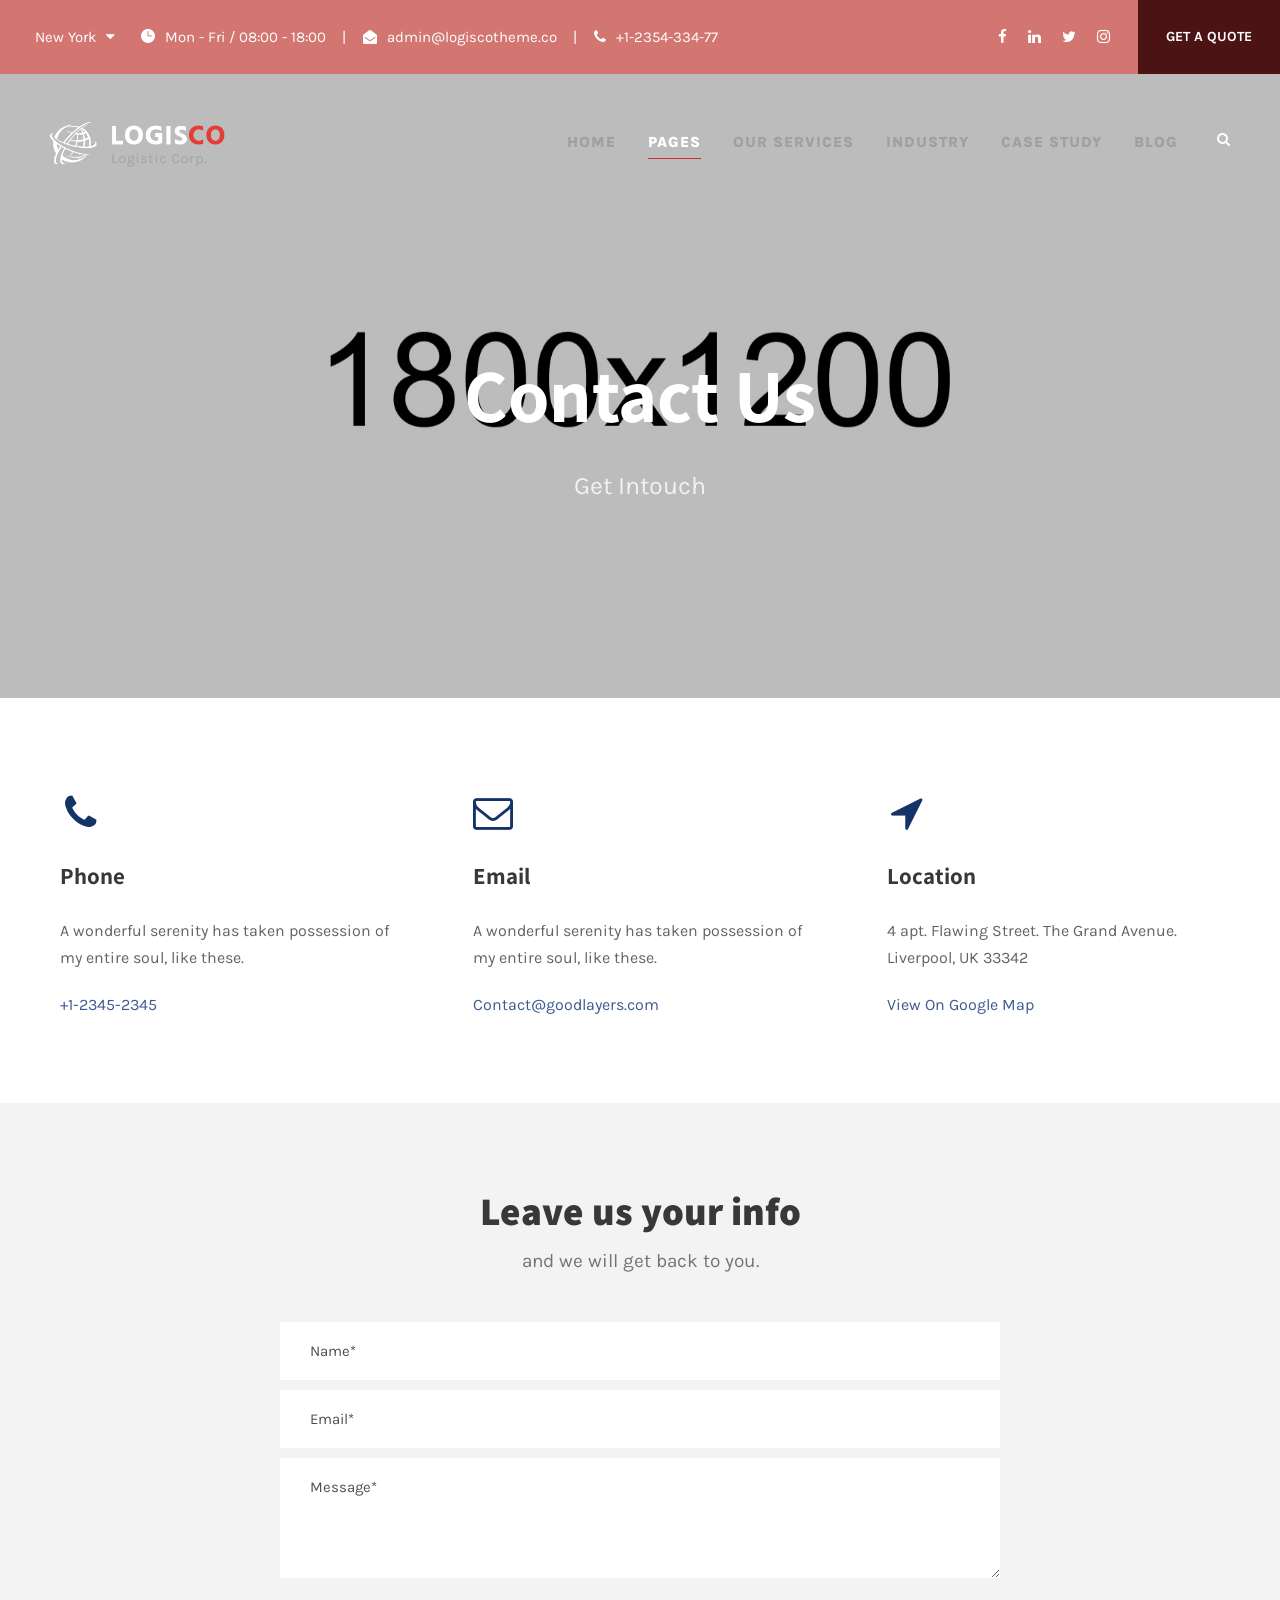
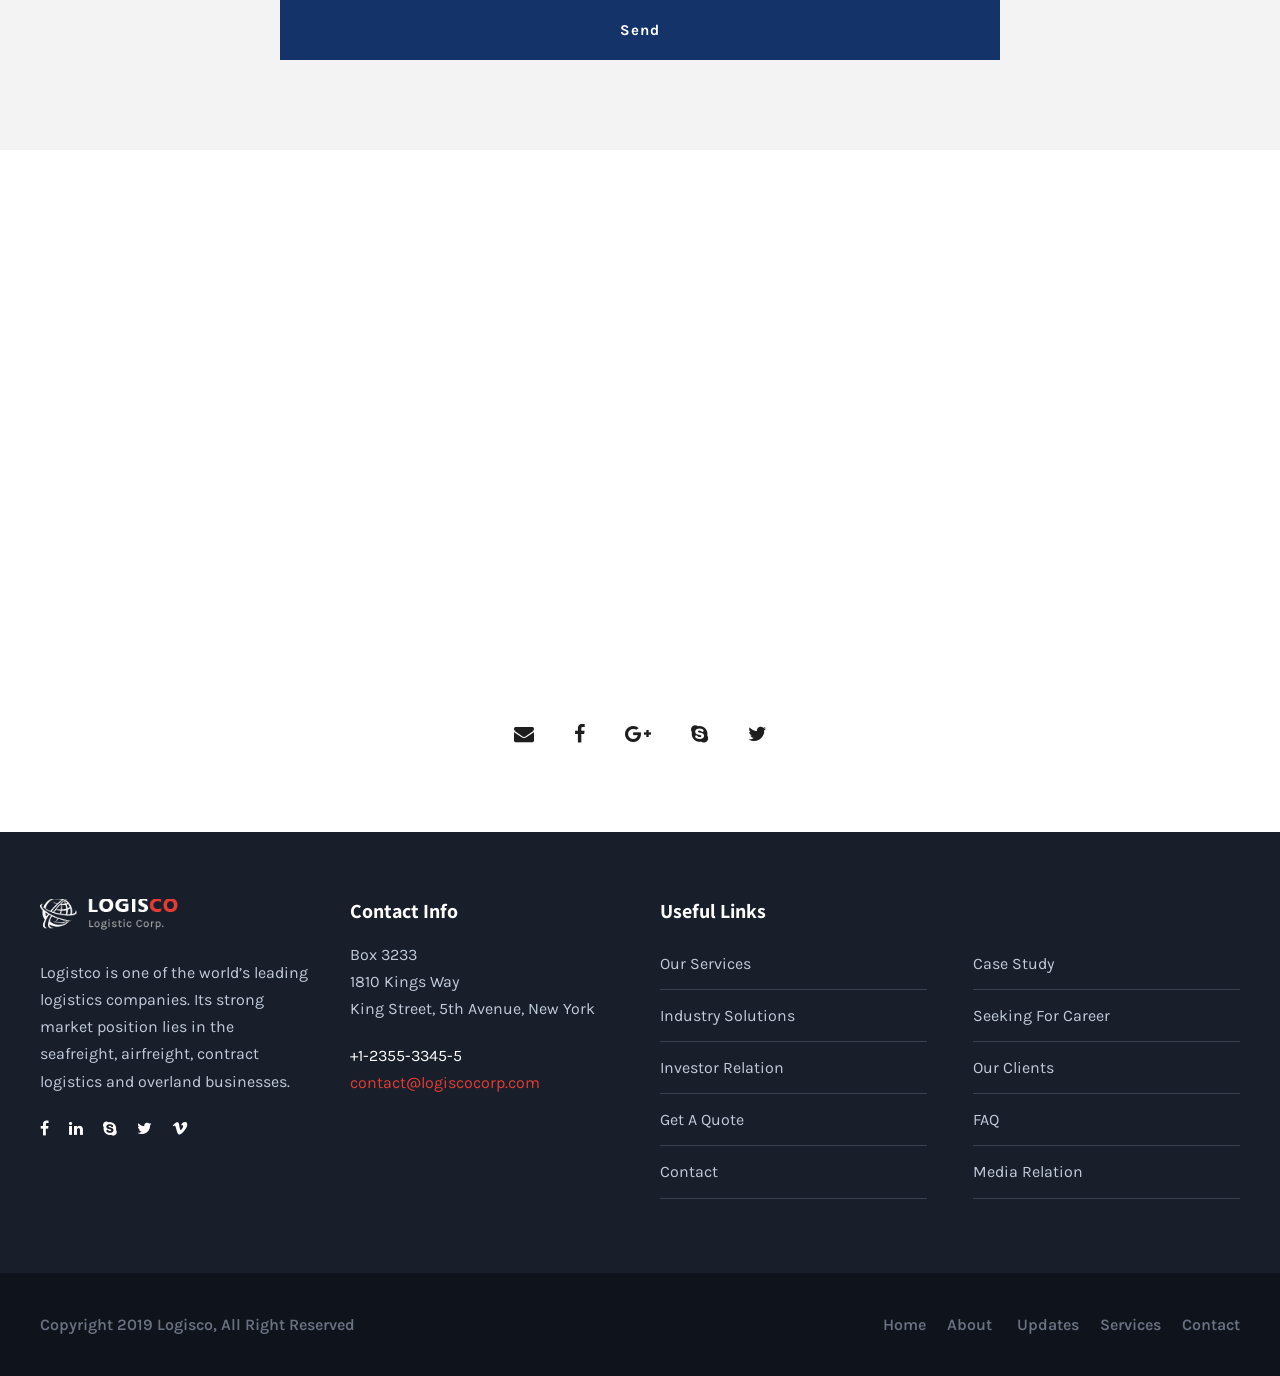
==== logiscohtml-10/logisco - placehold/contact.html @ 817074a6 "change add new acc page" ====
<!DOCTYPE html>
<html lang=en-US class=no-js>


<head>
    <meta charset=UTF-8>
    <meta name=viewport content="width=device-width, initial-scale=1">

    <title>Logisco &#8211; Logistics &amp; Transportation HTML Template</title>


    <link rel=stylesheet href='https://fonts.googleapis.com/css?family=Assistant%3A200%2C300%2Cregular%2C600%2C700%2C800%7CKarla%3Aregular%2Citalic%2C700%2C700italic%7CPT+Sans%3Aregular%2Citalic%2C700%2C700italic&amp;subset=latin%2Chebrew%2Clatin-ext%2Ccyrillic-ext%2Ccyrillic&amp;ver=5.0.3' type=text/css media=all>


    <link rel=stylesheet href='plugins/goodlayers-core/plugins/combine/style.css' type=text/css media=all>
    <link rel=stylesheet href='plugins/goodlayers-core/include/css/page-builder.css' type=text/css media=all>
    <link rel=stylesheet href='plugins/revslider/public/assets/css/settings.css' type=text/css media=all>
    <link rel=stylesheet href='plugins/quform/css/base.css' type=text/css media=all>
    <link rel=stylesheet href='css/style-core.css' type=text/css media=all>
    <link rel=stylesheet href='css/logisco-style-custom.css' type=text/css media=all>


</head>
<body class="home page-template-default page page-id-2039 gdlr-core-body logisco-body logisco-body-front logisco-full  logisco-with-sticky-navigation  logisco-blockquote-style-2 gdlr-core-link-to-lightbox" data-home-url=index.html>
<div class=logisco-mobile-header-wrap>
    <div class="logisco-mobile-header logisco-header-background logisco-style-slide logisco-sticky-mobile-navigation " id=logisco-mobile-header>
        <div class="logisco-mobile-header-container logisco-container clearfix">
            <div class="logisco-logo  logisco-item-pdlr">
                <div class=logisco-logo-inner>
                    <a class href=index.html><img src=upload/logo-big.png alt width=320 height=84 title=logo-big></a>
                </div>
            </div>
            <div class=logisco-mobile-menu-right>
                <div class=logisco-main-menu-search id=logisco-mobile-top-search><i class="fa fa-search"></i></div>
                <div class=logisco-top-search-wrap>
                    <div class=logisco-top-search-close></div>
                    <div class=logisco-top-search-row>
                        <div class=logisco-top-search-cell>
                            <form role=search method=get class=search-form action=#>
                            <input type=text class="search-field logisco-title-font" placeholder=Search... value name=s>
                            <div class=logisco-top-search-submit><i class="fa fa-search"></i></div>
                            <input type=submit class=search-submit value=Search>
                            <div class=logisco-top-search-close><i class=icon_close></i></div>
                            </form>
                        </div>
                    </div>
                </div>
                <div class=logisco-main-menu-cart id=logisco-mobile-menu-cart><i class="fa fa-shopping-cart" data-logisco-lb=top-bar></i><span class=logisco-top-cart-count>0</span>
                    <div class="logisco-lightbox-content-wrap logisco-top-cart-content-wrap" data-logisco-lb-id=top-bar><i class="icon_close logisco-lightbox-close"></i>
                        <div class=logisco-top-cart-title>You have <span class=logisco-highlight>0 items</span> in your cart</div>
                        <div class=logisco-top-cart-item-wrap>
                            <div class=logisco-top-cart-item-divider></div>
                            <div class="logisco-top-cart-button-wrap logisco-center-align"><a class="logisco-top-cart-button-2 logisco-button" href>Go To Shopping</a></div>
                        </div>
                    </div>
                </div>
                <div class=logisco-mobile-menu><a class="logisco-mm-menu-button logisco-mobile-menu-button logisco-mobile-button-hamburger" href=#logisco-mobile-menu><span></span></a>
                    <div class="logisco-mm-menu-wrap logisco-navigation-font" id=logisco-mobile-menu data-slide=right>
                        <ul id=menu-main-navigation class=m-menu>
                            <li class="menu-item menu-item-home current-menu-item"><a href=index.html>Home</a></li>
                            <li class="menu-item menu-item-has-children"><a href=#>Pages</a>
                                <ul class=sub-menu>
                                    <li class="menu-item"><a href=about-1.html>About Us 1</a></li>
                                    <li class="menu-item"><a href=about-2.html>About Us 2</a></li>
                                    <li class="menu-item"><a href=about-team.html>About Our Team</a></li>
                                    <li class="menu-item"><a href=career.html>Career</a></li>
                                    <li class="menu-item"><a href=get-a-quote.html>Get A Quote</a></li>
                                    <li class="menu-item"><a href=contact.html>Contact</a></li>
                                    <li class="menu-item"><a href=team-plain-style.htm>Team</a></li>
                                    <li class="menu-item"><a href=gallery.html>Gallery</a></li>
                                    <li class="menu-item"><a href=price-table.html>Price Table</a></li>
                                    <li class="menu-item"><a href=maintenance.html>Maintenance</a></li>
                                    <li class="menu-item"><a href=coming-soon.html>Coming Soon</a></li>
                                    <li class="menu-item"><a href=404.html>404 Page</a></li>
                                </ul>
                            </li>
                            <li class="menu-item menu-item-has-children"><a href=our-services.html>Our Services</a>
                                <ul class=sub-menu>
                                    <li class="menu-item"><a href=land-transport.html>Land Transport</a></li>
                                    <li class="menu-item"><a href=air-freight.html>Air Freight</a></li>
                                    <li class="menu-item"><a href=ocean-freight.html>Ocean Freight</a></li>
                                    <li class="menu-item"><a href=smart-warehouses.html>Smart Warehouses</a></li>
                                    <li class="menu-item"><a href=special-products.html>Special Products</a></li>
                                    <li class="menu-item"><a href=systems-technologies.html>Systems &#038; Technologies</a></li>
                                </ul>
                            </li>
                            <li class="menu-item menu-item-has-children"><a href=industry-solutions.html>Industry</a>
                                <ul class=sub-menu>
                                    <li class="menu-item"><a href=aerospace-defense.html>Aerospace &#038; Defense</a></li>
                                    <li class="menu-item"><a href=automotive.html>Automotive</a></li>
                                    <li class="menu-item"><a href=oil-gas.html>Oil &#038; Gas</a></li>
                                    <li class="menu-item"><a href=retail-fashion.html>Retail &#038; Fashion</a></li>
                                    <li class="menu-item"><a href=healthcare.html>Healthcare</a></li>
                                    <li class="menu-item"><a href=consumer.html>Consumer</a></li>
                                </ul>
                            </li>
                            <li class="menu-item menu-item-has-children"><a href=portfolio-3-columns.html>Case Study</a>
                                <ul class=sub-menu>
                                    <li class="menu-item menu-item-has-children"><a>Portfolio Grid</a>
                                        <ul class=sub-menu>
                                            <li class="menu-item"><a href=portfolio-2-columns.html>Portfolio 2 Columns</a></li>
                                            <li class="menu-item"><a href=portfolio-3-columns.html>Portfolio 3 Columns</a></li>
                                            <li class="menu-item"><a href=portfolio-4-columns.html>Portfolio 4 Columns</a></li>
                                            <li class="menu-item"><a href=portfolio-2-columns-with-frame.html>Portfolio 2 Columns With Frame</a></li>
                                            <li class="menu-item"><a href=portfolio-3-columns-with-frame.html>Portfolio 3 Columns With Frame</a></li>
                                            <li class="menu-item"><a href=portfolio-4-columns-with-frame.html>Portfolio 4 Columns With Frame</a></li>
                                            <li class="menu-item"><a href=portfolio-2-columns-no-space.html>Portfolio 2 Columns No Space</a></li>
                                            <li class="menu-item"><a href=portfolio-3-columns-no-space.html>Portfolio 3 Columns No Space</a></li>
                                            <li class="menu-item"><a href=portfolio-4-columns-no-space.html>Portfolio 4 Columns No Space</a></li>
                                            
                                        </ul>
                                    </li>
                                    <li class="menu-item menu-item-has-children"><a>Portfolio Masonry</a>
                                        <ul class=sub-menu>
                                            <li class="menu-item"><a href=portfolio-masonry-4-columns.html>Masonry 4 Columns</a></li>
                                            <li class="menu-item"><a href=portfolio-masonry-3-columns.html>Masonry 3 Columns</a></li>
                                            <li class="menu-item"><a href=portfolio-masonry-4-columns-no-space.html>Masonry 4 Columns No Space</a></li>
                                            <li class="menu-item"><a href=portfolio-masonry-3-columns-no-space.html>Masonry 3 Columns No Space</a></li>
                                        </ul>
                                    </li>
                                    <li class="menu-item"><a href=portfolio-right-large-thumbnail.html>Portfolio Right Thumbnail</a></li>
                                    <li class="menu-item"><a href=singleport.html>Single Portfolio</a></li>
                                </ul>
                            </li>
                            <li class="menu-item menu-item-has-children"><a href=#>Blog</a>
                                <ul class=sub-menu>
                                    <li class="menu-item menu-item-has-children"><a href=blog-grid-3-columns-no-space.html>Blog Grid</a>
                                        <ul class=sub-menu>
                                            <li class="menu-item"><a href=blog-grid-2-columns.html>Blog Grid 2 Columns</a></li>
                                            <li class="menu-item"><a href=blog-grid-3-columns.html>Blog Grid 3 Columns</a></li>
                                            <li class="menu-item"><a href=blog-grid-4-columns.html>Blog Grid 4 Columns</a></li>
                                            <li class="menu-item"><a href=blog-grid-2-columns-no-space.html>Blog Grid 2 Columns No Space</a></li>
                                            <li class="menu-item"><a href=blog-grid-3-columns-no-space.html>Blog Grid 3 Columns No Space</a></li>
                                            <li class="menu-item"><a href=blog-grid-4-columns-no-space.html>Blog Grid 4 Columns No Space</a></li>
                                        </ul>
                                    </li>
                                    <li class="menu-item menu-item-has-children"><a href=blog-3-columns-with-frame.html>Blog Columns</a>
                                        <ul class=sub-menu>
                                            <li class="menu-item"><a href=blog-2-columns-with-frame.html>Blog 2 Columns With Frame</a></li>
                                            <li class="menu-item"><a href=blog-3-columns-with-frame.html>Blog 3 Columns With Frame</a></li>
                                            <li class="menu-item"><a href=blog-4-columns-with-frame.html>Blog 4 Columns With Frame</a></li>
                                            <li class="menu-item"><a href=blog-2-columns.html>Blog 2 Columns</a></li>
                                            <li class="menu-item"><a href=blog-3-columns.html>Blog 3 Columns</a></li>
                                            <li class="menu-item"><a href=blog-4-columns.html>Blog 4 Columns</a></li>
                                            <li class="menu-item"><a href=blog-full-right-sidebar.html>Blog Full Right Sidebar</a></li>
                                        </ul>
                                    </li>
                                    <li class="menu-item" data-size=60><a href=standard-post-type.html class=sf-with-ul-pre>Single Posts</a></li>
                                </ul>
                            </li>
                        </ul>
                    </div>
                </div>
            </div>
        </div>
    </div>
</div>
<div class="logisco-body-outer-wrapper ">
    <div class="logisco-body-wrapper clearfix  logisco-with-transparent-header logisco-with-frame">
        <div class=logisco-header-background-transparent>
            <div class=logisco-top-bar>
                <div class=logisco-top-bar-background></div>
                <div class="logisco-top-bar-container logisco-top-bar-full ">
                    <div class="logisco-top-bar-container-inner clearfix">
                        <div class="logisco-top-bar-left logisco-item-pdlr">
                            <div class="gdlr-core-dropdown-tab gdlr-core-js clearfix">
                                <div class=gdlr-core-dropdown-tab-title><span class=gdlr-core-head>New York</span>
                                    <div class=gdlr-core-dropdown-tab-head-wrap>
                                        <div class="gdlr-core-dropdown-tab-head gdlr-core-active" data-index=0>New York</div>
                                        <div class="gdlr-core-dropdown-tab-head " data-index=1>London</div>
                                    </div>
                                </div>
                                <div class=gdlr-core-dropdown-tab-content-wrap>
                                    <div class="gdlr-core-dropdown-tab-content gdlr-core-active" data-index=0> <i class=icon_clock id="i_fdfd_0"></i>Mon - Fri / 08:00 - 18:00
                                        <div id="div_fdfd_0">|</div><i class="fa fa-envelope-open" id="i_fdfd_1"></i><a href=mailto:admin@logiscotheme.co>admin@logiscotheme.co</a>
                                        <div id="div_fdfd_1">|</div><i class="fa fa-phone" id="i_fdfd_2"></i>+1-2354-334-77</div>
                                    <div class="gdlr-core-dropdown-tab-content " data-index=1> <i class=icon_clock id="i_fdfd_3"></i>Mon - Fri / 09:00 - 19:00
                                        <div id="div_fdfd_2">|</div><i class="fa fa-envelope-open" id="i_fdfd_4"></i><a href=mailto:admin:@logiscotheme.co.uk>admin@logiscotheme.co</a>
                                        <div id="div_fdfd_3">|</div><i class="fa fa-phone" id="i_fdfd_5"></i>+44-324-345-67</div>
                                </div>
                            </div>
                        </div><a class=logisco-top-bar-right-button href=get-a-quote.html target=_self>Get A Quote</a>
                        <div class="logisco-top-bar-right logisco-item-pdlr">
                            <div class=logisco-top-bar-right-social><a href=# target=_blank class=logisco-top-bar-social-icon title=facebook><i class="fa fa-facebook" ></i></a><a href=# target=_blank class=logisco-top-bar-social-icon title=linkedin><i class="fa fa-linkedin" ></i></a><a href=# target=_blank class=logisco-top-bar-social-icon title=twitter><i class="fa fa-twitter" ></i></a><a href=# target=_blank class=logisco-top-bar-social-icon title=instagram><i class="fa fa-instagram" ></i></a></div>
                        </div>
                    </div>
                </div>
            </div>
            <header class="logisco-header-wrap logisco-header-style-plain  logisco-style-menu-right logisco-sticky-navigation logisco-style-slide" data-navigation-offset=75>
                <div class=logisco-header-background></div>
                <div class="logisco-header-container  logisco-header-full">
                    <div class="logisco-header-container-inner clearfix">
                        <div class="logisco-logo  logisco-item-pdlr">
                            <div class=logisco-logo-inner>
                                <a class href=index.html><img src=upload/logo-big.png alt width=320 height=84 title=logo-big></a>
                            </div>
                        </div>
                        <div class="logisco-navigation logisco-item-pdlr clearfix ">
                            <div class=logisco-main-menu id=logisco-main-menu>
                                <ul id=menu-main-navigation-1 class=sf-menu>
                                    <li class="menu-item menu-item-home logisco-normal-menu"><a href=index.html>Home</a></li>
                                    <li class="menu-item menu-item-has-children current-menu-item logisco-normal-menu"><a href=# class=sf-with-ul-pre>Pages</a>
                                        <ul class=sub-menu>
                                            <li class="menu-item" data-size=60><a href=about-1.html>About Us 1</a></li>
                                            <li class="menu-item" data-size=60><a href=about-2.html>About Us 2</a></li>
                                            <li class="menu-item" data-size=60><a href=about-team.html>About Our Team</a></li>
                                            <li class="menu-item" data-size=60><a href=career.html>Career</a></li>
                                            <li class="menu-item" data-size=60><a href=get-a-quote.html>Get A Quote</a></li>
                                            <li class="menu-item" data-size=60><a href=contact.html>Contact</a></li>
                                            <li class="menu-item" data-size=60><a href=team-plain-style.htm>Team</a></li>
                                            <li class="menu-item" data-size=60><a href=gallery.html>Gallery</a></li>
                                            <li class="menu-item" data-size=60><a href=price-table.html>Price Table</a></li>
                                            <li class="menu-item" data-size=60><a href=maintenance.html>Maintenance</a></li>
                                            <li class="menu-item" data-size=60><a href=coming-soon.html>Coming Soon</a></li>
                                            <li class="menu-item" data-size=60><a href=404.html>404 Page</a></li>
                                        </ul>
                                    </li>
                                    <li class="menu-item menu-item-has-children logisco-normal-menu"><a href=our-services.html class=sf-with-ul-pre>Our Services</a>
                                        <ul class=sub-menu>
                                            <li class="menu-item" data-size=60><a href=land-transport.html>Land Transport</a></li>
                                            <li class="menu-item" data-size=60><a href=air-freight.html>Air Freight</a></li>
                                            <li class="menu-item" data-size=60><a href=ocean-freight.html>Ocean Freight</a></li>
                                            <li class="menu-item" data-size=60><a href=smart-warehouses.html>Smart Warehouses</a></li>
                                            <li class="menu-item" data-size=60><a href=special-products.html>Special Products</a></li>
                                            <li class="menu-item" data-size=60><a href=systems-technologies.html>Systems &#038; Technologies</a></li>
                                        </ul>
                                    </li>
                                    <li class="menu-item menu-item-has-children logisco-normal-menu"><a href=industry-solutions.html class=sf-with-ul-pre>Industry</a>
                                        <ul class=sub-menu>
                                            <li class="menu-item" data-size=60><a href=aerospace-defense.html>Aerospace &#038; Defense</a></li>
                                            <li class="menu-item" data-size=60><a href=automotive.html>Automotive</a></li>
                                            <li class="menu-item" data-size=60><a href=oil-gas.html>Oil &#038; Gas</a></li>
                                            <li class="menu-item" data-size=60><a href=retail-fashion.html>Retail &#038; Fashion</a></li>
                                            <li class="menu-item" data-size=60><a href=healthcare.html>Healthcare</a></li>
                                            <li class="menu-item" data-size=60><a href=consumer.html>Consumer</a></li>
                                        </ul>
                                    </li>
                                    <li class="menu-item menu-item-has-children logisco-normal-menu"><a href=portfolio-3-columns.html class=sf-with-ul-pre>Case Study</a>
                                        <ul class=sub-menu>
                                            <li class="menu-item menu-item-has-children" data-size=60><a class=sf-with-ul-pre>Portfolio Grid</a>
                                                <ul class=sub-menu>
                                                    <li class="menu-item"><a href=portfolio-2-columns.html>Portfolio 2 Columns</a></li>
                                                    <li class="menu-item"><a href=portfolio-3-columns.html>Portfolio 3 Columns</a></li>
                                                    <li class="menu-item"><a href=portfolio-4-columns.html>Portfolio 4 Columns</a></li>
                                                    <li class="menu-item"><a href=portfolio-2-columns-with-frame.html>Portfolio 2 Columns With Frame</a></li>
                                                    <li class="menu-item"><a href=portfolio-3-columns-with-frame.html>Portfolio 3 Columns With Frame</a></li>
                                                    <li class="menu-item"><a href=portfolio-4-columns-with-frame.html>Portfolio 4 Columns With Frame</a></li>
                                                    <li class="menu-item"><a href=portfolio-2-columns-no-space.html>Portfolio 2 Columns No Space</a></li>
                                                    <li class="menu-item"><a href=portfolio-3-columns-no-space.html>Portfolio 3 Columns No Space</a></li>
                                                    <li class="menu-item"><a href=portfolio-4-columns-no-space.html>Portfolio 4 Columns No Space</a></li>
                                                    
                                                </ul>
                                            </li>
                                            <li class="menu-item menu-item-has-children" data-size=60><a class=sf-with-ul-pre>Portfolio Masonry</a>
                                                <ul class=sub-menu>
                                                    <li class="menu-item"><a href=portfolio-masonry-4-columns.html>Masonry 4 Columns</a></li>
                                                    <li class="menu-item"><a href=portfolio-masonry-3-columns.html>Masonry 3 Columns</a></li>
                                                    <li class="menu-item"><a href=portfolio-masonry-4-columns-no-space.html>Masonry 4 Columns No Space</a></li>
                                                    <li class="menu-item"><a href=portfolio-masonry-3-columns-no-space.html>Masonry 3 Columns No Space</a></li>
                                                </ul>
                                            </li>
                                            <li class="menu-item"><a href=portfolio-right-large-thumbnail.html>Portfolio Right Thumbnail</a></li>
                                            <li class="menu-item"><a href=singleport.html>Single Portfolio</a></li>
                                        </ul>
                                    </li>
                                    <li class="menu-item menu-item-has-children logisco-normal-menu"><a href=# class=sf-with-ul-pre>Blog</a>
                                        <ul class=sub-menu>
                                            <li class="menu-item menu-item-has-children" data-size=60><a href=blog-grid-3-columns-no-space.html class=sf-with-ul-pre>Blog Grid</a>
                                                <ul class=sub-menu>
                                                    <li class="menu-item"><a href=blog-grid-2-columns.html>Blog Grid 2 Columns</a></li>
                                                    <li class="menu-item"><a href=blog-grid-3-columns.html>Blog Grid 3 Columns</a></li>
                                                    <li class="menu-item"><a href=blog-grid-4-columns.html>Blog Grid 4 Columns</a></li>
                                                    <li class="menu-item"><a href=blog-grid-2-columns-no-space.html>Blog Grid 2 Columns No Space</a></li>
                                                    <li class="menu-item"><a href=blog-grid-3-columns-no-space.html>Blog Grid 3 Columns No Space</a></li>
                                                    <li class="menu-item"><a href=blog-grid-4-columns-no-space.html>Blog Grid 4 Columns No Space</a></li>
                                                </ul>
                                            </li>
                                            <li class="menu-item menu-item-has-children" data-size=60><a href=blog-3-columns-with-frame.html class=sf-with-ul-pre>Blog Columns</a>
                                                <ul class=sub-menu>
                                                    <li class="menu-item"><a href=blog-2-columns-with-frame.html>Blog 2 Columns With Frame</a></li>
                                                    <li class="menu-item"><a href=blog-3-columns-with-frame.html>Blog 3 Columns With Frame</a></li>
                                                    <li class="menu-item"><a href=blog-4-columns-with-frame.html>Blog 4 Columns With Frame</a></li>
                                                    <li class="menu-item"><a href=blog-2-columns.html>Blog 2 Columns</a></li>
                                                    <li class="menu-item"><a href=blog-3-columns.html>Blog 3 Columns</a></li>
                                                    <li class="menu-item"><a href=blog-4-columns.html>Blog 4 Columns</a></li>
                                                    <li class="menu-item"><a href=blog-full-right-sidebar.html>Blog Full </a></li>
                                                </ul>
                                            </li>
                                            <li class="menu-item menu-item-has-children" data-size=60><a href=standard-post-type.html class=sf-with-ul-pre>Single Posts</a></li>
                                        </ul>
                                    </li>

                                </ul>
                                <div class=logisco-navigation-slide-bar id=logisco-navigation-slide-bar></div>
                            </div>
                            <div class="logisco-main-menu-right-wrap clearfix ">
                                <div class=logisco-main-menu-search id=logisco-top-search><i class="fa fa-search"></i></div>
                                <div class=logisco-top-search-wrap>
                                    <div class=logisco-top-search-close></div>
                                    <div class=logisco-top-search-row>
                                        <div class=logisco-top-search-cell>
                                            <form role=search method=get class=search-form action=#>
                                            <input type=text class="search-field logisco-title-font" placeholder=Search... value name=s>
                                            <div class=logisco-top-search-submit><i class="fa fa-search"></i></div>
                                            <input type=submit class=search-submit value=Search>
                                            <div class=logisco-top-search-close><i class=icon_close></i></div>
                                            </form>
                                        </div>
                                    </div>
                                </div>
                            </div>
                        </div>
                    </div>
                </div>
            </header>
        </div>



        <div class=logisco-page-wrapper id=logisco-page-wrapper>
            <div class=gdlr-core-page-builder-body>
                <div class="gdlr-core-pbf-wrapper " style="padding: 350px 0px 160px 0px;" id=gdlr-core-wrapper-1>
                    <div class=gdlr-core-pbf-background-wrap>
                        <div class="gdlr-core-pbf-background gdlr-core-parallax gdlr-core-js" style="background-image: url(upload/bg-3.jpg) ;background-size: cover ;background-position: center ;" data-parallax-speed=0.3></div>
                    </div>
                    <div class="gdlr-core-pbf-wrapper-content gdlr-core-js " data-gdlr-animation=fadeInUp data-gdlr-animation-duration=600ms data-gdlr-animation-offset=0.8>
                        <div class="gdlr-core-pbf-wrapper-container clearfix gdlr-core-container">
                            <div class=gdlr-core-pbf-element>
                                <div class="gdlr-core-title-item gdlr-core-item-pdb clearfix  gdlr-core-center-align gdlr-core-title-item-caption-bottom gdlr-core-item-pdlr">
                                    <div class="gdlr-core-title-item-title-wrap ">
                                        <h3 class="gdlr-core-title-item-title gdlr-core-skin-title " style="font-size: 75px ;font-weight: 700 ;letter-spacing: 0px ;text-transform: none ;color: #ffffff ;">Contact Us<span class="gdlr-core-title-item-title-divider gdlr-core-skin-divider" ></span></h3></div><span class="gdlr-core-title-item-caption gdlr-core-info-font gdlr-core-skin-caption" style="font-size: 25px ;font-style: normal ;color: #f2f2f2 ;margin-top: 25px ;">Get Intouch</span></div>
                            </div>
                        </div>
                    </div>
                </div>
                <div class="gdlr-core-pbf-wrapper " style="padding: 45px 0px 35px 0px;">
                    <div class=gdlr-core-pbf-background-wrap style="background-color: #ffffff ;"></div>
                    <div class="gdlr-core-pbf-wrapper-content gdlr-core-js ">
                        <div class="gdlr-core-pbf-wrapper-container clearfix gdlr-core-container">
                            <div class="gdlr-core-pbf-column gdlr-core-column-20 gdlr-core-column-first">
                                <div class="gdlr-core-pbf-column-content-margin gdlr-core-js " style="padding: 50px 20px 0px 20px;">
                                    <div class="gdlr-core-pbf-column-content clearfix gdlr-core-js " data-gdlr-animation=fadeInUp data-gdlr-animation-duration=600ms data-gdlr-animation-offset=0.8>
                                        <div class=gdlr-core-pbf-element>
                                            <div class="gdlr-core-icon-item gdlr-core-item-pdlr gdlr-core-item-pdb gdlr-core-left-align"><i class=" gdlr-core-icon-item-icon fa fa-phone" style="color: #143369 ;font-size: 40px ;min-width: 40px ;min-height: 40px ;"></i></div>
                                        </div>
                                        <div class=gdlr-core-pbf-element>
                                            <div class="gdlr-core-title-item gdlr-core-item-pdb clearfix  gdlr-core-left-align gdlr-core-title-item-caption-top gdlr-core-item-pdlr" style="padding-bottom: 25px ;">
                                                <div class="gdlr-core-title-item-title-wrap ">
                                                    <h3 class="gdlr-core-title-item-title gdlr-core-skin-title " style="font-size: 23px ;font-weight: 700 ;letter-spacing: 0px ;text-transform: none ;">Phone<span class="gdlr-core-title-item-title-divider gdlr-core-skin-divider" ></span></h3></div>
                                            </div>
                                        </div>
                                        <div class=gdlr-core-pbf-element>
                                            <div class="gdlr-core-text-box-item gdlr-core-item-pdlr gdlr-core-item-pdb gdlr-core-left-align" style="padding-bottom: 0px ;">
                                                <div class=gdlr-core-text-box-item-content style="font-size: 16px ;">
                                                    <p>A wonderful serenity has taken possession of my entire soul, like these.</p>
                                                </div>
                                            </div>
                                        </div>
                                        <div class=gdlr-core-pbf-element>
                                            <div class="gdlr-core-text-box-item gdlr-core-item-pdlr gdlr-core-item-pdb gdlr-core-left-align">
                                                <div class=gdlr-core-text-box-item-content style="font-size: 16px ;text-transform: none ;">
                                                    <p><a href=#>+1-2345-2345</a></p>
                                                </div>
                                            </div>
                                        </div>
                                    </div>
                                </div>
                            </div>
                            <div class="gdlr-core-pbf-column gdlr-core-column-20">
                                <div class="gdlr-core-pbf-column-content-margin gdlr-core-js " style="padding: 50px 20px 0px 20px;">
                                    <div class="gdlr-core-pbf-column-content clearfix gdlr-core-js " data-gdlr-animation=fadeInDown data-gdlr-animation-duration=600ms data-gdlr-animation-offset=0.8>
                                        <div class=gdlr-core-pbf-element>
                                            <div class="gdlr-core-icon-item gdlr-core-item-pdlr gdlr-core-item-pdb gdlr-core-left-align"><i class=" gdlr-core-icon-item-icon fa fa-envelope-o" style="color: #143369 ;font-size: 40px ;min-width: 40px ;min-height: 40px ;"></i></div>
                                        </div>
                                        <div class=gdlr-core-pbf-element>
                                            <div class="gdlr-core-title-item gdlr-core-item-pdb clearfix  gdlr-core-left-align gdlr-core-title-item-caption-top gdlr-core-item-pdlr" style="padding-bottom: 25px ;">
                                                <div class="gdlr-core-title-item-title-wrap ">
                                                    <h3 class="gdlr-core-title-item-title gdlr-core-skin-title " style="font-size: 23px ;font-weight: 700 ;letter-spacing: 0px ;text-transform: none ;">Email<span class="gdlr-core-title-item-title-divider gdlr-core-skin-divider" ></span></h3></div>
                                            </div>
                                        </div>
                                        <div class=gdlr-core-pbf-element>
                                            <div class="gdlr-core-text-box-item gdlr-core-item-pdlr gdlr-core-item-pdb gdlr-core-left-align" style="padding-bottom: 0px ;">
                                                <div class=gdlr-core-text-box-item-content style="font-size: 16px ;">
                                                    <p>A wonderful serenity has taken possession of my entire soul, like these.</p>
                                                </div>
                                            </div>
                                        </div>
                                        <div class=gdlr-core-pbf-element>
                                            <div class="gdlr-core-text-box-item gdlr-core-item-pdlr gdlr-core-item-pdb gdlr-core-left-align">
                                                <div class=gdlr-core-text-box-item-content style="font-size: 16px ;">
                                                    <p><a href=#>Contact@goodlayers.com</a></p>
                                                </div>
                                            </div>
                                        </div>
                                    </div>
                                </div>
                            </div>
                            <div class="gdlr-core-pbf-column gdlr-core-column-20">
                                <div class="gdlr-core-pbf-column-content-margin gdlr-core-js " style="padding: 50px 20px 0px 20px;">
                                    <div class="gdlr-core-pbf-column-content clearfix gdlr-core-js " data-gdlr-animation=fadeInUp data-gdlr-animation-duration=600ms data-gdlr-animation-offset=0.8>
                                        <div class=gdlr-core-pbf-element>
                                            <div class="gdlr-core-icon-item gdlr-core-item-pdlr gdlr-core-item-pdb gdlr-core-left-align"><i class=" gdlr-core-icon-item-icon fa fa-location-arrow" style="color: #143369 ;font-size: 40px ;min-width: 40px ;min-height: 40px ;"></i></div>
                                        </div>
                                        <div class=gdlr-core-pbf-element>
                                            <div class="gdlr-core-title-item gdlr-core-item-pdb clearfix  gdlr-core-left-align gdlr-core-title-item-caption-top gdlr-core-item-pdlr" style="padding-bottom: 25px ;">
                                                <div class="gdlr-core-title-item-title-wrap ">
                                                    <h3 class="gdlr-core-title-item-title gdlr-core-skin-title " style="font-size: 23px ;font-weight: 700 ;letter-spacing: 0px ;text-transform: none ;">Location<span class="gdlr-core-title-item-title-divider gdlr-core-skin-divider" ></span></h3></div>
                                            </div>
                                        </div>
                                        <div class=gdlr-core-pbf-element>
                                            <div class="gdlr-core-text-box-item gdlr-core-item-pdlr gdlr-core-item-pdb gdlr-core-left-align" style="padding-bottom: 0px ;">
                                                <div class=gdlr-core-text-box-item-content style="font-size: 16px ;">
                                                    <p>4 apt. Flawing Street. The Grand Avenue.
                                                        <br/>Liverpool, UK 33342</p>
                                                </div>
                                            </div>
                                        </div>
                                        <div class=gdlr-core-pbf-element>
                                            <div class="gdlr-core-text-box-item gdlr-core-item-pdlr gdlr-core-item-pdb gdlr-core-left-align">
                                                <div class=gdlr-core-text-box-item-content style="font-size: 16px ;">
                                                    <p><a href=#>View On Google Map</a></p>
                                                </div>
                                            </div>
                                        </div>
                                    </div>
                                </div>
                            </div>
                        </div>
                    </div>
                </div>
                <div class="gdlr-core-pbf-wrapper " style="padding: 85px 0px 20px 0px;">
                    <div class=gdlr-core-pbf-background-wrap style="background-color: #f3f3f3 ;"></div>
                    <div class="gdlr-core-pbf-wrapper-content gdlr-core-js ">
                        <div class="gdlr-core-pbf-wrapper-container clearfix gdlr-core-container">
                            <div class="gdlr-core-pbf-column gdlr-core-column-60 gdlr-core-column-first">
                                <div class="gdlr-core-pbf-column-content-margin gdlr-core-js ">
                                    <div class="gdlr-core-pbf-column-content clearfix gdlr-core-js " style="max-width: 760px ;">
                                        <div class=gdlr-core-pbf-element>
                                            <div class="gdlr-core-title-item gdlr-core-item-pdb clearfix  gdlr-core-center-align gdlr-core-title-item-caption-bottom gdlr-core-item-pdlr" style="padding-bottom: 45px ;">
                                                <div class="gdlr-core-title-item-title-wrap ">
                                                    <h3 class="gdlr-core-title-item-title gdlr-core-skin-title " style="font-size: 39px ;letter-spacing: 0px ;text-transform: none ;">Leave us your info <span class="gdlr-core-title-item-title-divider gdlr-core-skin-divider" ></span></h3></div><span class="gdlr-core-title-item-caption gdlr-core-info-font gdlr-core-skin-caption" style="font-size: 19px ;font-style: normal ;">and we will get back to you.</span></div>
                                        </div>
                                        <div class=gdlr-core-pbf-element>
                                            <div class="gdlr-core-contact-form-7-item gdlr-core-item-pdlr gdlr-core-item-pdb ">
                                                <div role=form class=wpcf7 id=wpcf7-f1979-p1964-o1 lang=en-US dir=ltr>
                                                    <form class="quform" action="plugins/quform/process.php" method="post" enctype="multipart/form-data" onclick="">

                                                        <div class="quform-elements">
                                                            <div class="quform-element">
                                                                
                                                                <span class="wpcf7-form-control-wrap your-name">
                                                                    <input id="name" type="text" name="name" size="40" class="input1" aria-required="true" aria-invalid="false" placeholder="Name*">
                                                                </span> 
                                                            
                                                            </div>
                                                            <div class="quform-element">
                                                           
                                                                <span class="wpcf7-form-control-wrap your-email">
                                                                    <input id="email" type="text" name="email" size="40" class="input1" aria-required="true" aria-invalid="false" placeholder="Email*">
                                                                </span> 
                                                            
                                                            </div>
                                                            <div class="quform-element">
                                                           
                                                                <span class="wpcf7-form-control-wrap your-message">
                                                                    <textarea  id="message" name="message" cols="40" rows="10" class="input1" aria-invalid="false" placeholder="Message*"></textarea>
                                                                </span>
                                                            
                                                            </div>
                                                            <!-- Begin Submit button -->
                                                            <div class="quform-submit quform-submit-inner2">
                                                                <div class="quform-submit-inner">
                                                                    <button type="submit" class="submit-button"><span>Send</span></button>
                                                                </div>
                                                                <div class="quform-loading-wrap"><span class="quform-loading"></span></div>
                                                            </div>
                                                        </div>
                                                    </form>
                                                </div>
                                            </div>
                                        </div>
                                    </div>
                                </div>
                            </div>
                        </div>
                    </div>
                </div>
                <div class="gdlr-core-pbf-wrapper " style="padding: 0px 0px 0px 0px;">
                    <div class="gdlr-core-pbf-wrapper-content gdlr-core-js ">
                        <div class="gdlr-core-pbf-wrapper-container clearfix gdlr-core-pbf-wrapper-full-no-space">
                            <div class=gdlr-core-pbf-element>
                                <div class="gdlr-core-wp-google-map-plugin-item gdlr-core-item-pdlr gdlr-core-item-pdb " style="padding-bottom: 0px ;">
                                    <div style="overflow:hidden;width: 100%;position: relative;">
                                        
                                        <iframe style="width:100%; height:480px; border:0" src="https://www.google.com/maps/embed?pb=!1m16!1m12!1m3!1d19905.696399556287!2d-0.3007084089960577!3d51.417531259591925!2m3!1f0!2f0!3f0!3m2!1i1024!2i768!4f13.1!2m1!1s2334+Peterson+Street+Kingston+UK+London+H14D!5e0!3m2!1sen!2s!4v1546697086219" width="600" height="450" ></iframe>
                                        <div style="position: absolute;width: 80%;bottom: 20px;left: 0;right: 0;margin-left: auto;margin-right: auto;color: #000;">

                                        </div>
                                    </div>
                                </div>
                            </div>
                        </div>
                    </div>
                </div>
                <div class="gdlr-core-pbf-wrapper " style="padding: 80px 0px 50px 0px;">
                    <div class=gdlr-core-pbf-background-wrap style="background-color: #ffffff ;"></div>
                    <div class="gdlr-core-pbf-wrapper-content gdlr-core-js ">
                        <div class="gdlr-core-pbf-wrapper-container clearfix gdlr-core-container">
                            <div class=gdlr-core-pbf-element>
                                <div class="gdlr-core-social-network-item gdlr-core-item-pdb  gdlr-core-center-align gdlr-core-item-pdlr"><a href=mailto:# target=_blank class=gdlr-core-social-network-icon title=email style="font-size: 20px ;color: #1e1e1e ;"><i class="fa fa-envelope" ></i></a><a href=# target=_blank class=gdlr-core-social-network-icon title=facebook style="font-size: 20px ;color: #1e1e1e ;margin-left: 40px ;"><i class="fa fa-facebook" ></i></a><a href=# target=_blank class=gdlr-core-social-network-icon title=google-plus style="font-size: 20px ;color: #1e1e1e ;margin-left: 40px ;"><i class="fa fa-google-plus" ></i></a><a href=# target=_blank class=gdlr-core-social-network-icon title=skype style="font-size: 20px ;color: #1e1e1e ;margin-left: 40px ;"><i class="fa fa-skype" ></i></a><a href=# target=_blank class=gdlr-core-social-network-icon title=twitter style="font-size: 20px ;color: #1e1e1e ;margin-left: 40px ;"><i class="fa fa-twitter" ></i></a></div>
                            </div>
                        </div>
                    </div>
                </div>
            </div>
        </div>

        <footer>
            <div class="logisco-footer-wrapper ">
                <div class="logisco-footer-container logisco-container clearfix">
                    <div class="logisco-footer-column logisco-item-pdlr logisco-column-15">
                        <div id=text-1 class="widget widget_text logisco-widget">
                            <div class=textwidget>
                                <p><img class="alignnone size-full wp-image-5803" src=upload/logo.png alt width=138>
                                    <br/> <span class=gdlr-core-space-shortcode style="margin-top: -27px ;"></span>
                                    <br/> Logistco is one of the world’s leading logistics companies. Its strong market position lies in the seafreight, airfreight, contract logistics and overland businesses.</p>
                                <div class="gdlr-core-social-network-item gdlr-core-item-pdb  gdlr-core-none-align" style="padding-bottom: 0px ;"><a href=#url target=_blank class=gdlr-core-social-network-icon title=facebook style="font-size: 16px ;color: #fff ;"><i class="fa fa-facebook" ></i></a><a href=# target=_blank class=gdlr-core-social-network-icon title=linkedin style="font-size: 16px ;color: #fff ;"><i class="fa fa-linkedin" ></i></a><a href=# target=_blank class=gdlr-core-social-network-icon title=skype style="font-size: 16px ;color: #fff ;"><i class="fa fa-skype" ></i></a><a href=#url target=_blank class=gdlr-core-social-network-icon title=twitter style="font-size: 16px ;color: #fff ;"><i class="fa fa-twitter" ></i></a><a href=# target=_blank class=gdlr-core-social-network-icon title=vimeo style="font-size: 16px ;color: #fff ;"><i class="fa fa-vimeo" ></i></a></div>
                            </div>
                        </div>
                    </div>
                    <div class="logisco-footer-column logisco-item-pdlr logisco-column-15">
                        <div id=text-5 class="widget widget_text logisco-widget">
                            <h3 class="logisco-widget-title">Contact Info</h3><span class=clear></span>
                            <div class=textwidget>
                                <p>Box 3233
                                    <br/> 1810 Kings Way
                                    <br/> King Street, 5th Avenue, New York</p>
                                <p><span style="color: #fff;">+1-2355-3345-5</span>
                                    <br/> <span style="color: #e53d34;">contact@logiscocorp.com</span></p>
                            </div>
                        </div>
                    </div>
                    <div class="logisco-footer-column logisco-item-pdlr logisco-column-30">
                        <div id=gdlr-core-custom-menu-widget-2 class="widget widget_gdlr-core-custom-menu-widget logisco-widget">
                            <h3 class="logisco-widget-title">Useful Links</h3><span class=clear></span>
                            <div class=menu-useful-links-container>
                                <ul id=menu-useful-links class="gdlr-core-custom-menu-widget gdlr-core-menu-style-half">
                                    <li class="menu-item"><a href=our-services.html>Our Services</a></li>
                                    <li class="menu-item"><a href=portfolio-modern-3-columns.html>Case Study</a></li>
                                    <li class="menu-item"><a href=industry-solutions.html>Industry Solutions</a></li>
                                    <li class="menu-item"><a href=career.html>Seeking For Career</a></li>
                                    <li class="menu-item"><a href=#>Investor Relation</a></li>
                                    <li class="menu-item"><a href=#>Our Clients</a></li>
                                    <li class="menu-item"><a href=get-a-quote.html>Get A Quote</a></li>
                                    <li class="menu-item"><a href=#>FAQ</a></li>
                                    <li class="menu-item"><a href=contact.html>Contact</a></li>
                                    <li class="menu-item"><a href=#>Media Relation</a></li>
                                </ul>
                            </div>
                        </div>
                    </div>
                </div>
            </div>
            <div class=logisco-copyright-wrapper>
                <div class="logisco-copyright-container logisco-container clearfix">
                    <div class="logisco-copyright-left logisco-item-pdlr">Copyright 2019 Logisco, All Right Reserved</div>
                    <div class="logisco-copyright-right logisco-item-pdlr"><a href=# style=margin-left:21px;>Home</a><a href=# style=margin-left:21px;>About       </a><a href=# style=margin-left:21px;>Updates</a><a href=# style=margin-left:21px;>Services</a><a href=# style=margin-left:21px;>Contact</a></div>
                </div>
            </div>
        </footer>
    </div>
</div>

	<script src='js/jquery/jquery.js'></script>
	<script src='js/jquery/jquery-migrate.min.js'></script>
	<script src='plugins/goodlayers-core/plugins/combine/script.js'></script>
	<script>
	    var gdlr_core_pbf = {
	        "admin": "",
	        "video": {
	            "width": "640",
	            "height": "360"
	        },
	        "ajax_url": ""
	    };
	</script>
	<script src='plugins/goodlayers-core/include/js/page-builder.js'></script>
	<script src='js/jquery/jquery.blockUI.min.js'></script>
	<script src='js/jquery/ui/effect.min.js'></script>
	<script src='js/jquery.mmenu.js'></script>
	<script src='js/jquery.superfish.js'></script>
	<script src='js/plugins.js'></script>
    <script type="text/javascript" src="plugins/quform/js/plugins.js"></script>
    <script type="text/javascript" src="plugins/quform/js/scripts.js"></script> 
</body>
</html>
---- logiscohtml-10/logisco - placehold/plugins/goodlayers-core/plugins/combine/style.css ----
@font-face{font-family:'FontAwesome';src:url('fontawesome/fontawesome-webfont3e6e.eot?v=4.7.0');src:url('fontawesome/fontawesome-webfontd41d.eot?#iefix&v=4.7.0') format('embedded-opentype'),url('fontawesome/fontawesome-webfont3e6e.woff2?v=4.7.0') format('woff2'),url('fontawesome/fontawesome-webfont3e6e.woff?v=4.7.0') format('woff'),url('fontawesome/fontawesome-webfont3e6e.ttf?v=4.7.0') format('truetype'),url('fontawesome/fontawesome-webfont3e6e.svg?v=4.7.0#fontawesomeregular') format('svg');font-weight:normal;font-style:normal}.fa{display:inline-block;font:normal normal normal 14px/1 FontAwesome;font-size:inherit;text-rendering:auto;-webkit-font-smoothing:antialiased;-moz-osx-font-smoothing:grayscale}.fa-lg{font-size:1.33333333em;line-height:.75em;vertical-align:-15%}.fa-2x{font-size:2em}.fa-3x{font-size:3em}.fa-4x{font-size:4em}.fa-5x{font-size:5em}.fa-fw{width:1.28571429em;text-align:center}.fa-ul{padding-left:0;margin-left:2.14285714em;list-style-type:none}.fa-ul>li{position:relative}.fa-li{position:absolute;left:-2.14285714em;width:2.14285714em;top:.14285714em;text-align:center}.fa-li.fa-lg{left:-1.85714286em}.fa-border{padding:.2em .25em .15em;border:solid .08em #eee;border-radius:.1em}.fa-pull-left{float:left}.fa-pull-right{float:right}.fa.fa-pull-left{margin-right:.3em}.fa.fa-pull-right{margin-left:.3em}.pull-right{float:right}.pull-left{float:left}.fa.pull-left{margin-right:.3em}.fa.pull-right{margin-left:.3em}.fa-spin{-webkit-animation:fa-spin 2s infinite linear;animation:fa-spin 2s infinite linear}.fa-pulse{-webkit-animation:fa-spin 1s infinite steps(8);animation:fa-spin 1s infinite steps(8)}@-webkit-keyframes fa-spin{0%{-webkit-transform:rotate(0deg);transform:rotate(0deg)}100%{-webkit-transform:rotate(359deg);transform:rotate(359deg)}}@keyframes fa-spin{0%{-webkit-transform:rotate(0deg);transform:rotate(0deg)}100%{-webkit-transform:rotate(359deg);transform:rotate(359deg)}}.fa-rotate-90{-ms-filter:"progid:DXImageTransform.Microsoft.BasicImage(rotation=1)";-webkit-transform:rotate(90deg);-ms-transform:rotate(90deg);transform:rotate(90deg)}.fa-rotate-180{-ms-filter:"progid:DXImageTransform.Microsoft.BasicImage(rotation=2)";-webkit-transform:rotate(180deg);-ms-transform:rotate(180deg);transform:rotate(180deg)}.fa-rotate-270{-ms-filter:"progid:DXImageTransform.Microsoft.BasicImage(rotation=3)";-webkit-transform:rotate(270deg);-ms-transform:rotate(270deg);transform:rotate(270deg)}.fa-flip-horizontal{-ms-filter:"progid:DXImageTransform.Microsoft.BasicImage(rotation=0, mirror=1)";-webkit-transform:scale(-1, 1);-ms-transform:scale(-1, 1);transform:scale(-1, 1)}.fa-flip-vertical{-ms-filter:"progid:DXImageTransform.Microsoft.BasicImage(rotation=2, mirror=1)";-webkit-transform:scale(1, -1);-ms-transform:scale(1, -1);transform:scale(1, -1)}:root .fa-rotate-90,:root .fa-rotate-180,:root .fa-rotate-270,:root .fa-flip-horizontal,:root .fa-flip-vertical{filter:none}.fa-stack{position:relative;display:inline-block;width:2em;height:2em;line-height:2em;vertical-align:middle}.fa-stack-1x,.fa-stack-2x{position:absolute;left:0;width:100%;text-align:center}.fa-stack-1x{line-height:inherit}.fa-stack-2x{font-size:2em}.fa-inverse{color:#fff}.fa-glass:before{content:"\f000"}.fa-music:before{content:"\f001"}.fa-search:before{content:"\f002"}.fa-envelope-o:before{content:"\f003"}.fa-heart:before{content:"\f004"}.fa-star:before{content:"\f005"}.fa-star-o:before{content:"\f006"}.fa-user:before{content:"\f007"}.fa-film:before{content:"\f008"}.fa-th-large:before{content:"\f009"}.fa-th:before{content:"\f00a"}.fa-th-list:before{content:"\f00b"}.fa-check:before{content:"\f00c"}.fa-remove:before,.fa-close:before,.fa-times:before{content:"\f00d"}.fa-search-plus:before{content:"\f00e"}.fa-search-minus:before{content:"\f010"}.fa-power-off:before{content:"\f011"}.fa-signal:before{content:"\f012"}.fa-gear:before,.fa-cog:before{content:"\f013"}.fa-trash-o:before{content:"\f014"}.fa-home:before{content:"\f015"}.fa-file-o:before{content:"\f016"}.fa-clock-o:before{content:"\f017"}.fa-road:before{content:"\f018"}.fa-download:before{content:"\f019"}.fa-arrow-circle-o-down:before{content:"\f01a"}.fa-arrow-circle-o-up:before{content:"\f01b"}.fa-inbox:before{content:"\f01c"}.fa-play-circle-o:before{content:"\f01d"}.fa-rotate-right:before,.fa-repeat:before{content:"\f01e"}.fa-refresh:before{content:"\f021"}.fa-list-alt:before{content:"\f022"}.fa-lock:before{content:"\f023"}.fa-flag:before{content:"\f024"}.fa-headphones:before{content:"\f025"}.fa-volume-off:before{content:"\f026"}.fa-volume-down:before{content:"\f027"}.fa-volume-up:before{content:"\f028"}.fa-qrcode:before{content:"\f029"}.fa-barcode:before{content:"\f02a"}.fa-tag:before{content:"\f02b"}.fa-tags:before{content:"\f02c"}.fa-book:before{content:"\f02d"}.fa-bookmark:before{content:"\f02e"}.fa-print:before{content:"\f02f"}.fa-camera:before{content:"\f030"}.fa-font:before{content:"\f031"}.fa-bold:before{content:"\f032"}.fa-italic:before{content:"\f033"}.fa-text-height:before{content:"\f034"}.fa-text-width:before{content:"\f035"}.fa-align-left:before{content:"\f036"}.fa-align-center:before{content:"\f037"}.fa-align-right:before{content:"\f038"}.fa-align-justify:before{content:"\f039"}.fa-list:before{content:"\f03a"}.fa-dedent:before,.fa-outdent:before{content:"\f03b"}.fa-indent:before{content:"\f03c"}.fa-video-camera:before{content:"\f03d"}.fa-photo:before,.fa-image:before,.fa-picture-o:before{content:"\f03e"}.fa-pencil:before{content:"\f040"}.fa-map-marker:before{content:"\f041"}.fa-adjust:before{content:"\f042"}.fa-tint:before{content:"\f043"}.fa-edit:before,.fa-pencil-square-o:before{content:"\f044"}.fa-share-square-o:before{content:"\f045"}.fa-check-square-o:before{content:"\f046"}.fa-arrows:before{content:"\f047"}.fa-step-backward:before{content:"\f048"}.fa-fast-backward:before{content:"\f049"}.fa-backward:before{content:"\f04a"}.fa-play:before{content:"\f04b"}.fa-pause:before{content:"\f04c"}.fa-stop:before{content:"\f04d"}.fa-forward:before{content:"\f04e"}.fa-fast-forward:before{content:"\f050"}.fa-step-forward:before{content:"\f051"}.fa-eject:before{content:"\f052"}.fa-chevron-left:before{content:"\f053"}.fa-chevron-right:before{content:"\f054"}.fa-plus-circle:before{content:"\f055"}.fa-minus-circle:before{content:"\f056"}.fa-times-circle:before{content:"\f057"}.fa-check-circle:before{content:"\f058"}.fa-question-circle:before{content:"\f059"}.fa-info-circle:before{content:"\f05a"}.fa-crosshairs:before{content:"\f05b"}.fa-times-circle-o:before{content:"\f05c"}.fa-check-circle-o:before{content:"\f05d"}.fa-ban:before{content:"\f05e"}.fa-arrow-left:before{content:"\f060"}.fa-arrow-right:before{content:"\f061"}.fa-arrow-up:before{content:"\f062"}.fa-arrow-down:before{content:"\f063"}.fa-mail-forward:before,.fa-share:before{content:"\f064"}.fa-expand:before{content:"\f065"}.fa-compress:before{content:"\f066"}.fa-plus:before{content:"\f067"}.fa-minus:before{content:"\f068"}.fa-asterisk:before{content:"\f069"}.fa-exclamation-circle:before{content:"\f06a"}.fa-gift:before{content:"\f06b"}.fa-leaf:before{content:"\f06c"}.fa-fire:before{content:"\f06d"}.fa-eye:before{content:"\f06e"}.fa-eye-slash:before{content:"\f070"}.fa-warning:before,.fa-exclamation-triangle:before{content:"\f071"}.fa-plane:before{content:"\f072"}.fa-calendar:before{content:"\f073"}.fa-random:before{content:"\f074"}.fa-comment:before{content:"\f075"}.fa-magnet:before{content:"\f076"}.fa-chevron-up:before{content:"\f077"}.fa-chevron-down:before{content:"\f078"}.fa-retweet:before{content:"\f079"}.fa-shopping-cart:before{content:"\f07a"}.fa-folder:before{content:"\f07b"}.fa-folder-open:before{content:"\f07c"}.fa-arrows-v:before{content:"\f07d"}.fa-arrows-h:before{content:"\f07e"}.fa-bar-chart-o:before,.fa-bar-chart:before{content:"\f080"}.fa-twitter-square:before{content:"\f081"}.fa-facebook-square:before{content:"\f082"}.fa-camera-retro:before{content:"\f083"}.fa-key:before{content:"\f084"}.fa-gears:before,.fa-cogs:before{content:"\f085"}.fa-comments:before{content:"\f086"}.fa-thumbs-o-up:before{content:"\f087"}.fa-thumbs-o-down:before{content:"\f088"}.fa-star-half:before{content:"\f089"}.fa-heart-o:before{content:"\f08a"}.fa-sign-out:before{content:"\f08b"}.fa-linkedin-square:before{content:"\f08c"}.fa-thumb-tack:before{content:"\f08d"}.fa-external-link:before{content:"\f08e"}.fa-sign-in:before{content:"\f090"}.fa-trophy:before{content:"\f091"}.fa-github-square:before{content:"\f092"}.fa-upload:before{content:"\f093"}.fa-lemon-o:before{content:"\f094"}.fa-phone:before{content:"\f095"}.fa-square-o:before{content:"\f096"}.fa-bookmark-o:before{content:"\f097"}.fa-phone-square:before{content:"\f098"}.fa-twitter:before{content:"\f099"}.fa-facebook-f:before,.fa-facebook:before{content:"\f09a"}.fa-github:before{content:"\f09b"}.fa-unlock:before{content:"\f09c"}.fa-credit-card:before{content:"\f09d"}.fa-feed:before,.fa-rss:before{content:"\f09e"}.fa-hdd-o:before{content:"\f0a0"}.fa-bullhorn:before{content:"\f0a1"}.fa-bell:before{content:"\f0f3"}.fa-certificate:before{content:"\f0a3"}.fa-hand-o-right:before{content:"\f0a4"}.fa-hand-o-left:before{content:"\f0a5"}.fa-hand-o-up:before{content:"\f0a6"}.fa-hand-o-down:before{content:"\f0a7"}.fa-arrow-circle-left:before{content:"\f0a8"}.fa-arrow-circle-right:before{content:"\f0a9"}.fa-arrow-circle-up:before{content:"\f0aa"}.fa-arrow-circle-down:before{content:"\f0ab"}.fa-globe:before{content:"\f0ac"}.fa-wrench:before{content:"\f0ad"}.fa-tasks:before{content:"\f0ae"}.fa-filter:before{content:"\f0b0"}.fa-briefcase:before{content:"\f0b1"}.fa-arrows-alt:before{content:"\f0b2"}.fa-group:before,.fa-users:before{content:"\f0c0"}.fa-chain:before,.fa-link:before{content:"\f0c1"}.fa-cloud:before{content:"\f0c2"}.fa-flask:before{content:"\f0c3"}.fa-cut:before,.fa-scissors:before{content:"\f0c4"}.fa-copy:before,.fa-files-o:before{content:"\f0c5"}.fa-paperclip:before{content:"\f0c6"}.fa-save:before,.fa-floppy-o:before{content:"\f0c7"}.fa-square:before{content:"\f0c8"}.fa-navicon:before,.fa-reorder:before,.fa-bars:before{content:"\f0c9"}.fa-list-ul:before{content:"\f0ca"}.fa-list-ol:before{content:"\f0cb"}.fa-strikethrough:before{content:"\f0cc"}.fa-underline:before{content:"\f0cd"}.fa-table:before{content:"\f0ce"}.fa-magic:before{content:"\f0d0"}.fa-truck:before{content:"\f0d1"}.fa-pinterest:before{content:"\f0d2"}.fa-pinterest-square:before{content:"\f0d3"}.fa-google-plus-square:before{content:"\f0d4"}.fa-google-plus:before{content:"\f0d5"}.fa-money:before{content:"\f0d6"}.fa-caret-down:before{content:"\f0d7"}.fa-caret-up:before{content:"\f0d8"}.fa-caret-left:before{content:"\f0d9"}.fa-caret-right:before{content:"\f0da"}.fa-columns:before{content:"\f0db"}.fa-unsorted:before,.fa-sort:before{content:"\f0dc"}.fa-sort-down:before,.fa-sort-desc:before{content:"\f0dd"}.fa-sort-up:before,.fa-sort-asc:before{content:"\f0de"}.fa-envelope:before{content:"\f0e0"}.fa-linkedin:before{content:"\f0e1"}.fa-rotate-left:before,.fa-undo:before{content:"\f0e2"}.fa-legal:before,.fa-gavel:before{content:"\f0e3"}.fa-dashboard:before,.fa-tachometer:before{content:"\f0e4"}.fa-comment-o:before{content:"\f0e5"}.fa-comments-o:before{content:"\f0e6"}.fa-flash:before,.fa-bolt:before{content:"\f0e7"}.fa-sitemap:before{content:"\f0e8"}.fa-umbrella:before{content:"\f0e9"}.fa-paste:before,.fa-clipboard:before{content:"\f0ea"}.fa-lightbulb-o:before{content:"\f0eb"}.fa-exchange:before{content:"\f0ec"}.fa-cloud-download:before{content:"\f0ed"}.fa-cloud-upload:before{content:"\f0ee"}.fa-user-md:before{content:"\f0f0"}.fa-stethoscope:before{content:"\f0f1"}.fa-suitcase:before{content:"\f0f2"}.fa-bell-o:before{content:"\f0a2"}.fa-coffee:before{content:"\f0f4"}.fa-cutlery:before{content:"\f0f5"}.fa-file-text-o:before{content:"\f0f6"}.fa-building-o:before{content:"\f0f7"}.fa-hospital-o:before{content:"\f0f8"}.fa-ambulance:before{content:"\f0f9"}.fa-medkit:before{content:"\f0fa"}.fa-fighter-jet:before{content:"\f0fb"}.fa-beer:before{content:"\f0fc"}.fa-h-square:before{content:"\f0fd"}.fa-plus-square:before{content:"\f0fe"}.fa-angle-double-left:before{content:"\f100"}.fa-angle-double-right:before{content:"\f101"}.fa-angle-double-up:before{content:"\f102"}.fa-angle-double-down:before{content:"\f103"}.fa-angle-left:before{content:"\f104"}.fa-angle-right:before{content:"\f105"}.fa-angle-up:before{content:"\f106"}.fa-angle-down:before{content:"\f107"}.fa-desktop:before{content:"\f108"}.fa-laptop:before{content:"\f109"}.fa-tablet:before{content:"\f10a"}.fa-mobile-phone:before,.fa-mobile:before{content:"\f10b"}.fa-circle-o:before{content:"\f10c"}.fa-quote-left:before{content:"\f10d"}.fa-quote-right:before{content:"\f10e"}.fa-spinner:before{content:"\f110"}.fa-circle:before{content:"\f111"}.fa-mail-reply:before,.fa-reply:before{content:"\f112"}.fa-github-alt:before{content:"\f113"}.fa-folder-o:before{content:"\f114"}.fa-folder-open-o:before{content:"\f115"}.fa-smile-o:before{content:"\f118"}.fa-frown-o:before{content:"\f119"}.fa-meh-o:before{content:"\f11a"}.fa-gamepad:before{content:"\f11b"}.fa-keyboard-o:before{content:"\f11c"}.fa-flag-o:before{content:"\f11d"}.fa-flag-checkered:before{content:"\f11e"}.fa-terminal:before{content:"\f120"}.fa-code:before{content:"\f121"}.fa-mail-reply-all:before,.fa-reply-all:before{content:"\f122"}.fa-star-half-empty:before,.fa-star-half-full:before,.fa-star-half-o:before{content:"\f123"}.fa-location-arrow:before{content:"\f124"}.fa-crop:before{content:"\f125"}.fa-code-fork:before{content:"\f126"}.fa-unlink:before,.fa-chain-broken:before{content:"\f127"}.fa-question:before{content:"\f128"}.fa-info:before{content:"\f129"}.fa-exclamation:before{content:"\f12a"}.fa-superscript:before{content:"\f12b"}.fa-subscript:before{content:"\f12c"}.fa-eraser:before{content:"\f12d"}.fa-puzzle-piece:before{content:"\f12e"}.fa-microphone:before{content:"\f130"}.fa-microphone-slash:before{content:"\f131"}.fa-shield:before{content:"\f132"}.fa-calendar-o:before{content:"\f133"}.fa-fire-extinguisher:before{content:"\f134"}.fa-rocket:before{content:"\f135"}.fa-maxcdn:before{content:"\f136"}.fa-chevron-circle-left:before{content:"\f137"}.fa-chevron-circle-right:before{content:"\f138"}.fa-chevron-circle-up:before{content:"\f139"}.fa-chevron-circle-down:before{content:"\f13a"}.fa-html5:before{content:"\f13b"}.fa-css3:before{content:"\f13c"}.fa-anchor:before{content:"\f13d"}.fa-unlock-alt:before{content:"\f13e"}.fa-bullseye:before{content:"\f140"}.fa-ellipsis-h:before{content:"\f141"}.fa-ellipsis-v:before{content:"\f142"}.fa-rss-square:before{content:"\f143"}.fa-play-circle:before{content:"\f144"}.fa-ticket:before{content:"\f145"}.fa-minus-square:before{content:"\f146"}.fa-minus-square-o:before{content:"\f147"}.fa-level-up:before{content:"\f148"}.fa-level-down:before{content:"\f149"}.fa-check-square:before{content:"\f14a"}.fa-pencil-square:before{content:"\f14b"}.fa-external-link-square:before{content:"\f14c"}.fa-share-square:before{content:"\f14d"}.fa-compass:before{content:"\f14e"}.fa-toggle-down:before,.fa-caret-square-o-down:before{content:"\f150"}.fa-toggle-up:before,.fa-caret-square-o-up:before{content:"\f151"}.fa-toggle-right:before,.fa-caret-square-o-right:before{content:"\f152"}.fa-euro:before,.fa-eur:before{content:"\f153"}.fa-gbp:before{content:"\f154"}.fa-dollar:before,.fa-usd:before{content:"\f155"}.fa-rupee:before,.fa-inr:before{content:"\f156"}.fa-cny:before,.fa-rmb:before,.fa-yen:before,.fa-jpy:before{content:"\f157"}.fa-ruble:before,.fa-rouble:before,.fa-rub:before{content:"\f158"}.fa-won:before,.fa-krw:before{content:"\f159"}.fa-bitcoin:before,.fa-btc:before{content:"\f15a"}.fa-file:before{content:"\f15b"}.fa-file-text:before{content:"\f15c"}.fa-sort-alpha-asc:before{content:"\f15d"}.fa-sort-alpha-desc:before{content:"\f15e"}.fa-sort-amount-asc:before{content:"\f160"}.fa-sort-amount-desc:before{content:"\f161"}.fa-sort-numeric-asc:before{content:"\f162"}.fa-sort-numeric-desc:before{content:"\f163"}.fa-thumbs-up:before{content:"\f164"}.fa-thumbs-down:before{content:"\f165"}.fa-youtube-square:before{content:"\f166"}.fa-youtube:before{content:"\f167"}.fa-xing:before{content:"\f168"}.fa-xing-square:before{content:"\f169"}.fa-youtube-play:before{content:"\f16a"}.fa-dropbox:before{content:"\f16b"}.fa-stack-overflow:before{content:"\f16c"}.fa-instagram:before{content:"\f16d"}.fa-flickr:before{content:"\f16e"}.fa-adn:before{content:"\f170"}.fa-bitbucket:before{content:"\f171"}.fa-bitbucket-square:before{content:"\f172"}.fa-tumblr:before{content:"\f173"}.fa-tumblr-square:before{content:"\f174"}.fa-long-arrow-down:before{content:"\f175"}.fa-long-arrow-up:before{content:"\f176"}.fa-long-arrow-left:before{content:"\f177"}.fa-long-arrow-right:before{content:"\f178"}.fa-apple:before{content:"\f179"}.fa-windows:before{content:"\f17a"}.fa-android:before{content:"\f17b"}.fa-linux:before{content:"\f17c"}.fa-dribbble:before{content:"\f17d"}.fa-skype:before{content:"\f17e"}.fa-foursquare:before{content:"\f180"}.fa-trello:before{content:"\f181"}.fa-female:before{content:"\f182"}.fa-male:before{content:"\f183"}.fa-gittip:before,.fa-gratipay:before{content:"\f184"}.fa-sun-o:before{content:"\f185"}.fa-moon-o:before{content:"\f186"}.fa-archive:before{content:"\f187"}.fa-bug:before{content:"\f188"}.fa-vk:before{content:"\f189"}.fa-weibo:before{content:"\f18a"}.fa-renren:before{content:"\f18b"}.fa-pagelines:before{content:"\f18c"}.fa-stack-exchange:before{content:"\f18d"}.fa-arrow-circle-o-right:before{content:"\f18e"}.fa-arrow-circle-o-left:before{content:"\f190"}.fa-toggle-left:before,.fa-caret-square-o-left:before{content:"\f191"}.fa-dot-circle-o:before{content:"\f192"}.fa-wheelchair:before{content:"\f193"}.fa-vimeo-square:before{content:"\f194"}.fa-turkish-lira:before,.fa-try:before{content:"\f195"}.fa-plus-square-o:before{content:"\f196"}.fa-space-shuttle:before{content:"\f197"}.fa-slack:before{content:"\f198"}.fa-envelope-square:before{content:"\f199"}.fa-wordpress:before{content:"\f19a"}.fa-openid:before{content:"\f19b"}.fa-institution:before,.fa-bank:before,.fa-university:before{content:"\f19c"}.fa-mortar-board:before,.fa-graduation-cap:before{content:"\f19d"}.fa-yahoo:before{content:"\f19e"}.fa-google:before{content:"\f1a0"}.fa-reddit:before{content:"\f1a1"}.fa-reddit-square:before{content:"\f1a2"}.fa-stumbleupon-circle:before{content:"\f1a3"}.fa-stumbleupon:before{content:"\f1a4"}.fa-delicious:before{content:"\f1a5"}.fa-digg:before{content:"\f1a6"}.fa-pied-piper-pp:before{content:"\f1a7"}.fa-pied-piper-alt:before{content:"\f1a8"}.fa-drupal:before{content:"\f1a9"}.fa-joomla:before{content:"\f1aa"}.fa-language:before{content:"\f1ab"}.fa-fax:before{content:"\f1ac"}.fa-building:before{content:"\f1ad"}.fa-child:before{content:"\f1ae"}.fa-paw:before{content:"\f1b0"}.fa-spoon:before{content:"\f1b1"}.fa-cube:before{content:"\f1b2"}.fa-cubes:before{content:"\f1b3"}.fa-behance:before{content:"\f1b4"}.fa-behance-square:before{content:"\f1b5"}.fa-steam:before{content:"\f1b6"}.fa-steam-square:before{content:"\f1b7"}.fa-recycle:before{content:"\f1b8"}.fa-automobile:before,.fa-car:before{content:"\f1b9"}.fa-cab:before,.fa-taxi:before{content:"\f1ba"}.fa-tree:before{content:"\f1bb"}.fa-spotify:before{content:"\f1bc"}.fa-deviantart:before{content:"\f1bd"}.fa-soundcloud:before{content:"\f1be"}.fa-database:before{content:"\f1c0"}.fa-file-pdf-o:before{content:"\f1c1"}.fa-file-word-o:before{content:"\f1c2"}.fa-file-excel-o:before{content:"\f1c3"}.fa-file-powerpoint-o:before{content:"\f1c4"}.fa-file-photo-o:before,.fa-file-picture-o:before,.fa-file-image-o:before{content:"\f1c5"}.fa-file-zip-o:before,.fa-file-archive-o:before{content:"\f1c6"}.fa-file-sound-o:before,.fa-file-audio-o:before{content:"\f1c7"}.fa-file-movie-o:before,.fa-file-video-o:before{content:"\f1c8"}.fa-file-code-o:before{content:"\f1c9"}.fa-vine:before{content:"\f1ca"}.fa-codepen:before{content:"\f1cb"}.fa-jsfiddle:before{content:"\f1cc"}.fa-life-bouy:before,.fa-life-buoy:before,.fa-life-saver:before,.fa-support:before,.fa-life-ring:before{content:"\f1cd"}.fa-circle-o-notch:before{content:"\f1ce"}.fa-ra:before,.fa-resistance:before,.fa-rebel:before{content:"\f1d0"}.fa-ge:before,.fa-empire:before{content:"\f1d1"}.fa-git-square:before{content:"\f1d2"}.fa-git:before{content:"\f1d3"}.fa-y-combinator-square:before,.fa-yc-square:before,.fa-hacker-news:before{content:"\f1d4"}.fa-tencent-weibo:before{content:"\f1d5"}.fa-qq:before{content:"\f1d6"}.fa-wechat:before,.fa-weixin:before{content:"\f1d7"}.fa-send:before,.fa-paper-plane:before{content:"\f1d8"}.fa-send-o:before,.fa-paper-plane-o:before{content:"\f1d9"}.fa-history:before{content:"\f1da"}.fa-circle-thin:before{content:"\f1db"}.fa-header:before{content:"\f1dc"}.fa-paragraph:before{content:"\f1dd"}.fa-sliders:before{content:"\f1de"}.fa-share-alt:before{content:"\f1e0"}.fa-share-alt-square:before{content:"\f1e1"}.fa-bomb:before{content:"\f1e2"}.fa-soccer-ball-o:before,.fa-futbol-o:before{content:"\f1e3"}.fa-tty:before{content:"\f1e4"}.fa-binoculars:before{content:"\f1e5"}.fa-plug:before{content:"\f1e6"}.fa-slideshare:before{content:"\f1e7"}.fa-twitch:before{content:"\f1e8"}.fa-yelp:before{content:"\f1e9"}.fa-newspaper-o:before{content:"\f1ea"}.fa-wifi:before{content:"\f1eb"}.fa-calculator:before{content:"\f1ec"}.fa-paypal:before{content:"\f1ed"}.fa-google-wallet:before{content:"\f1ee"}.fa-cc-visa:before{content:"\f1f0"}.fa-cc-mastercard:before{content:"\f1f1"}.fa-cc-discover:before{content:"\f1f2"}.fa-cc-amex:before{content:"\f1f3"}.fa-cc-paypal:before{content:"\f1f4"}.fa-cc-stripe:before{content:"\f1f5"}.fa-bell-slash:before{content:"\f1f6"}.fa-bell-slash-o:before{content:"\f1f7"}.fa-trash:before{content:"\f1f8"}.fa-copyright:before{content:"\f1f9"}.fa-at:before{content:"\f1fa"}.fa-eyedropper:before{content:"\f1fb"}.fa-paint-brush:before{content:"\f1fc"}.fa-birthday-cake:before{content:"\f1fd"}.fa-area-chart:before{content:"\f1fe"}.fa-pie-chart:before{content:"\f200"}.fa-line-chart:before{content:"\f201"}.fa-lastfm:before{content:"\f202"}.fa-lastfm-square:before{content:"\f203"}.fa-toggle-off:before{content:"\f204"}.fa-toggle-on:before{content:"\f205"}.fa-bicycle:before{content:"\f206"}.fa-bus:before{content:"\f207"}.fa-ioxhost:before{content:"\f208"}.fa-angellist:before{content:"\f209"}.fa-cc:before{content:"\f20a"}.fa-shekel:before,.fa-sheqel:before,.fa-ils:before{content:"\f20b"}.fa-meanpath:before{content:"\f20c"}.fa-buysellads:before{content:"\f20d"}.fa-connectdevelop:before{content:"\f20e"}.fa-dashcube:before{content:"\f210"}.fa-forumbee:before{content:"\f211"}.fa-leanpub:before{content:"\f212"}.fa-sellsy:before{content:"\f213"}.fa-shirtsinbulk:before{content:"\f214"}.fa-simplybuilt:before{content:"\f215"}.fa-skyatlas:before{content:"\f216"}.fa-cart-plus:before{content:"\f217"}.fa-cart-arrow-down:before{content:"\f218"}.fa-diamond:before{content:"\f219"}.fa-ship:before{content:"\f21a"}.fa-user-secret:before{content:"\f21b"}.fa-motorcycle:before{content:"\f21c"}.fa-street-view:before{content:"\f21d"}.fa-heartbeat:before{content:"\f21e"}.fa-venus:before{content:"\f221"}.fa-mars:before{content:"\f222"}.fa-mercury:before{content:"\f223"}.fa-intersex:before,.fa-transgender:before{content:"\f224"}.fa-transgender-alt:before{content:"\f225"}.fa-venus-double:before{content:"\f226"}.fa-mars-double:before{content:"\f227"}.fa-venus-mars:before{content:"\f228"}.fa-mars-stroke:before{content:"\f229"}.fa-mars-stroke-v:before{content:"\f22a"}.fa-mars-stroke-h:before{content:"\f22b"}.fa-neuter:before{content:"\f22c"}.fa-genderless:before{content:"\f22d"}.fa-facebook-official:before{content:"\f230"}.fa-pinterest-p:before{content:"\f231"}.fa-whatsapp:before{content:"\f232"}.fa-server:before{content:"\f233"}.fa-user-plus:before{content:"\f234"}.fa-user-times:before{content:"\f235"}.fa-hotel:before,.fa-bed:before{content:"\f236"}.fa-viacoin:before{content:"\f237"}.fa-train:before{content:"\f238"}.fa-subway:before{content:"\f239"}.fa-medium:before{content:"\f23a"}.fa-yc:before,.fa-y-combinator:before{content:"\f23b"}.fa-optin-monster:before{content:"\f23c"}.fa-opencart:before{content:"\f23d"}.fa-expeditedssl:before{content:"\f23e"}.fa-battery-4:before,.fa-battery:before,.fa-battery-full:before{content:"\f240"}.fa-battery-3:before,.fa-battery-three-quarters:before{content:"\f241"}.fa-battery-2:before,.fa-battery-half:before{content:"\f242"}.fa-battery-1:before,.fa-battery-quarter:before{content:"\f243"}.fa-battery-0:before,.fa-battery-empty:before{content:"\f244"}.fa-mouse-pointer:before{content:"\f245"}.fa-i-cursor:before{content:"\f246"}.fa-object-group:before{content:"\f247"}.fa-object-ungroup:before{content:"\f248"}.fa-sticky-note:before{content:"\f249"}.fa-sticky-note-o:before{content:"\f24a"}.fa-cc-jcb:before{content:"\f24b"}.fa-cc-diners-club:before{content:"\f24c"}.fa-clone:before{content:"\f24d"}.fa-balance-scale:before{content:"\f24e"}.fa-hourglass-o:before{content:"\f250"}.fa-hourglass-1:before,.fa-hourglass-start:before{content:"\f251"}.fa-hourglass-2:before,.fa-hourglass-half:before{content:"\f252"}.fa-hourglass-3:before,.fa-hourglass-end:before{content:"\f253"}.fa-hourglass:before{content:"\f254"}.fa-hand-grab-o:before,.fa-hand-rock-o:before{content:"\f255"}.fa-hand-stop-o:before,.fa-hand-paper-o:before{content:"\f256"}.fa-hand-scissors-o:before{content:"\f257"}.fa-hand-lizard-o:before{content:"\f258"}.fa-hand-spock-o:before{content:"\f259"}.fa-hand-pointer-o:before{content:"\f25a"}.fa-hand-peace-o:before{content:"\f25b"}.fa-trademark:before{content:"\f25c"}.fa-registered:before{content:"\f25d"}.fa-creative-commons:before{content:"\f25e"}.fa-gg:before{content:"\f260"}.fa-gg-circle:before{content:"\f261"}.fa-tripadvisor:before{content:"\f262"}.fa-odnoklassniki:before{content:"\f263"}.fa-odnoklassniki-square:before{content:"\f264"}.fa-get-pocket:before{content:"\f265"}.fa-wikipedia-w:before{content:"\f266"}.fa-safari:before{content:"\f267"}.fa-chrome:before{content:"\f268"}.fa-firefox:before{content:"\f269"}.fa-opera:before{content:"\f26a"}.fa-internet-explorer:before{content:"\f26b"}.fa-tv:before,.fa-television:before{content:"\f26c"}.fa-contao:before{content:"\f26d"}.fa-500px:before{content:"\f26e"}.fa-amazon:before{content:"\f270"}.fa-calendar-plus-o:before{content:"\f271"}.fa-calendar-minus-o:before{content:"\f272"}.fa-calendar-times-o:before{content:"\f273"}.fa-calendar-check-o:before{content:"\f274"}.fa-industry:before{content:"\f275"}.fa-map-pin:before{content:"\f276"}.fa-map-signs:before{content:"\f277"}.fa-map-o:before{content:"\f278"}.fa-map:before{content:"\f279"}.fa-commenting:before{content:"\f27a"}.fa-commenting-o:before{content:"\f27b"}.fa-houzz:before{content:"\f27c"}.fa-vimeo:before{content:"\f27d"}.fa-black-tie:before{content:"\f27e"}.fa-fonticons:before{content:"\f280"}.fa-reddit-alien:before{content:"\f281"}.fa-edge:before{content:"\f282"}.fa-credit-card-alt:before{content:"\f283"}.fa-codiepie:before{content:"\f284"}.fa-modx:before{content:"\f285"}.fa-fort-awesome:before{content:"\f286"}.fa-usb:before{content:"\f287"}.fa-product-hunt:before{content:"\f288"}.fa-mixcloud:before{content:"\f289"}.fa-scribd:before{content:"\f28a"}.fa-pause-circle:before{content:"\f28b"}.fa-pause-circle-o:before{content:"\f28c"}.fa-stop-circle:before{content:"\f28d"}.fa-stop-circle-o:before{content:"\f28e"}.fa-shopping-bag:before{content:"\f290"}.fa-shopping-basket:before{content:"\f291"}.fa-hashtag:before{content:"\f292"}.fa-bluetooth:before{content:"\f293"}.fa-bluetooth-b:before{content:"\f294"}.fa-percent:before{content:"\f295"}.fa-gitlab:before{content:"\f296"}.fa-wpbeginner:before{content:"\f297"}.fa-wpforms:before{content:"\f298"}.fa-envira:before{content:"\f299"}.fa-universal-access:before{content:"\f29a"}.fa-wheelchair-alt:before{content:"\f29b"}.fa-question-circle-o:before{content:"\f29c"}.fa-blind:before{content:"\f29d"}.fa-audio-description:before{content:"\f29e"}.fa-volume-control-phone:before{content:"\f2a0"}.fa-braille:before{content:"\f2a1"}.fa-assistive-listening-systems:before{content:"\f2a2"}.fa-asl-interpreting:before,.fa-american-sign-language-interpreting:before{content:"\f2a3"}.fa-deafness:before,.fa-hard-of-hearing:before,.fa-deaf:before{content:"\f2a4"}.fa-glide:before{content:"\f2a5"}.fa-glide-g:before{content:"\f2a6"}.fa-signing:before,.fa-sign-language:before{content:"\f2a7"}.fa-low-vision:before{content:"\f2a8"}.fa-viadeo:before{content:"\f2a9"}.fa-viadeo-square:before{content:"\f2aa"}.fa-snapchat:before{content:"\f2ab"}.fa-snapchat-ghost:before{content:"\f2ac"}.fa-snapchat-square:before{content:"\f2ad"}.fa-pied-piper:before{content:"\f2ae"}.fa-first-order:before{content:"\f2b0"}.fa-yoast:before{content:"\f2b1"}.fa-themeisle:before{content:"\f2b2"}.fa-google-plus-circle:before,.fa-google-plus-official:before{content:"\f2b3"}.fa-fa:before,.fa-font-awesome:before{content:"\f2b4"}.fa-handshake-o:before{content:"\f2b5"}.fa-envelope-open:before{content:"\f2b6"}.fa-envelope-open-o:before{content:"\f2b7"}.fa-linode:before{content:"\f2b8"}.fa-address-book:before{content:"\f2b9"}.fa-address-book-o:before{content:"\f2ba"}.fa-vcard:before,.fa-address-card:before{content:"\f2bb"}.fa-vcard-o:before,.fa-address-card-o:before{content:"\f2bc"}.fa-user-circle:before{content:"\f2bd"}.fa-user-circle-o:before{content:"\f2be"}.fa-user-o:before{content:"\f2c0"}.fa-id-badge:before{content:"\f2c1"}.fa-drivers-license:before,.fa-id-card:before{content:"\f2c2"}.fa-drivers-license-o:before,.fa-id-card-o:before{content:"\f2c3"}.fa-quora:before{content:"\f2c4"}.fa-free-code-camp:before{content:"\f2c5"}.fa-telegram:before{content:"\f2c6"}.fa-thermometer-4:before,.fa-thermometer:before,.fa-thermometer-full:before{content:"\f2c7"}.fa-thermometer-3:before,.fa-thermometer-three-quarters:before{content:"\f2c8"}.fa-thermometer-2:before,.fa-thermometer-half:before{content:"\f2c9"}.fa-thermometer-1:before,.fa-thermometer-quarter:before{content:"\f2ca"}.fa-thermometer-0:before,.fa-thermometer-empty:before{content:"\f2cb"}.fa-shower:before{content:"\f2cc"}.fa-bathtub:before,.fa-s15:before,.fa-bath:before{content:"\f2cd"}.fa-podcast:before{content:"\f2ce"}.fa-window-maximize:before{content:"\f2d0"}.fa-window-minimize:before{content:"\f2d1"}.fa-window-restore:before{content:"\f2d2"}.fa-times-rectangle:before,.fa-window-close:before{content:"\f2d3"}.fa-times-rectangle-o:before,.fa-window-close-o:before{content:"\f2d4"}.fa-bandcamp:before{content:"\f2d5"}.fa-grav:before{content:"\f2d6"}.fa-etsy:before{content:"\f2d7"}.fa-imdb:before{content:"\f2d8"}.fa-ravelry:before{content:"\f2d9"}.fa-eercast:before{content:"\f2da"}.fa-microchip:before{content:"\f2db"}.fa-snowflake-o:before{content:"\f2dc"}.fa-superpowers:before{content:"\f2dd"}.fa-wpexplorer:before{content:"\f2de"}.fa-meetup:before{content:"\f2e0"}.sr-only{position:absolute;width:1px;height:1px;padding:0;margin:-1px;overflow:hidden;clip:rect(0, 0, 0, 0);border:0}.sr-only-focusable:active,.sr-only-focusable:focus{position:static;width:auto;height:auto;margin:0;overflow:visible;clip:auto}
@font-face{font-family:ElegantIcons;src:url(elegant/ElegantIcons.eot);src:url(elegant/ElegantIconsd41d.eot?#iefix) format('embedded-opentype'),url(elegant/ElegantIcons.woff) format('woff'),url(elegant/ElegantIcons.ttf) format('truetype'),url(elegant/ElegantIcons.svg#ElegantIcons) format('svg');font-weight:400;font-style:normal}[data-icon]:before{font-family:ElegantIcons;content:attr(data-icon);speak:none;font-weight:400;font-variant:normal;text-transform:none;line-height:1;-webkit-font-smoothing:antialiased;-moz-osx-font-smoothing:grayscale}.arrow-up-down,.arrow_back,.arrow_carrot-2down,.arrow_carrot-2down_alt2,.arrow_carrot-2dwnn_alt,.arrow_carrot-2left,.arrow_carrot-2left_alt,.arrow_carrot-2left_alt2,.arrow_carrot-2right,.arrow_carrot-2right_alt,.arrow_carrot-2right_alt2,.arrow_carrot-2up,.arrow_carrot-2up_alt,.arrow_carrot-2up_alt2,.arrow_carrot-down,.arrow_carrot-down_alt,.arrow_carrot-down_alt2,.arrow_carrot-left,.arrow_carrot-left_alt,.arrow_carrot-left_alt2,.arrow_carrot-right,.arrow_carrot-right_alt,.arrow_carrot-right_alt2,.arrow_carrot-up,.arrow_carrot-up_alt2,.arrow_carrot_up_alt,.arrow_condense,.arrow_condense_alt,.arrow_down,.arrow_down_alt,.arrow_expand,.arrow_expand_alt,.arrow_expand_alt2,.arrow_expand_alt3,.arrow_left,.arrow_left-down,.arrow_left-down_alt,.arrow_left-right,.arrow_left-right_alt,.arrow_left-up,.arrow_left-up_alt,.arrow_left_alt,.arrow_move,.arrow_right,.arrow_right-down,.arrow_right-down_alt,.arrow_right-up,.arrow_right-up_alt,.arrow_right_alt,.arrow_triangle-down,.arrow_triangle-down_alt,.arrow_triangle-down_alt2,.arrow_triangle-left,.arrow_triangle-left_alt,.arrow_triangle-left_alt2,.arrow_triangle-right,.arrow_triangle-right_alt,.arrow_triangle-right_alt2,.arrow_triangle-up,.arrow_triangle-up_alt,.arrow_triangle-up_alt2,.arrow_up,.arrow_up-down_alt,.arrow_up_alt,.icon_adjust-horiz,.icon_adjust-vert,.icon_archive,.icon_archive_alt,.icon_bag,.icon_bag_alt,.icon_balance,.icon_blocked,.icon_book,.icon_book_alt,.icon_box-checked,.icon_box-empty,.icon_box-selected,.icon_briefcase,.icon_briefcase_alt,.icon_building,.icon_building_alt,.icon_calculator_alt,.icon_calendar,.icon_calulator,.icon_camera,.icon_camera_alt,.icon_cart,.icon_cart_alt,.icon_chat,.icon_chat_alt,.icon_check,.icon_check_alt,.icon_check_alt2,.icon_circle-empty,.icon_circle-slelected,.icon_clipboard,.icon_clock,.icon_clock_alt,.icon_close,.icon_close_alt,.icon_close_alt2,.icon_cloud,.icon_cloud-download,.icon_cloud-download_alt,.icon_cloud-upload,.icon_cloud-upload_alt,.icon_cloud_alt,.icon_cog,.icon_cogs,.icon_comment,.icon_comment_alt,.icon_compass,.icon_compass_alt,.icon_cone,.icon_cone_alt,.icon_contacts,.icon_contacts_alt,.icon_creditcard,.icon_currency,.icon_currency_alt,.icon_cursor,.icon_cursor_alt,.icon_datareport,.icon_datareport_alt,.icon_desktop,.icon_dislike,.icon_dislike_alt,.icon_document,.icon_document_alt,.icon_documents,.icon_documents_alt,.icon_download,.icon_drawer,.icon_drawer_alt,.icon_drive,.icon_drive_alt,.icon_easel,.icon_easel_alt,.icon_error-circle,.icon_error-circle_alt,.icon_error-oct,.icon_error-oct_alt,.icon_error-triangle,.icon_error-triangle_alt,.icon_film,.icon_floppy,.icon_floppy_alt,.icon_flowchart,.icon_flowchart_alt,.icon_folder,.icon_folder-add,.icon_folder-add_alt,.icon_folder-alt,.icon_folder-open,.icon_folder-open_alt,.icon_folder_download,.icon_folder_upload,.icon_genius,.icon_gift,.icon_gift_alt,.icon_globe,.icon_globe-2,.icon_globe_alt,.icon_grid-2x2,.icon_grid-3x3,.icon_group,.icon_headphones,.icon_heart,.icon_heart_alt,.icon_hourglass,.icon_house,.icon_house_alt,.icon_id,.icon_id-2,.icon_id-2_alt,.icon_id_alt,.icon_image,.icon_images,.icon_info,.icon_info_alt,.icon_key,.icon_key_alt,.icon_laptop,.icon_lifesaver,.icon_lightbulb,.icon_lightbulb_alt,.icon_like,.icon_like_alt,.icon_link,.icon_link_alt,.icon_loading,.icon_lock,.icon_lock-open,.icon_lock-open_alt,.icon_lock_alt,.icon_mail,.icon_mail_alt,.icon_map,.icon_map_alt,.icon_menu,.icon_menu-circle_alt,.icon_menu-circle_alt2,.icon_menu-square_alt,.icon_menu-square_alt2,.icon_mic,.icon_mic_alt,.icon_minus-06,.icon_minus-box,.icon_minus_alt,.icon_minus_alt2,.icon_mobile,.icon_mug,.icon_mug_alt,.icon_music,.icon_ol,.icon_paperclip,.icon_pause,.icon_pause_alt,.icon_pause_alt2,.icon_pencil,.icon_pencil-edit,.icon_pencil-edit_alt,.icon_pencil_alt,.icon_pens,.icon_pens_alt,.icon_percent,.icon_percent_alt,.icon_phone,.icon_piechart,.icon_pin,.icon_pin_alt,.icon_plus,.icon_plus-box,.icon_plus_alt,.icon_plus_alt2,.icon_printer,.icon_printer-alt,.icon_profile,.icon_pushpin,.icon_pushpin_alt,.icon_puzzle,.icon_puzzle_alt,.icon_question,.icon_question_alt,.icon_question_alt2,.icon_quotations,.icon_quotations_alt,.icon_quotations_alt2,.icon_refresh,.icon_ribbon,.icon_ribbon_alt,.icon_rook,.icon_search,.icon_search-2,.icon_search_alt,.icon_shield,.icon_shield_alt,.icon_star,.icon_star-half,.icon_star-half_alt,.icon_star_alt,.icon_stop,.icon_stop_alt,.icon_stop_alt2,.icon_table,.icon_tablet,.icon_tag,.icon_tag_alt,.icon_tags,.icon_tags_alt,.icon_target,.icon_tool,.icon_toolbox,.icon_toolbox_alt,.icon_tools,.icon_trash,.icon_trash_alt,.icon_ul,.icon_upload,.icon_vol-mute,.icon_vol-mute_alt,.icon_volume-high,.icon_volume-high_alt,.icon_volume-low,.icon_volume-low_alt,.icon_wallet,.icon_wallet_alt,.icon_zoom-in,.icon_zoom-in_alt,.icon_zoom-out,.icon_zoom-out_alt,.social_blogger,.social_blogger_circle,.social_blogger_square,.social_delicious,.social_delicious_circle,.social_delicious_square,.social_deviantart,.social_deviantart_circle,.social_deviantart_square,.social_dribbble,.social_dribbble_circle,.social_dribbble_square,.social_facebook,.social_facebook_circle,.social_facebook_square,.social_flickr,.social_flickr_circle,.social_flickr_square,.social_googledrive,.social_googledrive_alt2,.social_googledrive_square,.social_googleplus,.social_googleplus_circle,.social_googleplus_square,.social_instagram,.social_instagram_circle,.social_instagram_square,.social_linkedin,.social_linkedin_circle,.social_linkedin_square,.social_myspace,.social_myspace_circle,.social_myspace_square,.social_picassa,.social_picassa_circle,.social_picassa_square,.social_pinterest,.social_pinterest_circle,.social_pinterest_square,.social_rss,.social_rss_circle,.social_rss_square,.social_share,.social_share_circle,.social_share_square,.social_skype,.social_skype_circle,.social_skype_square,.social_spotify,.social_spotify_circle,.social_spotify_square,.social_stumbleupon_circle,.social_stumbleupon_square,.social_tumbleupon,.social_tumblr,.social_tumblr_circle,.social_tumblr_square,.social_twitter,.social_twitter_circle,.social_twitter_square,.social_vimeo,.social_vimeo_circle,.social_vimeo_square,.social_wordpress,.social_wordpress_circle,.social_wordpress_square,.social_youtube,.social_youtube_circle,.social_youtube_square{font-family:ElegantIcons;speak:none;font-style:normal;font-weight:400;font-variant:normal;text-transform:none;line-height:1;-webkit-font-smoothing:antialiased}.arrow_up:before{content:"\21"}.arrow_down:before{content:"\22"}.arrow_left:before{content:"\23"}.arrow_right:before{content:"\24"}.arrow_left-up:before{content:"\25"}.arrow_right-up:before{content:"\26"}.arrow_right-down:before{content:"\27"}.arrow_left-down:before{content:"\28"}.arrow-up-down:before{content:"\29"}.arrow_up-down_alt:before{content:"\2a"}.arrow_left-right_alt:before{content:"\2b"}.arrow_left-right:before{content:"\2c"}.arrow_expand_alt2:before{content:"\2d"}.arrow_expand_alt:before{content:"\2e"}.arrow_condense:before{content:"\2f"}.arrow_expand:before{content:"\30"}.arrow_move:before{content:"\31"}.arrow_carrot-up:before{content:"\32"}.arrow_carrot-down:before{content:"\33"}.arrow_carrot-left:before{content:"\34"}.arrow_carrot-right:before{content:"\35"}.arrow_carrot-2up:before{content:"\36"}.arrow_carrot-2down:before{content:"\37"}.arrow_carrot-2left:before{content:"\38"}.arrow_carrot-2right:before{content:"\39"}.arrow_carrot-up_alt2:before{content:"\3a"}.arrow_carrot-down_alt2:before{content:"\3b"}.arrow_carrot-left_alt2:before{content:"\3c"}.arrow_carrot-right_alt2:before{content:"\3d"}.arrow_carrot-2up_alt2:before{content:"\3e"}.arrow_carrot-2down_alt2:before{content:"\3f"}.arrow_carrot-2left_alt2:before{content:"\40"}.arrow_carrot-2right_alt2:before{content:"\41"}.arrow_triangle-up:before{content:"\42"}.arrow_triangle-down:before{content:"\43"}.arrow_triangle-left:before{content:"\44"}.arrow_triangle-right:before{content:"\45"}.arrow_triangle-up_alt2:before{content:"\46"}.arrow_triangle-down_alt2:before{content:"\47"}.arrow_triangle-left_alt2:before{content:"\48"}.arrow_triangle-right_alt2:before{content:"\49"}.arrow_back:before{content:"\4a"}.icon_minus-06:before{content:"\4b"}.icon_plus:before{content:"\4c"}.icon_close:before{content:"\4d"}.icon_check:before{content:"\4e"}.icon_minus_alt2:before{content:"\4f"}.icon_plus_alt2:before{content:"\50"}.icon_close_alt2:before{content:"\51"}.icon_check_alt2:before{content:"\52"}.icon_zoom-out_alt:before{content:"\53"}.icon_zoom-in_alt:before{content:"\54"}.icon_search:before{content:"\55"}.icon_box-empty:before{content:"\56"}.icon_box-selected:before{content:"\57"}.icon_minus-box:before{content:"\58"}.icon_plus-box:before{content:"\59"}.icon_box-checked:before{content:"\5a"}.icon_circle-empty:before{content:"\5b"}.icon_circle-slelected:before{content:"\5c"}.icon_stop_alt2:before{content:"\5d"}.icon_stop:before{content:"\5e"}.icon_pause_alt2:before{content:"\5f"}.icon_pause:before{content:"\60"}.icon_menu:before{content:"\61"}.icon_menu-square_alt2:before{content:"\62"}.icon_menu-circle_alt2:before{content:"\63"}.icon_ul:before{content:"\64"}.icon_ol:before{content:"\65"}.icon_adjust-horiz:before{content:"\66"}.icon_adjust-vert:before{content:"\67"}.icon_document_alt:before{content:"\68"}.icon_documents_alt:before{content:"\69"}.icon_pencil:before{content:"\6a"}.icon_pencil-edit_alt:before{content:"\6b"}.icon_pencil-edit:before{content:"\6c"}.icon_folder-alt:before{content:"\6d"}.icon_folder-open_alt:before{content:"\6e"}.icon_folder-add_alt:before{content:"\6f"}.icon_info_alt:before{content:"\70"}.icon_error-oct_alt:before{content:"\71"}.icon_error-circle_alt:before{content:"\72"}.icon_error-triangle_alt:before{content:"\73"}.icon_question_alt2:before{content:"\74"}.icon_question:before{content:"\75"}.icon_comment_alt:before{content:"\76"}.icon_chat_alt:before{content:"\77"}.icon_vol-mute_alt:before{content:"\78"}.icon_volume-low_alt:before{content:"\79"}.icon_volume-high_alt:before{content:"\7a"}.icon_quotations:before{content:"\7b"}.icon_quotations_alt2:before{content:"\7c"}.icon_clock_alt:before{content:"\7d"}.icon_lock_alt:before{content:"\7e"}.icon_lock-open_alt:before{content:"\e000"}.icon_key_alt:before{content:"\e001"}.icon_cloud_alt:before{content:"\e002"}.icon_cloud-upload_alt:before{content:"\e003"}.icon_cloud-download_alt:before{content:"\e004"}.icon_image:before{content:"\e005"}.icon_images:before{content:"\e006"}.icon_lightbulb_alt:before{content:"\e007"}.icon_gift_alt:before{content:"\e008"}.icon_house_alt:before{content:"\e009"}.icon_genius:before{content:"\e00a"}.icon_mobile:before{content:"\e00b"}.icon_tablet:before{content:"\e00c"}.icon_laptop:before{content:"\e00d"}.icon_desktop:before{content:"\e00e"}.icon_camera_alt:before{content:"\e00f"}.icon_mail_alt:before{content:"\e010"}.icon_cone_alt:before{content:"\e011"}.icon_ribbon_alt:before{content:"\e012"}.icon_bag_alt:before{content:"\e013"}.icon_creditcard:before{content:"\e014"}.icon_cart_alt:before{content:"\e015"}.icon_paperclip:before{content:"\e016"}.icon_tag_alt:before{content:"\e017"}.icon_tags_alt:before{content:"\e018"}.icon_trash_alt:before{content:"\e019"}.icon_cursor_alt:before{content:"\e01a"}.icon_mic_alt:before{content:"\e01b"}.icon_compass_alt:before{content:"\e01c"}.icon_pin_alt:before{content:"\e01d"}.icon_pushpin_alt:before{content:"\e01e"}.icon_map_alt:before{content:"\e01f"}.icon_drawer_alt:before{content:"\e020"}.icon_toolbox_alt:before{content:"\e021"}.icon_book_alt:before{content:"\e022"}.icon_calendar:before{content:"\e023"}.icon_film:before{content:"\e024"}.icon_table:before{content:"\e025"}.icon_contacts_alt:before{content:"\e026"}.icon_headphones:before{content:"\e027"}.icon_lifesaver:before{content:"\e028"}.icon_piechart:before{content:"\e029"}.icon_refresh:before{content:"\e02a"}.icon_link_alt:before{content:"\e02b"}.icon_link:before{content:"\e02c"}.icon_loading:before{content:"\e02d"}.icon_blocked:before{content:"\e02e"}.icon_archive_alt:before{content:"\e02f"}.icon_heart_alt:before{content:"\e030"}.icon_star_alt:before{content:"\e031"}.icon_star-half_alt:before{content:"\e032"}.icon_star:before{content:"\e033"}.icon_star-half:before{content:"\e034"}.icon_tools:before{content:"\e035"}.icon_tool:before{content:"\e036"}.icon_cog:before{content:"\e037"}.icon_cogs:before{content:"\e038"}.arrow_up_alt:before{content:"\e039"}.arrow_down_alt:before{content:"\e03a"}.arrow_left_alt:before{content:"\e03b"}.arrow_right_alt:before{content:"\e03c"}.arrow_left-up_alt:before{content:"\e03d"}.arrow_right-up_alt:before{content:"\e03e"}.arrow_right-down_alt:before{content:"\e03f"}.arrow_left-down_alt:before{content:"\e040"}.arrow_condense_alt:before{content:"\e041"}.arrow_expand_alt3:before{content:"\e042"}.arrow_carrot_up_alt:before{content:"\e043"}.arrow_carrot-down_alt:before{content:"\e044"}.arrow_carrot-left_alt:before{content:"\e045"}.arrow_carrot-right_alt:before{content:"\e046"}.arrow_carrot-2up_alt:before{content:"\e047"}.arrow_carrot-2dwnn_alt:before{content:"\e048"}.arrow_carrot-2left_alt:before{content:"\e049"}.arrow_carrot-2right_alt:before{content:"\e04a"}.arrow_triangle-up_alt:before{content:"\e04b"}.arrow_triangle-down_alt:before{content:"\e04c"}.arrow_triangle-left_alt:before{content:"\e04d"}.arrow_triangle-right_alt:before{content:"\e04e"}.icon_minus_alt:before{content:"\e04f"}.icon_plus_alt:before{content:"\e050"}.icon_close_alt:before{content:"\e051"}.icon_check_alt:before{content:"\e052"}.icon_zoom-out:before{content:"\e053"}.icon_zoom-in:before{content:"\e054"}.icon_stop_alt:before{content:"\e055"}.icon_menu-square_alt:before{content:"\e056"}.icon_menu-circle_alt:before{content:"\e057"}.icon_document:before{content:"\e058"}.icon_documents:before{content:"\e059"}.icon_pencil_alt:before{content:"\e05a"}.icon_folder:before{content:"\e05b"}.icon_folder-open:before{content:"\e05c"}.icon_folder-add:before{content:"\e05d"}.icon_folder_upload:before{content:"\e05e"}.icon_folder_download:before{content:"\e05f"}.icon_info:before{content:"\e060"}.icon_error-circle:before{content:"\e061"}.icon_error-oct:before{content:"\e062"}.icon_error-triangle:before{content:"\e063"}.icon_question_alt:before{content:"\e064"}.icon_comment:before{content:"\e065"}.icon_chat:before{content:"\e066"}.icon_vol-mute:before{content:"\e067"}.icon_volume-low:before{content:"\e068"}.icon_volume-high:before{content:"\e069"}.icon_quotations_alt:before{content:"\e06a"}.icon_clock:before{content:"\e06b"}.icon_lock:before{content:"\e06c"}.icon_lock-open:before{content:"\e06d"}.icon_key:before{content:"\e06e"}.icon_cloud:before{content:"\e06f"}.icon_cloud-upload:before{content:"\e070"}.icon_cloud-download:before{content:"\e071"}.icon_lightbulb:before{content:"\e072"}.icon_gift:before{content:"\e073"}.icon_house:before{content:"\e074"}.icon_camera:before{content:"\e075"}.icon_mail:before{content:"\e076"}.icon_cone:before{content:"\e077"}.icon_ribbon:before{content:"\e078"}.icon_bag:before{content:"\e079"}.icon_cart:before{content:"\e07a"}.icon_tag:before{content:"\e07b"}.icon_tags:before{content:"\e07c"}.icon_trash:before{content:"\e07d"}.icon_cursor:before{content:"\e07e"}.icon_mic:before{content:"\e07f"}.icon_compass:before{content:"\e080"}.icon_pin:before{content:"\e081"}.icon_pushpin:before{content:"\e082"}.icon_map:before{content:"\e083"}.icon_drawer:before{content:"\e084"}.icon_toolbox:before{content:"\e085"}.icon_book:before{content:"\e086"}.icon_contacts:before{content:"\e087"}.icon_archive:before{content:"\e088"}.icon_heart:before{content:"\e089"}.icon_profile:before{content:"\e08a"}.icon_group:before{content:"\e08b"}.icon_grid-2x2:before{content:"\e08c"}.icon_grid-3x3:before{content:"\e08d"}.icon_music:before{content:"\e08e"}.icon_pause_alt:before{content:"\e08f"}.icon_phone:before{content:"\e090"}.icon_upload:before{content:"\e091"}.icon_download:before{content:"\e092"}.social_facebook:before{content:"\e093"}.social_twitter:before{content:"\e094"}.social_pinterest:before{content:"\e095"}.social_googleplus:before{content:"\e096"}.social_tumblr:before{content:"\e097"}.social_tumbleupon:before{content:"\e098"}.social_wordpress:before{content:"\e099"}.social_instagram:before{content:"\e09a"}.social_dribbble:before{content:"\e09b"}.social_vimeo:before{content:"\e09c"}.social_linkedin:before{content:"\e09d"}.social_rss:before{content:"\e09e"}.social_deviantart:before{content:"\e09f"}.social_share:before{content:"\e0a0"}.social_myspace:before{content:"\e0a1"}.social_skype:before{content:"\e0a2"}.social_youtube:before{content:"\e0a3"}.social_picassa:before{content:"\e0a4"}.social_googledrive:before{content:"\e0a5"}.social_flickr:before{content:"\e0a6"}.social_blogger:before{content:"\e0a7"}.social_spotify:before{content:"\e0a8"}.social_delicious:before{content:"\e0a9"}.social_facebook_circle:before{content:"\e0aa"}.social_twitter_circle:before{content:"\e0ab"}.social_pinterest_circle:before{content:"\e0ac"}.social_googleplus_circle:before{content:"\e0ad"}.social_tumblr_circle:before{content:"\e0ae"}.social_stumbleupon_circle:before{content:"\e0af"}.social_wordpress_circle:before{content:"\e0b0"}.social_instagram_circle:before{content:"\e0b1"}.social_dribbble_circle:before{content:"\e0b2"}.social_vimeo_circle:before{content:"\e0b3"}.social_linkedin_circle:before{content:"\e0b4"}.social_rss_circle:before{content:"\e0b5"}.social_deviantart_circle:before{content:"\e0b6"}.social_share_circle:before{content:"\e0b7"}.social_myspace_circle:before{content:"\e0b8"}.social_skype_circle:before{content:"\e0b9"}.social_youtube_circle:before{content:"\e0ba"}.social_picassa_circle:before{content:"\e0bb"}.social_googledrive_alt2:before{content:"\e0bc"}.social_flickr_circle:before{content:"\e0bd"}.social_blogger_circle:before{content:"\e0be"}.social_spotify_circle:before{content:"\e0bf"}.social_delicious_circle:before{content:"\e0c0"}.social_facebook_square:before{content:"\e0c1"}.social_twitter_square:before{content:"\e0c2"}.social_pinterest_square:before{content:"\e0c3"}.social_googleplus_square:before{content:"\e0c4"}.social_tumblr_square:before{content:"\e0c5"}.social_stumbleupon_square:before{content:"\e0c6"}.social_wordpress_square:before{content:"\e0c7"}.social_instagram_square:before{content:"\e0c8"}.social_dribbble_square:before{content:"\e0c9"}.social_vimeo_square:before{content:"\e0ca"}.social_linkedin_square:before{content:"\e0cb"}.social_rss_square:before{content:"\e0cc"}.social_deviantart_square:before{content:"\e0cd"}.social_share_square:before{content:"\e0ce"}.social_myspace_square:before{content:"\e0cf"}.social_skype_square:before{content:"\e0d0"}.social_youtube_square:before{content:"\e0d1"}.social_picassa_square:before{content:"\e0d2"}.social_googledrive_square:before{content:"\e0d3"}.social_flickr_square:before{content:"\e0d4"}.social_blogger_square:before{content:"\e0d5"}.social_spotify_square:before{content:"\e0d6"}.social_delicious_square:before{content:"\e0d7"}.icon_printer:before{content:"\e103"}.icon_calulator:before{content:"\e0ee"}.icon_building:before{content:"\e0ef"}.icon_floppy:before{content:"\e0e8"}.icon_drive:before{content:"\e0ea"}.icon_search-2:before{content:"\e101"}.icon_id:before{content:"\e107"}.icon_id-2:before{content:"\e108"}.icon_puzzle:before{content:"\e102"}.icon_like:before{content:"\e106"}.icon_dislike:before{content:"\e0eb"}.icon_mug:before{content:"\e105"}.icon_currency:before{content:"\e0ed"}.icon_wallet:before{content:"\e100"}.icon_pens:before{content:"\e104"}.icon_easel:before{content:"\e0e9"}.icon_flowchart:before{content:"\e109"}.icon_datareport:before{content:"\e0ec"}.icon_briefcase:before{content:"\e0fe"}.icon_shield:before{content:"\e0f6"}.icon_percent:before{content:"\e0fb"}.icon_globe:before{content:"\e0e2"}.icon_globe-2:before{content:"\e0e3"}.icon_target:before{content:"\e0f5"}.icon_hourglass:before{content:"\e0e1"}.icon_balance:before{content:"\e0ff"}.icon_rook:before{content:"\e0f8"}.icon_printer-alt:before{content:"\e0fa"}.icon_calculator_alt:before{content:"\e0e7"}.icon_building_alt:before{content:"\e0fd"}.icon_floppy_alt:before{content:"\e0e4"}.icon_drive_alt:before{content:"\e0e5"}.icon_search_alt:before{content:"\e0f7"}.icon_id_alt:before{content:"\e0e0"}.icon_id-2_alt:before{content:"\e0fc"}.icon_puzzle_alt:before{content:"\e0f9"}.icon_like_alt:before{content:"\e0dd"}.icon_dislike_alt:before{content:"\e0f1"}.icon_mug_alt:before{content:"\e0dc"}.icon_currency_alt:before{content:"\e0f3"}.icon_wallet_alt:before{content:"\e0d8"}.icon_pens_alt:before{content:"\e0db"}.icon_easel_alt:before{content:"\e0f0"}.icon_flowchart_alt:before{content:"\e0df"}.icon_datareport_alt:before{content:"\e0f2"}.icon_briefcase_alt:before{content:"\e0f4"}.icon_shield_alt:before{content:"\e0d9"}.icon_percent_alt:before{content:"\e0da"}.icon_globe_alt:before{content:"\e0de"}.icon_clipboard:before{content:"\e0e6"}.glyph{float:left;text-align:center;padding:.75em;margin:.4em 1.5em .75em 0;width:6em;text-shadow:none}.glyph_big{font-size:128px;color:#59c5dc;float:left;margin-right:20px}.glyph div{padding-bottom:10px}.glyph input{font-family:consolas,monospace;font-size:12px;width:100%;text-align:center;border:0;box-shadow:0 0 0 1px #ccc;padding:.2em;-moz-border-radius:5px;-webkit-border-radius:5px}.centered{margin-left:auto;margin-right:auto}.glyph .fs1{font-size:2em}
.gdlr-core-body button.lg-icon{ font-family: lg; }
.lg-sub-html,.lg-toolbar{background-color:rgba(0,0,0,.45)}@font-face{font-family:lg;src:url(skin-lightgallery/lgd641.eot?n1z373);src:url(skin-lightgallery/lgd41d.eot?#iefixn1z373) format("embedded-opentype"),url(skin-lightgallery/lgd641.woff?n1z373) format("woff"),url(skin-lightgallery/lgd641.ttf?n1z373) format("truetype"),url(skin-lightgallery/lgd641.svg?n1z373#lg) format("svg");font-weight:400;font-style:normal}.lg-icon{font-family:lg;speak:none;font-style:normal;font-weight:400;font-variant:normal;text-transform:none;line-height:1;-webkit-font-smoothing:antialiased;-moz-osx-font-smoothing:grayscale}.lg-actions .lg-next,.lg-actions .lg-prev{background-color:rgba(0,0,0,.45);border-radius:2px;color:#999;cursor:pointer;display:block;font-size:22px;margin-top:-10px;padding:8px 10px 9px;position:absolute;top:50%;z-index:1080;border:none;outline:0}.lg-actions .lg-next.disabled,.lg-actions .lg-prev.disabled{pointer-events:none;opacity:.5}.lg-actions .lg-next:hover,.lg-actions .lg-prev:hover{color:#FFF}.lg-actions .lg-next{right:20px}.lg-actions .lg-next:before{content:"\e095"}.lg-actions .lg-prev{left:20px}.lg-actions .lg-prev:after{content:"\e094"}@-webkit-keyframes lg-right-end{0%,100%{left:0}50%{left:-30px}}@-moz-keyframes lg-right-end{0%,100%{left:0}50%{left:-30px}}@-ms-keyframes lg-right-end{0%,100%{left:0}50%{left:-30px}}@keyframes lg-right-end{0%,100%{left:0}50%{left:-30px}}@-webkit-keyframes lg-left-end{0%,100%{left:0}50%{left:30px}}@-moz-keyframes lg-left-end{0%,100%{left:0}50%{left:30px}}@-ms-keyframes lg-left-end{0%,100%{left:0}50%{left:30px}}@keyframes lg-left-end{0%,100%{left:0}50%{left:30px}}.lg-outer.lg-right-end .lg-object{-webkit-animation:lg-right-end .3s;-o-animation:lg-right-end .3s;animation:lg-right-end .3s;position:relative}.lg-outer.lg-left-end .lg-object{-webkit-animation:lg-left-end .3s;-o-animation:lg-left-end .3s;animation:lg-left-end .3s;position:relative}.lg-toolbar{z-index:1082;left:0;position:absolute;top:0;width:100%}.lg-toolbar .lg-icon{color:#999;cursor:pointer;float:right;font-size:24px;height:47px;line-height:27px;padding:10px 0;text-align:center;width:50px;text-decoration:none!important;outline:0;-webkit-transition:color .2s linear;-o-transition:color .2s linear;transition:color .2s linear}.lg-toolbar .lg-icon:hover{color:#FFF}.lg-toolbar .lg-close:after{content:"\e070"}.lg-toolbar .lg-download:after{content:"\e0f2"}.lg-sub-html{bottom:0;color:#EEE;font-size:16px;left:0;padding:10px 40px;position:fixed;right:0;text-align:center;z-index:1080}.lg-sub-html h4{margin:0;font-size:13px;font-weight:700}.lg-sub-html p{font-size:12px;margin:5px 0 0}#lg-counter{color:#999;display:inline-block;font-size:16px;padding-left:20px;padding-top:12px;vertical-align:middle}.lg-next,.lg-prev,.lg-toolbar{opacity:1;-webkit-transition:-webkit-transform .35s cubic-bezier(0,0,.25,1) 0s,opacity .35s cubic-bezier(0,0,.25,1) 0s,color .2s linear;-moz-transition:-moz-transform .35s cubic-bezier(0,0,.25,1) 0s,opacity .35s cubic-bezier(0,0,.25,1) 0s,color .2s linear;-o-transition:-o-transform .35s cubic-bezier(0,0,.25,1) 0s,opacity .35s cubic-bezier(0,0,.25,1) 0s,color .2s linear;transition:transform .35s cubic-bezier(0,0,.25,1) 0s,opacity .35s cubic-bezier(0,0,.25,1) 0s,color .2s linear}.lg-hide-items .lg-prev{opacity:0;-webkit-transform:translate3d(-10px,0,0);transform:translate3d(-10px,0,0)}.lg-hide-items .lg-next{opacity:0;-webkit-transform:translate3d(10px,0,0);transform:translate3d(10px,0,0)}.lg-hide-items .lg-toolbar{opacity:0;-webkit-transform:translate3d(0,-10px,0);transform:translate3d(0,-10px,0)}body:not(.lg-from-hash) .lg-outer.lg-start-zoom .lg-object{-webkit-transform:scale3d(.5,.5,.5);transform:scale3d(.5,.5,.5);opacity:0;-webkit-transition:-webkit-transform 250ms cubic-bezier(0,0,.25,1) 0s,opacity 250ms cubic-bezier(0,0,.25,1)!important;-moz-transition:-moz-transform 250ms cubic-bezier(0,0,.25,1) 0s,opacity 250ms cubic-bezier(0,0,.25,1)!important;-o-transition:-o-transform 250ms cubic-bezier(0,0,.25,1) 0s,opacity 250ms cubic-bezier(0,0,.25,1)!important;transition:transform 250ms cubic-bezier(0,0,.25,1) 0s,opacity 250ms cubic-bezier(0,0,.25,1)!important;-webkit-transform-origin:50% 50%;-moz-transform-origin:50% 50%;-ms-transform-origin:50% 50%;transform-origin:50% 50%}body:not(.lg-from-hash) .lg-outer.lg-start-zoom .lg-item.lg-complete .lg-object{-webkit-transform:scale3d(1,1,1);transform:scale3d(1,1,1);opacity:1}.lg-outer .lg-thumb-outer{background-color:#0D0A0A;bottom:0;position:absolute;width:100%;z-index:1080;max-height:350px;-webkit-transform:translate3d(0,100%,0);transform:translate3d(0,100%,0);-webkit-transition:-webkit-transform .25s cubic-bezier(0,0,.25,1) 0s;-moz-transition:-moz-transform .25s cubic-bezier(0,0,.25,1) 0s;-o-transition:-o-transform .25s cubic-bezier(0,0,.25,1) 0s;transition:transform .25s cubic-bezier(0,0,.25,1) 0s}.lg-outer .lg-thumb-outer.lg-grab .lg-thumb-item{cursor:-webkit-grab;cursor:-moz-grab;cursor:-o-grab;cursor:-ms-grab;cursor:grab}.lg-outer .lg-thumb-outer.lg-grabbing .lg-thumb-item{cursor:move;cursor:-webkit-grabbing;cursor:-moz-grabbing;cursor:-o-grabbing;cursor:-ms-grabbing;cursor:grabbing}.lg-outer .lg-thumb-outer.lg-dragging .lg-thumb{-webkit-transition-duration:0s!important;transition-duration:0s!important}.lg-outer.lg-thumb-open .lg-thumb-outer{-webkit-transform:translate3d(0,0,0);transform:translate3d(0,0,0)}.lg-outer .lg-thumb{padding:10px 0;height:100%;margin-bottom:-5px}.lg-outer .lg-thumb-item{cursor:pointer;float:left;overflow:hidden;height:100%;border:2px solid #FFF;border-radius:4px;margin-bottom:5px}@media (min-width:1025px){.lg-outer .lg-thumb-item{-webkit-transition:border-color .25s ease;-o-transition:border-color .25s ease;transition:border-color .25s ease}}.lg-outer .lg-thumb-item.active,.lg-outer .lg-thumb-item:hover{border-color:#a90707}.lg-outer .lg-thumb-item img{width:100%;height:100%;object-fit:cover}.lg-outer.lg-has-thumb .lg-item{padding-bottom:120px}.lg-outer.lg-can-toggle .lg-item{padding-bottom:0}.lg-outer.lg-pull-caption-up .lg-sub-html{-webkit-transition:bottom .25s ease;-o-transition:bottom .25s ease;transition:bottom .25s ease}.lg-outer.lg-pull-caption-up.lg-thumb-open .lg-sub-html{bottom:100px}.lg-outer .lg-toogle-thumb{background-color:#0D0A0A;border-radius:2px 2px 0 0;color:#999;cursor:pointer;font-size:24px;height:39px;line-height:27px;padding:5px 0;position:absolute;right:20px;text-align:center;top:-39px;width:50px}.lg-outer .lg-toogle-thumb:hover,.lg-outer.lg-dropdown-active #lg-share{color:#FFF}.lg-outer .lg-toogle-thumb:after{content:"\e1ff"}.lg-outer .lg-video-cont{display:inline-block;vertical-align:middle;max-width:1140px;max-height:100%;width:100%;padding:0 5px}.lg-outer .lg-video{width:100%;height:0;padding-bottom:56.25%;overflow:hidden;position:relative}.lg-outer .lg-video .lg-object{display:inline-block;position:absolute;top:0;left:0;width:100%!important;height:100%!important}.lg-outer .lg-video .lg-video-play{width:84px;height:59px;position:absolute;left:50%;top:50%;margin-left:-42px;margin-top:-30px;z-index:1080;cursor:pointer}.lg-outer .lg-has-vimeo .lg-video-play{background:url(skin-lightgallery/vimeo-play.png) no-repeat}.lg-outer .lg-has-vimeo:hover .lg-video-play{background:url(skin-lightgallery/vimeo-play.png) 0 -58px no-repeat}.lg-outer .lg-has-html5 .lg-video-play{background:url(skin-lightgallery/video-play.png) no-repeat;height:64px;margin-left:-32px;margin-top:-32px;width:64px;opacity:.8}.lg-outer .lg-has-html5:hover .lg-video-play{opacity:1}.lg-outer .lg-has-youtube .lg-video-play{background:url(skin-lightgallery/youtube-play.png) no-repeat}.lg-outer .lg-has-youtube:hover .lg-video-play{background:url(skin-lightgallery/youtube-play.png) 0 -60px no-repeat}.lg-outer .lg-video-object{width:100%!important;height:100%!important;position:absolute;top:0;left:0}.lg-outer .lg-has-video .lg-video-object{visibility:hidden}.lg-outer .lg-has-video.lg-video-playing .lg-object,.lg-outer .lg-has-video.lg-video-playing .lg-video-play{display:none}.lg-outer .lg-has-video.lg-video-playing .lg-video-object{visibility:visible}.lg-progress-bar{background-color:#333;height:5px;left:0;position:absolute;top:0;width:100%;z-index:1083;opacity:0;-webkit-transition:opacity 80ms ease 0s;-moz-transition:opacity 80ms ease 0s;-o-transition:opacity 80ms ease 0s;transition:opacity 80ms ease 0s}.lg-progress-bar .lg-progress{background-color:#a90707;height:5px;width:0}.lg-progress-bar.lg-start .lg-progress{width:100%}.lg-show-autoplay .lg-progress-bar{opacity:1}.lg-autoplay-button:after{content:"\e01d"}.lg-show-autoplay .lg-autoplay-button:after{content:"\e01a"}.lg-outer.lg-css3.lg-zoom-dragging .lg-item.lg-complete.lg-zoomable .lg-image,.lg-outer.lg-css3.lg-zoom-dragging .lg-item.lg-complete.lg-zoomable .lg-img-wrap{-webkit-transition-duration:0s;transition-duration:0s}.lg-outer.lg-use-transition-for-zoom .lg-item.lg-complete.lg-zoomable .lg-img-wrap{-webkit-transition:-webkit-transform .3s cubic-bezier(0,0,.25,1) 0s;-moz-transition:-moz-transform .3s cubic-bezier(0,0,.25,1) 0s;-o-transition:-o-transform .3s cubic-bezier(0,0,.25,1) 0s;transition:transform .3s cubic-bezier(0,0,.25,1) 0s}.lg-outer.lg-use-left-for-zoom .lg-item.lg-complete.lg-zoomable .lg-img-wrap{-webkit-transition:left .3s cubic-bezier(0,0,.25,1) 0s,top .3s cubic-bezier(0,0,.25,1) 0s;-moz-transition:left .3s cubic-bezier(0,0,.25,1) 0s,top .3s cubic-bezier(0,0,.25,1) 0s;-o-transition:left .3s cubic-bezier(0,0,.25,1) 0s,top .3s cubic-bezier(0,0,.25,1) 0s;transition:left .3s cubic-bezier(0,0,.25,1) 0s,top .3s cubic-bezier(0,0,.25,1) 0s}.lg-outer .lg-item.lg-complete.lg-zoomable .lg-img-wrap{-webkit-transform:translate3d(0,0,0);transform:translate3d(0,0,0);-webkit-backface-visibility:hidden;-moz-backface-visibility:hidden;backface-visibility:hidden}.lg-outer .lg-item.lg-complete.lg-zoomable .lg-image{-webkit-transform:scale3d(1,1,1);transform:scale3d(1,1,1);-webkit-transition:-webkit-transform .3s cubic-bezier(0,0,.25,1) 0s,opacity .15s!important;-moz-transition:-moz-transform .3s cubic-bezier(0,0,.25,1) 0s,opacity .15s!important;-o-transition:-o-transform .3s cubic-bezier(0,0,.25,1) 0s,opacity .15s!important;transition:transform .3s cubic-bezier(0,0,.25,1) 0s,opacity .15s!important;-webkit-transform-origin:0 0;-moz-transform-origin:0 0;-ms-transform-origin:0 0;transform-origin:0 0;-webkit-backface-visibility:hidden;-moz-backface-visibility:hidden;backface-visibility:hidden}#lg-zoom-in:after{content:"\e311"}#lg-actual-size{font-size:20px}#lg-actual-size:after{content:"\e033"}#lg-zoom-out{opacity:.5;pointer-events:none}#lg-zoom-out:after{content:"\e312"}.lg-zoomed #lg-zoom-out{opacity:1;pointer-events:auto}.lg-outer .lg-pager-outer{bottom:60px;left:0;position:absolute;right:0;text-align:center;z-index:1080;height:10px}.lg-outer .lg-pager-outer.lg-pager-hover .lg-pager-cont{overflow:visible}.lg-outer .lg-pager-cont{cursor:pointer;display:inline-block;overflow:hidden;position:relative;vertical-align:top;margin:0 5px}.lg-outer .lg-pager-cont:hover .lg-pager-thumb-cont{opacity:1;-webkit-transform:translate3d(0,0,0);transform:translate3d(0,0,0)}.lg-outer .lg-pager-cont.lg-pager-active .lg-pager{box-shadow:0 0 0 2px #fff inset}.lg-outer .lg-pager-thumb-cont{background-color:#fff;color:#FFF;bottom:100%;height:83px;left:0;margin-bottom:20px;margin-left:-60px;opacity:0;padding:5px;position:absolute;width:120px;border-radius:3px;-webkit-transition:opacity .15s ease 0s,-webkit-transform .15s ease 0s;-moz-transition:opacity .15s ease 0s,-moz-transform .15s ease 0s;-o-transition:opacity .15s ease 0s,-o-transform .15s ease 0s;transition:opacity .15s ease 0s,transform .15s ease 0s;-webkit-transform:translate3d(0,5px,0);transform:translate3d(0,5px,0)}.lg-outer .lg-pager-thumb-cont img{width:100%;height:100%}.lg-outer .lg-pager{background-color:rgba(255,255,255,.5);border-radius:50%;box-shadow:0 0 0 8px rgba(255,255,255,.7) inset;display:block;height:12px;-webkit-transition:box-shadow .3s ease 0s;-o-transition:box-shadow .3s ease 0s;transition:box-shadow .3s ease 0s;width:12px}.lg-outer .lg-pager:focus,.lg-outer .lg-pager:hover{box-shadow:0 0 0 8px #fff inset}.lg-outer .lg-caret{border-left:10px solid transparent;border-right:10px solid transparent;border-top:10px dashed;bottom:-10px;display:inline-block;height:0;left:50%;margin-left:-5px;position:absolute;vertical-align:middle;width:0}.lg-fullscreen:after{content:"\e20c"}.lg-fullscreen-on .lg-fullscreen:after{content:"\e20d"}.lg-outer #lg-dropdown-overlay{background-color:rgba(0,0,0,.25);bottom:0;cursor:default;left:0;position:fixed;right:0;top:0;z-index:1081;opacity:0;visibility:hidden;-webkit-transition:visibility 0s linear .18s,opacity .18s linear 0s;-o-transition:visibility 0s linear .18s,opacity .18s linear 0s;transition:visibility 0s linear .18s,opacity .18s linear 0s}.lg-outer.lg-dropdown-active #lg-dropdown-overlay,.lg-outer.lg-dropdown-active .lg-dropdown{-webkit-transition-delay:0s;transition-delay:0s;-moz-transform:translate3d(0,0,0);-o-transform:translate3d(0,0,0);-ms-transform:translate3d(0,0,0);-webkit-transform:translate3d(0,0,0);transform:translate3d(0,0,0);opacity:1;visibility:visible}.lg-outer .lg-dropdown{background-color:#fff;border-radius:2px;font-size:14px;list-style-type:none;margin:0;padding:10px 0;position:absolute;right:0;text-align:left;top:50px;opacity:0;visibility:hidden;-moz-transform:translate3d(0,5px,0);-o-transform:translate3d(0,5px,0);-ms-transform:translate3d(0,5px,0);-webkit-transform:translate3d(0,5px,0);transform:translate3d(0,5px,0);-webkit-transition:-webkit-transform .18s linear 0s,visibility 0s linear .5s,opacity .18s linear 0s;-moz-transition:-moz-transform .18s linear 0s,visibility 0s linear .5s,opacity .18s linear 0s;-o-transition:-o-transform .18s linear 0s,visibility 0s linear .5s,opacity .18s linear 0s;transition:transform .18s linear 0s,visibility 0s linear .5s,opacity .18s linear 0s}.lg-outer .lg-dropdown:after{content:"";display:block;height:0;width:0;position:absolute;border:8px solid transparent;border-bottom-color:#FFF;right:16px;top:-16px}.lg-outer .lg-dropdown>li:last-child{margin-bottom:0}.lg-outer .lg-dropdown>li:hover .lg-icon,.lg-outer .lg-dropdown>li:hover a{color:#333}.lg-outer .lg-dropdown a{color:#333;display:block;white-space:pre;padding:4px 12px;font-family:"Open Sans","Helvetica Neue",Helvetica,Arial,sans-serif;font-size:12px}.lg-outer .lg-dropdown a:hover{background-color:rgba(0,0,0,.07)}.lg-outer .lg-dropdown .lg-dropdown-text{display:inline-block;line-height:1;margin-top:-3px;vertical-align:middle}.lg-outer .lg-dropdown .lg-icon{color:#333;display:inline-block;float:none;font-size:20px;height:auto;line-height:1;margin-right:8px;padding:0;vertical-align:middle;width:auto}.lg-outer,.lg-outer .lg,.lg-outer .lg-inner{width:100%;height:100%}.lg-outer #lg-share{position:relative}.lg-outer #lg-share:after{content:"\e80d"}.lg-outer #lg-share-facebook .lg-icon{color:#3b5998}.lg-outer #lg-share-facebook .lg-icon:after{content:"\e901"}.lg-outer #lg-share-twitter .lg-icon{color:#00aced}.lg-outer #lg-share-twitter .lg-icon:after{content:"\e904"}.lg-outer #lg-share-googleplus .lg-icon{color:#dd4b39}.lg-outer #lg-share-googleplus .lg-icon:after{content:"\e902"}.lg-outer #lg-share-pinterest .lg-icon{color:#cb2027}.lg-outer #lg-share-pinterest .lg-icon:after{content:"\e903"}.lg-group:after{content:"";display:table;clear:both}.lg-outer{position:fixed;top:0;left:0;z-index:1050;text-align:left;opacity:0;-webkit-transition:opacity .15s ease 0s;-o-transition:opacity .15s ease 0s;transition:opacity .15s ease 0s}.lg-outer *{-webkit-box-sizing:border-box;-moz-box-sizing:border-box;box-sizing:border-box}.lg-outer.lg-visible{opacity:1}.lg-outer.lg-css3 .lg-item.lg-current,.lg-outer.lg-css3 .lg-item.lg-next-slide,.lg-outer.lg-css3 .lg-item.lg-prev-slide{-webkit-transition-duration:inherit!important;transition-duration:inherit!important;-webkit-transition-timing-function:inherit!important;transition-timing-function:inherit!important}.lg-outer.lg-css3.lg-dragging .lg-item.lg-current,.lg-outer.lg-css3.lg-dragging .lg-item.lg-next-slide,.lg-outer.lg-css3.lg-dragging .lg-item.lg-prev-slide{-webkit-transition-duration:0s!important;transition-duration:0s!important;opacity:1}.lg-outer.lg-grab img.lg-object{cursor:-webkit-grab;cursor:-moz-grab;cursor:-o-grab;cursor:-ms-grab;cursor:grab}.lg-outer.lg-grabbing img.lg-object{cursor:move;cursor:-webkit-grabbing;cursor:-moz-grabbing;cursor:-o-grabbing;cursor:-ms-grabbing;cursor:grabbing}.lg-outer .lg{position:relative;overflow:hidden;margin-left:auto;margin-right:auto;max-width:100%;max-height:100%}.lg-outer .lg-inner{position:absolute;left:0;top:0;white-space:nowrap}.lg-outer .lg-item{background:url(skin-lightgallery/loading.gif) center center no-repeat;display:none!important}.lg-outer.lg-css .lg-current,.lg-outer.lg-css3 .lg-current,.lg-outer.lg-css3 .lg-next-slide,.lg-outer.lg-css3 .lg-prev-slide{display:inline-block!important}.lg-outer .lg-img-wrap,.lg-outer .lg-item{display:inline-block;text-align:center;position:absolute;width:100%;height:100%}.lg-outer .lg-img-wrap:before,.lg-outer .lg-item:before{content:"";display:inline-block;height:50%;width:1px;margin-right:-1px}.lg-outer .lg-img-wrap{position:absolute;padding:0 5px;left:0;right:0;top:0;bottom:0}.lg-outer .lg-item.lg-complete{background-image:none}.lg-outer .lg-item.lg-current{z-index:1060}.lg-outer .lg-image{display:inline-block;vertical-align:middle;max-width:100%;max-height:100%;width:auto!important;height:auto!important}.lg-outer.lg-show-after-load .lg-item .lg-object,.lg-outer.lg-show-after-load .lg-item .lg-video-play{opacity:0;-webkit-transition:opacity .15s ease 0s;-o-transition:opacity .15s ease 0s;transition:opacity .15s ease 0s}.lg-outer.lg-show-after-load .lg-item.lg-complete .lg-object,.lg-outer.lg-show-after-load .lg-item.lg-complete .lg-video-play{opacity:1}.lg-outer .lg-empty-html,.lg-outer.lg-hide-download #lg-download{display:none}.lg-backdrop{position:fixed;top:0;left:0;right:0;bottom:0;z-index:1040;background-color:#000;opacity:0;-webkit-transition:opacity .15s ease 0s;-o-transition:opacity .15s ease 0s;transition:opacity .15s ease 0s}.lg-backdrop.in{opacity:1}.lg-css3.lg-no-trans .lg-current,.lg-css3.lg-no-trans .lg-next-slide,.lg-css3.lg-no-trans .lg-prev-slide{-webkit-transition:none 0s ease 0s!important;-moz-transition:none 0s ease 0s!important;-o-transition:none 0s ease 0s!important;transition:none 0s ease 0s!important}.lg-css3.lg-use-css3 .lg-item,.lg-css3.lg-use-left .lg-item{-webkit-backface-visibility:hidden;-moz-backface-visibility:hidden;backface-visibility:hidden}.lg-css3.lg-fade .lg-item{opacity:0}.lg-css3.lg-fade .lg-item.lg-current{opacity:1}.lg-css3.lg-fade .lg-item.lg-current,.lg-css3.lg-fade .lg-item.lg-next-slide,.lg-css3.lg-fade .lg-item.lg-prev-slide{-webkit-transition:opacity .1s ease 0s;-moz-transition:opacity .1s ease 0s;-o-transition:opacity .1s ease 0s;transition:opacity .1s ease 0s}.lg-css3.lg-slide.lg-use-css3 .lg-item{opacity:0}.lg-css3.lg-slide.lg-use-css3 .lg-item.lg-prev-slide{-webkit-transform:translate3d(-100%,0,0);transform:translate3d(-100%,0,0)}.lg-css3.lg-slide.lg-use-css3 .lg-item.lg-next-slide{-webkit-transform:translate3d(100%,0,0);transform:translate3d(100%,0,0)}.lg-css3.lg-slide.lg-use-css3 .lg-item.lg-current{-webkit-transform:translate3d(0,0,0);transform:translate3d(0,0,0);opacity:1}.lg-css3.lg-slide.lg-use-css3 .lg-item.lg-current,.lg-css3.lg-slide.lg-use-css3 .lg-item.lg-next-slide,.lg-css3.lg-slide.lg-use-css3 .lg-item.lg-prev-slide{-webkit-transition:-webkit-transform 1s cubic-bezier(0,0,.25,1) 0s,opacity .1s ease 0s;-moz-transition:-moz-transform 1s cubic-bezier(0,0,.25,1) 0s,opacity .1s ease 0s;-o-transition:-o-transform 1s cubic-bezier(0,0,.25,1) 0s,opacity .1s ease 0s;transition:transform 1s cubic-bezier(0,0,.25,1) 0s,opacity .1s ease 0s}.lg-css3.lg-slide.lg-use-left .lg-item{opacity:0;position:absolute;left:0}.lg-css3.lg-slide.lg-use-left .lg-item.lg-prev-slide{left:-100%}.lg-css3.lg-slide.lg-use-left .lg-item.lg-next-slide{left:100%}.lg-css3.lg-slide.lg-use-left .lg-item.lg-current{left:0;opacity:1}.lg-css3.lg-slide.lg-use-left .lg-item.lg-current,.lg-css3.lg-slide.lg-use-left .lg-item.lg-next-slide,.lg-css3.lg-slide.lg-use-left .lg-item.lg-prev-slide{-webkit-transition:left 1s cubic-bezier(0,0,.25,1) 0s,opacity .1s ease 0s;-moz-transition:left 1s cubic-bezier(0,0,.25,1) 0s,opacity .1s ease 0s;-o-transition:left 1s cubic-bezier(0,0,.25,1) 0s,opacity .1s ease 0s;transition:left 1s cubic-bezier(0,0,.25,1) 0s,opacity .1s ease 0s}
.lg-css3.lg-zoom-in .lg-item{opacity:0}.lg-css3.lg-zoom-in .lg-item.lg-next-slide,.lg-css3.lg-zoom-in .lg-item.lg-prev-slide{-webkit-transform:scale3d(1.3,1.3,1.3);transform:scale3d(1.3,1.3,1.3)}.lg-css3.lg-zoom-in .lg-item.lg-current{-webkit-transform:scale3d(1,1,1);transform:scale3d(1,1,1);opacity:1}.lg-css3.lg-zoom-in .lg-item.lg-current,.lg-css3.lg-zoom-in .lg-item.lg-next-slide,.lg-css3.lg-zoom-in .lg-item.lg-prev-slide{-webkit-transition:-webkit-transform 1s cubic-bezier(0,0,.25,1) 0s,opacity 1s ease 0s;-moz-transition:-moz-transform 1s cubic-bezier(0,0,.25,1) 0s,opacity 1s ease 0s;-o-transition:-o-transform 1s cubic-bezier(0,0,.25,1) 0s,opacity 1s ease 0s;transition:transform 1s cubic-bezier(0,0,.25,1) 0s,opacity 1s ease 0s}.lg-css3.lg-zoom-in-big .lg-item{opacity:0}.lg-css3.lg-zoom-in-big .lg-item.lg-next-slide,.lg-css3.lg-zoom-in-big .lg-item.lg-prev-slide{-webkit-transform:scale3d(2,2,2);transform:scale3d(2,2,2)}.lg-css3.lg-zoom-in-big .lg-item.lg-current{-webkit-transform:scale3d(1,1,1);transform:scale3d(1,1,1);opacity:1}.lg-css3.lg-zoom-in-big .lg-item.lg-current,.lg-css3.lg-zoom-in-big .lg-item.lg-next-slide,.lg-css3.lg-zoom-in-big .lg-item.lg-prev-slide{-webkit-transition:-webkit-transform 1s cubic-bezier(0,0,.25,1) 0s,opacity 1s ease 0s;-moz-transition:-moz-transform 1s cubic-bezier(0,0,.25,1) 0s,opacity 1s ease 0s;-o-transition:-o-transform 1s cubic-bezier(0,0,.25,1) 0s,opacity 1s ease 0s;transition:transform 1s cubic-bezier(0,0,.25,1) 0s,opacity 1s ease 0s}.lg-css3.lg-zoom-out .lg-item{opacity:0}.lg-css3.lg-zoom-out .lg-item.lg-next-slide,.lg-css3.lg-zoom-out .lg-item.lg-prev-slide{-webkit-transform:scale3d(.7,.7,.7);transform:scale3d(.7,.7,.7)}.lg-css3.lg-zoom-out .lg-item.lg-current{-webkit-transform:scale3d(1,1,1);transform:scale3d(1,1,1);opacity:1}.lg-css3.lg-zoom-out .lg-item.lg-current,.lg-css3.lg-zoom-out .lg-item.lg-next-slide,.lg-css3.lg-zoom-out .lg-item.lg-prev-slide{-webkit-transition:-webkit-transform 1s cubic-bezier(0,0,.25,1) 0s,opacity 1s ease 0s;-moz-transition:-moz-transform 1s cubic-bezier(0,0,.25,1) 0s,opacity 1s ease 0s;-o-transition:-o-transform 1s cubic-bezier(0,0,.25,1) 0s,opacity 1s ease 0s;transition:transform 1s cubic-bezier(0,0,.25,1) 0s,opacity 1s ease 0s}.lg-css3.lg-zoom-out-big .lg-item{opacity:0}.lg-css3.lg-zoom-out-big .lg-item.lg-next-slide,.lg-css3.lg-zoom-out-big .lg-item.lg-prev-slide{-webkit-transform:scale3d(0,0,0);transform:scale3d(0,0,0)}.lg-css3.lg-zoom-out-big .lg-item.lg-current{-webkit-transform:scale3d(1,1,1);transform:scale3d(1,1,1);opacity:1}.lg-css3.lg-zoom-out-big .lg-item.lg-current,.lg-css3.lg-zoom-out-big .lg-item.lg-next-slide,.lg-css3.lg-zoom-out-big .lg-item.lg-prev-slide{-webkit-transition:-webkit-transform 1s cubic-bezier(0,0,.25,1) 0s,opacity 1s ease 0s;-moz-transition:-moz-transform 1s cubic-bezier(0,0,.25,1) 0s,opacity 1s ease 0s;-o-transition:-o-transform 1s cubic-bezier(0,0,.25,1) 0s,opacity 1s ease 0s;transition:transform 1s cubic-bezier(0,0,.25,1) 0s,opacity 1s ease 0s}.lg-css3.lg-zoom-out-in .lg-item{opacity:0}.lg-css3.lg-zoom-out-in .lg-item.lg-prev-slide{-webkit-transform:scale3d(0,0,0);transform:scale3d(0,0,0)}.lg-css3.lg-zoom-out-in .lg-item.lg-next-slide{-webkit-transform:scale3d(2,2,2);transform:scale3d(2,2,2)}.lg-css3.lg-zoom-out-in .lg-item.lg-current{-webkit-transform:scale3d(1,1,1);transform:scale3d(1,1,1);opacity:1}.lg-css3.lg-zoom-out-in .lg-item.lg-current,.lg-css3.lg-zoom-out-in .lg-item.lg-next-slide,.lg-css3.lg-zoom-out-in .lg-item.lg-prev-slide{-webkit-transition:-webkit-transform 1s cubic-bezier(0,0,.25,1) 0s,opacity 1s ease 0s;-moz-transition:-moz-transform 1s cubic-bezier(0,0,.25,1) 0s,opacity 1s ease 0s;-o-transition:-o-transform 1s cubic-bezier(0,0,.25,1) 0s,opacity 1s ease 0s;transition:transform 1s cubic-bezier(0,0,.25,1) 0s,opacity 1s ease 0s}.lg-css3.lg-zoom-in-out .lg-item{opacity:0}.lg-css3.lg-zoom-in-out .lg-item.lg-prev-slide{-webkit-transform:scale3d(2,2,2);transform:scale3d(2,2,2)}.lg-css3.lg-zoom-in-out .lg-item.lg-next-slide{-webkit-transform:scale3d(0,0,0);transform:scale3d(0,0,0)}.lg-css3.lg-zoom-in-out .lg-item.lg-current{-webkit-transform:scale3d(1,1,1);transform:scale3d(1,1,1);opacity:1}.lg-css3.lg-zoom-in-out .lg-item.lg-current,.lg-css3.lg-zoom-in-out .lg-item.lg-next-slide,.lg-css3.lg-zoom-in-out .lg-item.lg-prev-slide{-webkit-transition:-webkit-transform 1s cubic-bezier(0,0,.25,1) 0s,opacity 1s ease 0s;-moz-transition:-moz-transform 1s cubic-bezier(0,0,.25,1) 0s,opacity 1s ease 0s;-o-transition:-o-transform 1s cubic-bezier(0,0,.25,1) 0s,opacity 1s ease 0s;transition:transform 1s cubic-bezier(0,0,.25,1) 0s,opacity 1s ease 0s}.lg-css3.lg-soft-zoom .lg-item{opacity:0}.lg-css3.lg-soft-zoom .lg-item.lg-prev-slide{-webkit-transform:scale3d(1.1,1.1,1.1);transform:scale3d(1.1,1.1,1.1)}.lg-css3.lg-soft-zoom .lg-item.lg-next-slide{-webkit-transform:scale3d(.9,.9,.9);transform:scale3d(.9,.9,.9)}.lg-css3.lg-soft-zoom .lg-item.lg-current{-webkit-transform:scale3d(1,1,1);transform:scale3d(1,1,1);opacity:1}.lg-css3.lg-soft-zoom .lg-item.lg-current,.lg-css3.lg-soft-zoom .lg-item.lg-next-slide,.lg-css3.lg-soft-zoom .lg-item.lg-prev-slide{-webkit-transition:-webkit-transform 1s cubic-bezier(0,0,.25,1) 0s,opacity 1s ease 0s;-moz-transition:-moz-transform 1s cubic-bezier(0,0,.25,1) 0s,opacity 1s ease 0s;-o-transition:-o-transform 1s cubic-bezier(0,0,.25,1) 0s,opacity 1s ease 0s;transition:transform 1s cubic-bezier(0,0,.25,1) 0s,opacity 1s ease 0s}.lg-css3.lg-scale-up .lg-item{opacity:0}.lg-css3.lg-scale-up .lg-item.lg-next-slide,.lg-css3.lg-scale-up .lg-item.lg-prev-slide{-moz-transform:scale3d(.8,.8,.8) translate3d(0,10%,0);-o-transform:scale3d(.8,.8,.8) translate3d(0,10%,0);-ms-transform:scale3d(.8,.8,.8) translate3d(0,10%,0);-webkit-transform:scale3d(.8,.8,.8) translate3d(0,10%,0);transform:scale3d(.8,.8,.8) translate3d(0,10%,0)}.lg-css3.lg-scale-up .lg-item.lg-current{-moz-transform:scale3d(1,1,1) translate3d(0,0,0);-o-transform:scale3d(1,1,1) translate3d(0,0,0);-ms-transform:scale3d(1,1,1) translate3d(0,0,0);-webkit-transform:scale3d(1,1,1) translate3d(0,0,0);transform:scale3d(1,1,1) translate3d(0,0,0);opacity:1}.lg-css3.lg-scale-up .lg-item.lg-current,.lg-css3.lg-scale-up .lg-item.lg-next-slide,.lg-css3.lg-scale-up .lg-item.lg-prev-slide{-webkit-transition:-webkit-transform 1s cubic-bezier(0,0,.25,1) 0s,opacity 1s ease 0s;-moz-transition:-moz-transform 1s cubic-bezier(0,0,.25,1) 0s,opacity 1s ease 0s;-o-transition:-o-transform 1s cubic-bezier(0,0,.25,1) 0s,opacity 1s ease 0s;transition:transform 1s cubic-bezier(0,0,.25,1) 0s,opacity 1s ease 0s}.lg-css3.lg-slide-circular .lg-item{opacity:0}.lg-css3.lg-slide-circular .lg-item.lg-prev-slide{-moz-transform:scale3d(0,0,0) translate3d(-100%,0,0);-o-transform:scale3d(0,0,0) translate3d(-100%,0,0);-ms-transform:scale3d(0,0,0) translate3d(-100%,0,0);-webkit-transform:scale3d(0,0,0) translate3d(-100%,0,0);transform:scale3d(0,0,0) translate3d(-100%,0,0)}.lg-css3.lg-slide-circular .lg-item.lg-next-slide{-moz-transform:scale3d(0,0,0) translate3d(100%,0,0);-o-transform:scale3d(0,0,0) translate3d(100%,0,0);-ms-transform:scale3d(0,0,0) translate3d(100%,0,0);-webkit-transform:scale3d(0,0,0) translate3d(100%,0,0);transform:scale3d(0,0,0) translate3d(100%,0,0)}.lg-css3.lg-slide-circular .lg-item.lg-current{-moz-transform:scale3d(1,1,1) translate3d(0,0,0);-o-transform:scale3d(1,1,1) translate3d(0,0,0);-ms-transform:scale3d(1,1,1) translate3d(0,0,0);-webkit-transform:scale3d(1,1,1) translate3d(0,0,0);transform:scale3d(1,1,1) translate3d(0,0,0);opacity:1}.lg-css3.lg-slide-circular .lg-item.lg-current,.lg-css3.lg-slide-circular .lg-item.lg-next-slide,.lg-css3.lg-slide-circular .lg-item.lg-prev-slide{-webkit-transition:-webkit-transform 1s cubic-bezier(0,0,.25,1) 0s,opacity 1s ease 0s;-moz-transition:-moz-transform 1s cubic-bezier(0,0,.25,1) 0s,opacity 1s ease 0s;-o-transition:-o-transform 1s cubic-bezier(0,0,.25,1) 0s,opacity 1s ease 0s;transition:transform 1s cubic-bezier(0,0,.25,1) 0s,opacity 1s ease 0s}.lg-css3.lg-slide-circular-up .lg-item{opacity:0}.lg-css3.lg-slide-circular-up .lg-item.lg-prev-slide{-moz-transform:scale3d(0,0,0) translate3d(-100%,-100%,0);-o-transform:scale3d(0,0,0) translate3d(-100%,-100%,0);-ms-transform:scale3d(0,0,0) translate3d(-100%,-100%,0);-webkit-transform:scale3d(0,0,0) translate3d(-100%,-100%,0);transform:scale3d(0,0,0) translate3d(-100%,-100%,0)}.lg-css3.lg-slide-circular-up .lg-item.lg-next-slide{-moz-transform:scale3d(0,0,0) translate3d(100%,-100%,0);-o-transform:scale3d(0,0,0) translate3d(100%,-100%,0);-ms-transform:scale3d(0,0,0) translate3d(100%,-100%,0);-webkit-transform:scale3d(0,0,0) translate3d(100%,-100%,0);transform:scale3d(0,0,0) translate3d(100%,-100%,0)}.lg-css3.lg-slide-circular-up .lg-item.lg-current{-moz-transform:scale3d(1,1,1) translate3d(0,0,0);-o-transform:scale3d(1,1,1) translate3d(0,0,0);-ms-transform:scale3d(1,1,1) translate3d(0,0,0);-webkit-transform:scale3d(1,1,1) translate3d(0,0,0);transform:scale3d(1,1,1) translate3d(0,0,0);opacity:1}.lg-css3.lg-slide-circular-up .lg-item.lg-current,.lg-css3.lg-slide-circular-up .lg-item.lg-next-slide,.lg-css3.lg-slide-circular-up .lg-item.lg-prev-slide{-webkit-transition:-webkit-transform 1s cubic-bezier(0,0,.25,1) 0s,opacity 1s ease 0s;-moz-transition:-moz-transform 1s cubic-bezier(0,0,.25,1) 0s,opacity 1s ease 0s;-o-transition:-o-transform 1s cubic-bezier(0,0,.25,1) 0s,opacity 1s ease 0s;transition:transform 1s cubic-bezier(0,0,.25,1) 0s,opacity 1s ease 0s}.lg-css3.lg-slide-circular-down .lg-item{opacity:0}.lg-css3.lg-slide-circular-down .lg-item.lg-prev-slide{-moz-transform:scale3d(0,0,0) translate3d(-100%,100%,0);-o-transform:scale3d(0,0,0) translate3d(-100%,100%,0);-ms-transform:scale3d(0,0,0) translate3d(-100%,100%,0);-webkit-transform:scale3d(0,0,0) translate3d(-100%,100%,0);transform:scale3d(0,0,0) translate3d(-100%,100%,0)}.lg-css3.lg-slide-circular-down .lg-item.lg-next-slide{-moz-transform:scale3d(0,0,0) translate3d(100%,100%,0);-o-transform:scale3d(0,0,0) translate3d(100%,100%,0);-ms-transform:scale3d(0,0,0) translate3d(100%,100%,0);-webkit-transform:scale3d(0,0,0) translate3d(100%,100%,0);transform:scale3d(0,0,0) translate3d(100%,100%,0)}.lg-css3.lg-slide-circular-down .lg-item.lg-current{-moz-transform:scale3d(1,1,1) translate3d(0,0,0);-o-transform:scale3d(1,1,1) translate3d(0,0,0);-ms-transform:scale3d(1,1,1) translate3d(0,0,0);-webkit-transform:scale3d(1,1,1) translate3d(0,0,0);transform:scale3d(1,1,1) translate3d(0,0,0);opacity:1}.lg-css3.lg-slide-circular-down .lg-item.lg-current,.lg-css3.lg-slide-circular-down .lg-item.lg-next-slide,.lg-css3.lg-slide-circular-down .lg-item.lg-prev-slide{-webkit-transition:-webkit-transform 1s cubic-bezier(0,0,.25,1) 0s,opacity 1s ease 0s;-moz-transition:-moz-transform 1s cubic-bezier(0,0,.25,1) 0s,opacity 1s ease 0s;-o-transition:-o-transform 1s cubic-bezier(0,0,.25,1) 0s,opacity 1s ease 0s;transition:transform 1s cubic-bezier(0,0,.25,1) 0s,opacity 1s ease 0s}.lg-css3.lg-slide-circular-vertical .lg-item{opacity:0}.lg-css3.lg-slide-circular-vertical .lg-item.lg-prev-slide{-moz-transform:scale3d(0,0,0) translate3d(0,-100%,0);-o-transform:scale3d(0,0,0) translate3d(0,-100%,0);-ms-transform:scale3d(0,0,0) translate3d(0,-100%,0);-webkit-transform:scale3d(0,0,0) translate3d(0,-100%,0);transform:scale3d(0,0,0) translate3d(0,-100%,0)}.lg-css3.lg-slide-circular-vertical .lg-item.lg-next-slide{-moz-transform:scale3d(0,0,0) translate3d(0,100%,0);-o-transform:scale3d(0,0,0) translate3d(0,100%,0);-ms-transform:scale3d(0,0,0) translate3d(0,100%,0);-webkit-transform:scale3d(0,0,0) translate3d(0,100%,0);transform:scale3d(0,0,0) translate3d(0,100%,0)}.lg-css3.lg-slide-circular-vertical .lg-item.lg-current{-moz-transform:scale3d(1,1,1) translate3d(0,0,0);-o-transform:scale3d(1,1,1) translate3d(0,0,0);-ms-transform:scale3d(1,1,1) translate3d(0,0,0);-webkit-transform:scale3d(1,1,1) translate3d(0,0,0);transform:scale3d(1,1,1) translate3d(0,0,0);opacity:1}.lg-css3.lg-slide-circular-vertical .lg-item.lg-current,.lg-css3.lg-slide-circular-vertical .lg-item.lg-next-slide,.lg-css3.lg-slide-circular-vertical .lg-item.lg-prev-slide{-webkit-transition:-webkit-transform 1s cubic-bezier(0,0,.25,1) 0s,opacity 1s ease 0s;-moz-transition:-moz-transform 1s cubic-bezier(0,0,.25,1) 0s,opacity 1s ease 0s;-o-transition:-o-transform 1s cubic-bezier(0,0,.25,1) 0s,opacity 1s ease 0s;transition:transform 1s cubic-bezier(0,0,.25,1) 0s,opacity 1s ease 0s}.lg-css3.lg-slide-circular-vertical-left .lg-item{opacity:0}.lg-css3.lg-slide-circular-vertical-left .lg-item.lg-prev-slide{-moz-transform:scale3d(0,0,0) translate3d(-100%,-100%,0);-o-transform:scale3d(0,0,0) translate3d(-100%,-100%,0);-ms-transform:scale3d(0,0,0) translate3d(-100%,-100%,0);-webkit-transform:scale3d(0,0,0) translate3d(-100%,-100%,0);transform:scale3d(0,0,0) translate3d(-100%,-100%,0)}.lg-css3.lg-slide-circular-vertical-left .lg-item.lg-next-slide{-moz-transform:scale3d(0,0,0) translate3d(-100%,100%,0);-o-transform:scale3d(0,0,0) translate3d(-100%,100%,0);-ms-transform:scale3d(0,0,0) translate3d(-100%,100%,0);-webkit-transform:scale3d(0,0,0) translate3d(-100%,100%,0);transform:scale3d(0,0,0) translate3d(-100%,100%,0)}.lg-css3.lg-slide-circular-vertical-left .lg-item.lg-current{-moz-transform:scale3d(1,1,1) translate3d(0,0,0);-o-transform:scale3d(1,1,1) translate3d(0,0,0);-ms-transform:scale3d(1,1,1) translate3d(0,0,0);-webkit-transform:scale3d(1,1,1) translate3d(0,0,0);transform:scale3d(1,1,1) translate3d(0,0,0);opacity:1}.lg-css3.lg-slide-circular-vertical-left .lg-item.lg-current,.lg-css3.lg-slide-circular-vertical-left .lg-item.lg-next-slide,.lg-css3.lg-slide-circular-vertical-left .lg-item.lg-prev-slide{-webkit-transition:-webkit-transform 1s cubic-bezier(0,0,.25,1) 0s,opacity 1s ease 0s;-moz-transition:-moz-transform 1s cubic-bezier(0,0,.25,1) 0s,opacity 1s ease 0s;-o-transition:-o-transform 1s cubic-bezier(0,0,.25,1) 0s,opacity 1s ease 0s;transition:transform 1s cubic-bezier(0,0,.25,1) 0s,opacity 1s ease 0s}.lg-css3.lg-slide-circular-vertical-down .lg-item{opacity:0}.lg-css3.lg-slide-circular-vertical-down .lg-item.lg-prev-slide{-moz-transform:scale3d(0,0,0) translate3d(100%,-100%,0);-o-transform:scale3d(0,0,0) translate3d(100%,-100%,0);-ms-transform:scale3d(0,0,0) translate3d(100%,-100%,0);-webkit-transform:scale3d(0,0,0) translate3d(100%,-100%,0);transform:scale3d(0,0,0) translate3d(100%,-100%,0)}.lg-css3.lg-slide-circular-vertical-down .lg-item.lg-next-slide{-moz-transform:scale3d(0,0,0) translate3d(100%,100%,0);-o-transform:scale3d(0,0,0) translate3d(100%,100%,0);-ms-transform:scale3d(0,0,0) translate3d(100%,100%,0);-webkit-transform:scale3d(0,0,0) translate3d(100%,100%,0);transform:scale3d(0,0,0) translate3d(100%,100%,0)}.lg-css3.lg-slide-circular-vertical-down .lg-item.lg-current{-moz-transform:scale3d(1,1,1) translate3d(0,0,0);-o-transform:scale3d(1,1,1) translate3d(0,0,0);-ms-transform:scale3d(1,1,1) translate3d(0,0,0);-webkit-transform:scale3d(1,1,1) translate3d(0,0,0);transform:scale3d(1,1,1) translate3d(0,0,0);opacity:1}.lg-css3.lg-slide-circular-vertical-down .lg-item.lg-current,.lg-css3.lg-slide-circular-vertical-down .lg-item.lg-next-slide,.lg-css3.lg-slide-circular-vertical-down .lg-item.lg-prev-slide{-webkit-transition:-webkit-transform 1s cubic-bezier(0,0,.25,1) 0s,opacity 1s ease 0s;-moz-transition:-moz-transform 1s cubic-bezier(0,0,.25,1) 0s,opacity 1s ease 0s;-o-transition:-o-transform 1s cubic-bezier(0,0,.25,1) 0s,opacity 1s ease 0s;transition:transform 1s cubic-bezier(0,0,.25,1) 0s,opacity 1s ease 0s}.lg-css3.lg-slide-vertical .lg-item{opacity:0}.lg-css3.lg-slide-vertical .lg-item.lg-prev-slide{-webkit-transform:translate3d(0,-100%,0);transform:translate3d(0,-100%,0)}.lg-css3.lg-slide-vertical .lg-item.lg-next-slide{-webkit-transform:translate3d(0,100%,0);transform:translate3d(0,100%,0)}.lg-css3.lg-slide-vertical .lg-item.lg-current{-webkit-transform:translate3d(0,0,0);transform:translate3d(0,0,0);opacity:1}.lg-css3.lg-slide-vertical .lg-item.lg-current,.lg-css3.lg-slide-vertical .lg-item.lg-next-slide,.lg-css3.lg-slide-vertical .lg-item.lg-prev-slide{-webkit-transition:-webkit-transform 1s cubic-bezier(0,0,.25,1) 0s,opacity .1s ease 0s;-moz-transition:-moz-transform 1s cubic-bezier(0,0,.25,1) 0s,opacity .1s ease 0s;-o-transition:-o-transform 1s cubic-bezier(0,0,.25,1) 0s,opacity .1s ease 0s;transition:transform 1s cubic-bezier(0,0,.25,1) 0s,opacity .1s ease 0s}.lg-css3.lg-slide-vertical-growth .lg-item{opacity:0}.lg-css3.lg-slide-vertical-growth .lg-item.lg-prev-slide{-moz-transform:scale3d(.5,.5,.5) translate3d(0,-150%,0);-o-transform:scale3d(.5,.5,.5) translate3d(0,-150%,0);-ms-transform:scale3d(.5,.5,.5) translate3d(0,-150%,0);-webkit-transform:scale3d(.5,.5,.5) translate3d(0,-150%,0);transform:scale3d(.5,.5,.5) translate3d(0,-150%,0)}.lg-css3.lg-slide-vertical-growth .lg-item.lg-next-slide{-moz-transform:scale3d(.5,.5,.5) translate3d(0,150%,0);-o-transform:scale3d(.5,.5,.5) translate3d(0,150%,0);-ms-transform:scale3d(.5,.5,.5) translate3d(0,150%,0);-webkit-transform:scale3d(.5,.5,.5) translate3d(0,150%,0);transform:scale3d(.5,.5,.5) translate3d(0,150%,0)}.lg-css3.lg-slide-vertical-growth .lg-item.lg-current{-moz-transform:scale3d(1,1,1) translate3d(0,0,0);-o-transform:scale3d(1,1,1) translate3d(0,0,0);-ms-transform:scale3d(1,1,1) translate3d(0,0,0);-webkit-transform:scale3d(1,1,1) translate3d(0,0,0);transform:scale3d(1,1,1) translate3d(0,0,0);opacity:1}.lg-css3.lg-slide-vertical-growth .lg-item.lg-current,.lg-css3.lg-slide-vertical-growth .lg-item.lg-next-slide,.lg-css3.lg-slide-vertical-growth .lg-item.lg-prev-slide{-webkit-transition:-webkit-transform 1s cubic-bezier(0,0,.25,1) 0s,opacity .1s ease 0s;-moz-transition:-moz-transform 1s cubic-bezier(0,0,.25,1) 0s,opacity .1s ease 0s;-o-transition:-o-transform 1s cubic-bezier(0,0,.25,1) 0s,opacity .1s ease 0s;transition:transform 1s cubic-bezier(0,0,.25,1) 0s,opacity .1s ease 0s}.lg-css3.lg-slide-skew-only .lg-item{opacity:0}.lg-css3.lg-slide-skew-only .lg-item.lg-next-slide,.lg-css3.lg-slide-skew-only .lg-item.lg-prev-slide{-moz-transform:skew(10deg,0deg);-o-transform:skew(10deg,0deg);-ms-transform:skew(10deg,0deg);-webkit-transform:skew(10deg,0deg);transform:skew(10deg,0deg)}.lg-css3.lg-slide-skew-only .lg-item.lg-current{-moz-transform:skew(0deg,0deg);-o-transform:skew(0deg,0deg);-ms-transform:skew(0deg,0deg);-webkit-transform:skew(0deg,0deg);transform:skew(0deg,0deg);opacity:1}.lg-css3.lg-slide-skew-only .lg-item.lg-current,.lg-css3.lg-slide-skew-only .lg-item.lg-next-slide,.lg-css3.lg-slide-skew-only .lg-item.lg-prev-slide{-webkit-transition:-webkit-transform 1s cubic-bezier(0,0,.25,1) 0s,opacity .1s ease 0s;-moz-transition:-moz-transform 1s cubic-bezier(0,0,.25,1) 0s,opacity .1s ease 0s;-o-transition:-o-transform 1s cubic-bezier(0,0,.25,1) 0s,opacity .1s ease 0s;transition:transform 1s cubic-bezier(0,0,.25,1) 0s,opacity .1s ease 0s}.lg-css3.lg-slide-skew-only-rev .lg-item{opacity:0}.lg-css3.lg-slide-skew-only-rev .lg-item.lg-next-slide,.lg-css3.lg-slide-skew-only-rev .lg-item.lg-prev-slide{-moz-transform:skew(-10deg,0deg);-o-transform:skew(-10deg,0deg);-ms-transform:skew(-10deg,0deg);-webkit-transform:skew(-10deg,0deg);transform:skew(-10deg,0deg)}.lg-css3.lg-slide-skew-only-rev .lg-item.lg-current{-moz-transform:skew(0deg,0deg);-o-transform:skew(0deg,0deg);-ms-transform:skew(0deg,0deg);-webkit-transform:skew(0deg,0deg);transform:skew(0deg,0deg);opacity:1}.lg-css3.lg-slide-skew-only-rev .lg-item.lg-current,.lg-css3.lg-slide-skew-only-rev .lg-item.lg-next-slide,.lg-css3.lg-slide-skew-only-rev .lg-item.lg-prev-slide{-webkit-transition:-webkit-transform 1s cubic-bezier(0,0,.25,1) 0s,opacity .1s ease 0s;-moz-transition:-moz-transform 1s cubic-bezier(0,0,.25,1) 0s,opacity .1s ease 0s;-o-transition:-o-transform 1s cubic-bezier(0,0,.25,1) 0s,opacity .1s ease 0s;transition:transform 1s cubic-bezier(0,0,.25,1) 0s,opacity .1s ease 0s}.lg-css3.lg-slide-skew-only-y .lg-item{opacity:0}.lg-css3.lg-slide-skew-only-y .lg-item.lg-next-slide,.lg-css3.lg-slide-skew-only-y .lg-item.lg-prev-slide{-moz-transform:skew(0deg,10deg);-o-transform:skew(0deg,10deg);-ms-transform:skew(0deg,10deg);-webkit-transform:skew(0deg,10deg);transform:skew(0deg,10deg)}.lg-css3.lg-slide-skew-only-y .lg-item.lg-current{-moz-transform:skew(0deg,0deg);-o-transform:skew(0deg,0deg);-ms-transform:skew(0deg,0deg);-webkit-transform:skew(0deg,0deg);transform:skew(0deg,0deg);opacity:1}.lg-css3.lg-slide-skew-only-y .lg-item.lg-current,.lg-css3.lg-slide-skew-only-y .lg-item.lg-next-slide,.lg-css3.lg-slide-skew-only-y .lg-item.lg-prev-slide{-webkit-transition:-webkit-transform 1s cubic-bezier(0,0,.25,1) 0s,opacity .1s ease 0s;-moz-transition:-moz-transform 1s cubic-bezier(0,0,.25,1) 0s,opacity .1s ease 0s;-o-transition:-o-transform 1s cubic-bezier(0,0,.25,1) 0s,opacity .1s ease 0s;transition:transform 1s cubic-bezier(0,0,.25,1) 0s,opacity .1s ease 0s}.lg-css3.lg-slide-skew-only-y-rev .lg-item{opacity:0}.lg-css3.lg-slide-skew-only-y-rev .lg-item.lg-next-slide,.lg-css3.lg-slide-skew-only-y-rev .lg-item.lg-prev-slide{-moz-transform:skew(0deg,-10deg);-o-transform:skew(0deg,-10deg);-ms-transform:skew(0deg,-10deg);-webkit-transform:skew(0deg,-10deg);transform:skew(0deg,-10deg)}.lg-css3.lg-slide-skew-only-y-rev .lg-item.lg-current{-moz-transform:skew(0deg,0deg);-o-transform:skew(0deg,0deg);-ms-transform:skew(0deg,0deg);-webkit-transform:skew(0deg,0deg);transform:skew(0deg,0deg);opacity:1}.lg-css3.lg-slide-skew-only-y-rev .lg-item.lg-current,.lg-css3.lg-slide-skew-only-y-rev .lg-item.lg-next-slide,.lg-css3.lg-slide-skew-only-y-rev .lg-item.lg-prev-slide{-webkit-transition:-webkit-transform 1s cubic-bezier(0,0,.25,1) 0s,opacity .1s ease 0s;-moz-transition:-moz-transform 1s cubic-bezier(0,0,.25,1) 0s,opacity .1s ease 0s;-o-transition:-o-transform 1s cubic-bezier(0,0,.25,1) 0s,opacity .1s ease 0s;transition:transform 1s cubic-bezier(0,0,.25,1) 0s,opacity .1s ease 0s}.lg-css3.lg-slide-skew .lg-item{opacity:0}.lg-css3.lg-slide-skew .lg-item.lg-prev-slide{-moz-transform:skew(20deg,0deg) translate3d(-100%,0,0);-o-transform:skew(20deg,0deg) translate3d(-100%,0,0);-ms-transform:skew(20deg,0deg) translate3d(-100%,0,0);-webkit-transform:skew(20deg,0deg) translate3d(-100%,0,0);transform:skew(20deg,0deg) translate3d(-100%,0,0)}.lg-css3.lg-slide-skew .lg-item.lg-next-slide{-moz-transform:skew(20deg,0deg) translate3d(100%,0,0);-o-transform:skew(20deg,0deg) translate3d(100%,0,0);-ms-transform:skew(20deg,0deg) translate3d(100%,0,0);-webkit-transform:skew(20deg,0deg) translate3d(100%,0,0);transform:skew(20deg,0deg) translate3d(100%,0,0)}.lg-css3.lg-slide-skew .lg-item.lg-current{-moz-transform:skew(0deg,0deg) translate3d(0,0,0);-o-transform:skew(0deg,0deg) translate3d(0,0,0);-ms-transform:skew(0deg,0deg) translate3d(0,0,0);-webkit-transform:skew(0deg,0deg) translate3d(0,0,0);transform:skew(0deg,0deg) translate3d(0,0,0);opacity:1}.lg-css3.lg-slide-skew .lg-item.lg-current,.lg-css3.lg-slide-skew .lg-item.lg-next-slide,.lg-css3.lg-slide-skew .lg-item.lg-prev-slide{-webkit-transition:-webkit-transform 1s cubic-bezier(0,0,.25,1) 0s,opacity .1s ease 0s;-moz-transition:-moz-transform 1s cubic-bezier(0,0,.25,1) 0s,opacity .1s ease 0s;-o-transition:-o-transform 1s cubic-bezier(0,0,.25,1) 0s,opacity .1s ease 0s;transition:transform 1s cubic-bezier(0,0,.25,1) 0s,opacity .1s ease 0s}.lg-css3.lg-slide-skew-rev .lg-item{opacity:0}.lg-css3.lg-slide-skew-rev .lg-item.lg-prev-slide{-moz-transform:skew(-20deg,0deg) translate3d(-100%,0,0);-o-transform:skew(-20deg,0deg) translate3d(-100%,0,0);-ms-transform:skew(-20deg,0deg) translate3d(-100%,0,0);-webkit-transform:skew(-20deg,0deg) translate3d(-100%,0,0);transform:skew(-20deg,0deg) translate3d(-100%,0,0)}.lg-css3.lg-slide-skew-rev .lg-item.lg-next-slide{-moz-transform:skew(-20deg,0deg) translate3d(100%,0,0);-o-transform:skew(-20deg,0deg) translate3d(100%,0,0);-ms-transform:skew(-20deg,0deg) translate3d(100%,0,0);-webkit-transform:skew(-20deg,0deg) translate3d(100%,0,0);transform:skew(-20deg,0deg) translate3d(100%,0,0)}.lg-css3.lg-slide-skew-rev .lg-item.lg-current{-moz-transform:skew(0deg,0deg) translate3d(0,0,0);-o-transform:skew(0deg,0deg) translate3d(0,0,0);-ms-transform:skew(0deg,0deg) translate3d(0,0,0);-webkit-transform:skew(0deg,0deg) translate3d(0,0,0);transform:skew(0deg,0deg) translate3d(0,0,0);opacity:1}.lg-css3.lg-slide-skew-rev .lg-item.lg-current,.lg-css3.lg-slide-skew-rev .lg-item.lg-next-slide,.lg-css3.lg-slide-skew-rev .lg-item.lg-prev-slide{-webkit-transition:-webkit-transform 1s cubic-bezier(0,0,.25,1) 0s,opacity .1s ease 0s;-moz-transition:-moz-transform 1s cubic-bezier(0,0,.25,1) 0s,opacity .1s ease 0s;-o-transition:-o-transform 1s cubic-bezier(0,0,.25,1) 0s,opacity .1s ease 0s;transition:transform 1s cubic-bezier(0,0,.25,1) 0s,opacity .1s ease 0s}.lg-css3.lg-slide-skew-cross .lg-item{opacity:0}.lg-css3.lg-slide-skew-cross .lg-item.lg-prev-slide{-moz-transform:skew(0deg,60deg) translate3d(-100%,0,0);-o-transform:skew(0deg,60deg) translate3d(-100%,0,0);-ms-transform:skew(0deg,60deg) translate3d(-100%,0,0);-webkit-transform:skew(0deg,60deg) translate3d(-100%,0,0);transform:skew(0deg,60deg) translate3d(-100%,0,0)}.lg-css3.lg-slide-skew-cross .lg-item.lg-next-slide{-moz-transform:skew(0deg,60deg) translate3d(100%,0,0);-o-transform:skew(0deg,60deg) translate3d(100%,0,0);-ms-transform:skew(0deg,60deg) translate3d(100%,0,0);-webkit-transform:skew(0deg,60deg) translate3d(100%,0,0);transform:skew(0deg,60deg) translate3d(100%,0,0)}.lg-css3.lg-slide-skew-cross .lg-item.lg-current{-moz-transform:skew(0deg,0deg) translate3d(0,0,0);-o-transform:skew(0deg,0deg) translate3d(0,0,0);-ms-transform:skew(0deg,0deg) translate3d(0,0,0);-webkit-transform:skew(0deg,0deg) translate3d(0,0,0);transform:skew(0deg,0deg) translate3d(0,0,0);opacity:1}.lg-css3.lg-slide-skew-cross .lg-item.lg-current,.lg-css3.lg-slide-skew-cross .lg-item.lg-next-slide,.lg-css3.lg-slide-skew-cross .lg-item.lg-prev-slide{-webkit-transition:-webkit-transform 1s cubic-bezier(0,0,.25,1) 0s,opacity .1s ease 0s;-moz-transition:-moz-transform 1s cubic-bezier(0,0,.25,1) 0s,opacity .1s ease 0s;-o-transition:-o-transform 1s cubic-bezier(0,0,.25,1) 0s,opacity .1s ease 0s;transition:transform 1s cubic-bezier(0,0,.25,1) 0s,opacity .1s ease 0s}.lg-css3.lg-slide-skew-cross-rev .lg-item{opacity:0}.lg-css3.lg-slide-skew-cross-rev .lg-item.lg-prev-slide{-moz-transform:skew(0deg,-60deg) translate3d(-100%,0,0);-o-transform:skew(0deg,-60deg) translate3d(-100%,0,0);-ms-transform:skew(0deg,-60deg) translate3d(-100%,0,0);-webkit-transform:skew(0deg,-60deg) translate3d(-100%,0,0);transform:skew(0deg,-60deg) translate3d(-100%,0,0)}.lg-css3.lg-slide-skew-cross-rev .lg-item.lg-next-slide{-moz-transform:skew(0deg,-60deg) translate3d(100%,0,0);-o-transform:skew(0deg,-60deg) translate3d(100%,0,0);-ms-transform:skew(0deg,-60deg) translate3d(100%,0,0);-webkit-transform:skew(0deg,-60deg) translate3d(100%,0,0);transform:skew(0deg,-60deg) translate3d(100%,0,0)}.lg-css3.lg-slide-skew-cross-rev .lg-item.lg-current{-moz-transform:skew(0deg,0deg) translate3d(0,0,0);-o-transform:skew(0deg,0deg) translate3d(0,0,0);-ms-transform:skew(0deg,0deg) translate3d(0,0,0);-webkit-transform:skew(0deg,0deg) translate3d(0,0,0);transform:skew(0deg,0deg) translate3d(0,0,0);opacity:1}.lg-css3.lg-slide-skew-cross-rev .lg-item.lg-current,.lg-css3.lg-slide-skew-cross-rev .lg-item.lg-next-slide,.lg-css3.lg-slide-skew-cross-rev .lg-item.lg-prev-slide{-webkit-transition:-webkit-transform 1s cubic-bezier(0,0,.25,1) 0s,opacity .1s ease 0s;-moz-transition:-moz-transform 1s cubic-bezier(0,0,.25,1) 0s,opacity .1s ease 0s;-o-transition:-o-transform 1s cubic-bezier(0,0,.25,1) 0s,opacity .1s ease 0s;transition:transform 1s cubic-bezier(0,0,.25,1) 0s,opacity .1s ease 0s}.lg-css3.lg-slide-skew-ver .lg-item{opacity:0}.lg-css3.lg-slide-skew-ver .lg-item.lg-prev-slide{-moz-transform:skew(60deg,0deg) translate3d(0,-100%,0);-o-transform:skew(60deg,0deg) translate3d(0,-100%,0);-ms-transform:skew(60deg,0deg) translate3d(0,-100%,0);-webkit-transform:skew(60deg,0deg) translate3d(0,-100%,0);transform:skew(60deg,0deg) translate3d(0,-100%,0)}.lg-css3.lg-slide-skew-ver .lg-item.lg-next-slide{-moz-transform:skew(60deg,0deg) translate3d(0,100%,0);-o-transform:skew(60deg,0deg) translate3d(0,100%,0);-ms-transform:skew(60deg,0deg) translate3d(0,100%,0);-webkit-transform:skew(60deg,0deg) translate3d(0,100%,0);transform:skew(60deg,0deg) translate3d(0,100%,0)}.lg-css3.lg-slide-skew-ver .lg-item.lg-current{-moz-transform:skew(0deg,0deg) translate3d(0,0,0);-o-transform:skew(0deg,0deg) translate3d(0,0,0);-ms-transform:skew(0deg,0deg) translate3d(0,0,0);-webkit-transform:skew(0deg,0deg) translate3d(0,0,0);transform:skew(0deg,0deg) translate3d(0,0,0);opacity:1}.lg-css3.lg-slide-skew-ver .lg-item.lg-current,.lg-css3.lg-slide-skew-ver .lg-item.lg-next-slide,.lg-css3.lg-slide-skew-ver .lg-item.lg-prev-slide{-webkit-transition:-webkit-transform 1s cubic-bezier(0,0,.25,1) 0s,opacity .1s ease 0s;-moz-transition:-moz-transform 1s cubic-bezier(0,0,.25,1) 0s,opacity .1s ease 0s;-o-transition:-o-transform 1s cubic-bezier(0,0,.25,1) 0s,opacity .1s ease 0s;transition:transform 1s cubic-bezier(0,0,.25,1) 0s,opacity .1s ease 0s}.lg-css3.lg-slide-skew-ver-rev .lg-item{opacity:0}.lg-css3.lg-slide-skew-ver-rev .lg-item.lg-prev-slide{-moz-transform:skew(-60deg,0deg) translate3d(0,-100%,0);-o-transform:skew(-60deg,0deg) translate3d(0,-100%,0);-ms-transform:skew(-60deg,0deg) translate3d(0,-100%,0);-webkit-transform:skew(-60deg,0deg) translate3d(0,-100%,0);transform:skew(-60deg,0deg) translate3d(0,-100%,0)}.lg-css3.lg-slide-skew-ver-rev .lg-item.lg-next-slide{-moz-transform:skew(-60deg,0deg) translate3d(0,100%,0);-o-transform:skew(-60deg,0deg) translate3d(0,100%,0);-ms-transform:skew(-60deg,0deg) translate3d(0,100%,0);-webkit-transform:skew(-60deg,0deg) translate3d(0,100%,0);transform:skew(-60deg,0deg) translate3d(0,100%,0)}.lg-css3.lg-slide-skew-ver-rev .lg-item.lg-current{-moz-transform:skew(0deg,0deg) translate3d(0,0,0);-o-transform:skew(0deg,0deg) translate3d(0,0,0);-ms-transform:skew(0deg,0deg) translate3d(0,0,0);-webkit-transform:skew(0deg,0deg) translate3d(0,0,0);transform:skew(0deg,0deg) translate3d(0,0,0);opacity:1}.lg-css3.lg-slide-skew-ver-rev .lg-item.lg-current,.lg-css3.lg-slide-skew-ver-rev .lg-item.lg-next-slide,.lg-css3.lg-slide-skew-ver-rev .lg-item.lg-prev-slide{-webkit-transition:-webkit-transform 1s cubic-bezier(0,0,.25,1) 0s,opacity .1s ease 0s;-moz-transition:-moz-transform 1s cubic-bezier(0,0,.25,1) 0s,opacity .1s ease 0s;-o-transition:-o-transform 1s cubic-bezier(0,0,.25,1) 0s,opacity .1s ease 0s;transition:transform 1s cubic-bezier(0,0,.25,1) 0s,opacity .1s ease 0s}.lg-css3.lg-slide-skew-ver-cross .lg-item{opacity:0}.lg-css3.lg-slide-skew-ver-cross .lg-item.lg-prev-slide{-moz-transform:skew(0deg,20deg) translate3d(0,-100%,0);-o-transform:skew(0deg,20deg) translate3d(0,-100%,0);-ms-transform:skew(0deg,20deg) translate3d(0,-100%,0);-webkit-transform:skew(0deg,20deg) translate3d(0,-100%,0);transform:skew(0deg,20deg) translate3d(0,-100%,0)}.lg-css3.lg-slide-skew-ver-cross .lg-item.lg-next-slide{-moz-transform:skew(0deg,20deg) translate3d(0,100%,0);-o-transform:skew(0deg,20deg) translate3d(0,100%,0);-ms-transform:skew(0deg,20deg) translate3d(0,100%,0);-webkit-transform:skew(0deg,20deg) translate3d(0,100%,0);transform:skew(0deg,20deg) translate3d(0,100%,0)}.lg-css3.lg-slide-skew-ver-cross .lg-item.lg-current{-moz-transform:skew(0deg,0deg) translate3d(0,0,0);-o-transform:skew(0deg,0deg) translate3d(0,0,0);-ms-transform:skew(0deg,0deg) translate3d(0,0,0);-webkit-transform:skew(0deg,0deg) translate3d(0,0,0);transform:skew(0deg,0deg) translate3d(0,0,0);opacity:1}.lg-css3.lg-slide-skew-ver-cross .lg-item.lg-current,.lg-css3.lg-slide-skew-ver-cross .lg-item.lg-next-slide,.lg-css3.lg-slide-skew-ver-cross .lg-item.lg-prev-slide{-webkit-transition:-webkit-transform 1s cubic-bezier(0,0,.25,1) 0s,opacity .1s ease 0s;-moz-transition:-moz-transform 1s cubic-bezier(0,0,.25,1) 0s,opacity .1s ease 0s;-o-transition:-o-transform 1s cubic-bezier(0,0,.25,1) 0s,opacity .1s ease 0s;transition:transform 1s cubic-bezier(0,0,.25,1) 0s,opacity .1s ease 0s}.lg-css3.lg-slide-skew-ver-cross-rev .lg-item{opacity:0}.lg-css3.lg-slide-skew-ver-cross-rev .lg-item.lg-prev-slide{-moz-transform:skew(0deg,-20deg) translate3d(0,-100%,0);-o-transform:skew(0deg,-20deg) translate3d(0,-100%,0);-ms-transform:skew(0deg,-20deg) translate3d(0,-100%,0);-webkit-transform:skew(0deg,-20deg) translate3d(0,-100%,0);transform:skew(0deg,-20deg) translate3d(0,-100%,0)}.lg-css3.lg-slide-skew-ver-cross-rev .lg-item.lg-next-slide{-moz-transform:skew(0deg,-20deg) translate3d(0,100%,0);-o-transform:skew(0deg,-20deg) translate3d(0,100%,0);-ms-transform:skew(0deg,-20deg) translate3d(0,100%,0);-webkit-transform:skew(0deg,-20deg) translate3d(0,100%,0);transform:skew(0deg,-20deg) translate3d(0,100%,0)}.lg-css3.lg-slide-skew-ver-cross-rev .lg-item.lg-current{-moz-transform:skew(0deg,0deg) translate3d(0,0,0);-o-transform:skew(0deg,0deg) translate3d(0,0,0);-ms-transform:skew(0deg,0deg) translate3d(0,0,0);-webkit-transform:skew(0deg,0deg) translate3d(0,0,0);transform:skew(0deg,0deg) translate3d(0,0,0);opacity:1}.lg-css3.lg-slide-skew-ver-cross-rev .lg-item.lg-current,.lg-css3.lg-slide-skew-ver-cross-rev .lg-item.lg-next-slide,.lg-css3.lg-slide-skew-ver-cross-rev .lg-item.lg-prev-slide{-webkit-transition:-webkit-transform 1s cubic-bezier(0,0,.25,1) 0s,opacity .1s ease 0s;-moz-transition:-moz-transform 1s cubic-bezier(0,0,.25,1) 0s,opacity .1s ease 0s;-o-transition:-o-transform 1s cubic-bezier(0,0,.25,1) 0s,opacity .1s ease 0s;transition:transform 1s cubic-bezier(0,0,.25,1) 0s,opacity .1s ease 0s}.lg-css3.lg-lollipop .lg-item{opacity:0}.lg-css3.lg-lollipop .lg-item.lg-prev-slide{-webkit-transform:translate3d(-100%,0,0);transform:translate3d(-100%,0,0)}.lg-css3.lg-lollipop .lg-item.lg-next-slide{-moz-transform:translate3d(0,0,0) scale(.5);-o-transform:translate3d(0,0,0) scale(.5);-ms-transform:translate3d(0,0,0) scale(.5);-webkit-transform:translate3d(0,0,0) scale(.5);transform:translate3d(0,0,0) scale(.5)}.lg-css3.lg-lollipop .lg-item.lg-current{-webkit-transform:translate3d(0,0,0);transform:translate3d(0,0,0);opacity:1}.lg-css3.lg-lollipop .lg-item.lg-current,.lg-css3.lg-lollipop .lg-item.lg-next-slide,.lg-css3.lg-lollipop .lg-item.lg-prev-slide{-webkit-transition:-webkit-transform 1s cubic-bezier(0,0,.25,1) 0s,opacity .1s ease 0s;-moz-transition:-moz-transform 1s cubic-bezier(0,0,.25,1) 0s,opacity .1s ease 0s;-o-transition:-o-transform 1s cubic-bezier(0,0,.25,1) 0s,opacity .1s ease 0s;transition:transform 1s cubic-bezier(0,0,.25,1) 0s,opacity .1s ease 0s}.lg-css3.lg-lollipop-rev .lg-item{opacity:0}.lg-css3.lg-lollipop-rev .lg-item.lg-prev-slide{-moz-transform:translate3d(0,0,0) scale(.5);-o-transform:translate3d(0,0,0) scale(.5);-ms-transform:translate3d(0,0,0) scale(.5);-webkit-transform:translate3d(0,0,0) scale(.5);transform:translate3d(0,0,0) scale(.5)}.lg-css3.lg-lollipop-rev .lg-item.lg-next-slide{-webkit-transform:translate3d(100%,0,0);transform:translate3d(100%,0,0)}.lg-css3.lg-lollipop-rev .lg-item.lg-current{-webkit-transform:translate3d(0,0,0);transform:translate3d(0,0,0);opacity:1}.lg-css3.lg-lollipop-rev .lg-item.lg-current,.lg-css3.lg-lollipop-rev .lg-item.lg-next-slide,.lg-css3.lg-lollipop-rev .lg-item.lg-prev-slide{-webkit-transition:-webkit-transform 1s cubic-bezier(0,0,.25,1) 0s,opacity .1s ease 0s;-moz-transition:-moz-transform 1s cubic-bezier(0,0,.25,1) 0s,opacity .1s ease 0s;-o-transition:-o-transform 1s cubic-bezier(0,0,.25,1) 0s,opacity .1s ease 0s;transition:transform 1s cubic-bezier(0,0,.25,1) 0s,opacity .1s ease 0s}.lg-css3.lg-rotate .lg-item{opacity:0}.lg-css3.lg-rotate .lg-item.lg-prev-slide{-moz-transform:rotate(-360deg);-o-transform:rotate(-360deg);-ms-transform:rotate(-360deg);-webkit-transform:rotate(-360deg);transform:rotate(-360deg)}.lg-css3.lg-rotate .lg-item.lg-next-slide{-moz-transform:rotate(360deg);-o-transform:rotate(360deg);-ms-transform:rotate(360deg);-webkit-transform:rotate(360deg);transform:rotate(360deg)}.lg-css3.lg-rotate .lg-item.lg-current{-moz-transform:rotate(0);-o-transform:rotate(0);-ms-transform:rotate(0);-webkit-transform:rotate(0);transform:rotate(0);opacity:1}.lg-css3.lg-rotate .lg-item.lg-current,.lg-css3.lg-rotate .lg-item.lg-next-slide,.lg-css3.lg-rotate .lg-item.lg-prev-slide{-webkit-transition:-webkit-transform 1s cubic-bezier(0,0,.25,1) 0s,opacity .1s ease 0s;-moz-transition:-moz-transform 1s cubic-bezier(0,0,.25,1) 0s,opacity .1s ease 0s;-o-transition:-o-transform 1s cubic-bezier(0,0,.25,1) 0s,opacity .1s ease 0s;transition:transform 1s cubic-bezier(0,0,.25,1) 0s,opacity .1s ease 0s}.lg-css3.lg-rotate-rev .lg-item{opacity:0}.lg-css3.lg-rotate-rev .lg-item.lg-prev-slide{-moz-transform:rotate(360deg);-o-transform:rotate(360deg);-ms-transform:rotate(360deg);-webkit-transform:rotate(360deg);transform:rotate(360deg)}.lg-css3.lg-rotate-rev .lg-item.lg-next-slide{-moz-transform:rotate(-360deg);-o-transform:rotate(-360deg);-ms-transform:rotate(-360deg);-webkit-transform:rotate(-360deg);transform:rotate(-360deg)}.lg-css3.lg-rotate-rev .lg-item.lg-current{-moz-transform:rotate(0);-o-transform:rotate(0);-ms-transform:rotate(0);-webkit-transform:rotate(0);transform:rotate(0);opacity:1}.lg-css3.lg-rotate-rev .lg-item.lg-current,.lg-css3.lg-rotate-rev .lg-item.lg-next-slide,.lg-css3.lg-rotate-rev .lg-item.lg-prev-slide{-webkit-transition:-webkit-transform 1s cubic-bezier(0,0,.25,1) 0s,opacity .1s ease 0s;-moz-transition:-moz-transform 1s cubic-bezier(0,0,.25,1) 0s,opacity .1s ease 0s;-o-transition:-o-transform 1s cubic-bezier(0,0,.25,1) 0s,opacity .1s ease 0s;transition:transform 1s cubic-bezier(0,0,.25,1) 0s,opacity .1s ease 0s}.lg-css3.lg-tube .lg-item{opacity:0}.lg-css3.lg-tube .lg-item.lg-prev-slide{-moz-transform:scale3d(1,0,1) translate3d(-100%,0,0);-o-transform:scale3d(1,0,1) translate3d(-100%,0,0);-ms-transform:scale3d(1,0,1) translate3d(-100%,0,0);-webkit-transform:scale3d(1,0,1) translate3d(-100%,0,0);transform:scale3d(1,0,1) translate3d(-100%,0,0)}.lg-css3.lg-tube .lg-item.lg-next-slide{-moz-transform:scale3d(1,0,1) translate3d(100%,0,0);-o-transform:scale3d(1,0,1) translate3d(100%,0,0);-ms-transform:scale3d(1,0,1) translate3d(100%,0,0);-webkit-transform:scale3d(1,0,1) translate3d(100%,0,0);transform:scale3d(1,0,1) translate3d(100%,0,0)}.lg-css3.lg-tube .lg-item.lg-current{-moz-transform:scale3d(1,1,1) translate3d(0,0,0);-o-transform:scale3d(1,1,1) translate3d(0,0,0);-ms-transform:scale3d(1,1,1) translate3d(0,0,0);-webkit-transform:scale3d(1,1,1) translate3d(0,0,0);transform:scale3d(1,1,1) translate3d(0,0,0);opacity:1}.lg-css3.lg-tube .lg-item.lg-current,.lg-css3.lg-tube .lg-item.lg-next-slide,.lg-css3.lg-tube .lg-item.lg-prev-slide{-webkit-transition:-webkit-transform 1s cubic-bezier(0,0,.25,1) 0s,opacity .1s ease 0s;-moz-transition:-moz-transform 1s cubic-bezier(0,0,.25,1) 0s,opacity .1s ease 0s;-o-transition:-o-transform 1s cubic-bezier(0,0,.25,1) 0s,opacity .1s ease 0s;transition:transform 1s cubic-bezier(0,0,.25,1) 0s,opacity .1s ease 0s}
.lg-outer.fb-comments .fb-comments{height:100%;overflow-y:auto;position:absolute;right:0;top:0;width:420px;z-index:99999;background:url(skin-lightgallery/loading.gif) center center no-repeat #fff}.lg-outer.fb-comments .fb-comments.fb_iframe_widget{background-image:none}.lg-outer.fb-comments .fb-comments.fb_iframe_widget.fb_iframe_widget_loader{background:url(skin-lightgallery/loading.gif) center center no-repeat #fff}.lg-outer.fb-comments .lg-toolbar{right:420px;width:auto}.lg-outer.fb-comments .lg-actions .lg-next{right:420px}.lg-outer.fb-comments .lg-item,.lg-outer.fb-comments .lg-item.lg-complete .lg-img-wrap,.lg-outer.fb-comments .lg-item.lg-complete .lg-video-cont{background-image:none}.lg-outer.fb-comments .lg-img-wrap,.lg-outer.fb-comments .lg-video-cont{padding-right:400px!important;background:url(skin-lightgallery/loading.gif) center center no-repeat;background-position:calc((100% - 400px)/ 2) center}.lg-outer.fb-comments .lg-sub-html{padding:0;position:static}.lg-outer.fb-comments .lg-video-cont{max-width:1250px!important}
---- logiscohtml-10/logisco - placehold/plugins/goodlayers-core/include/css/page-builder.css ----
/* theme style to reset wordpress backend */
.gdlr-core-page-builder-body{ overflow: hidden; -webkit-font-smoothing: antialiased; -moz-osx-font-smoothing: grayscale; }
.gdlr-core-page-builder-body p{ margin-top: 0px; margin-bottom: 20px; font-size: inherit; }
.gdlr-core-page-builder-body .gdlr-core-no-p-space p{ margin-bottom: 0px; }
.gdlr-core-page-builder-body ul{ margin-top: 0px; }
.gdlr-core-page-builder-body img{ max-width: 100%; height: auto; }
.gdlr-core-page-builder-body a{ text-decoration: none;
	transition: background 300ms, color 300ms, border-color 300ms; -moz-transition: background 300ms, color 300ms, border-color 300ms;
	-o-transition: background 300ms, color 300ms, border-color 300ms; -webkit-transition: background 300ms, color 300ms, border-color 300ms; }

/* genreric class */
.clear{ display: block; clear: both; visibility: hidden; line-height: 0; height: 0; zoom: 1; }
.clearfix{ zoom: 1; }
.clearfix:after{ content: " "; display: block; clear: both; visibility: hidden; line-height: 0; height: 0; }

.gdlr-core-container{ margin-left: auto; margin-right: auto; }
.gdlr-core-item-pdb{ padding-bottom: 30px; }

.gdlr-core-media-image{ line-height: 0; position: relative; }
.gdlr-core-left-align{ text-align: left; }
.gdlr-core-center-align{ text-align: center; }
.gdlr-core-right-align{ text-align: right; }

.gdlr-core-content-container{ padding-top: 60px; padding-bottom: 40px; }
.gdlr-core-line-height-0{ line-height: 0; } 

.gdlr-core-column-10{ float: left; width: 16.6666%; }
.gdlr-core-column-12{ float: left; width: 20%; }
.gdlr-core-column-15{ float: left; width: 25%; }
.gdlr-core-column-20{ float: left; width: 33.3333%; }
.gdlr-core-column-24{ float: left; width: 40%; }
.gdlr-core-column-30{ float: left; width: 50%; }
.gdlr-core-column-36{ float: left; width: 60%; }
.gdlr-core-column-40{ float: left; width: 66.6666%; }
.gdlr-core-column-45{ float: left; width: 75%; }
.gdlr-core-column-48{ float: left; width: 80%; }
.gdlr-core-column-50{ float: left; width: 83.3333%; }
.gdlr-core-column-60{ float: none; width: 100%; }
.gdlr-core-column-first{ clear: left; }

.gdlr-core-pbf-wrapper{ clear: both; padding: 60px 0px 30px; position: relative; }
.gdlr-core-pbf-wrapper.gdlr-core-wrapper-centering{ padding-top: 0px; padding-bottom: 0px; }
.gdlr-core-pbf-wrapper-container,
.gdlr-core-container-custom{ margin-left: auto; margin-right: auto; }
.gdlr-core-pbf-wrapper-container-inner{ float: left; width: 100%; position: relative; }
.gdlr-core-page-builder-wrapper .gdlr-core-pbf-wrapper-container-inner{ width: 100%; }
.gdlr-core-pbf-wrapper-content{ position: relative; }
.gdlr-core-pbf-column,
.gdlr-core-pbf-column-content-margin{ position: relative; }
.gdlr-core-pbf-column-link{ position: absolute; top: 0px; right: 0px; bottom: 0px; left: 0px; }
.gdlr-core-pbf-column-content{ position: relative; margin-left: auto; margin-right: auto; min-height: 1px; }
.gdlr-core-pbf-element{ clear: both; }
.gdlr-core-pbf-section:first-child{ padding-top: 60px; }
.gdlr-core-pbf-section:first-child:last-child{ padding-bottom: 30px; }

.gdlr-core-pbf-background{ width: 100%; height: 100%; backface-visibility: hidden; }
.gdlr-core-pbf-background-wrap{ position: absolute; top: 0px; right: 0px; bottom: 0px; left: 0px; overflow: hidden; }
.gdlr-core-pbf-background-frame{ position: absolute; top: 0px; right: 0px; bottom: 0px; left: 0px; }
.gdlr-core-pbf-background-video{ pointer-events: none; }
.gdlr-core-pbf-background-video video{ width: 100%; height: 100%; }

.gdlr-core-page-builder-wrapper-top-gradient{ position: absolute; top: 0px; left: 0px; right: 0px; }
.gdlr-core-page-builder-wrapper-bottom-gradient{ position: absolute; bottom: 0px; left: 0px; right: 0px; }

.gdlr-core-wrapper-bg-overlay{ position: absolute; top: 0px; bottom: 0px; 
	background-size: cover; background-repeat: no-repeat; background-position: center; }
.gdlr-core-wrapper-bg-overlay.gdlr-core-pos-left{ left: 0px; right: 50%; }
.gdlr-core-wrapper-bg-overlay.gdlr-core-pos-right{ right: 0px; left: 50%; }

/* Background Parallax Speed Fix */
@media only screen and (min-device-width : 768px) and (max-device-width : 1024px) and (orientation : landscape) {
.gdlr-core-pbf-background{ background-attachment: scroll !important; }
}
@media only screen and (min-device-width : 768px) and (max-device-width : 1024px) and (orientation : portrait) {
.gdlr-core-pbf-background{ background-attachment: scroll !important; }
}

.gdlr-core-pbf-wrapper-full-no-space .gdlr-core-item-pdlr{ padding-left: 0px; padding-right: 0px; }
.gdlr-core-pbf-wrapper-full-no-space .gdlr-core-item-mglr{ margin-left: 0px; margin-right: 0px; }
.gdlr-core-pbf-wrapper-full-no-space .gdlr-core-item-mgb{ margin-bottom: 0px; }
.gdlr-core-pbf-wrapper-full-no-space .gdlr-core-block-item-title-wrap{ margin-left: 70px; margin-right: 60px; }
.gdlr-core-pbf-wrapper-full-no-space .gdlr-core-pagination{ padding-left: 40px; padding-right: 40px; }

.gdlr-core-pbf-wrapper-full-no-space .gdlr-core-twitter-item .gdlr-core-block-item-title-wrap{ margin-left: 0px; }

.gdlr-core-pbf-sidebar-wrapper{ clear: both; position: relative; overflow: hidden; }
.gdlr-core-pbf-sidebar-content{ float: none; display: inline-block; }
.gdlr-core-sidebar-item,
.gdlr-core-pbf-sidebar-content-inner{ position: relative; }
.gdlr-core-pbf-sidebar-left{ float: left; }
.gdlr-core-pbf-sidebar-right{ float: right; }
.gdlr-core-pbf-sidebar-padding{ padding-top: 60px; padding-bottom: 40px; position: relative; }
.gdlr-core-pbf-sidebar-left .gdlr-core-pbf-background-wrap{ right: -1px; }
.gdlr-core-pbf-sidebar-right .gdlr-core-pbf-background-wrap{ left: -1px; }

.gdlr-core-external-plugin-message{ text-align: center; font-size: 19px; padding: 24px 15px 24px; background: #f7d8bc; color: #777; }

.gdlr-core-particle-bg{ position: absolute; top: 0px; right: 0px; bottom: 0px; left: 0px; }

/* column wrapper extend */
@media only screen and (max-width: 999px){ 
	.gdlr-core-column-extend-left > .gdlr-core-pbf-background-wrap{ margin-left: -50px; } 
	.gdlr-core-column-extend-right > .gdlr-core-pbf-background-wrap{ margin-right: -50px; } 
}
@media only screen and (min-width: 1000px) and (max-width: 1170px){ 
	.gdlr-core-column-extend-left > .gdlr-core-pbf-background-wrap{ margin-left: -100px; } 
	.gdlr-core-column-extend-right > .gdlr-core-pbf-background-wrap{ margin-right: -100px; } 
}
@media only screen and (min-width: 1171px) and (max-width: 1400px){ 
	.gdlr-core-column-extend-left > .gdlr-core-pbf-background-wrap{ margin-left: -200px; } 
	.gdlr-core-column-extend-right > .gdlr-core-pbf-background-wrap{ margin-right: -200px; } 
}
@media only screen and (min-width: 1401px) and (max-width: 1600px){ 
	.gdlr-core-column-extend-left > .gdlr-core-pbf-background-wrap{ margin-left: -300px; } 
	.gdlr-core-column-extend-right > .gdlr-core-pbf-background-wrap{ margin-right: -300px; } 
}
@media only screen and (min-width: 1601px) and (max-width: 1800px){ 
	.gdlr-core-column-extend-left > .gdlr-core-pbf-background-wrap{ margin-left: -400px; } 
	.gdlr-core-column-extend-right > .gdlr-core-pbf-background-wrap{ margin-right: -400px; } 
}
@media only screen and (min-width: 1801px){ 
	.gdlr-core-column-extend-left > .gdlr-core-pbf-background-wrap{ margin-left: -500px; } 
	.gdlr-core-column-extend-right > .gdlr-core-pbf-background-wrap{ margin-right: -500px; } 
}

/* fitvids */
.gdlr-core-fluid-video-wrapper { width: 100%; position: relative; padding: 0; overflow: hidden; }
.gdlr-core-fluid-video-wrapper iframe{ position: absolute; top: 0; left: 0; width: 100%; height: 100%; background: #000; }

/* button */
.gdlr-core-button{ font-size: 13px; font-weight: bold; text-transform: uppercase; letter-spacing: 0.8px; 
	padding: 15px 33px; display: inline-block; -webkit-appearance: none;
	border-radius: 27px; -moz-border-radius: 27px; -webkit-border-radius: 27px; }
.gdlr-core-button.gdlr-core-rectangle{ border-radius: 0px; -moz-border-radius: 0px; -webkit-border-radius: 0px; }
.gdlr-core-button-with-border{ border-width: 1px; border-style: solid; }
.gdlr-core-button-full-width{ display: block; }
.gdlr-core-button .gdlr-core-content{ display: inline-block; vertical-align: middle; }
.gdlr-core-button i{ vertical-align: middle; 
	transition: color 300ms; -moz-transition: color 300ms; -o-transition: color 300ms; -webkit-transition: color 300ms; }
.gdlr-core-button i.gdlr-core-pos-right{ margin-left: 10px; }
.gdlr-core-button i.gdlr-core-pos-left{ margin-right: 10px; }

.gdlr-core-body .gdlr-core-button.gdlr-core-button-transparent,
.gdlr-core-body .gdlr-core-button.gdlr-core-button-transparent:hover{ background: transparent; }
.gdlr-core-body [data-skin] .gdlr-core-button.gdlr-core-button-transparent,
.gdlr-core-body [data-skin] .gdlr-core-button.gdlr-core-button-transparent:hover{ background: transparent; }
.gdlr-core-body .gdlr-core-column-pbf[data-skin] .gdlr-core-button.gdlr-core-button-transparent,
.gdlr-core-body .gdlr-core-column-pbf[data-skin] .gdlr-core-button.gdlr-core-button-transparent:hover{ background: transparent; }

.gdlr-core-body .gdlr-core-button.gdlr-core-button-bottom-border-on-text{ position: relative; background: transparent; }
.gdlr-core-body .gdlr-core-button.gdlr-core-button-bottom-border-on-text:hover{ background: transparent; }
.gdlr-core-button-bottom-border-on-text .gdlr-core-border-on-text{ position: absolute; top: 100%; left: 0px; right: 0px; margin-top: -10px; border-bottom-width: 10px; border-bottom-style: solid; }
.gdlr-core-button-bottom-border-on-text .gdlr-core-content{ position: relative; }

.gdlr-core-load-more-wrap .gdlr-core-load-more{ font-size: 12px; text-transform: uppercase; font-weight: bold; 
	cursor: pointer; letter-spacing: 2px; padding: 20px 50px; display: inline-block; margin-top: 20px; margin-bottom: 40px; }
.gdlr-core-portfolio-item-style-modern-no-space .gdlr-core-load-more{ margin-top: 50px; margin-bottom: 5px; }
.gdlr-core-portfolio-item-style-modern-desc-no-space .gdlr-core-load-more{ margin-top: 60px; }

/* hover box */
.gdlr-core-hover-box{ position: relative; background: #fff; 
	transition: background 300ms; -moz-transition: background 300ms; -o-transition: background 300ms; -webkit-transition: background 300ms; }
.gdlr-core-hover-box .gdlr-core-hover-box-link{ position: absolute; left: 0px; top: 0px; right: 0px; bottom: 0px; }
.gdlr-core-hover-box .gdlr-core-hover-box-content-wrap{ padding: 45px 30px 25px; }
.gdlr-core-hover-box .gdlr-core-hover-box-title{ font-size: 22px; }
.gdlr-core-hover-box .gdlr-core-hover-box-content{ font-size: 17px; }
.gdlr-core-hover-box .gdlr-core-hover-box-thumbnail-inside{ margin-bottom: 25px; }

.gdlr-core-hover-box-item .gdlr-core-flexslider .flex-control-nav{ margin-top: 45px; }
.gdlr-core-hover-box-item .gdlr-core-flexslider.gdlr-core-with-outer-frame-element .flex-viewport{ padding-top: 15px; margin-top: -15px;
	padding-left: 15px; margin-left: -15px; padding-right: 15px; margin-right: -15px; padding-bottom: 15px; margin-bottom: -15px; }

/* input box */
.gdlr-core-input-wrap input, 
.gdlr-core-input-wrap textarea{ border-width: 1px 1px 2px 1px; border-style: solid; }
.gdlr-core-input-wrap input:focus,
.gdlr-core-input-wrap textarea:focus{ outline: none; }

.gdlr-core-input-wrap input[type="button"], 
.gdlr-core-input-wrap input[type="submit"],
.gdlr-core-input-wrap input[type="reset"]{ font-size: 13px; font-weight: bold; text-transform: uppercase; 
	letter-spacing: 0.8px; padding: 15px 33px; display: inline-block; -webkit-appearance: none; }
.gdlr-core-input-wrap input[type="button"], 
.gdlr-core-input-wrap input[type="submit"],
.gdlr-core-input-wrap input[type="reset"]{ border-width: 0px; border-style: solid; cursor: pointer; 
 	transition: background 300ms, color 300ms, border-color 300ms; -moz-transition: background 300ms, color 300ms, border-color 300ms;
	-o-transition: background 300ms, color 300ms, border-color 300ms; -webkit-transition: background 300ms, color 300ms, border-color 300ms; }
.gdlr-core-input-wrap input[type="button"]:focus, 
.gdlr-core-input-wrap input[type="submit"]:focus,
.gdlr-core-input-wrap input[type="reset"]:focus{ outline: none; }
.gdlr-core-input-wrap input[type="button"].gdlr-core-large, 
.gdlr-core-input-wrap input[type="submit"].gdlr-core-large,
.gdlr-core-input-wrap input[type="reset"].gdlr-core-large{ min-width: 200px; }
.gdlr-core-input-wrap input[type="button"].gdlr-core-small, 
.gdlr-core-input-wrap input[type="submit"].gdlr-core-small,
.gdlr-core-input-wrap input[type="reset"].gdlr-core-small{ font-size: 13px; padding: 14px 28px; }
.gdlr-core-input-wrap input[type="button"].gdlr-core-full, 
.gdlr-core-input-wrap input[type="submit"].gdlr-core-full,
.gdlr-core-input-wrap input[type="reset"].gdlr-core-full{ width: 100%; }
.gdlr-core-input-wrap input[type="button"].gdlr-core-round-button,
.gdlr-core-input-wrap input[type="submit"].gdlr-core-round-button{ border-radius: 27px; -moz-border-radius: 27px; -webkit-border-radius: 27px;  }

.gdlr-core-input-wrap.gdlr-core-round input, 
.gdlr-core-input-wrap.gdlr-core-round textarea,
.gdlr-core-input-wrap.gdlr-core-round input[type="button"], 
.gdlr-core-input-wrap.gdlr-core-round input[type="submit"],
.gdlr-core-input-wrap.gdlr-core-round input[type="reset"]{ border-radius: 3px; -moz-border-radius: 3px; -webkit-border-radius: 3px; }

.gdlr-core-input-wrap.gdlr-core-with-column{ margin-left: -7px; margin-right: -7px; }
.gdlr-core-input-wrap [class^="gdlr-core-column-"]{ padding-left: 7px; padding-right: 7px; margin-bottom: 14px; }
.gdlr-core-input-wrap.gdlr-core-full-width input:not([type="button"]):not([type="reset"]):not([type="submit"]):not([type="file"]):not([type="checkbox"]):not([type="radio"]),
.gdlr-core-input-wrap.gdlr-core-full-width textarea{ width: 100%; display: block; }
.gdlr-core-input-wrap.gdlr-core-no-border input:not([type="button"]):not([type="submit"]):not([type="file"]), 
.gdlr-core-input-wrap.gdlr-core-no-border textarea{ border: none; }
.gdlr-core-input-wrap.gdlr-core-bottom-border input:not([type="button"]):not([type="submit"]):not([type="file"]), 
.gdlr-core-input-wrap.gdlr-core-bottom-border textarea{ padding-left: 0px; padding-right: 0px; 
	font-size: 16px; border-width: 0px 0px 2px 0px; background: transparent; }
.gdlr-core-input-wrap.gdlr-core-bottom-border{ margin-left: -20px; margin-right: -20px; }
.gdlr-core-input-wrap.gdlr-core-bottom-border [class^="gdlr-core-column-"]{ padding-left: 20px; padding-right: 20px; }
.gdlr-core-input-wrap.gdlr-core-full-width input:not([type="button"]):not([type="reset"]):not([type="submit"]):not([type="file"]):not([type="checkbox"]):not([type="radio"]),
.gdlr-core-input-wrap.gdlr-core-full-width textarea{ width: 100%; display: block; }
.gdlr-core-input-wrap.gdlr-core-large input:not([type="button"]):not([type="submit"]):not([type="file"]){ font-size: 15px; padding: 15px 22px; }
.gdlr-core-input-wrap.gdlr-core-large textarea{ font-size: 15px; padding: 18px 22px; height: 120px; }
.gdlr-core-input-wrap.gdlr-core-small.gdlr-core-with-column{ margin-left: -5px; margin-right: -5px; }
.gdlr-core-input-wrap.gdlr-core-small [class^="gdlr-core-column-"]{ padding-left: 6px; padding-right: 6px; }
.gdlr-core-input-wrap.gdlr-core-small input:not([type="button"]):not([type="reset"]):not([type="submit"]):not([type="file"]):not([type="checkbox"]):not([type="radio"]),
.gdlr-core-input-wrap.gdlr-core-small textarea{ margin-bottom: 12px; }
.gdlr-core-input-wrap.gdlr-core-small input:not([type="button"]):not([type="submit"]):not([type="file"]){ font-size: 13px; padding: 12px 18px; }
.gdlr-core-input-wrap.gdlr-core-small textarea{ font-size: 13px; padding: 12px 18px; height: 120px; }

.gdlr-core-input-wrap.gdlr-core-dark-transparent-style input:not([type="button"]):not([type="reset"]):not([type="submit"]):not([type="file"]):not([type="checkbox"]):not([type="radio"]),
.gdlr-core-input-wrap.gdlr-core-dark-transparent-style textarea{ background: rgba(49, 49, 49, 0.8); color: #adadad; }
.gdlr-core-input-wrap.gdlr-core-dark-transparent-style ::-webkit-input-placeholder{ color: #adadad; }
.gdlr-core-input-wrap.gdlr-core-dark-transparent-style ::-moz-placeholder{ color: #adadad; }
.gdlr-core-input-wrap.gdlr-core-dark-transparent-style :-ms-input-placeholder{ color: #adadad; }
.gdlr-core-input-wrap.gdlr-core-dark-transparent-style :-moz-placeholder{ color: #adadad; }

/* pagination */
.gdlr-core-pagination a{ cursor: pointer; }
.gdlr-core-pagination a.gdlr-core-active{ cursor: default; }
.gdlr-core-pagination a, 
.gdlr-core-pagination span{ white-space: nowrap; font-weight: bold; }
.gdlr-core-pagination a.prev:before{ content: "\f104"; font-family: fontAwesome; line-height: 1; }
.gdlr-core-pagination a.next:before{ content: "\f105"; font-family: fontAwesome; line-height: 1; }
.gdlr-core-pagination.gdlr-core-with-border a, 
.gdlr-core-pagination.gdlr-core-with-border span{ background: transparent; border-width: 2px; border-style: solid; }
.gdlr-core-pagination.gdlr-core-with-border a.gdlr-core-active,
.gdlr-core-pagination.gdlr-core-with-border a:hover{ background: transparent; }
.gdlr-core-page-builder-body [data-skin] .gdlr-core-pagination.gdlr-core-with-border a,
.gdlr-core-page-builder-body [data-skin] .gdlr-core-pagination.gdlr-core-with-border span,
.gdlr-core-page-builder-body [data-skin] .gdlr-core-pagination.gdlr-core-with-border a.gdlr-core-active,
.gdlr-core-page-builder-body [data-skin] .gdlr-core-pagination.gdlr-core-with-border a:hover{ background: transparent; }

.gdlr-core-pagination.gdlr-core-style-plain a,
.gdlr-core-pagination.gdlr-core-style-plain span{ background: transparent; margin-left: 15px; }
.gdlr-core-pagination.gdlr-core-style-plain a.gdlr-core-active,
.gdlr-core-pagination.gdlr-core-style-plain a:hover{ background: transparent; }
.gdlr-core-pagination.gdlr-core-style-plain a:before,
.gdlr-core-pagination.gdlr-core-style-plain span:before{ content: "/ "; margin-right: 15px; }
.gdlr-core-pagination.gdlr-core-style-plain a:first-child,
.gdlr-core-pagination.gdlr-core-style-plain span:first-child{ margin-left: 0px; }
.gdlr-core-pagination.gdlr-core-style-plain a:first-child:before,
.gdlr-core-pagination.gdlr-core-style-plain span:first-child:before{ display: none; }
.gdlr-core-page-builder-body [data-skin] .gdlr-core-pagination.gdlr-core-style-plain a,
.gdlr-core-page-builder-body [data-skin] .gdlr-core-pagination.gdlr-core-style-plain span,
.gdlr-core-page-builder-body [data-skin] .gdlr-core-pagination.gdlr-core-style-plain a.gdlr-core-active,
.gdlr-core-page-builder-body [data-skin] .gdlr-core-pagination.gdlr-core-style-plain a:hover{ background: transparent; }

.gdlr-core-pagination.gdlr-core-style-rectangle a, 
.gdlr-core-pagination.gdlr-core-style-rectangle span{ 
	display: inline-block; font-size: 12px; padding: 9px 14px; margin-right: 1px; }
.gdlr-core-pagination.gdlr-core-style-rectangle.gdlr-core-with-border a, 
.gdlr-core-pagination.gdlr-core-style-rectangle.gdlr-core-with-border span{ padding: 7px 12px; }	

.gdlr-core-pagination.gdlr-core-style-round a, 
.gdlr-core-pagination.gdlr-core-style-round span{ 
	display: inline-block; font-size: 14px; padding: 9px 14px; margin-right: 3px;
    border-radius: 3px; -moz-border-radius: 3px; -webkit-border-radius: 3px; }
.gdlr-core-pagination.gdlr-core-style-round.gdlr-core-with-border a, 
.gdlr-core-pagination.gdlr-core-style-round.gdlr-core-with-border span{ padding: 7px 12px; line-height: 21px; }	 

.gdlr-core-pagination.gdlr-core-style-circle a, 
.gdlr-core-pagination.gdlr-core-style-circle span{ 
	display: inline-block; width: 45px; height: 45px; line-height: 45px; 
	font-size: 12px; margin-right: 4px; text-align: center; 
    border-radius: 50%; -moz-border-radius: 50%; -webkit-border-radius: 50%; }
.gdlr-core-pagination.gdlr-core-style-circle.gdlr-core-with-border a, 
.gdlr-core-pagination.gdlr-core-style-circle.gdlr-core-with-border span{ line-height: 41px;  }

/* filterer */
.gdlr-core-filterer-wrap{ margin-bottom: 50px; position: relative; }
.gdlr-core-filterer-wrap.gdlr-core-style-text { font-size: 14px; font-weight: bold; text-transform: uppercase; letter-spacing: 0.5px; }
.gdlr-core-filterer-wrap.gdlr-core-style-text .gdlr-core-filterer{ margin: 0px 18px; }
.gdlr-core-filterer-wrap.gdlr-core-style-text .gdlr-core-filterer:first-child{ margin-left: 0px; }
.gdlr-core-filterer-wrap.gdlr-core-style-text .gdlr-core-filterer:last-child{ margin-right: 0px; }
.gdlr-core-page-builder-body [data-skin] .gdlr-core-filterer-wrap.gdlr-core-style-text .gdlr-core-button-color{ background: transparent; }

.gdlr-core-filterer-wrap.gdlr-core-style-button a{ display: inline-block; padding: 10px 20px; background: #f1f1f1; 
    font-size: 12px; font-weight: bold; text-transform: uppercase; margin: 0px 4px; letter-spacing: 1px;
    border-radius: 3px; -webkit-border-radius: 3px; -moz-border-radius: 3px; }
.gdlr-core-filterer-wrap.gdlr-core-style-button a:first-child{ margin-left: 0px; }
.gdlr-core-filterer-wrap.gdlr-core-style-button a:last-child{ margin-right: 0px; }
.gdlr-core-filterer-wrap.gdlr-core-style-button a.gdlr-core-active{ cursor: default; }

.gdlr-core-filterer-slide-bar{ position: absolute; bottom: -6px; 
	border-bottom-width: 1px; border-bottom-style: solid; border-color: #000; }

.gdlr-core-pbf-wrapper-full-no-space .gdlr-core-filterer-wrap{ padding-left: 50px; padding-right: 50px; }

/* price table */
.gdlr-core-price-table-item .gdlr-core-price-table{ text-align: center; margin: 45px 5px 0px; overflow: hidden; }
.gdlr-core-price-table .gdlr-core-price-table-head{ padding: 33px 20px; margin-right: -1px; }
.gdlr-core-price-table .gdlr-core-price-table-image{ margin-bottom: 32px; margin-top: 20px; }
.gdlr-core-price-table .gdlr-core-price-table-icon{ font-size: 51px; line-height: 1; margin-bottom: 32px; margin-top: 20px; }
.gdlr-core-price-table .gdlr-core-price-table-title{ font-size: 17px; font-weight: bold; text-transform: uppercase; letter-spacing: 1px; margin-bottom: 6px; }
.gdlr-core-price-table .gdlr-core-price-table-caption{ font-size: 14px; }
.gdlr-core-price-table .gdlr-core-price-table-content-wrap{ padding-bottom: 10px; }
.gdlr-core-price-table .gdlr-core-price-table-content{ padding: 10px 20px; }
.gdlr-core-price-table .gdlr-core-price-table-button{  margin: 35px 0px; }

.gdlr-core-price-table .gdlr-core-price-table-price{ line-height: 1; padding: 25px 20px 40px; }
.gdlr-core-price-table .gdlr-core-price-prefix{ font-size: 25px; vertical-align: super; }
.gdlr-core-price-table .gdlr-core-price-table-price-number{ font-size: 60px; font-weight: 300; margin: 0px 8px; vertical-align: middle; }
.gdlr-core-price-table .gdlr-core-price-suffix{ font-size: 17px; vertical-align: bottom; }

.gdlr-core-price-table-item .gdlr-core-price-table.gdlr-core-active{ margin-top: 0px;
	box-shadow: 0px 1px 15px rgba(0, 0, 0, 0.2); -moz-box-shadow: 0px 1px 15px rgba(0, 0, 0, 0.2); -webkit-box-shadow: 0px 1px 15px rgba(0, 0, 0, 0.2); }
.gdlr-core-price-table.gdlr-core-active .gdlr-core-price-table-head{ padding: 34px 20px 26px; }
.gdlr-core-price-table.gdlr-core-active .gdlr-core-price-table-icon{ font-size: 70px; }
.gdlr-core-price-table.gdlr-core-active .gdlr-core-price-prefix{ font-size: 34px; font-weight: 500; }
.gdlr-core-price-table.gdlr-core-active .gdlr-core-price-table-price-number{ font-size: 72px; font-weight: 400; }
.gdlr-core-price-table.gdlr-core-active .gdlr-core-price-table-price { padding: 35px 20px 50px; }
.gdlr-core-price-table.gdlr-core-active .gdlr-core-price-table-content-wrap{ padding-bottom: 30px; }

.gdlr-core-price-list-shortcode ul{ margin: 0px -20px; list-style: none; }
.gdlr-core-price-list-shortcode ul li{ padding: 14px 20px; border-bottom-width: 1px; border-bottom-style: solid; margin-bottom: 0px;}
.gdlr-core-price-list-shortcode ul li i{ display: inline-block; width: 25px; margin-right: 8px; }

.gdlr-core-space-shortcode{ display: block; }

/* blockquote */
.gdlr-core-page-builder-body blockquote{ margin: 0px; }
.gdlr-core-blockquote-item .gdlr-core-blockquote-item-quote{ line-height: 1; }
.gdlr-core-blockquote-item .gdlr-core-blockquote-item-content-wrap{ overflow: hidden; }
.gdlr-core-blockquote-item .gdlr-core-blockquote-item-content{ font-style: italic; }
.gdlr-core-blockquote-item .gdlr-core-blockquote-item-author:before{ content: "-"; margin-right: 4px; }
.gdlr-core-blockquote-item .gdlr-core-blockquote-item-author{ font-style: italic; font-weight: bold; }
.gdlr-core-blockquote-item .gdlr-core-blockquote-item-author-position{ font-weight: normal; }
.gdlr-core-blockquote-item .gdlr-core-blockquote-item-author-position:before{ content: "/"; margin: 0px 9px; }

.gdlr-core-blockquote-item.gdlr-core-left-align .gdlr-core-blockquote-item-quote{ float: left; }
.gdlr-core-blockquote-item.gdlr-core-right-align .gdlr-core-blockquote-item-quote{ float: right; }

.gdlr-core-blockquote-item.gdlr-core-small-size .gdlr-core-blockquote-item-quote{ font-size: 80px; margin-top: -5px; }
.gdlr-core-blockquote-item.gdlr-core-small-size .gdlr-core-blockquote-item-content{ font-size: 14px; }
.gdlr-core-blockquote-item.gdlr-core-small-size .gdlr-core-blockquote-item-author{ font-size: 13px; margin-top: 26px; }
.gdlr-core-blockquote-item.gdlr-core-small-size.gdlr-core-center-align .gdlr-core-blockquote-item-quote{ margin-bottom: -10px; }
.gdlr-core-blockquote-item.gdlr-core-small-size.gdlr-core-left-align .gdlr-core-blockquote-item-quote{ margin-right: 34px; }
.gdlr-core-blockquote-item.gdlr-core-small-size.gdlr-core-right-align .gdlr-core-blockquote-item-quote{ margin-left: 34px; }

.gdlr-core-blockquote-item.gdlr-core-medium-size .gdlr-core-blockquote-item-quote{ font-size: 100px; margin-top: -8px; }
.gdlr-core-blockquote-item.gdlr-core-medium-size .gdlr-core-blockquote-item-content{ font-size: 16px; }
.gdlr-core-blockquote-item.gdlr-core-medium-size .gdlr-core-blockquote-item-author{ font-size: 14px; margin-top: 28px; }
.gdlr-core-blockquote-item.gdlr-core-medium-size.gdlr-core-center-align .gdlr-core-blockquote-item-quote{ margin-bottom: -16px; }
.gdlr-core-blockquote-item.gdlr-core-medium-size.gdlr-core-left-align .gdlr-core-blockquote-item-quote{ margin-right: 37px; }
.gdlr-core-blockquote-item.gdlr-core-medium-size.gdlr-core-right-align .gdlr-core-blockquote-item-quote{ margin-left: 37px; }

.gdlr-core-blockquote-item.gdlr-core-large-size .gdlr-core-blockquote-item-quote{ font-size: 120px; margin-top: -10px; }
.gdlr-core-blockquote-item.gdlr-core-large-size .gdlr-core-blockquote-item-content{ font-size: 18px; }
.gdlr-core-blockquote-item.gdlr-core-large-size .gdlr-core-blockquote-item-author{ font-size: 16px; margin-top: 30px; }
.gdlr-core-blockquote-item.gdlr-core-large-size.gdlr-core-center-align .gdlr-core-blockquote-item-quote{ margin-bottom: -22px; }
.gdlr-core-blockquote-item.gdlr-core-large-size.gdlr-core-left-align .gdlr-core-blockquote-item-quote{ margin-right: 40px; }
.gdlr-core-blockquote-item.gdlr-core-large-size.gdlr-core-right-align .gdlr-core-blockquote-item-quote{ margin-left: 40px; }

/* columnize */
.gdlr-core-columnize-item .gdlr-core-columnize-item-content{
	column-count: 3; -moz-column-count: 3; -webkit-column-count: 3;
	column-gap: 60px; -moz-column-gap: 60px; -webkit-column-gap: 60px;
	column-rule-width: 1px; -moz-column-rule-width: 1px; -webkit-column-rule-width: 1px;
	column-rule-style: solid; -moz-column-rule-style: solid; -webkit-column-rule-style: solid; }

/* column service item */ 
.gdlr-core-column-service-item .gdlr-core-column-service-title{ font-size: 14px; line-height: 1.55; 
	font-weight: 600; text-transform: uppercase; margin-bottom: 0px; }
.gdlr-core-column-service-item .gdlr-core-column-service-caption{ font-size: 14px; font-style: italic; margin-top: 5px; }
.gdlr-core-column-service-item .gdlr-core-column-service-content{ font-size: 15px; }
.gdlr-core-column-service-item .gdlr-core-column-service-read-more{ font-size: 14px; font-style: italic; display: inline-block; }
.gdlr-core-column-service-item .gdlr-core-column-service-read-more i{ margin-left: 15px; vertical-align: middle; display: inline-block; }
.gdlr-core-column-service-item .gdlr-core-column-service-media.gdlr-core-media-icon{ line-height: 1; }
.gdlr-core-column-service-item .gdlr-core-column-service-media.gdlr-core-media-icon i{ font-size: 30px; }
.gdlr-core-column-service-item .gdlr-core-column-service-media.gdlr-core-media-icon.gdlr-core-icon-style-round i{ 
	line-height: 30px; width: 30px; padding: 17px; text-align: center; display: inline-block; 
	box-sizing: content-box; -moz-box-sizing: content-box; -webkit-box-sizing: content-box;
	border-radius: 50%; border-radius: 50%; border-radius: 50%; }
.gdlr-core-column-service-item .gdlr-core-column-service-media.gdlr-core-character{ font-size: 30px; line-height: 1; font-weight: bold; }

.gdlr-core-column-service-item.gdlr-core-center-align .gdlr-core-column-service-title-wrap{ margin-bottom: 15px; }
.gdlr-core-column-service-item.gdlr-core-center-align .gdlr-core-column-service-media{ margin-bottom: 28px; }

.gdlr-core-column-service-item.gdlr-core-column-service-icon-top .gdlr-core-column-service-title-wrap{ margin-bottom: 20px; }
.gdlr-core-column-service-item.gdlr-core-column-service-icon-top .gdlr-core-column-service-media{ margin-bottom: 28px; }

.gdlr-core-column-service-icon-left .gdlr-core-column-service-content-wrapper{ overflow: hidden; }
.gdlr-core-column-service-icon-left .gdlr-core-column-service-title-wrap{ margin-bottom: 16px; }
.gdlr-core-column-service-icon-left .gdlr-core-column-service-media{ max-width: 30%; }
.gdlr-core-column-service-icon-left.gdlr-core-left-align .gdlr-core-column-service-media{ float: left; margin-right: 25px; }
.gdlr-core-column-service-icon-left.gdlr-core-right-align .gdlr-core-column-service-media{ float: right; margin-left: 25px; }
.gdlr-core-column-service-icon-left.gdlr-core-no-caption .gdlr-core-column-service-title-wrap{ padding-top: 5px; }
.gdlr-core-column-service-icon-left.gdlr-core-with-caption .gdlr-core-column-service-media.gdlr-core-media-icon{ margin-top: 7px; }

.gdlr-core-column-service-icon-left-title .gdlr-core-column-service-title-wrap{ overflow: hidden; margin-bottom: 18px; }
.gdlr-core-column-service-icon-left-title .gdlr-core-column-service-content{ clear: both; }
.gdlr-core-column-service-icon-left-title .gdlr-core-column-service-media{ margin-bottom: 18px; max-width: 30%; }
.gdlr-core-column-service-icon-left-title.gdlr-core-left-align .gdlr-core-column-service-media{ float: left; margin-right: 25px; }
.gdlr-core-column-service-icon-left-title.gdlr-core-right-align .gdlr-core-column-service-media{ float: right; margin-left: 25px; }
.gdlr-core-column-service-icon-left-title.gdlr-core-no-caption .gdlr-core-column-service-title-wrap{ padding-top: 5px; }
.gdlr-core-column-service-icon-left-title.gdlr-core-with-caption .gdlr-core-column-service-media.gdlr-core-media-icon{ margin-top: 7px; }

/* alert box */
.gdlr-core-alert-box-item .gdlr-core-alert-box-item-inner{ border-style: solid; padding: 34px 42px 29px; position: relative; }
.gdlr-core-alert-box-item  .gdlr-core-alert-box-remove{ position: absolute; right: 12px; top: 12px; line-height: 1; cursor: pointer; }
.gdlr-core-alert-box-item .gdlr-core-alert-box-item-icon{ font-size: 22px; width: 43px;  }
.gdlr-core-alert-box-item .gdlr-core-alert-box-item-title{ font-size: 14px; line-height: 34px; margin-bottom: 0px; text-transform: uppercase; letter-spacing: 1.2px; }
.gdlr-core-alert-box-item .gdlr-core-alert-box-item-head{ margin-bottom: 18px; }


.gdlr-core-alert-box-item.gdlr-core-left-align .gdlr-core-alert-box-item-icon{ float: left; }
.gdlr-core-alert-box-item.gdlr-core-left-align .gdlr-core-alert-box-item-content{ padding-left: 43px; }
.gdlr-core-alert-box-item.gdlr-core-right-align .gdlr-core-alert-box-item-icon{ float: right; }
.gdlr-core-alert-box-item.gdlr-core-right-align .gdlr-core-alert-box-item-content{ padding-right: 43px; }
.gdlr-core-alert-box-item.gdlr-core-center-align .gdlr-core-alert-box-item-title{ display: inline-block; }
.gdlr-core-alert-box-item.gdlr-core-center-align .gdlr-core-alert-box-item-icon{ display: inline-block; text-align: left; vertical-align: middle; }
.gdlr-core-alert-box-item.gdlr-core-no-icon .gdlr-core-alert-box-item-content{ padding-left: 0px; padding-right: 0px; }

/* flipbox */
.gdlr-core-flipbox-item .gdlr-core-flipbox-item-icon{ font-size: 35px; margin-bottom: 30px; margin-top: 5px; display: inline-block; }
.gdlr-core-flipbox-item .gdlr-core-flipbox-item-image{ margin-bottom: 37px; }
.gdlr-core-flipbox-item .gdlr-core-flipbox-item-title{ font-size: 22px; font-weight: 700; margin-bottom: 10px; }
.gdlr-core-flipbox-item .gdlr-core-flipbox-item-caption{ font-size: 15px; }
.gdlr-core-flipbox-item .gdlr-core-flipbox-item-content{ font-size: 15px; margin-top: 21px; }
.gdlr-core-flipbox-item .gdlr-core-flipbox-link{ position: absolute; top: 0px; right: 0px; bottom: 0px; left: 0px; 
	/* for ie-9 */ background: rgba(0,0,0,0); }

.gdlr-core-flipbox .gdlr-core-flipbox-content{ position: relative; }
.gdlr-core-flipbox .gdlr-core-flipbox-background{ position: absolute;
	top: 0px; right: 0px; bottom: 0px; left: 0px; background-position: center; background-size: cover; }
.gdlr-core-flipbox .gdlr-core-flipbox-frame{ position: absolute; margin: 20px;
	top: 0px; right: 0px; bottom: 0px; left: 0px; border-style: solid; border-width: 5px;
	border-radius: 3px; -moz-border-radius: 3px; -webkit-border-radius: 3px; }	
.gdlr-core-flipbox .gdlr-core-flipbox-front,
.gdlr-core-flipbox .gdlr-core-flipbox-back{ width: 100%; overflow: hidden; position: relative; }
.gdlr-core-flipbox .gdlr-core-flipbox-back{ display: none; }
.gdlr-core-flipbox.gdlr-core-after-init .gdlr-core-flipbox-back{ display: block; }

.gdlr-core-flipbox .gdlr-core-flipbox-front,
.gdlr-core-flipbox .gdlr-core-flipbox-back{  padding: 50px 40px 40px; }
.gdlr-core-flipbox .gdlr-core-flipbox-front.gdlr-core-flipbox-type-outer,
.gdlr-core-flipbox .gdlr-core-flipbox-back.gdlr-core-flipbox-type-outer{ border-width: 5px; border-style: solid;
	border-radius: 3px; -moz-border-radius: 3px; -webkit-border-radius: 3px; }

/* feature box */
.gdlr-core-feature-box-item .gdlr-core-feature-box{ position: relative; overflow: hidden; padding: 50px 40px 40px; }
.gdlr-core-feature-box-item .gdlr-core-feature-box-content{ position: relative; }
.gdlr-core-feature-box-item .gdlr-core-feature-box-item-icon{ font-size: 35px; margin-bottom: 30px; margin-top: 5px; display: inline-block; }
.gdlr-core-feature-box-item .gdlr-core-feature-box-item-image{ margin-bottom: 37px; }
.gdlr-core-feature-box-item .gdlr-core-feature-box-item-title{ font-size: 22px; font-weight: 700; margin-bottom: 10px; }
.gdlr-core-feature-box-item .gdlr-core-feature-box-item-caption{ font-size: 15px; margin-bottom: 18px; }
.gdlr-core-feature-box-item .gdlr-core-feature-box-item-content{ font-size: 15px; }
.gdlr-core-feature-box-item .gdlr-core-feature-box-background{ position: absolute;
	top: 0px; right: 0px; bottom: 0px; left: 0px; background-position: center; background-size: cover; }
.gdlr-core-feature-box-item .gdlr-core-feature-box-frame{ position: absolute; margin: 20px;
	top: 0px; right: 0px; bottom: 0px; left: 0px; border-style: solid; border-width: 5px;
	border-radius: 3px; -moz-border-radius: 3px; -webkit-border-radius: 3px; }	
.gdlr-core-feature-box-item .gdlr-core-feature-box-link{ position: absolute;
	top: 0px; right: 0px; bottom: 0px; left: 0px; 
	/* for ie-9 */ background: rgba(0,0,0,0); }

.gdlr-core-feature-box-item .gdlr-core-feature-box.gdlr-core-feature-box-type-outer{ border-width: 5px; border-style: solid;
	border-radius: 3px; -moz-border-radius: 3px; -webkit-border-radius: 3px; }


/* promo box */
.gdlr-core-promo-box-item .gdlr-core-promo-box-item-title{ font-size: 14px; text-transform: uppercase;
	letter-spacing: 2px; font-weight: 600; margin-bottom: 14px; }
.gdlr-core-promo-box-item .gdlr-core-promo-box-item-content{ font-size: 14px; }
.gdlr-core-promo-box-item .gdlr-core-promo-box-content-wrap{ padding-top: 30px; }
.gdlr-core-promo-box-item .gdlr-core-promo-box-content-wrap.gdlr-core-with-frame{ padding: 35px 35px 15px 35px;
	border-width: 0px 1px 1px 1px; border-style: solid; }
.gdlr-core-promo-box-item .gdlr-core-promo-box-content-wrap.gdlr-core-with-shadow{
	box-shadow: 0px 0px 4px rgba(0, 0, 0, 0.15); }

/* marquee */
.gdlr-core-marquee{ width: 100%; overflow: hidden; white-space: nowrap; line-height: 1; }
.gdlr-core-pbf-wrapper-marquee{ position: absolute; font-size: 90px; font-weight: 800; top: 0px; }

/* skill bar */
.gdlr-core-skill-bar-item .gdlr-core-skill-bar{ position: relative; margin-top: 32px; }
.gdlr-core-skill-bar-item.gdlr-core-item-pdb.gdlr-core-size-large .gdlr-core-skill-bar{ margin-top: 30px; }
.gdlr-core-skill-bar-item .gdlr-core-skill-bar:first-child{ margin-top: 0px; }
.gdlr-core-skill-bar-item .gdlr-core-skill-bar-filled{ height: 100%; width: 0%; }
.gdlr-core-skill-bar-item .gdlr-core-skill-bar-title{ text-transform: uppercase; font-weight: 600; letter-spacing: 1px; margin-right: 12px; }
.gdlr-core-skill-bar-item .gdlr-core-skill-bar-right{ font-weight: 700; float: right; }
.gdlr-core-skill-bar-item.gdlr-core-type-round .gdlr-core-skill-bar-progress{ overflow: hidden;
    border-radius: 3px; -moz-border-radius: 3px; -webkit-border-radius: 3px; }

.gdlr-core-skill-bar-item.gdlr-core-size-small .gdlr-core-skill-bar-head{ font-size: 13px; margin-bottom: 12px; }
.gdlr-core-skill-bar-item.gdlr-core-size-small .gdlr-core-skill-bar-progress{ height: 6px; }

.gdlr-core-skill-bar-item.gdlr-core-size-medium .gdlr-core-skill-bar-head{ font-size: 15px; margin-bottom: 12px; }
.gdlr-core-skill-bar-item.gdlr-core-size-medium .gdlr-core-skill-bar-progress{ height: 15px; }

.gdlr-core-skill-bar-item.gdlr-core-size-large .gdlr-core-skill-bar-head{ font-size: 12px;
	line-height: 18px; padding: 11px 18px; position: relative; z-index: 1; }
.gdlr-core-skill-bar-item.gdlr-core-size-large .gdlr-core-skill-bar-progress{ height: 40px;
	position: absolute; top: 0px; right: 0px; bottom: 0px; left: 0px; }

/* icon */
.gdlr-core-icon-item{ line-height: 0; }
.gdlr-core-icon-item .gdlr-core-icon-item-wrap{ display: inline-block; padding: 20px; }
.gdlr-core-icon-item .gdlr-core-icon-item-wrap.gdlr-core-with-border{ border-width: 2px; border-style: solid; }
.gdlr-core-icon-item .gdlr-core-icon-item-wrap.gdlr-core-icon-item-type-circle,
.gdlr-core-icon-item .gdlr-core-icon-item-wrap.gdlr-core-icon-item-type-circle .gdlr-core-icon-item-icon{ border-radius: 50%; -moz-border-radius: 50%; -webkit-border-radius: 50%; }
.gdlr-core-icon-item .gdlr-core-icon-item-icon{ font-size: 45px; min-width: 45px; min-height: 45px; text-align: center; display: inline-block; }
.gdlr-core-icon-item .gdlr-core-icon-item-icon.gdlr-core-with-border{ padding: 20px; border-width: 2px; border-style: solid; }

/* chart */
.gdlr-core-skill-circle-item .gdlr-core-skill-circle{ overflow: hidden; text-align: center;
	border-radius: 50%; -moz-border-radius: 50%; -webkit-border-radius: 50%; position: relative; }
.gdlr-core-skill-circle-item .gdlr-core-skill-circle-content{ position: absolute; left: 0px; right: 0px; top: 50%; }
.gdlr-core-skill-circle-item .gdlr-core-skill-circle-head{ font-weight: 700; letter-spacing: 1px; }
.gdlr-core-skill-circle-item .gdlr-core-skill-circle-caption{ text-transform: uppercase; font-weight: 500; letter-spacing: 1px; }
.gdlr-core-skill-circle-item .gdlr-core-skill-circle canvas{ max-width: 100%; max-height: 100%; }
.gdlr-core-skill-circle-item .gdlr-core-skill-circle.gdlr-core-skill-circle-align-center{ margin-left: auto; margin-right: auto; }
.gdlr-core-skill-circle-item .gdlr-core-skill-circle.gdlr-core-skill-circle-align-left{ margin-left: 0px; margin-right: auto; }
.gdlr-core-skill-circle-item .gdlr-core-skill-circle.gdlr-core-skill-circle-align-right{ margin-left: auto; margin-right: 0px;  }

.gdlr-core-skill-circle-size-large .gdlr-core-skill-circle-content{ margin-top: -39px; padding-bottom: 6px; }
.gdlr-core-skill-circle-size-large .gdlr-core-skill-circle-head{ font-size: 22px; margin-bottom: 17px; }
.gdlr-core-skill-circle-size-large .gdlr-core-skill-circle-caption{ font-size: 14px; }
.gdlr-core-skill-circle-size-small .gdlr-core-skill-circle-content{ margin-top: -30px; padding-bottom: 6px; }
.gdlr-core-skill-circle-size-small .gdlr-core-skill-circle-head{ font-size: 17px; margin-bottom: 10px; }
.gdlr-core-skill-circle-size-small .gdlr-core-skill-circle-caption{ font-size: 12px; }

/* accordion */
.gdlr-core-accordion-item-tab .gdlr-core-accordion-item-content{ display: none; }
.gdlr-core-accordion-item-tab .gdlr-core-accordion-item-title .gdlr-core-head{ margin-right: 13px; }
.gdlr-core-accordion-item-tab.gdlr-core-active .gdlr-core-accordion-item-content{ display: block; }

.gdlr-core-accordion-style-box-icon .gdlr-core-accordion-item-title{ font-size: 14px; text-transform: uppercase;
	cursor: pointer; font-weight: 600; margin-top: 17px; margin-bottom: 27px; letter-spacing: 1px; }
.gdlr-core-accordion-style-box-icon .gdlr-core-accordion-item-content{ padding: 5px 0px 15px; }
.gdlr-core-accordion-style-box-icon .gdlr-core-accordion-item-content-wrapper{ overflow: hidden; }
.gdlr-core-accordion-style-box-icon .gdlr-core-accordion-item-icon{ font-size: 18px; float: left; width: 48px; cursor: pointer;
	text-align: center; height: 48px; padding: 12px; line-height: 20px; cursor: pointer; border-width: 2px; border-style: solid; margin-right: 27px;
	transition: background 300ms; -moz-transition: background 300ms;
	-o-transition: background 300ms; -webkit-transition: background 300ms; }
.gdlr-core-accordion-style-box-icon .gdlr-core-accordion-item-icon:before{ content: "\4c"; font-family: "ElegantIcons"; }
.gdlr-core-accordion-style-box-icon .gdlr-core-accordion-item-tab.gdlr-core-active .gdlr-core-accordion-item-icon{ background: transparent; }
.gdlr-core-accordion-style-box-icon .gdlr-core-accordion-item-tab.gdlr-core-active .gdlr-core-accordion-item-icon:before{ content: "\4b"; }

.gdlr-core-accordion-style-icon .gdlr-core-accordion-item-tab{ padding-top: 5px; }
.gdlr-core-accordion-style-icon .gdlr-core-accordion-item-title{ font-size: 14px; text-transform: uppercase;
	cursor: pointer; font-weight: 600; margin-bottom: 20px; line-height: 20px; letter-spacing: 1px; }
.gdlr-core-accordion-style-icon .gdlr-core-accordion-item-content{ padding: 0px 0px 12px; }
.gdlr-core-accordion-style-icon .gdlr-core-accordion-item-content-wrapper{ overflow: hidden; }
.gdlr-core-accordion-style-icon .gdlr-core-accordion-item-icon{ font-size: 18px; float: left; width: 20px; cursor: pointer;
	text-align: center; line-height: 20px; cursor: pointer; margin-right: 17px; }
.gdlr-core-accordion-style-icon .gdlr-core-accordion-item-icon:before{ content: "\4c"; font-family: "ElegantIcons"; }
.gdlr-core-accordion-style-icon .gdlr-core-accordion-item-tab.gdlr-core-active .gdlr-core-accordion-item-icon:before{ content: "\4b"; }

.gdlr-core-accordion-style-background-title .gdlr-core-accordion-item-title{ font-size: 13px; text-transform: uppercase;
	cursor: pointer; font-weight: 600; padding: 23px 25px 22px; letter-spacing: 1px; margin-bottom: 10px;
	border-radius: 3px; -moz-border-radius: 3px; -webkit-border-radius: 3px; 
	transition: background 200ms, color 200ms; -moz-transition: background 200ms, color 200ms;
	-o-transition: background 200ms, color 200ms; -webkit-transition: background 200ms, color 200ms; }
.gdlr-core-accordion-style-background-title .gdlr-core-accordion-item-content { padding: 13px 0px 10px; }

.gdlr-core-accordion-style-background-title-icon .gdlr-core-accordion-item-title{ font-size: 13px; text-transform: uppercase;
	cursor: pointer; font-weight: 600; padding: 23px 25px 22px; letter-spacing: 1px; margin-bottom: 10px;  line-height: 16px;
	border-radius: 3px; -moz-border-radius: 3px; -webkit-border-radius: 3px; 
	transition: background 200ms, color 200ms; -moz-transition: background 200ms, color 200ms;
	-o-transition: background 200ms, color 200ms; -webkit-transition: background 200ms, color 200ms; }
.gdlr-core-accordion-style-background-title-icon .gdlr-core-accordion-item-content { padding: 13px 0px 10px; }
.gdlr-core-accordion-style-background-title-icon .gdlr-core-accordion-item-title:before{ content: "\4c"; font-family: "ElegantIcons"; font-weight: normal;
	font-size: 16px; vertical-align: text-bottom; }
.gdlr-core-accordion-style-background-title-icon.gdlr-core-icon-pos-left .gdlr-core-accordion-item-title:before{ float: left;  margin-right: 15px; }
.gdlr-core-accordion-style-background-title-icon.gdlr-core-icon-pos-right .gdlr-core-accordion-item-title:before{ float: right; margin-left: 15px; }
.gdlr-core-accordion-style-background-title-icon .gdlr-core-accordion-item-tab.gdlr-core-active .gdlr-core-accordion-item-title:before{ content: "\4b"; }
.gdlr-core-accordion-style-background-title-icon.gdlr-core-right-align .gdlr-core-accordion-item-title:before{ float: right; 
	margin-left: 15px; margin-right: 0px; margin-top: -2px; }

/* toggle-box */
.gdlr-core-toggle-box-item-tab .gdlr-core-toggle-box-item-content{ display: none; }
.gdlr-core-toggle-box-item-tab .gdlr-core-toggle-box-item-title .gdlr-core-head{ margin-right: 13px; }
.gdlr-core-toggle-box-item-tab.gdlr-core-active .gdlr-core-toggle-box-item-content{ display: block; }

.gdlr-core-toggle-box-style-box-icon .gdlr-core-toggle-box-item-title{ font-size: 14px; text-transform: uppercase;
	cursor: pointer; font-weight: 600; margin-top: 17px; margin-bottom: 27px; letter-spacing: 1px; }
.gdlr-core-toggle-box-style-box-icon .gdlr-core-toggle-box-item-content{ padding: 5px 0px 15px; }
.gdlr-core-toggle-box-style-box-icon .gdlr-core-toggle-box-item-content-wrapper{ overflow: hidden; }
.gdlr-core-toggle-box-style-box-icon .gdlr-core-toggle-box-item-icon{ font-size: 18px; float: left; width: 48px; cursor: pointer;
	text-align: center; height: 48px; padding: 12px; line-height: 20px; cursor: pointer; border-width: 2px; border-style: solid; margin-right: 27px; 
	transition: background 300ms; -moz-transition: background 300ms;
	-o-transition: background 300ms; -webkit-transition: background 300ms; }
.gdlr-core-toggle-box-style-box-icon .gdlr-core-toggle-box-item-icon:before{ content: "\4c"; font-family: "ElegantIcons"; }
.gdlr-core-toggle-box-style-box-icon .gdlr-core-toggle-box-item-tab.gdlr-core-active .gdlr-core-toggle-box-item-icon{ background: transparent; }
.gdlr-core-toggle-box-style-box-icon .gdlr-core-toggle-box-item-tab.gdlr-core-active .gdlr-core-toggle-box-item-icon:before{ content: "\4b"; }

.gdlr-core-toggle-box-style-icon .gdlr-core-toggle-box-item-tab{ padding-top: 5px; }
.gdlr-core-toggle-box-style-icon .gdlr-core-toggle-box-item-title{ font-size: 14px; text-transform: uppercase;
	cursor: pointer; font-weight: 600; margin-bottom: 20px; line-height: 20px; letter-spacing: 1px; }
.gdlr-core-toggle-box-style-icon .gdlr-core-toggle-box-item-content{ padding: 0px 0px 12px; }
.gdlr-core-toggle-box-style-icon .gdlr-core-toggle-box-item-content-wrapper{ overflow: hidden; }
.gdlr-core-toggle-box-style-icon .gdlr-core-toggle-box-item-icon{ font-size: 18px; float: left; width: 20px; cursor: pointer;
	text-align: center; line-height: 20px; cursor: pointer; margin-right: 17px; }
.gdlr-core-toggle-box-style-icon .gdlr-core-toggle-box-item-icon:before{ content: "\4c"; font-family: "ElegantIcons"; }
.gdlr-core-toggle-box-style-icon .gdlr-core-toggle-box-item-tab.gdlr-core-active .gdlr-core-toggle-box-item-icon:before{ content: "\4b"; }

.gdlr-core-toggle-box-style-background-title .gdlr-core-toggle-box-item-title{ font-size: 13px; text-transform: uppercase;
	cursor: pointer; font-weight: 600; padding: 23px 25px 22px; letter-spacing: 1px; margin-bottom: 10px; 
	border-radius: 3px; -moz-border-radius: 3px; -webkit-border-radius: 3px; 
	transition: background 300ms; -moz-transition: background 300ms;
	-o-transition: background 300ms; -webkit-transition: background 300ms; }
.gdlr-core-toggle-box-style-background-title .gdlr-core-toggle-box-item-content{ padding: 13px 0px 10px; }

.gdlr-core-toggle-box-style-background-title-icon .gdlr-core-toggle-box-item-title{ font-size: 13px; text-transform: uppercase;
	cursor: pointer; font-weight: 600; padding: 23px 25px 22px; letter-spacing: 1px; margin-bottom: 10px;
	border-radius: 3px; -moz-border-radius: 3px; -webkit-border-radius: 3px; 
	transition: background 300ms; -moz-transition: background 300ms;
	-o-transition: background 300ms; -webkit-transition: background 300ms; }
.gdlr-core-toggle-box-style-background-title-icon .gdlr-core-toggle-box-item-content{ padding: 13px 0px 10px; }
.gdlr-core-toggle-box-style-background-title-icon .gdlr-core-toggle-box-item-title:before{ content: "\4c"; font-family: "ElegantIcons"; margin-right: 15px; }
.gdlr-core-toggle-box-style-background-title-icon .gdlr-core-toggle-box-item-tab.gdlr-core-active .gdlr-core-accordion-item-title:before{ content: "\4b"; }

/* port info */
.gdlr-core-port-info-item .gdlr-core-port-info-key { display: inline-block; min-width: 78px; margin-right: 20px; font-weight: bold; }
.gdlr-core-port-info-item .gdlr-core-port-info{ margin-top: 15px; }
.gdlr-core-port-info-item .gdlr-core-port-info:first-child{ margin-top: 0px; }
.gdlr-core-port-info-item .gdlr-core-port-info-wrap.gdlr-core-with-border{ padding-bottom: 22px; border-bottom-width: 1px; border-bottom-style: solid; }
.gdlr-core-port-info-item .gdlr-core-port-info-social-share{ padding-top: 26px; margin-top: 45px; margin-bottom: 4px; 
	border-top-width: 1px; border-top-style: solid; }
.gdlr-core-port-info-item .gdlr-core-port-info-social-share .gdlr-core-social-share-item{ padding: 0px; }
.gdlr-core-port-info-item .gdlr-core-port-info-social-share .gdlr-core-port-info-value{ display: inline-block; line-height: 23px; }
.gdlr-core-port-info-item .gdlr-core-port-info-social-share .gdlr-core-social-share-item a{ font-size: 14px; margin: 0px 10px; }
.gdlr-core-port-info-item .gdlr-core-port-info-social-share .gdlr-core-social-share-item a:first-child{ margin-left: 0px; }

.gdlr-core-port-info2{border-top-width: 1px;border-top-style: solid;padding-top: 17px;margin-top: 17px;font-size: 16px;}
.gdlr-core-port-info2:first-child{ border-top: none; padding-top: 0px; margin-top: 0px; }
.gdlr-core-port-info2 .gdlr-core-port-info2-content{ max-width: 250px; }
.gdlr-core-port-info2 .gdlr-core-port-info2-key{ font-weight: bold; float: left; }
.gdlr-core-port-info2 .gdlr-core-port-info2-value{ float: right; text-align: right; }

/* tab */
.gdlr-core-tab-item .gdlr-core-tab-item-title-wrap{ position: relative; }
.gdlr-core-tab-item .gdlr-core-tab-item-title{ font-size: 12px; text-transform: uppercase; letter-spacing: 1.5px;
	font-weight: 700; cursor: pointer;
	transition: background 200ms, color 200ms; -moz-transition: background 200ms, color 200ms;
	-o-transition: background 200ms, color 200ms; -webkit-transition: background 200ms, color 200ms; }
.gdlr-core-tab-item .gdlr-core-tab-item-content{ display: none; }
.gdlr-core-tab-item .gdlr-core-tab-item-content.gdlr-core-active{ display: block; }

/* horizontal tab */
.gdlr-core-tab-style1-horizontal .gdlr-core-tab-item-title{ margin-left: -1px; padding: 18px 28px 14px;
	border-width: 1px 1px 0px; border-style: solid; display: inline-block; }
.gdlr-core-tab-style1-horizontal .gdlr-core-tab-item-title:first-child{ margin-left: 0px; }
.gdlr-core-tab-style1-horizontal .gdlr-core-tab-item-title.gdlr-core-active{ margin-bottom: -1px; padding-bottom: 15px; }
.gdlr-core-tab-style1-horizontal .gdlr-core-tab-item-title-wrap{ border-bottom-width: 1px; border-bottom-style: solid; }
.gdlr-core-tab-style1-horizontal .gdlr-core-tab-item-content{ padding: 25px 0px 5px; }

.gdlr-core-tab-style2-horizontal .gdlr-core-tab-item-title-wrap{ border-bottom-width: 2px; border-bottom-style: solid; }
.gdlr-core-tab-style2-horizontal .gdlr-core-tab-item-title{ padding: 0px 28px 20px; display: inline-block; }
.gdlr-core-tab-style2-horizontal .gdlr-core-tab-item-title-line{ position: absolute;
	border-bottom-width: 2px; border-bottom-style: solid; bottom: -2px; }
.gdlr-core-tab-style2-horizontal .gdlr-core-tab-item-content{ padding: 25px 0px 5px; }

/* vertical tab */
.gdlr-core-tab-style1-vertical .gdlr-core-tab-item-title-wrap{ max-width: 40%; }
.gdlr-core-tab-style1-vertical .gdlr-core-tab-item-title{ padding: 16px 35px 14px; }
.gdlr-core-tab-style1-vertical .gdlr-core-tab-item-content-wrap{ overflow: hidden; }
.gdlr-core-tab-style1-vertical .gdlr-core-tab-item-content{ padding: 15px 45px 5px; }

.gdlr-core-tab-style1-vertical.gdlr-core-left-align .gdlr-core-tab-item-title-wrap{ float: left;
	border-right-width: 1px; border-right-style: solid; margin-right: -1px; }
.gdlr-core-tab-style1-vertical.gdlr-core-left-align .gdlr-core-tab-item-title{ border-width: 0px 0px 1px 1px; border-style: solid; }
.gdlr-core-tab-style1-vertical.gdlr-core-left-align .gdlr-core-tab-item-title:first-child{ border-top-width: 1px; }
.gdlr-core-tab-style1-vertical.gdlr-core-left-align .gdlr-core-tab-item-title.gdlr-core-active{ margin-right: -1px; padding-right: 29px; }
.gdlr-core-tab-style1-vertical.gdlr-core-left-align .gdlr-core-tab-item-content-wrap{ border-left-width: 1px; border-left-style: solid; }

.gdlr-core-tab-style1-vertical.gdlr-core-right-align .gdlr-core-tab-item-title-wrap{ float: right;
	border-left-width: 1px; border-left-style: solid; margin-left: -1px; }
.gdlr-core-tab-style1-vertical.gdlr-core-right-align .gdlr-core-tab-item-title{ border-width: 0px 1px 1px 0px; border-style: solid; }
.gdlr-core-tab-style1-vertical.gdlr-core-right-align .gdlr-core-tab-item-title:first-child{ border-top-width: 1px; }
.gdlr-core-tab-style1-vertical.gdlr-core-right-align .gdlr-core-tab-item-title.gdlr-core-active{ margin-left: -1px; padding-left: 29px; }
.gdlr-core-tab-style1-vertical.gdlr-core-right-align .gdlr-core-tab-item-content-wrap{ border-right-width: 1px; border-right-style: solid; }

.gdlr-core-tab-style2-vertical .gdlr-core-tab-item-title-wrap{ max-width: 40%; }
.gdlr-core-tab-style2-vertical .gdlr-core-tab-item-content-wrap{ overflow: hidden; }
.gdlr-core-tab-style2-vertical .gdlr-core-tab-item-content{ padding: 15px 35px 5px; }
.gdlr-core-tab-style2-vertical .gdlr-core-tab-item-title-line{ position: absolute;
	border-right-width: 2px; border-right-style: solid; }

.gdlr-core-tab-style2-vertical.gdlr-core-left-align .gdlr-core-tab-item-title-wrap{ float: left;
	border-right-width: 2px; border-right-style: solid; margin-right: -2px; }
.gdlr-core-tab-style2-vertical.gdlr-core-left-align .gdlr-core-tab-item-title{ padding: 12px 50px 12px 0px; }
.gdlr-core-tab-style2-vertical.gdlr-core-left-align .gdlr-core-tab-item-content-wrap{ border-left-width: 2px; border-left-style: solid; }
.gdlr-core-tab-style2-vertical.gdlr-core-left-align .gdlr-core-tab-item-title-line{ right: -2px; }

.gdlr-core-tab-style2-vertical.gdlr-core-right-align .gdlr-core-tab-item-title-wrap{ float: right;
	border-left-width: 2px; border-left-style: solid; margin-left: -2px; }
.gdlr-core-tab-style2-vertical.gdlr-core-right-align .gdlr-core-tab-item-title{ padding: 12px 0px 12px 50px; }
.gdlr-core-tab-style2-vertical.gdlr-core-right-align .gdlr-core-tab-item-content-wrap{ border-right-width: 2px; border-right-style: solid; }
.gdlr-core-tab-style2-vertical.gdlr-core-right-align .gdlr-core-tab-item-title-line{ left: -2px; }


/* tab feature */
.gdlr-core-tab-feature-item .gdlr-core-tab-feature-title-background-overlay{ 
     background: linear-gradient(rgba(0, 0, 0, 0.6), rgba(0, 0, 0, 1));
    -moz-background: linear-gradient(rgba(0, 0, 0, 0.6), rgba(0, 0, 0, 1));
    -o-background: linear-gradient(rgba(0, 0, 0, 0.6), rgba(0, 0, 0, 1));
    -webkit-background: linear-gradient(rgba(0, 0, 0, 0.6), rgba(0, 0, 0, 1)); }
.gdlr-core-tab-feature-item .gdlr-core-tab-feature-title-background-overlay-active{ background: #143369; 
	background: linear-gradient(rgba(20, 51, 105, 0.6), rgba(20, 51, 105, 1));
    -moz-background: linear-gradient(rgba(20, 51, 105, 0.6), rgba(20, 51, 105, 1));
    -o-background: linear-gradient(rgba(20, 51, 105, 0.6), rgba(20, 51, 105, 1));
    -webkit-background: linear-gradient(rgba(20, 51, 105, 0.6), rgba(20, 51, 105, 1)); }
.gdlr-core-tab-feature-item .gdlr-core-tab-feature-item-content-wrap{ background: #143369; }
.gdlr-core-tab-feature-item .gdlr-core-tab-feature-title{ color: #fff; }
.gdlr-core-tab-feature-item .gdlr-core-tab-feature-caption{ color: #c6c6c6; }
.gdlr-core-tab-feature-item .gdlr-core-tab-feature-content-left-title{ color: #ffffff; }
.gdlr-core-tab-feature-item .gdlr-core-tab-feature-content-left-caption{ color: #c4d8fc; }
.gdlr-core-tab-feature-item .gdlr-core-tab-feature-content-right{ color: #fff; }
.gdlr-core-tab-feature-item .gdlr-core-tab-feature-content-right-divider{ border-bottom-color: #e53d34; }
.gdlr-core-tab-feature-item .gdlr-core-tab-feature-button-style-solid{ background: #e53d34; color: #fff; }
.gdlr-core-tab-feature-item .gdlr-core-tab-feature-button-style-solid:hover{ color: #fff; }
.gdlr-core-tab-feature-item .gdlr-core-tab-feature-button-style-border{ border-color: #e53d34; color: #fff; }
.gdlr-core-tab-feature-item .gdlr-core-tab-feature-button-style-border:hover{ color: #fff; }

.gdlr-core-tab-feature-item .gdlr-core-tab-feature-title-wrap{ text-align: center; padding: 81px 20px; position: relative; cursor: pointer; }
.gdlr-core-tab-feature-item .gdlr-core-tab-feature-title-background{ position: absolute; top: 0px; right: 0px; bottom: 0px; left: 0px; opacity: 1; background-size: cover;
	transition: opacity 300ms; -moz-transition: opacity 300ms; -o-transition: opacity 300ms; -webkit-transition: opacity 300ms; }
.gdlr-core-tab-feature-item .gdlr-core-tab-feature-title-background-active{ position: absolute; top: 0px; right: 0px; bottom: 0px; left: 0px; opacity: 0; background-size: cover;
	transition: opacity 300ms; -moz-transition: opacity 300ms; -o-transition: opacity 300ms; -webkit-transition: opacity 300ms; }
.gdlr-core-tab-feature-item .gdlr-core-tab-feature-title-background-overlay{ position: absolute; top: 0px; right: 0px; bottom: 0px; left: 0px; opacity: 1; margin-right: -1px;
	transition: opacity 300ms; -moz-transition: opacity 300ms; -o-transition: opacity 300ms; -webkit-transition: opacity 300ms; }
.gdlr-core-tab-feature-item .gdlr-core-tab-feature-title-background-overlay-active{ position: absolute; top: 0px; right: 0px; bottom: 0px; left: 0px; opacity: 0; margin-right: -1px;
	transition: opacity 300ms; -moz-transition: opacity 300ms; -o-transition: opacity 300ms; -webkit-transition: opacity 300ms; }
.gdlr-core-tab-feature-item .gdlr-core-tab-feature-title-wrap.gdlr-core-active .gdlr-core-tab-feature-title-background.gdlr-core-with-active{ opacity: 0; }
.gdlr-core-tab-feature-item .gdlr-core-tab-feature-title-wrap.gdlr-core-active .gdlr-core-tab-feature-title-background-active{ opacity: 1; }
.gdlr-core-tab-feature-item .gdlr-core-tab-feature-title-wrap.gdlr-core-active .gdlr-core-tab-feature-title-background-overlay{ opacity: 0; }
.gdlr-core-tab-feature-item .gdlr-core-tab-feature-title-wrap.gdlr-core-active .gdlr-core-tab-feature-title-background-overlay-active{ opacity: 1; }
.gdlr-core-tab-feature-item .gdlr-core-tab-feature-title{ font-size: 21px; font-weight: 800; margin-bottom: 8px; position: relative; }
.gdlr-core-tab-feature-item .gdlr-core-tab-feature-title-image{ margin-bottom: 20px; position: relative; }
.gdlr-core-tab-feature-item .gdlr-core-tab-feature-caption{ font-size: 16px; position: relative; }
.gdlr-core-tab-feature-item .gdlr-core-tab-feature-size-2{ float: left; width: 50%; }
.gdlr-core-tab-feature-item .gdlr-core-tab-feature-size-3{ float: left; width: 33.33%; }
.gdlr-core-tab-feature-item .gdlr-core-tab-feature-size-4{ float: left; width: 25%; }
.gdlr-core-tab-feature-item .gdlr-core-tab-feature-content-wrap{ display: none; padding: 100px 90px 90px 80px; }
.gdlr-core-tab-feature-item .gdlr-core-tab-feature-content-wrap.gdlr-core-active{ display: block; }
.gdlr-core-tab-feature-item .gdlr-core-tab-feature-content-left{ width: 33%; float: left; padding-left: 20px; padding-right: 20px; margin-top: -6px; }
.gdlr-core-tab-feature-item .gdlr-core-tab-feature-content-left-title{ font-size: 36px; font-weight: 700; margin-bottom: 5px; margin-top: -5px; }
.gdlr-core-tab-feature-item .gdlr-core-tab-feature-content-left-caption{ font-size: 20px; font-weight: 500; }
.gdlr-core-tab-feature-item .gdlr-core-tab-feature-content-right{ overflow: hidden; font-size: 19px; margin-top: -10px; padding-left: 20px; padding-right: 20px; }
.gdlr-core-tab-feature-item .gdlr-core-tab-feature-content-right-divider{ border-bottom-width: 3px; border-bottom-style: solid; margin-bottom: 18px; width: 55px; }
.gdlr-core-tab-feature-item .gdlr-core-tab-feature-button-wrap{ padding-top: 20px; }
.gdlr-core-tab-feature-item .gdlr-core-tab-feature-button{ font-size: 13px; font-weight: 700; text-transform: uppercase; height: 52px;
	padding: 14px 30px 0px; display: inline-block; margin-right: 15px; letter-spacing: 0.5px;
    border-radius: 3px; -moz-border-radius: 3px; -webkit-border-radius: 3px; }
.gdlr-core-tab-feature-item .gdlr-core-tab-feature-button-style-border{ padding-top: 12px; border-width: 2px; border-style: solid; }

/* tab feature vertical */
.gdlr-core-tab-featurev-item .gdlr-core-tab-featurev-title-item-wrap{ background: #000; }
.gdlr-core-tab-featurev-item .gdlr-core-tab-featurev-title-item-caption{ color: #969696; }
.gdlr-core-tab-featurev-item .gdlr-core-tab-featurev-title-item-title{ color: #fff; }
.gdlr-core-tab-featurev-item .gdlr-core-tab-featurev-title-item-title-overlay{ 
	background: linear-gradient(rgba(221, 51, 51, 0), rgba(221, 51, 51, 0), rgba(221, 51, 51, 1));
    -moz-background: linear-gradient(rgba(221, 51, 51, 0), rgba(221, 51, 51, 0), rgba(221, 51, 51, 1));
    -o-background: linear-gradient(rgba(221, 51, 51, 0), rgba(221, 51, 51, 0), rgba(221, 51, 51, 1));
    -webkit-background: linear-gradient(rgba(221, 51, 51, 0), rgba(221, 51, 51, 0), rgba(221, 51, 51, 1)); }
.gdlr-core-tab-featurev-item  .gdlr-core-tab-featurev-title-divider{ border-color: #e53d34; }
.gdlr-core-tab-featurev-item .gdlr-core-tab-featurev-title-wrap li{ background: #222; color: #7d7d7d; }
.gdlr-core-tab-featurev-item .gdlr-core-tab-featurev-title-wrap li.gdlr-core-active{ background: #e53d34; color: #ffffff; }
.gdlr-core-tab-featurev-item .gdlr-core-tab-featurev-item-content-wrap{ background: #fff; }

.gdlr-core-tab-featurev-item .gdlr-core-tab-featurev-title-item-caption{ position: relative; font-size: 14px; text-transform: uppercase; letter-spacing: 1px; margin-bottom: 3px; }
.gdlr-core-tab-featurev-item .gdlr-core-tab-featurev-title-item-title{ position: relative; font-size: 28px; font-weight: bold; margin-bottom: 16px; }
.gdlr-core-tab-featurev-item .gdlr-core-tab-featurev-title-divider{ position: relative; width: 33px; border-bottom-width: 2px; border-bottom-style: solid; }
.gdlr-core-tab-featurev-item .gdlr-core-tab-featurev-background-switch > div{ position: absolute; top: 0px; right: 0px; bottom: 0px; left: 0px; opacity: 0; background-size: cover;
	transition: opacity 200ms; -moz-transition: opacity 200ms; -o-transition: opacity 200ms; -webkit-transition: opacity 200ms; }
.gdlr-core-tab-featurev-item .gdlr-core-tab-featurev-background-switch > div.gdlr-core-active{ opacity: 1; }

.gdlr-core-tab-featurev-item .gdlr-core-tab-featurev-title-item-wrap{ width: 35%; float: left; }
.gdlr-core-tab-featurev-item .gdlr-core-tab-featurev-title-item-title-wrap{ padding-bottom: 46px; padding-left: 15%; position: relative; }
.gdlr-core-tab-featurev-item .gdlr-core-tab-featurev-title-item-title-overlay{ position: absolute; top: 0px; right: 0px; bottom: 0px; left: 0px; }
.gdlr-core-tab-featurev-item .gdlr-core-tab-featurev-title-wrap{ margin-left: 0px; list-style: none; margin-bottom: 0px; padding-left: 15%; }
.gdlr-core-tab-featurev-item .gdlr-core-tab-featurev-title-wrap li{ margin-left: 0px; list-style: none; font-size: 17px; 
	margin-bottom: 1px; padding: 15px 23px 17px; cursor: pointer; }
.gdlr-core-tab-featurev-item .gdlr-core-tab-featurev-title-wrap li:last-child{ margin-bottom: 0px; }
.gdlr-core-tab-featurev-item .gdlr-core-tab-featurev-title-wrap li i{ margin-right: 12px; }
.gdlr-core-tab-featurev-item .gdlr-core-tab-featurev-item-content-wrap{ overflow: hidden; }
.gdlr-core-tab-featurev-item .gdlr-core-tab-featurev-content-wrap{ display: none; padding: 100px 85px 70px; background-size: cover; }
.gdlr-core-tab-featurev-item .gdlr-core-tab-featurev-content-wrap.gdlr-core-active{ display: block; }
.gdlr-core-tab-featurev-item .gldr-core-tab-featurev-content-title-image{ margin-bottom: 25px; }
.gdlr-core-tab-featurev-item .gdlr-core-tab-featurev-content-title-caption{ font-size: 14px; text-transform: uppercase; letter-spacing: 1.5px; margin-bottom: 2px; }
.gdlr-core-tab-featurev-item .gdlr-core-tab-featurev-content-title{ font-size: 32px; font-weight: 800; }
.gdlr-core-tab-featurev-item .gdlr-core-tab-featurev-content-title-wrap{ margin-bottom: 30px; }
.gdlr-core-tab-featurev-item .gdlr-core-tab-featurev-content{ font-size: 17px; }

/* stunning text */
.gdlr-core-stunning-text-item .gdlr-core-stunning-text-item-caption{ font-size: 16px; font-style: italic; letter-spacing: 0.5px; }
.gdlr-core-stunning-text-item .gdlr-core-stunning-text-item-title{ font-size: 41px; font-weight: 800; text-transform: uppercase; letter-spacing: 2px; }
.gdlr-core-stunning-text-item .gdlr-core-stunning-text-item-content{ font-size: 16px; margin-bottom: 30px; }
.gdlr-core-stunning-text-item .gdlr-core-stunning-text-item-link{ font-size: 15px; font-style: italic; letter-spacing: 0.5px; }

.gdlr-core-stunning-text-caption-above-title .gdlr-core-stunning-text-item-title{ margin-bottom: 22px; }
.gdlr-core-stunning-text-caption-above-title .gdlr-core-stunning-text-item-caption{ margin-bottom: 13px; }

.gdlr-core-stunning-text-caption-below-title .gdlr-core-stunning-text-item-title{ margin-bottom: 15px; }
.gdlr-core-stunning-text-caption-below-title .gdlr-core-stunning-text-item-caption{ margin-bottom: 25px; }

/* audio */
.gdlr-core-audio{ padding: 16px 19px 13px; }
.gdlr-core-audio .mejs-container{ height: 30px !important; }
.gdlr-core-audio .mejs-container .mejs-controls{ height: 30px; }
.gdlr-core-audio .mejs-container .mejs-controls .mejs-time { font-size: 15px; line-height: 1; padding-top: 6px; height: 17px; white-space: nowrap; }
.gdlr-core-audio .mejs-controls .mejs-horizontal-volume-slider .mejs-horizontal-volume-total{ top: 8px; height: 10px; }
.gdlr-core-audio .mejs-container .mejs-controls .mejs-volume-button button,
.gdlr-core-audio .mejs-container .mejs-controls .mejs-playpause-button button{ display: none; }
.gdlr-core-audio .mejs-container .mejs-controls .mejs-volume-button{ line-height: 1; margin-left: 20px; margin-right: 10px; width: 26px; height: 26px; }
.gdlr-core-audio .mejs-container .mejs-controls .mejs-volume-button:before{ content: "\e069"; font-family: "ElegantIcons"; font-size: 16px; display: inline-block; padding: 5px; }
.gdlr-core-audio .mejs-container .mejs-controls .mejs-volume-button.mejs-unmute:before{ content: "\e067"; }
.gdlr-core-audio .mejs-container .mejs-controls .mejs-horizontal-volume-slider{ height: 26px; }
.gdlr-core-audio .mejs-container .mejs-controls .mejs-playpause-button{ line-height: 1; margin-right: 10px; width: 26px; height: 26px; }
.gdlr-core-audio .mejs-container .mejs-controls .mejs-playpause-button:before{ font-family: "ElegantIcons"; font-size: 24px; display: inline-block; padding: 1px; cursor: pointer; }
.gdlr-core-audio .mejs-container .mejs-controls .mejs-play:before{ content: "\49"; }
.gdlr-core-audio .mejs-container .mejs-controls .mejs-pause:before{ content: "\5f"; font-size: 24px; padding: 2px; }
.gdlr-core-audio .mejs-controls div.mejs-time-rail{ padding-top: 3px; height: 26px; margin: 0px 5px; }
.gdlr-core-audio .mejs-container, 
.gdlr-core-audio .mejs-container .mejs-controls, 
.gdlr-core-audio .mejs-embed, 
.gdlr-core-audio .mejs-embed body{ background: transparent; }

/* counter */
.gdlr-core-counter-item{ text-align: center; }
.gdlr-core-counter-item .gdlr-core-counter-item-top-text{ font-size: 16px; font-weight: bold; margin-bottom: 22px; }
.gdlr-core-counter-item .gdlr-core-counter-item-top-icon{ font-size: 30px; margin-bottom: 25px; line-height: 1.2; }
.gdlr-core-counter-item .gdlr-core-counter-item-number{ font-size: 59px; line-height: 1; margin-bottom: 25px; }
.gdlr-core-counter-item .gdlr-core-counter-item-prefix{ margin-right: 6px; }
.gdlr-core-counter-item .gdlr-core-counter-item-divider{ width: 20px; margin: 0px auto 25px;
    border-bottom-width: 2px; border-bottom-style: solid; }
.gdlr-core-counter-item .gdlr-core-counter-item-bottom-text{ font-size: 16px;text-transform: uppercase; }

.gdlr-core-counter-item .gdlr-core-counter-item-side-caption{ display: table; }
.gdlr-core-counter-item .gdlr-core-counter-item-side-caption-left{ display: table-cell; vertical-align: middle; }
.gdlr-core-counter-item .gdlr-core-counter-item-side-caption-left .gdlr-core-counter-item-number{ white-space: nowrap; margin-bottom: 0px; }
.gdlr-core-counter-item .gdlr-core-counter-item-side-caption-right{ display: table-cell; vertical-align: middle; }
.gdlr-core-counter-item .gdlr-core-counter-item-side-caption-right{ font-size: 16px; text-transform: uppercase; padding-left: 25px; }

/* countdown */
.gdlr-core-countdown-wrap .gdlr-core-countdown-block{ display: inline-block; margin: 0px 30px }
.gdlr-core-countdown-wrap .gdlr-core-time{ font-size: 85px; font-weight: 300; display: block; line-height: 1; white-space: nowrap; }
.gdlr-core-countdown-wrap .gdlr-core-unit{ font-size: 18px; display: block; margin-top: 10px; text-transform: uppercase;  letter-spacing: 2px; }

/* typed animation */
.gdlr-core-type-animation-item .gdlr-core-type-animation-item-content{ font-size: 19px; border-style: solid; border-width: 0px; }
.gdlr-core-type-animation-item.gdlr-core-with-highlight .gdlr-core-type-animation-item-content{ padding-left: 0.7em; padding-right: 0.7em; display: inline-block; }
.typed-cursor{ opacity: 1; -webkit-animation: blink 0.7s infinite; -moz-animation: blink 0.7s infinite; animation: blink 0.7s infinite; }
@keyframes blink{ 			0% { opacity:1; } 50% { opacity:0; } 100% { opacity:1; }}
@-webkit-keyframes blink{ 	0% { opacity:1; } 50% { opacity:0; } 100% { opacity:1; } }
@-moz-keyframes blink{ 		0% { opacity:1; } 50% { opacity:0; } 100% { opacity:1; } }

/* block item title */
.gdlr-core-block-item-title-wrap{ position: relative; margin-bottom: 60px; }
.gdlr-core-block-item-title-wrap .gdlr-core-block-item-title-inner{ position: relative; }
.gdlr-core-block-item-title-wrap .gdlr-core-block-item-caption{ font-size: 16px; font-style: italic; letter-spacing: 0.8px; }
.gdlr-core-block-item-title-wrap .gdlr-core-block-item-title{ font-size: 41px; font-weight: 800; text-transform: uppercase; letter-spacing: 2px; margin-bottom: 0px; }
.gdlr-core-block-item-title-wrap .gdlr-core-block-item-title i{ margin-right: 18px; }
.gdlr-core-block-item-title-wrap .gdlr-core-block-item-title img{ margin-right: 18px; }
.gdlr-core-block-item-title-wrap .gdlr-core-block-item-read-more{ font-size: 14px; } 

.gdlr-core-block-item-title-wrap.gdlr-core-left-align .gdlr-core-block-item-caption.gdlr-core-top{ margin-bottom: 5px; } 
.gdlr-core-block-item-title-wrap.gdlr-core-left-align .gdlr-core-block-item-caption.gdlr-core-bottom{ margin-top: 5px; } 
.gdlr-core-block-item-title-wrap.gdlr-core-left-align .gdlr-core-block-item-title{ display: inline-block; } 
.gdlr-core-block-item-title-wrap.gdlr-core-left-align .gdlr-core-separator{ display: inline-block;
    height: 32px; margin: 0px 40px 0px 25px; border-right-width: 1px; border-right-style: solid; 
    transform: rotate(36deg); -moz-transform: rotate(36deg); -webkit-transform: rotate(36deg); 
    transform-origin: 0% 100%; -moz-transform-origin: 0% 100%; -webkit-transform-origin: 0% 100%; }

.gdlr-core-block-item-title-wrap.gdlr-core-center-align .gdlr-core-block-item-caption.gdlr-core-top{ margin-bottom: 5px; } 
.gdlr-core-block-item-title-wrap.gdlr-core-center-align .gdlr-core-block-item-caption.gdlr-core-bottom{ margin-top: 5px; } 
.gdlr-core-block-item-title-wrap.gdlr-core-center-align .gdlr-core-block-item-read-more{ display: inline-block; margin-top: 10px; }

.gdlr-core-block-item-title-nav{ margin-bottom: 40px; }

/* title-item */
.gdlr-core-title-item .gdlr-core-title-item-caption{ font-size: 16px; font-style: italic; display: block; }
.gdlr-core-title-item .gdlr-core-title-item-title{ font-size: 41px; font-weight: 800; display: inline-block;
	text-transform: uppercase; letter-spacing: 1px; margin-bottom: 0px; 
 	transition: color 200ms; -moz-transition: color 200ms;
 	-o-transition: color 200ms; -webkit-transition: color 200ms; }
 .gdlr-core-title-item .gdlr-core-title-item-title i{ margin-right: 30px; }
.gdlr-core-title-item .gdlr-core-title-item-title-wrap{ position: relative; }

.gdlr-core-title-item .gdlr-core-title-item-divider{ position: absolute; top: 50%; margin-top: -1px; 
 	border-bottom-width: 1px; border-bottom-style: solid; }
.gdlr-core-title-item .gdlr-core-title-item-divider.gdlr-core-left{ left: 0px; }
.gdlr-core-title-item .gdlr-core-title-item-divider.gdlr-core-right{ right: 0px; }

.gdlr-core-title-item .gdlr-core-title-item-link{ display: block; margin-top: 12px; }
.gdlr-core-title-item-caption-top.gdlr-core-left-align .gdlr-core-title-item-link,
.gdlr-core-title-item-caption-bottom.gdlr-core-left-align .gdlr-core-title-item-link{ position: absolute; right: 0px; top: 50%; margin-top: -9px; line-height: 25px; font-style: italic; }
.gdlr-core-title-item-caption-top.gdlr-core-left-align .gdlr-core-title-item-link.gdlr-core-overflow,
.gdlr-core-title-item-caption-bottom.gdlr-core-left-align .gdlr-core-title-item-link.gdlr-core-overflow{ position: static; margin-top: 10px; }

.gdlr-core-title-item-caption-top  .gdlr-core-title-item-caption{ margin-bottom: 10px; }
.gdlr-core-title-item-caption-bottom  .gdlr-core-title-item-caption{ margin-top: 10px; }
.gdlr-core-title-item-caption-right .gdlr-core-title-item-title-wrap{ float: left; margin-right: 30px; }
.gdlr-core-title-item-caption-right .gdlr-core-title-item-caption{ overflow: hidden; }

.gdlr-core-title-item-left-image{ float: left; margin-right: 30px; }
.gdlr-core-title-item-left-image-wrap{ overflow: hidden; }
.gdlr-core-title-item-left-icon{ float: left; margin-right: 30px; margin-top: 10px; font-size: 30px; }
.gdlr-core-title-item-left-icon-wrap{ overflow: hidden; }

/* personnel */
.gdlr-core-personnel-item .gdlr-core-personnel-list-title{ text-transform: uppercase; letter-spacing: 1px; font-weight: 600; margin-bottom: 8px; }
.gdlr-core-personnel-item .gdlr-core-personnel-list-position{ font-size: 13px; font-style: italic; margin-bottom: 8px; letter-spacing: 0.2px; }

.gdlr-core-personnel-style-grid .gdlr-core-personnel-list-column{ margin-bottom: 50px; }
.gdlr-core-personnel-style-grid .gdlr-core-personnel-list-content-wrap{ padding-top: 37px; }
.gdlr-core-personnel-style-grid .gdlr-core-personnel-list-title{ font-size: 16px; }
.gdlr-core-personnel-style-grid .gdlr-core-personnel-list-position{ font-size: 13px; font-style: italic; margin-bottom: 8px; letter-spacing: 0.2px; }
.gdlr-core-personnel-style-grid .gdlr-core-personnel-list-divider{ border-bottom: 2px; border-bottom-style: solid; width: 45px; padding-top: 12px; }
.gdlr-core-personnel-style-grid .gdlr-core-personnel-list-content{ margin-top: 20px; }
.gdlr-core-personnel-style-grid .gdlr-core-personnel-list-social{ margin-top: 18px;  margin-bottom: 12px; }
.gdlr-core-personnel-style-grid .gdlr-core-personnel-list-social-shortcode{ margin-top: 20px; }
.gdlr-core-personnel-style-grid.gdlr-core-right-align .gdlr-core-personnel-list-divider{ margin-left: auto; margin-right: 0px; }
.gdlr-core-personnel-style-grid.gdlr-core-center-align .gdlr-core-personnel-list-divider{ margin-left: auto; margin-right: auto; }
.gdlr-core-personnel-style-grid.gdlr-core-with-background .gdlr-core-personnel-list-content-wrap{ padding: 35px 32px 25px; }

.gdlr-core-personnel-style-medium .gdlr-core-personnel-list-column{ margin-bottom: 50px; }
.gdlr-core-personnel-style-medium .gdlr-core-personnel-list-image{ float: left; max-width: 37%; margin-right: 42px; }
.gdlr-core-personnel-style-medium .gdlr-core-personnel-list-content-wrap{ overflow: hidden; }
.gdlr-core-personnel-style-medium .gdlr-core-personnel-list-title{ font-size: 16px; }
.gdlr-core-personnel-style-medium .gdlr-core-personnel-list-position{ font-size: 13px; font-style: italic; margin-bottom: 8px; letter-spacing: 0.2px; }
.gdlr-core-personnel-style-medium .gdlr-core-personnel-list-divider{ border-bottom: 2px; border-bottom-style: solid; width: 45px; padding-top: 12px; }
.gdlr-core-personnel-style-medium .gdlr-core-personnel-list-content{ margin-top: 20px; }
.gdlr-core-personnel-style-medium .gdlr-core-personnel-list-social{ margin-top: 18px;  margin-bottom: 12px; }
.gdlr-core-personnel-style-medium .gdlr-core-personnel-list-social-shortcode{ margin-top: 20px; }

.gdlr-core-personnel-style-modern .gdlr-core-personnel-list{ position: relative; }
.gdlr-core-personnel-style-modern .gdlr-core-personnel-list-title{ font-size: 17px; }
.gdlr-core-personnel-style-modern .gdlr-core-personnel-list-content-wrap{ position: absolute; bottom: 16px; left: 32px; right: 32px; }

.gdlr-core-personnel-item-style-grid-no-space .gdlr-core-personnel-list-content-wrap { margin-left: 33px; }

.gdlr-core-personnel-item .gdlr-core-flexslider.gdlr-core-with-outer-frame-element .flex-viewport{ padding-top: 15px; margin-top: -15px;
	padding-left: 15px; margin-left: -15px; padding-right: 15px; margin-right: -15px; padding-bottom: 15px; margin-bottom: -15px; }

/* course */
.gdlr-core-course-info-item{ font-size: 17px; }
.gdlr-core-course-info-item .gdlr-core-course-info-item-inner{ padding: 40px 50px 30px;background: #f3f3f3; }
.gdlr-core-course-info-item .gdlr-core-head{ float: left; margin-right: 15px; font-weight: bold; margin-bottom: 12px; }
.gdlr-core-course-info-item .gdlr-core-tail{ overflow: hidden; margin-bottom: 12px; }

.gdlr-core-course-item.gdlr-core-course-style-list .gdlr-core-course-item-list{ position: relative; border-bottom-width: 1px; border-bottom-style: solid; padding-bottom: 13px; margin-bottom: 13px; }
.gdlr-core-course-item.gdlr-core-course-style-list .gdlr-core-course-item-link{ display: block; padding-right: 30px; }
.gdlr-core-course-item.gdlr-core-course-style-list .gdlr-core-course-item-id{ font-size: 16px; font-weight: 500; min-width: 100px; display: inline-block; }
.gdlr-core-course-item.gdlr-core-course-style-list .gdlr-core-course-item-title{ font-size: 16px; font-weight: 500; 
	 transition: color 200ms ease-out; -moz-transition: color 200ms ease-out; 
 	-o-transition: color 200ms ease-out; -webkit-transition: color 200ms ease-out; }
.gdlr-core-course-item.gdlr-core-course-style-list .gdlr-core-course-item-icon{ position: absolute; top: 50%; right: 0px; 
    font-size: 20px; line-height: 20px; margin-top: -16px;  }

.gdlr-core-course-item.gdlr-core-course-style-list-info .gdlr-core-course-item-list{ margin-bottom: 30px; padding: 40px 52px; }
.gdlr-core-course-item.gdlr-core-course-style-list-info .gdlr-core-course-item-title{ font-size: 19px; margin-bottom: 20px; }
.gdlr-core-course-item.gdlr-core-course-style-list-info .gdlr-core-course-item-id{ margin-right: 23px; }
.gdlr-core-course-item.gdlr-core-course-style-list-info .gdlr-core-course-item-button{ border-radius: 3px; font-size: 14px; padding: 10px 22px; }
.gdlr-core-course-item.gdlr-core-course-style-list-info .gdlr-core-course-item-info-wrap{ margin-bottom: 20px; }
.gdlr-core-course-item.gdlr-core-course-style-list-info .gdlr-core-course-item-info{ font-size: 15px; margin-bottom: 6px; }
.gdlr-core-course-item.gdlr-core-course-style-list-info .gdlr-core-course-item-info .gdlr-core-head{ font-weight: 700; margin-right: 5px;}

.gdlr-core-course-item.gdlr-core-course-style-list-info .gdlr-core-course-item-title{ color: #3e3e3e; }
.gdlr-core-course-item.gdlr-core-course-style-list-info .gdlr-core-course-item-id{ color: #3db166; }
.gdlr-core-course-item.gdlr-core-course-style-list-info .gdlr-core-course-item-list{ background: #f2f2f2; }
.gdlr-core-course-item.gdlr-core-course-style-list-info .gdlr-core-course-item-info{ color: #6b6b6b; }
.gdlr-core-course-item.gdlr-core-course-style-list-info .gdlr-core-course-item-button,
.gdlr-core-course-item.gdlr-core-course-style-list-info .gdlr-core-course-item-button:hover{ background-color: #50bd77; color: #fff; }

/* image */
.gdlr-core-image-overlay{ position: absolute; top: 0px; right: 0px; bottom: 0px; left: 0px; 
	opacity: 0; filter: alpha(opacity=0); overflow: hidden;
 	transition: opacity 500ms ease-out; -moz-transition: opacity 500ms ease-out; 
 	-o-transition: opacity 500ms ease-out; -webkit-transition: opacity 500ms ease-out; }
.gdlr-core-image-overlay:hover,
.gdlr-core-image-overlay.gdlr-core-no-hover{ opacity: 1; filter: alpha(opacity=100); }
.gdlr-core-image-overlay.gdlr-core-transparent{ background: transparent; }
.gdlr-core-image-overlay-icon{ position: absolute; left: 50%; top: 50%; display: block; text-align: center; }
.gdlr-core-image-overlay-icon img{ vertical-align: middle; padding-bottom: 1px; }
.gdlr-core-image-overlay-icon.gdlr-core-size-28{ width: 28px; font-size: 28px; line-height: 28px; margin-left: -14px; margin-top: -14px; }
.gdlr-core-image-overlay-icon.gdlr-core-size-22{ width: 25px; font-size: 22px; line-height: 25px; margin-left: -11px; margin-top: -11px; }
.gdlr-core-image-overlay-icon.gdlr-core-size-15{ width: 20px; font-size: 15px; line-height: 20px; margin-left: -8px; margin-top: -10px; }
.gdlr-core-image-overlay.gdlr-core-round-icon .gdlr-core-image-overlay-icon{
    border-radius: 50%; -moz-border-radius: 50%; -webkit-border-radius: 50%;
    box-sizing: content-box; -moz-box-sizing: content-box; -webkit-box-sizing: content-box; }
.gdlr-core-image-overlay.gdlr-core-round-icon .gdlr-core-image-overlay-icon.gdlr-core-size-28{ padding: 20px; margin-left: -34px; margin-top: -34px; }
.gdlr-core-image-overlay.gdlr-core-round-icon .gdlr-core-image-overlay-icon.gdlr-core-size-22{ padding: 20px; margin-left: -31px; margin-top: -31px; }
.gdlr-core-image-overlay.gdlr-core-round-icon .gdlr-core-image-overlay-icon.gdlr-core-size-15{ padding: 20px; margin-left: -28px; margin-top: -28px; }
.gdlr-core-image-overlay.gdlr-core-round-icon .gdlr-core-image-overlay-icon.fa-play:before{ margin-left: 6px; }
.gdlr-core-image-overlay-content{ position: absolute; left: 40px; right: 40px; top: 50%; line-height: 1.55; display: block; }

.gdlr-core-image-item{ line-height: 0; }
.gdlr-core-image-item.gdlr-core-left-align .gdlr-core-image-item-wrap{ margin-left: 0px; }
.gdlr-core-image-item.gdlr-core-right-align .gdlr-core-image-item-wrap{ margin-right: 0px; }
.gdlr-core-image-item .gdlr-core-image-item-wrap{ border-style: solid; margin-left: auto; margin-right: auto; display: inline-block; max-width: 100%; }
.gdlr-core-image-item .gdlr-core-image-item-wrap.gdlr-core-with-shadow{ box-shadow: 0px 0px 7px rgba(0, 0, 0, 0.6); 
	-moz-box-shadow: 0px 0px 7px rgba(0, 0, 0, 0.6); -webkit-box-shadow: 0px 0px 7px rgba(0, 0, 0, 0.6); }
.gdlr-core-image-item .gdlr-core-image-item-style-round{ overflow: hidden; border-radius: 3px; -moz-border-radius: 3px; -webkit-border-radius: 3px; }
.gdlr-core-image-item .gdlr-core-image-item-style-circle{ overflow: hidden; border-radius: 50%; -moz-border-radius: 50%; -webkit-border-radius: 50%; }
.gdlr-core-image-item .gdlr-core-image-item-caption{ font-size: 13px; font-weight: bold; font-style: italic; margin-top: 15px; }

.gdlr-core-image-item .gdlr-core-image-item-style-circle .gdlr-core-image-overlay{ border-radius: 50%; -moz-border-radius: 50%; -webkit-border-radius: 50%; }
.gdlr-core-image-item .gdlr-core-image-item-style-round .gdlr-core-image-overlay{ border-radius: 3px; -moz-border-radius: 3px; -webkit-border-radius: 3px; }

/* social-share */
.gdlr-core-social-share-item a{ margin: 0px 15px; font-size: 16px; }
.gdlr-core-social-share-item a:first-child{ margin-left: 0px !important; }
.gdlr-core-social-share-item a:last-child{ margin-right: 0px !important; }
.gdlr-core-social-share-item .gdlr-core-social-share-count .gdlr-core-count{ font-size: 23px; font-weight: bold; margin-right: 10px; }
.gdlr-core-social-share-item .gdlr-core-social-share-count .gdlr-core-suffix{ font-size: 15px; text-transform: uppercase; letter-spacing: 1px; }

.gdlr-core-social-share-item.gdlr-core-style-round a{ width: 28px; height: 28px; margin: 0px 12px 0px 0px;
	display: inline-block; line-height: 1; text-align: center; padding: 6px;
	border-radius: 50%; -moz-border-radius: 50%; -webkit-border-radius: 50%; }
.gdlr-core-social-share-item.gdlr-core-style-round a,
.gdlr-core-social-share-item.gdlr-core-style-round a:hover{ color: #fff; background: #252525; }

.gdlr-core-social-share-left-text .gdlr-core-divider{ margin-right: 36px; margin-left: 30px;
    height: 18px; border-right-width: 2px; border-right-style: solid; }
.gdlr-core-social-share-right-text .gdlr-core-divider{ margin-right: 30px; margin-left: 36px;
    height: 18px; border-right-width: 2px; border-right-style: solid; }
.gdlr-core-social-share-top-text .gdlr-core-social-share-count{ display: block; }
.gdlr-core-social-share-top-text .gdlr-core-divider{ width: 30px; display: block; margin: 23px 0px 28px;
    border-bottom-width: 3px; border-bottom-style: solid; }
.gdlr-core-social-share-top-text.gdlr-core-right-align .gdlr-core-divider{ margin-left: auto; margin-right: 0px; }
.gdlr-core-social-share-top-text.gdlr-core-center-align .gdlr-core-divider{ margin-left: auto; margin-right: auto; }

.gdlr-core-social-share-item.gdlr-core-style-color a{ display: inline-block; width: 68px; 
	text-align: center; margin-right: 3px; line-height: 30px; padding: 5px 0px; margin-left: 0px; }
.gdlr-core-social-share-item.gdlr-core-style-color .gdlr-core-social-share-facebook{ background: #3b5999; color: #fff; }
.gdlr-core-social-share-item.gdlr-core-style-color .gdlr-core-social-share-linkedin{ background: #0077b5; color: #fff; }
.gdlr-core-social-share-item.gdlr-core-style-color .gdlr-core-social-share-google-plus{ background: #dc4e41; color: #fff; }
.gdlr-core-social-share-item.gdlr-core-style-color .gdlr-core-social-share-pinterest{ background: #bd081c; color: #fff; }
.gdlr-core-social-share-item.gdlr-core-style-color .gdlr-core-social-share-stumbleupon{ background: #eb4924; color: #fff; }
.gdlr-core-social-share-item.gdlr-core-style-color .gdlr-core-social-share-twitter{ background: #55acee; color: #fff; }
.gdlr-core-social-share-item.gdlr-core-style-color .gdlr-core-social-share-email{ background: #000; color: #fff; }

/* social network */
.gdlr-core-social-network-item .gdlr-core-social-network-icon{ margin-left: 20px; font-size: 16px; }
.gdlr-core-social-network-item .gdlr-core-social-network-icon:first-child{ margin-left: 0px; }
.gdlr-core-social-network-item .gdlr-core-social-network-item-text{ font-size: 15px; font-weight: 400; margin-left: 13px; letter-spacing: 1px;}

/* icon-list */
.gdlr-core-icon-list-item ul{ margin-left: 0px; list-style: none; margin-bottom: 0px; }
.gdlr-core-icon-list-item ul li{ margin-bottom: 10px; }

.gdlr-core-icon-list-item ul li:first-child{ padding-top: 0px; }
.gdlr-core-icon-list-item .gdlr-core-icon-list-image{ float: left; margin-right: 15px; vertical-align: middle; position: relative; line-height: 1; margin-top: 3px; }
.gdlr-core-icon-list-item .gdlr-core-icon-list-icon-wrap{ float: left; margin-right: 15px; vertical-align: middle; position: relative; line-height: 1; margin-top: 3px; }
.gdlr-core-icon-list-item .gdlr-core-icon-list-icon,
.gdlr-core-icon-list-item .gdlr-core-icon-list-icon-hover{ display: inline-block; font-size: 14px; width: 14px; text-align: center; 
 	transition: opacity 200ms, transform 200ms; -moz-transition: opacity 200ms, -moz-transform 200ms; 
 	-o-transition: opacity 200ms, -o-transform 200ms; -webkit-transition: opacity 200ms, -webkit-transform 200ms; }
.gdlr-core-icon-list-item .gdlr-core-icon-list-content-wrap{ overflow: hidden; }
.gdlr-core-icon-list-item .gdlr-core-icon-list-content{ font-size: 14px; display: block; }
.gdlr-core-icon-list-item .gdlr-core-icon-list-caption{ font-size: 14px; display: block; margin-top: 4px; }

.gdlr-core-icon-list-item.gdlr-core-with-divider ul li{ padding: 11px 0px;
    border-bottom-width: 1px; border-bottom-style: solid; 
	backface-visibility: hidden; /* prevent flickering on hover */ }
.gdlr-core-icon-list-with-background-round .gdlr-core-icon-list-icon-wrap{ padding: 6px;
    border-radius: 3px; -moz-border-radius: 3px; -webkit-border-radius: 3px; }
.gdlr-core-icon-list-with-background-round .gdlr-core-icon-list-content-wrap{ padding-top: 6px; }
.gdlr-core-icon-list-with-background-circle .gdlr-core-icon-list-icon-wrap{ padding: 8px;
    border-radius: 50%; -moz-border-radius: 50%; -webkit-border-radius: 50%; }
.gdlr-core-icon-list-with-background-circle .gdlr-core-icon-list-content-wrap{ padding-top: 6px; }

.gdlr-core-icon-list-item li.gdlr-core-with-hover .gdlr-core-icon-list-icon{ opacity: 1; 
	transform: scale(1); -moz-transform: scale(1); -webkit-transform: scale(1); -ms-transform: scale(1); }
.gdlr-core-icon-list-item li.gdlr-core-with-hover .gdlr-core-icon-list-icon-hover{ opacity: 0; width: 0px; 
 	transform: scale(0); -moz-transform: scale(0); -webkit-transform: scale(0); -ms-transform: scale(0); }
.gdlr-core-icon-list-item li.gdlr-core-with-hover:hover .gdlr-core-icon-list-icon{ opacity: 0; 
	transform: scale(0); -moz-transform: scale(0); -webkit-transform: scale(0); -ms-transform: scale(0); }
.gdlr-core-icon-list-item li.gdlr-core-with-hover:hover .gdlr-core-icon-list-icon-hover{ opacity: 1; 
	transform: scale(1); -moz-transform: scale(1); -webkit-transform: scale(1); -ms-transform: scale(1); }

/* dropcap */
.gdlr-core-dropcap{ font-size: 30px; line-height: 30px; font-weight: 700; float: left; margin-right: 20px; margin-bottom: 8px; margin-top: 8px; }
.gdlr-core-dropcap.gdlr-core-type-circle{ border-radius: 50%; -moz-border-radius: 50%; -webkit-border-radius: 50%; }
.gdlr-core-dropcap.gdlr-core-type-circle,
.gdlr-core-dropcap.gdlr-core-type-rectangle{ text-align: center; padding: 8px 10px 12px; width: 50px;   }
.gdlr-core-dropcap.gdlr-core-type-normal { font-size: 48px; margin-top: 18px; margin-left: 10px; }

/* blog */
.gdlr-core-sticky-banner{ line-height: 1;   display: inline-block; letter-spacing: 0.5px;
	padding: 18px 20px 17px; text-transform: uppercase; font-size: 11px; font-weight: bold; margin-bottom: 22px; }
.gdlr-core-sticky-banner i{ font-size: 12px; margin-right: 10px; }
.gdlr-core-blog-thumbnail img{ margin: 0px; }
.gdlr-core-blog-thumbnail a img.alignnone{ margin: 0px; }
.gdlr-core-blog-thumbnail .gdlr-core-sticky-banner{ position: absolute; left: 0px; bottom: 0px; margin-bottom: 0px; }

.gdlr-core-blog-info-wrapper .gdlr-core-head{ margin-right: 13px; vertical-align: middle; line-height: 1; }
.gdlr-core-blog-info-wrapper .gdlr-core-head i{ font-size: 15px; }
.gdlr-core-blog-info-wrapper .gdlr-core-blog-info { display: inline-block; margin-right: 25px; font-size: 11px; 
	font-weight: bold; letter-spacing: 1px; text-transform: uppercase; }
.gdlr-core-blog-info-wrapper .gdlr-core-blog-info:last-child{ margin-right: 0px; }

.gdlr-core-blog-date-wrapper{ float: left; width: 60px; border-right-width: 1px; border-right-style: solid;
	line-height: 1; margin-top: 8px; margin-right: 30px; padding-right: 20px; text-align: center; white-space: nowrap; }
.gdlr-core-blog-date-wrapper .gdlr-core-blog-date-day{ font-size: 27px; font-weight: bold; 
	margin-bottom: 8px; margin-top: -4px; letter-spacing: 1px; }
.gdlr-core-blog-date-wrapper .gdlr-core-blog-date-month{ font-size: 14px; text-transform: uppercase; letter-spacing: 1px; }

/* to fix ajax margin */
.gdlr-core-blog-item-holder{ padding-bottom: 1px; }
.gdlr-core-blog-item .gdlr-core-flexslider.gdlr-core-with-outer-frame-element .flex-viewport{ padding-top: 15px; margin-top: -15px;
	padding-right: 15px; margin-right: -15px; padding-left: 15px; margin-left: -15px; padding-bottom: 15px; margin-bottom: -15px; }

.gdlr-core-blog-full{ margin-bottom: 80px; }
.gdlr-core-style-blog-full-with-frame .gdlr-core-blog-full{ margin-bottom: 40px; }
.gdlr-core-blog-full .gdlr-core-blog-thumbnail{ margin-bottom: 44px; }
.gdlr-core-blog-full .gdlr-core-blog-title{ font-size: 37px; font-weight: 700; margin-bottom: 14px; letter-spacing: 1px; }
.gdlr-core-blog-full .gdlr-core-blog-content{ margin-bottom: 20px; }
.gdlr-core-blog-full .gdlr-core-blog-full-head{ margin-bottom: 25px; }
.gdlr-core-blog-full .gdlr-core-blog-full-head-right{ overflow: hidden; }
.gdlr-core-blog-full .gdlr-core-excerpt-read-more{ margin-top: 33px; }
.gdlr-core-blog-full .gdlr-core-excerpt-read-more.gdlr-core-plain-text{ display: inline-block; margin-top: 20px; }
.gdlr-core-blog-full .gdlr-core-excerpt-read-more.gdlr-core-plain-text i{ margin-left: 10px; }

.gdlr-core-blog-full.gdlr-core-style-center{ text-align: center; }
.gdlr-core-blog-full.gdlr-core-style-center .gdlr-core-blog-date-wrapper{ position: absolute; }
.gdlr-core-blog-full.gdlr-core-style-center .gdlr-core-blog-full-head-right{ padding-left: 80px; padding-right: 80px; }
.gdlr-core-style-blog-full-with-frame .gdlr-core-blog-full-frame{ padding: 50px 50px 40px; }
.gdlr-core-style-blog-full-with-frame .gdlr-core-blog-thumbnail{ margin-bottom: 0; }

.gdlr-core-blog-full.gdlr-core-style-2 .gdlr-core-blog-thumbnail .gdlr-core-sticky-banner{ bottom: 23px; left: 35px; padding: 10px 12px; font-weight: 600; 
	border-radius: 3px; -moz-border-radius: 3px; -webkit-border-radius: 3px; }
.gdlr-core-blog-full.gdlr-core-style-2 .gdlr-core-blog-thumbnail .gdlr-core-blog-thumbnail-content{ position: absolute; right: 35px; bottom: 28px; }
.gdlr-core-blog-full.gdlr-core-style-2 .gdlr-core-blog-thumbnail .gdlr-core-blog-thumbnail-content .gdlr-core-blog-info{ float: left; }
.gdlr-core-blog-full.gdlr-core-style-2 .gdlr-core-blog-thumbnail .gdlr-core-blog-info-comment-number{ font-size: 15px; line-height: 1; margin-left: 25px; margin-top: 5px; }
.gdlr-core-blog-full.gdlr-core-style-2 .gdlr-core-blog-thumbnail .gdlr-core-blog-info-comment-number i{ margin-right: 10px; }
.gdlr-core-blog-full.gdlr-core-style-2 .gdlr-core-blog-thumbnail .gdlr-core-blog-info-category{ font-size: 12px; line-height: 1; padding: 8px 15px; margin-left: 25px;
	border-radius: 3px; -moz-border-radius: 3px; -webkit-border-radius: 3px; }
.gdlr-core-blog-full.gdlr-core-style-2 .gdlr-core-blog-thumbnail .gdlr-core-blog-info-category .gdlr-core-head{ display: none; }
.gdlr-core-blog-full.gdlr-core-style-2 .gdlr-core-blog-full-head{ margin-bottom: 0px; }
.gdlr-core-blog-full.gdlr-core-style-2 .gdlr-core-blog-info-wrapper{ margin-bottom: 5px; }
.gdlr-core-blog-full.gdlr-core-style-2 .gdlr-core-blog-info-wrapper .gdlr-core-blog-info{ margin-right: 0px; font-size: 13px; text-transform: none; letter-spacing: 0px; }
.gdlr-core-blog-full.gdlr-core-style-2 .gdlr-core-blog-info:first-child .gdlr-core-blog-info-sep { display: none; }
.gdlr-core-blog-full.gdlr-core-style-2 .gdlr-core-blog-info-wrapper .gdlr-core-blog-info-sep{ margin: 0px 13px; }
.gdlr-core-blog-full.gdlr-core-style-2 .gdlr-core-blog-info-wrapper .gdlr-core-head{ display: none; }
.gdlr-core-blog-full.gdlr-core-style-2 .gdlr-core-blog-title{ margin-bottom: 25px; }

.gdlr-core-blog-grid{ margin-bottom: 50px; }
.gdlr-core-flexslider.flexslider ul.slides > li .gdlr-core-blog-grid{ margin-bottom: 0px; }
.gdlr-core-blog-grid .gdlr-core-blog-thumbnail{ margin-bottom: 27px; }
.gdlr-core-blog-grid .gdlr-core-blog-grid-date .gdlr-core-blog-info-date{ font-size: 12px; letter-spacing: 1.5px; margin-bottom: 7px; 
	text-transform: uppercase; font-weight: 600; display: block; }
.gdlr-core-blog-grid .gdlr-core-blog-grid-date .gdlr-core-blog-info-date .gdlr-core-head{ display: none; }
.gdlr-core-blog-grid .gdlr-core-blog-title{ font-size: 25px; font-weight: 800; margin-bottom: 20px; }
.gdlr-core-blog-grid .gdlr-core-blog-content{ margin-bottom: 20px; }
.gdlr-core-blog-grid .gdlr-core-blog-info-wrapper{ padding-top: 12px; border-top-width: 1px; border-top-style: solid; }
.gdlr-core-blog-grid .gdlr-core-excerpt-read-more{ margin-top: 33px; }
.gdlr-core-blog-grid .gdlr-core-excerpt-read-more.gdlr-core-plain-text{ display: inline-block; margin-top: 20px; }
.gdlr-core-blog-grid .gdlr-core-excerpt-read-more.gdlr-core-plain-text i{ margin-left: 10px; }

.gdlr-core-blog-grid.gdlr-core-style-2 .gdlr-core-blog-thumbnail .gdlr-core-sticky-banner{ top: 18px; bottom: auto; left: 18px; padding: 10px 12px; font-weight: 600; 
	border-radius: 3px; -moz-border-radius: 3px; -webkit-border-radius: 3px; }
.gdlr-core-blog-grid.gdlr-core-style-2 .gdlr-core-blog-thumbnail .gdlr-core-blog-info-comment-number{ position: absolute; bottom: 20px; left: 25px; font-size: 15px; line-height: 1; }
.gdlr-core-blog-grid.gdlr-core-style-2 .gdlr-core-blog-thumbnail .gdlr-core-blog-info-comment-number i{ margin-right: 10px; }
.gdlr-core-blog-grid.gdlr-core-style-2 .gdlr-core-blog-thumbnail .gdlr-core-blog-info-category{ position: absolute; right: 20px; bottom: 18px; font-size: 12px; line-height: 1; padding: 8px 15px;
	border-radius: 3px; -moz-border-radius: 3px; -webkit-border-radius: 3px; }
.gdlr-core-blog-grid.gdlr-core-style-2 .gdlr-core-blog-thumbnail .gdlr-core-blog-info-category .gdlr-core-head{ display: none; }
.gdlr-core-blog-grid.gdlr-core-style-2 .gdlr-core-blog-thumbnail .gdlr-core-blog-info-category .gdlr-core-head{ display: none; }
.gdlr-core-blog-grid.gdlr-core-style-2 .gdlr-core-blog-info-wrapper{ padding-top: 0px; border-top-width: 0px; margin-bottom: 4px; }
.gdlr-core-blog-grid.gdlr-core-style-2 .gdlr-core-blog-info-wrapper .gdlr-core-head{ display: none; }
.gdlr-core-blog-grid.gdlr-core-style-2 .gdlr-core-blog-info-wrapper .gdlr-core-blog-info{ margin-right: 0px; font-size: 13px; text-transform: none; letter-spacing: 0px; }
.gdlr-core-blog-grid.gdlr-core-style-2 .gdlr-core-blog-info:first-child .gdlr-core-blog-info-sep { display: none; }
.gdlr-core-blog-grid.gdlr-core-style-2 .gdlr-core-blog-info-wrapper .gdlr-core-blog-info-sep{ margin: 0px 13px; }

.gdlr-core-blog-grid.gdlr-core-style-2 .gdlr-core-flexslider .flex-direction-nav li{ margin-top: -12px; }
.gdlr-core-blog-grid.gdlr-core-style-2 .gdlr-core-flexslider .flex-direction-nav li a{ padding: 0px; background: transparent; }
.gdlr-core-blog-grid.gdlr-core-style-2 .gdlr-core-flexslider .flex-direction-nav li a i{font-size: 24px;width: auto;}
.gdlr-core-blog-grid.gdlr-core-style-2 .gdlr-core-flexslider .flex-direction-nav li a.flex-prev i:before{ font-family: "ElegantIcons"; content: "#"; }
.gdlr-core-blog-grid.gdlr-core-style-2 .gdlr-core-flexslider .flex-direction-nav li a.flex-next i:before{ font-family: "ElegantIcons"; content: "$"; }

.gdlr-core-style-2 .gdlr-core-blog-thumbnail .gdlr-core-blog-info-comment-number,
.gdlr-core-style-2 .gdlr-core-blog-thumbnail .gdlr-core-blog-info-comment-number a,
.gdlr-core-style-2 .gdlr-core-blog-thumbnail .gdlr-core-blog-info-comment-number a:hover{ color: #ffffff; }
.gdlr-core-style-2 .gdlr-core-blog-thumbnail .gdlr-core-blog-info-category,
.gdlr-core-style-2 .gdlr-core-blog-thumbnail .gdlr-core-blog-info-category a,
.gdlr-core-style-2 .gdlr-core-blog-thumbnail .gdlr-core-blog-info-category a:hover{ color: #ffffff; }

.gdlr-core-blog-grid-with-frame .gdlr-core-blog-grid-frame{ padding: 40px 35px 24px; }
.gdlr-core-blog-grid-with-frame .gdlr-core-blog-thumbnail{ margin-bottom: 0; }
.gdlr-core-flexslider.flexslider ul.slides > li .gdlr-core-blog-grid.gdlr-core-blog-grid-with-frame{ margin-left: 2px; margin-right: 2px; margin-top: 2px; margin-bottom: 2px; }
.gdlr-core-blog-item.gdlr-core-style-blog-column-no-space .gdlr-core-blog-grid-content-wrap{ padding-left: 30px; padding-right: 30px; }
.gdlr-core-blog-item.gdlr-core-style-blog-column-no-space .gdlr-core-load-more,
.gdlr-core-blog-item.gdlr-core-style-blog-column-no-space .gdlr-core-pagination{ margin-top: 20px; }

.gdlr-core-blog-medium{ margin-bottom: 90px; display: table; }
.gdlr-core-blog-medium > div,
.gdlr-core-blog-medium > div.clearfix{ display: table-cell; vertical-align: middle; }
.gdlr-core-blog-medium .gdlr-core-excerpt-read-more.gdlr-core-plain-text{ display: inline-block; margin-top: 20px; }
.gdlr-core-blog-medium .gdlr-core-excerpt-read-more.gdlr-core-plain-text i{ margin-left: 10px; }

.gdlr-core-blog-left-thumbnail .gdlr-core-blog-thumbnail-wrap{ width: 35%; padding-right: 35px; }
.gdlr-core-blog-left-thumbnail.gdlr-core-large .gdlr-core-blog-thumbnail-wrap{ width: 55%; }
.gdlr-core-blog-left-thumbnail .gdlr-core-blog-date-wrapper{ float: right; margin-right: 0px; }
.gdlr-core-blog-left-thumbnail .gdlr-core-blog-title{ font-size: 37px; font-weight: 700; margin-bottom: 16px; }
.gdlr-core-blog-left-thumbnail .gdlr-core-blog-info-wrapper { margin-bottom: 26px; }
.gdlr-core-blog-left-thumbnail .gdlr-core-excerpt-read-more{ margin-top: 33px; }

.gdlr-core-blog-right-thumbnail{ text-align: right; }
.gdlr-core-blog-right-thumbnail .gdlr-core-blog-thumbnail-wrap{ width: 35%; padding-left: 35px; }
.gdlr-core-blog-right-thumbnail.gdlr-core-large .gdlr-core-blog-thumbnail-wrap{ width: 55%; }
.gdlr-core-blog-right-thumbnail .gdlr-core-blog-date-wrapper{ float: left; margin-right: 0px;
	 padding-left: 20px; border-left-width: 1px; border-left-style: solid; border-right: 0px; }
.gdlr-core-blog-right-thumbnail .gdlr-core-blog-title{ font-size: 37px; font-weight: 700; margin-bottom: 16px; }
.gdlr-core-blog-right-thumbnail .gdlr-core-blog-info-wrapper { margin-bottom: 26px; }
.gdlr-core-blog-right-thumbnail .gdlr-core-excerpt-read-more{ margin-top: 33px; }

.gdlr-core-blog-medium.gdlr-core-style-2 .gdlr-core-blog-thumbnail .gdlr-core-sticky-banner{ top: 18px; bottom: auto; left: 18px; padding: 10px 12px; font-weight: 600; 
	border-radius: 3px; -moz-border-radius: 3px; -webkit-border-radius: 3px; }
.gdlr-core-blog-medium.gdlr-core-style-2 .gdlr-core-blog-thumbnail .gdlr-core-blog-info-comment-number{ position: absolute; bottom: 20px; left: 25px; font-size: 15px; line-height: 1; }
.gdlr-core-blog-medium.gdlr-core-style-2 .gdlr-core-blog-thumbnail .gdlr-core-blog-info-comment-number i{ margin-right: 10px; }
.gdlr-core-blog-medium.gdlr-core-style-2 .gdlr-core-blog-thumbnail .gdlr-core-blog-info-category{ position: absolute; right: 20px; bottom: 18px; font-size: 12px; line-height: 1; padding: 8px 15px;
	border-radius: 3px; -moz-border-radius: 3px; -webkit-border-radius: 3px; }
.gdlr-core-blog-medium.gdlr-core-style-2 .gdlr-core-blog-thumbnail .gdlr-core-blog-info-category .gdlr-core-head{ display: none; }
.gdlr-core-blog-medium.gdlr-core-style-2 .gdlr-core-blog-info-wrapper{ margin-bottom: 5px; }
.gdlr-core-blog-medium.gdlr-core-style-2 .gdlr-core-blog-info-wrapper .gdlr-core-blog-info{ margin-right: 0px; font-size: 13px; text-transform: none; letter-spacing: 0px; }
.gdlr-core-blog-medium.gdlr-core-style-2 .gdlr-core-blog-info:first-child .gdlr-core-blog-info-sep { display: none; }
.gdlr-core-blog-medium.gdlr-core-style-2 .gdlr-core-blog-info-wrapper .gdlr-core-blog-info-sep{ margin: 0px 13px; }
.gdlr-core-blog-medium.gdlr-core-style-2 .gdlr-core-blog-info-wrapper .gdlr-core-head{ display: none; }
.gdlr-core-blog-medium.gdlr-core-style-2 .gdlr-core-blog-title{ margin-bottom: 20px; }

.gdlr-core-blog-feature{ position: relative; }
.gdlr-core-blog-feature .gdlr-core-blog-title{ font-size: 18px; font-weight: 700; margin-bottom: 12px; line-height: 1.3; }
.gdlr-core-blog-feature .gdlr-core-blog-info-wrapper{ margin-bottom: 10px; }
.gdlr-core-blog-feature.gdlr-core-with-image .gdlr-core-blog-feature-content{ position: absolute; left: 0px; right: 0px; bottom: 0px; padding: 0px 35px 40px 45px; }
.gdlr-core-blog-feature.gdlr-core-hover-overlay-content.gdlr-core-with-image .gdlr-core-blog-feature-content{ opacity: 0; filter: alpha(opacity=0);
    transition: opacity 500ms ease-out; -moz-transition: opacity 500ms ease-out; -o-transition: opacity 500ms ease-out; -webkit-transition: opacity 500ms ease-out; }
.gdlr-core-blog-feature.gdlr-core-hover-overlay-content.gdlr-core-with-image:hover .gdlr-core-blog-feature-content{ opacity: 1; filter: alpha(opacity=100); }
.gdlr-core-blog-feature .gdlr-core-blog-feature-content-overlay{ position: absolute; left: 0px; right: 0px; bottom: 0px; top: 0px; background: #000; filter: alpha(opacity=40); opacity: 0.4; }
.gdlr-core-blog-feature .gdlr-core-blog-feature-content-overlay-gradient{ position: absolute; left: 0px; right: 0px; bottom: 0px; top: 0px; background: url('../images/blog-style/blog-item-gradient.png') bottom repeat-x; }
.gdlr-core-blog-feature .gdlr-core-blog-feature-content-overlay-gradient2{ position: absolute; left: 0px; right: 0px; bottom: 0px; top: 0px; background: url('../images/blog-style/blog-item-gradient2.png') bottom repeat-x; }
.gdlr-core-blog-feature .gdlr-core-blog-info-wrapper .gdlr-core-blog-info{ font-size: 14px; text-transform: none; font-weight: 400; }
.gdlr-core-blog-feature .gdlr-core-blog-info-category{ position: absolute; top: 30px; left: 45px; font-size: 13px; line-height: 1; padding: 8px 15px; 
	border-radius: 3px; -moz-border-radius: 3px; -webkit-border-radius: 3px; }
.gdlr-core-blog-feature .gdlr-core-blog-info-category .gdlr-core-head{ display: none; }
.gdlr-core-blog-feature .gdlr-core-blog-info-category i{ display: none; }
.gdlr-core-blog-feature .gdlr-core-blog-info-category,
.gdlr-core-blog-feature .gdlr-core-blog-info-category a,
.gdlr-core-blog-feature .gdlr-core-blog-info-category a:hover{ color: #ffffff; }

.gdlr-core-blog-feature.gdlr-core-sub-item .gdlr-core-blog-title{ font-size: 15px; }
.gdlr-core-blog-feature.gdlr-core-sub-item .gdlr-core-blog-info-wrapper{ display: none; }
.gdlr-core-blog-feature.gdlr-core-sub-item.gdlr-core-with-image .gdlr-core-blog-feature-content{ padding: 0px 18px 8px 18px; }
.gdlr-core-blog-feature.gdlr-core-sub-item .gdlr-core-blog-info-category{ font-size: 11px; top: 13px; left: 15px; }

.gdlr-core-blog-modern{ position: relative; }
.gdlr-core-blog-modern .gdlr-core-blog-modern-content{ padding: 0px 0px 20px; }
.gdlr-core-blog-modern .gdlr-core-blog-title{ font-size: 18px; font-weight: 700; margin-bottom: 2px; line-height: 1.6; }
.gdlr-core-blog-modern-inner .gdlr-core-blog-info-wrapper{ margin-bottom: 10px; }
.gdlr-core-blog-modern .gdlr-core-blog-content{ padding-top: 6px; }
.gdlr-core-blog-modern .gdlr-core-excerpt-read-more{ display: none; }
.gdlr-core-blog-modern.gdlr-core-with-image .gdlr-core-blog-modern-inner{ position: relative; }
.gdlr-core-blog-modern.gdlr-core-with-image .gdlr-core-blog-modern-content{ position: absolute; left: 0px; right: 0px; bottom: 0px; padding: 0px 45px 60px 60px; }
.gdlr-core-blog-modern.gdlr-core-hover-overlay-content.gdlr-core-with-image .gdlr-core-blog-modern-content{ opacity: 0; filter: alpha(opacity=0);
	transition: opacity 500ms ease-out; -moz-transition: opacity 500ms ease-out;  
	-o-transition: opacity 500ms ease-out;  -webkit-transition: opacity 500ms ease-out; }
.gdlr-core-blog-modern.gdlr-core-hover-overlay-content.gdlr-core-with-image:hover .gdlr-core-blog-modern-content{ opacity: 1; filter: alpha(opacity=100); }
.gdlr-core-blog-modern .gdlr-core-blog-modern-content-overlay{ position: absolute; left: 0px; right: 0px; bottom: 0px; top: 0px; background: #000; filter: alpha(opacity=40); opacity: 0.4; }
.gdlr-core-blog-modern .gdlr-core-blog-modern-content-overlay-gradient{ position: absolute; left: 0px; right: 0px; bottom: 0px; top: 0px; background: url('../images/blog-style/blog-item-gradient.png') bottom repeat-x; }
.gdlr-core-blog-modern .gdlr-core-blog-modern-content-overlay-gradient2{ position: absolute; left: 0px; right: 0px; bottom: 0px; top: 0px; background: url('../images/blog-style/blog-item-gradient2.png') bottom repeat-x; }
.gdlr-core-blog-item.gdlr-core-style-blog-image .gdlr-core-load-more,
.gdlr-core-blog-item.gdlr-core-style-blog-image .gdlr-core-pagination{ margin-top: 20px; }
.gdlr-core-blog-item.gdlr-core-style-blog-image-no-space .gdlr-core-load-more{ margin-top: 50px; }
.gdlr-core-blog-item.gdlr-core-style-blog-image-no-space .gdlr-core-pagination{ margin-top: 50px; }
.gdlr-core-blog-modern.gdlr-core-style-2 .gdlr-core-blog-thumbnail .gdlr-core-blog-info-category{
    position: absolute; top: 20px; left: 18px; font-size: 12px; line-height: 1; padding: 8px 15px; z-index: 1;
    border-radius: 3px; -moz-border-radius: 3px; -webkit-border-radius: 3px; }
.gdlr-core-blog-modern.gdlr-core-style-2 .gdlr-core-blog-thumbnail .gdlr-core-blog-info-category .gdlr-core-head{ display: none;}

.gdlr-core-blog-metro.gdlr-core-with-image{ position: relative; overflow: hidden; }
.gdlr-core-blog-metro.gdlr-core-with-image .gdlr-core-blog-metro-content{ position: absolute; 
	left: 0px; right: 0px; bottom: 0px; padding: 0px 20px 30px; opacity: 0; filter: alpha(opacity=0); 
	transition: opacity 500ms ease-out; -moz-transition: opacity 500ms ease-out;  
	-o-transition: opacity 500ms ease-out;  -webkit-transition: opacity 500ms ease-out; }
.gdlr-core-blog-metro.gdlr-core-with-image:hover .gdlr-core-blog-metro-content{ opacity: 1; filter: alpha(opacity=100); }
.gdlr-core-blog-metro .gdlr-core-blog-metro-content{ text-align: center; padding: 0px 0px 20px; }
.gdlr-core-blog-metro .gdlr-core-blog-title{ font-size: 18px; font-weight: 700; margin-bottom: 5px; line-height: 1.5; }
.gdlr-core-blog-item.gdlr-core-style-blog-metro .gdlr-core-load-more,
.gdlr-core-blog-item.gdlr-core-style-blog-metro .gdlr-core-pagination{ margin-top: 20px; }
.gdlr-core-blog-item.gdlr-core-style-blog-metro-no-space .gdlr-core-load-more{ margin-top: 50px; }
.gdlr-core-blog-item.gdlr-core-style-blog-metro-no-space .gdlr-core-pagination{ margin-top: 50px; }

.gdlr-core-blog-list{ margin-bottom: 40px; }
.gdlr-core-blog-list.gdlr-core-blog-list-with-frame{ margin-bottom: 6px; }
.gdlr-core-blog-list .gdlr-core-blog-list-frame{ padding: 20px 26px 24px; }
.gdlr-core-blog-list .gdlr-core-blog-title{ font-size: 19px; letter-spacing: 1px; font-weight: 800; margin-bottom: 10px; }
.gdlr-core-blog-list .gdlr-core-blog-info{ margin-right: 15px; }
.gdlr-core-blog-list .gdlr-core-blog-info .gdlr-core-blog-info-sep{ margin-right: 15px; }
.gdlr-core-blog-list .gdlr-core-blog-info:first-child .gdlr-core-blog-info-sep{ display: none; }

.gdlr-core-blog-widget{ margin-bottom: 18px; padding-top: 18px; border-top-width: 1px; border-top-style: solid; }
.gdlr-core-blog-widget:first-child{ padding-top: 0px; border: 0px; }
.gdlr-core-blog-widget .gdlr-core-blog-thumbnail{ float: left; margin-right: 20px; max-width: 60px; }
.gdlr-core-blog-widget .gdlr-core-sticky-banner{ display: none; }
.gdlr-core-blog-widget .gdlr-core-blog-widget-content{ overflow: hidden; }
.gdlr-core-blog-widget .gdlr-core-blog-title{ font-size: 18px; font-weight: 600; margin-bottom: 8px; }
.gdlr-core-blog-widget .gdlr-core-blog-info-wrapper .gdlr-core-head{ margin-right: 10px; }
.gdlr-core-blog-widget .gdlr-core-blog-widget-divider{ border-bottom-width: 2px; border-bottom-style: solid; padding-top: 3px; }

.gdlr-core-blog-widget.gdlr-core-style-large{ margin-bottom: 22px; padding-top: 22px; }
.gdlr-core-blog-widget.gdlr-core-style-large:first-child{ padding-top: 0px; }
.gdlr-core-blog-widget.gdlr-core-style-large .gdlr-core-blog-widget-content{ padding-top: 8px; }
.gdlr-core-blog-widget.gdlr-core-style-large .gdlr-core-blog-thumbnail{ max-width: 80px; }
.gdlr-core-blog-widget.gdlr-core-style-large .gdlr-core-blog-title{ font-size: 16px; margin-bottom: 12px; }

.gdlr-core-blog-widget.gdlr-core-style-small .gdlr-core-blog-title{ font-size: 16px; font-weight: 500; }

/* video widget */
.gdlr-core-video-widget{ position: relative; }
.gdlr-core-video-widget i{ position: absolute; left: 50%; top: 50%; background: #000; color: #fff; font-size: 18px; 
	line-height: 60px; width: 60px; text-align: center; margin-top: -30px; margin-left: -30px; padding-left: 6px;
    border-radius: 50%; -moz-border-radius: 50%; -webkit-border-radius: 50%; }

.gdlr-core-instagram-widget{ margin-left: -8px; margin-right: -8px; }
.gdlr-core-instagram-widget .gdlr-core-media-image{ padding: 8px; }

/* */
ul.gdlr-core-category-background-widget{ margin-left: 0px; list-style: none; font-weight: 500; font-size: 15px; }
ul.gdlr-core-category-background-widget li.gdlr-core-no-bg{ background: #f3f3f3; }
ul.gdlr-core-category-background-widget li{ margin-bottom: 8px; background-position: center; background-size: cover; }
.gdlr-core-category-background-widget-count{ float: right; font-size: 12px; margin-top: 3px; }
ul.gdlr-core-category-background-widget li a{ display: block; padding: 17px 25px; }
ul.gdlr-core-category-background-widget li.gdlr-core-no-bg a,
ul.gdlr-core-category-background-widget li.gdlr-core-no-bg a:hover{ color: #666; }
ul.gdlr-core-category-background-widget li.gdlr-core-with-bg a,
ul.gdlr-core-category-background-widget li.gdlr-core-with-bg a:hover{ color: #fff; }

/* post slider */
.gdlr-core-post-slider-item .gdlr-core-post-slider-slide{ position: relative; }
.gdlr-core-post-slider-item .gdlr-core-post-slider-caption{ position: absolute; bottom: 0px; left: 0px; right: 0px; padding: 0px 20px 25px; }
.gdlr-core-post-slider-item .gdlr-core-post-slider-title{ font-size: 17px; font-weight: 600; text-transform: uppercase;  letter-spacing: 2px; margin-bottom: 10px; }
.gdlr-core-post-slider-item .gdlr-core-blog-info{ font-size: 12px; }
.gdlr-core-post-slider-item .gdlr-core-blog-info .gdlr-core-blog-info-sep{ margin: 0px 8px; }
.gdlr-core-post-slider-item .gdlr-core-blog-info:first-child .gdlr-core-blog-info-sep{ display: none; }
.gdlr-core-post-slider-item .gdlr-core-post-slider-gradient{ position: absolute;
	top: 0px; right: 0px; bottom: 0px; left: 0px; background: url('../images/post-slider/gradient.png');
	background-position: bottom; background-repeat: repeat-x; }
.gdlr-core-post-slider-item .gdlr-core-post-slider-overlay{ position: absolute;
	top: 0px; right: 0px; bottom: 0px; left: 0px; background: #000; opacity: 0.5; filter: alpha(opacity=50); }

/* roadmap */
.gdlr-core-roadmap-item .gdlr-core-roadmap-item-head-wrap{ width: 50%; float: left; }
.gdlr-core-roadmap-item .gdlr-core-roadmap-item-head{ position: relative; padding-bottom: 45px; cursor: pointer; }
.gdlr-core-roadmap-item .gdlr-core-roadmap-item-head:last-child .gdlr-core-roadmap-item-head-divider{ display: none; }
.gdlr-core-roadmap-item .gdlr-core-roadmap-item-head-content{ text-align: right; overflow: hidden; margin-right: 55px; padding-top: 8px; }
.gdlr-core-roadmap-item .gdlr-core-roadmap-item-head-count{ float: right; width: 50px; text-align: center; margin-right: -25px; 
	font-size: 15px; line-height: 20px; padding: 15px 0px; font-weight: bold;
    border-radius: 50%; -moz-border-radius: 50%; -webkit-border-radius: 50%; 
	transition: background-color 200ms; -moz-transition: background-color 200ms; 
	-o-transition: background-color 200ms; -webkit-transition: background-color 200ms; }
.gdlr-core-roadmap-item  .gdlr-core-roadmap-item-head-divider{ position: absolute; bottom: 15px; right: 0px;
	height: 15px; border-left-width: 1px; border-left-style: solid; }

.gdlr-core-roadmap-item .gdlr-core-roadmap-item-content-area{ margin-left: 70px; display: none; }
.gdlr-core-roadmap-item .gdlr-core-roadmap-item-content-area.gdlr-core-active{ display: block; }
.gdlr-core-roadmap-item .gdlr-core-roadmap-item-content-title{ font-size: 17px; text-transform: uppercase; letter-spacing: 2px; font-weight: 700; margin-bottom: 35px; }
.gdlr-core-roadmap-item .gdlr-core-roadmap-item-content-caption{ font-size: 13px; text-transform: uppercase; margin-bottom: 9px; letter-spacing: 2px; }
.gdlr-core-roadmap-item .gdlr-core-roadmap-item-head-title{ font-size: 14px; text-transform: uppercase; font-weight: 700; letter-spacing: 1px; margin-bottom: 5px; }
.gdlr-core-roadmap-item .gdlr-core-roadmap-item-head-caption{ font-size: 13px; text-transform: uppercase; letter-spacing: 1px; }
.gdlr-core-roadmap-item .gdlr-core-roadmap-item-content-wrap{ overflow: hidden; }
.gdlr-core-roadmap-item .gdlr-core-roadmap-item-content{ font-size: 17px; }

/* dropdown tab */
.gdlr-core-dropdown-tab .gdlr-core-dropdown-tab-title{ font-size: 13px; font-weight: 800; 
	padding: 6px 14px 6px 18px; position: relative;  float: left; margin-right: 20px; cursor: pointer;
    border-radius: 3px; -moz-border-radius: 3px; -webkit-border-radius: 3px; }
.gdlr-core-dropdown-tab .gdlr-core-dropdown-tab-title:after{ content: "\f107"; font-family: fontAwesome; margin-left: 10px; float: right; }
.gdlr-core-dropdown-tab .gdlr-core-dropdown-tab-head-wrap{ padding-top: 5px; padding-bottom: 5px; 
	position: absolute; left: 0px; top: 100%; display: none; z-index: 1;
	border-radius: 3px; -moz-border-radius: 3px; -webkit-border-radius: 3px; margin-top: 5px; min-width: 140px; }
.gdlr-core-dropdown-tab .gdlr-core-dropdown-tab-head{ padding: 3px 18px; }
.gdlr-core-dropdown-tab .gdlr-core-dropdown-tab-head.gdlr-core-active{ display: none; }
.gdlr-core-dropdown-tab .gdlr-core-dropdown-tab-content-wrap{ overflow: hidden; padding-top: 4px; }
.gdlr-core-dropdown-tab .gdlr-core-dropdown-tab-content{ display: none; white-space: nowrap; }
.gdlr-core-dropdown-tab .gdlr-core-dropdown-tab-content.gdlr-core-active{ display: block; }

/* post format */
.gdlr-core-blog-aside-format .gdlr-core-blog-content{ font-style: italic; }
.gdlr-core-blog-aside-format .gdlr-core-excerpt-read-more,
.gdlr-core-blog-aside-format .gdlr-core-excerpt-read-more.gdlr-core-plain-text{ display: none; }
.gdlr-core-blog-aside-format.gdlr-core-large .gdlr-core-blog-content{ font-size: 18px; padding: 50px 60px; }
.gdlr-core-blog-aside-format.gdlr-core-small .gdlr-core-blog-content{ font-size: 16px; padding: 40px 37px; }

.gdlr-core-blog-quote-format{ position: relative; }
.gdlr-core-blog-quote-format .gdlr-core-blog-quote-background{ position: absolute; top: 0px; right: 0px; bottom: 0px; left: 0px; 
	background-size: cover; background-position: center; opacity: 0.3; filter: alpha(opacity=30); }
.gdlr-core-blog-quote-format .gdlr-core-blog-quote{ line-height: 1; position: relative; }
.gdlr-core-blog-quote-format .gdlr-core-blog-content-wrap{ overflow: hidden; position: relative; }
.gdlr-core-blog-quote-format .gdlr-core-blog-quote-content{ font-style: italic; }
.gdlr-core-blog-quote-format .gdlr-core-blog-quote-content blockquote, 
.gdlr-core-blog-quote-format .gdlr-core-blog-quote-content q{ background: transparent; border: none; padding: 0px; margin-top: 0px; margin-bottom: 0px; }
.gdlr-core-blog-quote-format .gdlr-core-blog-quote-author{ font-style: italic; margin-bottom: 20px; font-weight: bold; }
.gdlr-core-blog-quote-format .gdlr-core-blog-quote-author:before{ content: "-"; margin-right: 2px; }
.gdlr-core-blog-quote-format .gdlr-core-excerpt-read-more,
.gdlr-core-blog-quote-format .gdlr-core-excerpt-read-more.gdlr-core-plain-text{ display: none; }
.gdlr-core-blog-quote-format.gdlr-core-large .gdlr-core-blog-content{ padding: 50px 45px 40px; }
.gdlr-core-blog-quote-format.gdlr-core-large .gdlr-core-blog-quote{ float: left; font-size: 120px; margin-top: -10px; margin-right: 35px; }
.gdlr-core-blog-quote-format.gdlr-core-large .gdlr-core-blog-quote-content,
.gdlr-core-blog-quote-format.gdlr-core-large .gdlr-core-blog-quote-content q,
.gdlr-core-blog-quote-format.gdlr-core-large .gdlr-core-blog-quote-content blockquote{ font-size: 18px; }
.gdlr-core-blog-quote-format.gdlr-core-large .gdlr-core-blog-quote-author{ font-size: 15px; }
.gdlr-core-blog-quote-format.gdlr-core-small .gdlr-core-blog-content{ padding: 40px 37px 30px; }
.gdlr-core-blog-quote-format.gdlr-core-small .gdlr-core-blog-quote{ font-size: 80px; margin-bottom: -10px; }
.gdlr-core-blog-quote-format.gdlr-core-small .gdlr-core-blog-quote-content q,
.gdlr-core-blog-quote-format.gdlr-core-small .gdlr-core-blog-quote-content blockquote,
.gdlr-core-blog-quote-format.gdlr-core-small .gdlr-core-blog-quote-content{ font-size: 16px; }
.gdlr-core-blog-quote-format.gdlr-core-small .gdlr-core-blog-quote-author{ font-size: 15px; }

.gdlr-core-blog-link-format .gdlr-core-blog-icon-link{ font-size: 23px; }
.gdlr-core-blog-link-format .gdlr-core-blog-content-wrap{ overflow: hidden; }
.gdlr-core-blog-link-format .gdlr-core-blog-title{ font-size: 20px; letter-spacing: 0px; margin-bottom: 9px; }
.gdlr-core-blog-link-format .gdlr-core-blog-content{ font-size: 14px; margin-bottom: 0px; }
.gdlr-core-blog-link-format .gdlr-core-excerpt-read-more,
.gdlr-core-blog-link-format .gdlr-core-excerpt-read-more.gdlr-core-plain-text{ display: none; }
.gdlr-core-blog-link-format.gdlr-core-large .gdlr-core-blog-icon-link{ float: left; margin-right: 30px; margin-top: 5px; }
.gdlr-core-blog-link-format.gdlr-core-small .gdlr-core-blog-icon-link{ margin-bottom: 25px; display: block; }

.gdlr-core-blog-link-format.gdlr-core-blog-grid .gdlr-core-blog-content-outer-wrap{ padding: 40px 35px 35px; }
.gdlr-core-blog-link-format.gdlr-core-blog-full .gdlr-core-blog-content-outer-wrap{ padding: 50px 50px 40px; }
.gdlr-core-blog-link-format.gdlr-core-with-frame .gdlr-core-blog-content-outer-wrap{ background: #fff; }

.gdlr-core-blog-quote-format.gdlr-core-small.gdlr-core-style-2{ text-align: center; }
.gdlr-core-blog-quote-format.gdlr-core-small.gdlr-core-style-2 .gdlr-core-blog-quote{ font-size: 110px; margin-bottom: -45px }
.gdlr-core-blog-quote-format.gdlr-core-small.gdlr-core-style-2 .gdlr-core-blog-content{ padding: 55px 54px 47px; }
.gdlr-core-blog-quote-format.gdlr-core-small.gdlr-core-style-2 .gdlr-core-blog-quote-content blockquote{ font-size: 18px; font-weight: normal; }
.gdlr-core-blog-quote-format.gdlr-core-small.gdlr-core-style-2 .gdlr-core-blog-quote-author{ font-size: 20px; font-style: normal; font-weight: 800; margin-top: 20px;}
.gdlr-core-blog-link-format.gdlr-core-small.gdlr-core-style-2{ text-align: center; }
.gdlr-core-blog-link-format.gdlr-core-small.gdlr-core-style-2 .gdlr-core-blog-icon-link{ font-size: 30px; }
.gdlr-core-blog-link-format.gdlr-core-small.gdlr-core-style-2 .gdlr-core-blog-title{ font-size: 23px; margin-bottom: 15px; }
.gdlr-core-blog-link-format.gdlr-core-small.gdlr-core-style-2 .gdlr-core-blog-content{ font-size: 13px; }
.gdlr-core-blog-link-format.gdlr-core-small.gdlr-core-style-2 .gdlr-core-blog-content-outer-wrap{ padding: 70px 35px 72px; }
.gdlr-core-blog-aside-format.gdlr-core-small.gdlr-core-style-2 .gdlr-core-blog-content{ font-size: 18px; font-style: normal; text-align: center; }

/* testimonial */
.gdlr-core-testimonial-item .gdlr-core-testimonial-frame{ background: #fff; padding: 45px 40px 60px; border-radius: 3px; -moz-border-radius: 3px; -webkit-border-radius: 3px; }
.gdlr-core-testimonial-item .gdlr-core-testimonial-item-title{ text-transform: uppercase; letter-spacing: 1.5px; margin-bottom: 0; font-size: 28px; }
.gdlr-core-testimonial-item .gdlr-core-testimonial-item-title-wrap{ margin-bottom: 36px; position: relative; }
.gdlr-core-testimonial-item .gdlr-core-testimonial-column .gdlr-core-testimonial{ margin-bottom: 50px; }
.gdlr-core-testimonial-item .gdlr-core-testimonial-content{ font-style: italic; margin-bottom: 27px; font-size: 15px; }
.gdlr-core-testimonial-item .gdlr-core-testimonial-author-image{ width: 55px; }
.gdlr-core-testimonial-item .gdlr-core-testimonial-author-image img{ border-radius: 50%; -moz-border-radius: 50%; -webkit-border-radius: 50%; }
.gdlr-core-testimonial-item .gdlr-core-testimonial-title{ font-size: 15px; font-weight: 700; margin-bottom: 2px; 
	text-transform: uppercase; letter-spacing: 1px; }
.gdlr-core-testimonial-item .gdlr-core-testimonial-item-divider{ margin-top: 38px; padding-bottom: 10px; }
.gdlr-core-testimonial-item .gdlr-core-testimonial-position{ font-size: 13px; font-style: italic; }
.gdlr-core-testimonial-item .gdlr-core-testimonial-position .gdlr-core-rating i{ margin-right: 4px; }
.gdlr-core-testimonial-item .gdlr-core-testimonial-position .gdlr-core-rating{ margin-right: 10px; }
.gdlr-core-testimonial-item .gdlr-core-testimonial-author-content{ overflow: hidden; padding-top: 3px; }
.gdlr-core-testimonial-item.gdlr-core-testimonial-style-center .gdlr-core-testimonial-author-content{ float: left; overflow: auto; padding-top: 3px; }

.gdlr-core-testimonial-style-left .gdlr-core-testimonial-quote{ font-size: 60px; line-height: 1; float: left; margin-right: 30px; }
.gdlr-core-testimonial-style-left .gdlr-core-testimonial-content-wrap{ overflow: hidden; }
.gdlr-core-testimonial-style-left .gdlr-core-testimonial-author-image{ float: left; margin-right: 20px; }

.gdlr-core-testimonial-style-left-2 .gdlr-core-testimonial-author-image{ width: 85px; float: left; margin-right: 36px; position: relative; }
.gdlr-core-testimonial-style-left-2 .gdlr-core-testimonial-quote{ font-size: 100px; line-height: 1; position: absolute; top: -5px; right: -18px; }
.gdlr-core-testimonial-style-left-2 .gdlr-core-testimonial-content-wrap{ overflow: hidden; }
.gdlr-core-testimonial-style-left-2 .gdlr-core-testimonial-content{ font-style: normal; }
.gdlr-core-testimonial-style-left-2 .gdlr-core-testimonial-title{ font-size: 18px; letter-spacing: 0px; text-transform: none; margin-bottom: 0px; }
.gdlr-core-testimonial-style-left-2 .gdlr-core-testimonial-position{ font-size: 16px; font-style: normal; }
.gdlr-core-testimonial-style-left-2 .gdlr-core-testimonial-content{ font-style: normal; margin-bottom: 0px; }

.gdlr-core-testimonial-style-right{ text-align: right; }
.gdlr-core-testimonial-style-right .gdlr-core-testimonial-quote{ font-size: 60px; line-height: 1; float: right; margin-left: 30px; }
.gdlr-core-testimonial-style-right .gdlr-core-testimonial-content-wrap{ overflow: hidden; }
.gdlr-core-testimonial-style-right .gdlr-core-testimonial-author-image{ float: right; margin-left: 24px; }

.gdlr-core-testimonial-style-center{ text-align: center; }
.gdlr-core-testimonial-style-center .gdlr-core-testimonial-quote{ font-size: 80px; line-height: 60px; padding: 15px 0px 10px; }
.gdlr-core-testimonial-style-center .gdlr-core-testimonial-author-wrap{ display: inline-block; text-align: left; }
.gdlr-core-testimonial-style-center .gdlr-core-testimonial-author-image{ float: left; margin-right: 20px; }

.gdlr-core-testimonial-item .gdlr-core-flexslider-nav.gdlr-core-center-align .flex-direction-nav{ margin-top: 40px; margin-bottom: 0px; }

/* gallery */
.gdlr-core-gallery-item .gdlr-core-gallery-caption{ font-size: 14px; font-style: italic; letter-spacing: 0.5px; 
	text-align: center; padding-top: 17px; padding-bottom: 10px; }

.gdlr-core-gallery-item .gdlr-core-gallery-list{ text-align: center; }
.gdlr-core-gallery-item-style-grid-no-space .gdlr-core-gallery-caption{ margin-bottom: 15px; }
.gdlr-core-gallery-item-style-grid-no-space .gdlr-core-pagination{ margin-top: 40px; }

.gdlr-core-gallery-item .gdlr-core-flexslider-nav{ margin-bottom: 45px; }
.gdlr-core-gallery-item .gdlr-core-flexslider-nav ul{ margin-bottom: 0px; }

.gdlr-core-image-overlay.gdlr-core-gallery-image-overlay .gdlr-core-image-overlay-content{ background: transparent; top: auto; bottom: 25px; }
.gdlr-core-image-overlay.gdlr-core-gallery-image-overlay .gdlr-core-image-overlay-title{ font-size: 15px; display: block; letter-spacing: 2px; text-transform: uppercase; }
.gdlr-core-image-overlay.gdlr-core-gallery-image-overlay .gdlr-core-image-overlay-caption{ font-size: 15px; display: block; margin-top: 4px; font-style: italic; }

.gdlr-core-gallery-shortcode-grid-fixed .gdlr-core-gallery-shortcode-item.gdlr-core-first{ width: 33.33%; float: left; clear: left; }
.gdlr-core-gallery-shortcode-grid-fixed .gdlr-core-gallery-shortcode-item-right{ overflow: hidden; }
.gdlr-core-gallery-shortcode-grid-fixed .gdlr-core-gallery-shortcode-item.gdlr-core-second,
.gdlr-core-gallery-shortcode-grid-fixed .gdlr-core-gallery-shortcode-item.gdlr-core-third{ float: left; width: 50%; }
.gdlr-core-gallery-shortcode-grid-fixed .gdlr-core-gallery-shortcode-item.gdlr-core-fourth{ float: left; }

/* timeline */
.gdlr-core-timeline-item .gdlr-core-timeline-item-date{ width: 300px; }

.gdlr-core-timeline-item .gdlr-core-timeline-item-list{ position: relative; padding-bottom: 38px; }
.gdlr-core-timeline-item .gdlr-core-timeline-item-list:last-child{ padding-bottom: 0px; }
.gdlr-core-timeline-item .gdlr-core-timeline-item-date{ font-size: 20px; font-weight: 800; float: left; 
	text-align: right; padding-right: 90px; line-height: 34px; }
.gdlr-core-timeline-item .gdlr-core-timeline-item-bullet{ display: inline-block; width: 11px; height: 11px; 
	border-width: 1px; border-style: solid; margin-bottom: 1px; margin-left: 28px;
    border-radius: 50%; -moz-border-radius: 50%; -webkit-border-radius: 50%; }
.gdlr-core-timeline-item .gdlr-core-timeline-item-divider{ position: absolute; top: 23px; bottom: -11px;
	margin-left: 4px; border-left-width: 1px; border-left-style: solid; }
.gdlr-core-timeline-item .gdlr-core-timeline-item-list:last-child .gdlr-core-timeline-item-divider{ display: none; }
.gdlr-core-timeline-item .gdlr-core-timeline-item-content-wrap{ overflow: hidden; }
.gdlr-core-timeline-item .gdlr-core-timeline-item-title{ font-size: 24px; font-weight: 800; margin-bottom: 1px; }
.gdlr-core-timeline-item .gdlr-core-timeline-item-caption{ font-size: 17px; font-weight: 600; }
.gdlr-core-timeline-item .gdlr-core-timeline-item-content{ font-size: 21px; margin-top: 14px; font-weight: 600; }

/* code item */
.gdlr-core-code-item .gdlr-core-code-item-content{ margin-bottom: 0px; padding: 25px 30px 5px; margin-top: 0px;
	border-radius: 3px; -moz-border-radius: 3px; -webkit-border-radius: 3px; }
.gdlr-core-code-item-light .gdlr-core-code-item-content{ background: #f5f5f5; color: #a9a9a9; border: 1px solid #e4e4e4; }
.gdlr-core-code-item-dark .gdlr-core-code-item-content{ background: #383838; color: #a2a2a2; }

/* call to action */
.gdlr-core-call-to-action-item .gdlr-core-call-to-action-item-title{ font-size: 36px; font-weight: 800; letter-spacing: 2px; margin-bottom: 0px; }
.gdlr-core-call-to-action-item .gdlr-core-call-to-action-item-inner{ position: relative; }
.gdlr-core-call-to-action-item .gdlr-core-call-to-action-item-caption{ font-size: 19px; letter-spacing: 0px; margin-top: 16px; }
.gdlr-core-call-to-action-item .gdlr-core-call-to-action-item-button a{ margin-right: 0px; }

.gdlr-core-call-to-action-item.gdlr-core-style-left-align{ text-align: left; }
.gdlr-core-call-to-action-item.gdlr-core-style-left-align .gdlr-core-call-to-action-item-button{ margin-top: 42px; }
.gdlr-core-call-to-action-item.gdlr-core-style-center-align{ text-align: center; }
.gdlr-core-call-to-action-item.gdlr-core-style-center-align .gdlr-core-call-to-action-item-button{ margin-top: 40px; }
.gdlr-core-call-to-action-item.gdlr-core-style-right-align{ text-align: right; }
.gdlr-core-call-to-action-item.gdlr-core-style-right-align .gdlr-core-call-to-action-item-button{ margin-top: 42px; }

.gdlr-core-call-to-action-item.gdlr-core-style-left-align-right-button{ text-align: left; }
.gdlr-core-call-to-action-item.gdlr-core-style-left-align-right-button .gdlr-core-call-to-action-item-inner{ padding-right: 160px; }
.gdlr-core-call-to-action-item.gdlr-core-style-left-align-right-button .gdlr-core-call-to-action-item-button{ position: absolute; right: 0px; top: 50%; margin-top: -26px; }

.gdlr-core-call-to-action-item.gdlr-core-style-right-align-left-button{ text-align: right; }
.gdlr-core-call-to-action-item.gdlr-core-style-right-align-left-button .gdlr-core-call-to-action-item-inner{ padding-left: 160px; }
.gdlr-core-call-to-action-item.gdlr-core-style-right-align-left-button .gdlr-core-call-to-action-item-button{ position: absolute; left: 0px; top: 50%; margin-top: -26px; }

/* opening hours */
.gdlr-core-opening-hour-item .gdlr-core-opening-hour-time{ float: right; font-weight: bold; }
.gdlr-core-opening-hour-item .gdlr-core-opening-hour-list-item{ border-bottom-width: 1px; padding-bottom: 9px; margin-bottom: 10px; }
.gdlr-core-opening-hour-item .gdlr-core-opening-hour-time i{ margin-left: 12px; }

.gdlr-core-opening-hour-item.gdlr-core-divider-style-solid .gdlr-core-opening-hour-list-item{ border-bottom-style: solid; }
.gdlr-core-opening-hour-item.gdlr-core-divider-style-dashed .gdlr-core-opening-hour-list-item{ border-bottom-style: dashed; }
.gdlr-core-opening-hour-item.gdlr-core-divider-style-dotted .gdlr-core-opening-hour-list-item{ border-bottom-style: dotted; }

/* breadcrumbs */
.gdlr-core-breadcrumbs-item{ font-size: 14px; padding: 22px 0px; }
.gdlr-core-breadcrumbs-item > span{ margin: 0px 22px; }
.gdlr-core-breadcrumbs-item > span:first-child{ margin-left: 0px; }
.gdlr-core-breadcrumbs-item a span{ transition: color 200ms; -moz-transition: color 200ms; -o-transition: color 200ms; -webkit-transition: color 200ms; }

/* divider */
.gdlr-core-divider-item{ position: relative; z-index: 1; margin-bottom: 30px; }
.gdlr-core-divider-item .gdlr-core-divider-container{ position: relative; margin-left: auto; margin-right: auto; }
.gdlr-core-divider-item.gdlr-core-left-align .gdlr-core-divider-container{ margin-left: 0px; }
.gdlr-core-divider-item.gdlr-core-right-align .gdlr-core-divider-container{ margin-right: 0px; }

.gdlr-core-divider-item-normal .gdlr-core-divider-line{ border-bottom-width: 1px; border-bottom-style: solid; }
.gdlr-core-divider-item-normal.gdlr-core-style-vertical .gdlr-core-divider-line{ border-bottom: 0px; width: 0px; height: 25px; border-left-width: 1px; border-left-style: solid; margin-left: auto; margin-right: auto; }
.gdlr-core-divider-item-normal.gdlr-core-style-vertical.gdlr-core-left-align .gdlr-core-divider-line{ margin-left: 0.6em; }
.gdlr-core-divider-item-normal.gdlr-core-style-vertical.gdlr-core-right-align .gdlr-core-divider-line{ margin-right: 0.6em; }
.gdlr-core-divider-item-normal.gdlr-core-style-vertical .gdlr-core-divider-line-vertical-text{ writing-mode: tb-rl; display: inline-block;
	font-size: 12px; text-transform: uppercase; font-weight: bold; letter-spacing: 1px; margin-top: 12px;
	-webkit-transform:rotate(180deg); -moz-transform:rotate(180deg); -o-transform: rotate(180deg); 
	-ms-transform:rotate(180deg); transform: rotate(180deg); }
.gdlr-core-divider-item-normal.gdlr-core-style-vertical .gdlr-core-divider-line-vertical-icon{ margin-bottom: 8px; }
.gdlr-core-divider-item-normal.gdlr-core-style-vertical.gdlr-core-left-align .gdlr-core-divider-line-vertical-text{ margin-left: 0px; }
.gdlr-core-divider-item-normal.gdlr-core-style-vertical.gdlr-core-right-align .gdlr-core-divider-line-vertical-text{ margin-right: 0px; }

.gdlr-core-divider-item-with-icon .gdlr-core-divider-item-with-icon-inner{ position: relative; text-align: center; line-height: 1; }
.gdlr-core-divider-item-with-icon .gdlr-core-divider-line{ border-bottom-width: 1px; border-bottom-style: solid; }
.gdlr-core-divider-item-with-icon .gdlr-core-divider-line.gdlr-core-left{ position: absolute; top: 50%; left: 0px; }
.gdlr-core-divider-item-with-icon .gdlr-core-divider-line.gdlr-core-right{ position: absolute; top: 50%; right: 0px; }
.gdlr-core-divider-item-with-icon i{ display: inline-block; padding-left: 20px; padding-right: 20px; font-size: 15px; }
.gdlr-core-divider-item-with-icon img{ width: auto; vertical-align: middle; display: inline-block; padding-left: 20px; padding-right: 20px; }

.gdlr-core-divider-item-small-center .gdlr-core-divider-line{ width: 100px; margin: 0px auto;
	border-bottom-width: 1px; border-bottom-style: solid; }
.gdlr-core-divider-item-small-center .gdlr-core-divider-line-bold{ content: " "; display: block;
	width: 40px; margin: 0px auto -2px; border-bottom-width: 3px; border-bottom-style: solid; }

.gdlr-core-divider-item-small-left .gdlr-core-divider-line{ width: 80px; margin: 0px auto 0px 0px;
	border-bottom-width: 1px; border-bottom-style: solid; }
.gdlr-core-divider-item-small-left .gdlr-core-divider-line-bold{ content: " "; display: block;
	width: 40px; margin: 0px auto -2px 0px; border-bottom-width: 3px; border-bottom-style: solid; }

.gdlr-core-divider-item-small-right .gdlr-core-divider-line{ width: 80px; margin: 0px 0px 0px auto;
	border-bottom-width: 1px; border-bottom-style: solid; }
.gdlr-core-divider-item-small-right .gdlr-core-divider-line-bold{ content: " "; display: block;
	width: 40px; margin: 0px 0px -2px auto; border-bottom-width: 3px; border-bottom-style: solid; }

/* isotope */
.gdlr-core-item-list.gdlr-core-animate-init{ opacity: 0; filter: alpha(opacity=0); }
.gdlr-core-item-list.gdlr-core-animate-init.gdlr-core-animate{ -webkit-animation-name: fadeInUp; animation-name: fadeInUp; 
	-webkit-animation-fill-mode: forwards; animation-fill-mode: forwards; }
.gdlr-core-item-list.gdlr-core-animate-end{ opacity: 1; filter: alpha(opacity=100); }

[data-layout="masonry"] .gdlr-core-item-list{ opacity: 0; filter: alpha(opacity=0); }
[data-layout="masonry"] .gdlr-core-item-list.gdlr-core-animate-end{ opacity: 1; filter: alpha(opacity=100); }
[data-layout="masonry"] .gdlr-core-item-list.gdlr-core-animate{ -webkit-animation-name: fadeInUp; animation-name: fadeInUp; 
	-webkit-animation-fill-mode: forwards; animation-fill-mode: forwards; }

/* thumbnail animation */
.gdlr-core-opacity-on-hover img, .gdlr-core-zoom-on-hover img, .gdlr-core-grayscale-effect img{
	transition: opacity 300ms ease-out, transform 300ms ease-out, filter 300ms ease-out; 
	-moz-transition: opacity 300ms ease-out, -moz-transform 300ms ease-out, -moz-filter 300ms ease-out; 
 	-o-transition: opacity 300ms ease-out, -o-transform 300ms ease-out, -o-filter 300ms ease-out; 
 	-webkit-transition: opacity 300ms ease-out, -webkit-transform 300ms ease-out, -webkit-filter 300ms ease-out; }

.gdlr-core-opacity-on-hover{ background: #000; }
.gdlr-core-opacity-on-hover:hover img{ opacity: 0.5; filter: alpha(opacity=50); }
.gdlr-core-zoom-on-hover{ overflow: hidden; }
.gdlr-core-zoom-on-hover:hover img{ -webkit-transform: scale(1.1); transform: scale(1.1); }
.gdlr-core-grayscale-effect img{
	-webkit-filter: grayscale(100%); 
	-moz-filter: grayscale(100%); 
	-o-filter: grayscale(100%); 
	filter: grayscale(100%); }
.gdlr-core-grayscale-effect:hover img{
	-webkit-filter: grayscale(0%);
	-moz-filter: grayscale(0%); 
	-o-filter: grayscale(0%); 
	filter: grayscale(0%); }
	
.gdlr-core-blog-metro.gdlr-core-no-image{ background: transparent; }
.gdlr-core-blog-modern.gdlr-core-no-image{ background: transparent; }
.gdlr-core-blog-modern.gdlr-core-no-image .gdlr-core-blog-modern-content-overlay{ display: none; }

/* animation */
[data-gdlr-animation]{ -webkit-animation-fill-mode: both; animation-fill-mode: both; }
[data-gdlr-animation="fadeIn"], [data-gdlr-animation="fadeInDown"], [data-gdlr-animation="fadeInUp"], [data-gdlr-animation="fadeInLeft"], [data-gdlr-animation="fadeInRight"]{ opacity: 0; }

@-webkit-keyframes fadeIn{ from{ opacity: 0; } to{ opacity: 1; } }
@keyframes fadeIn{ from{ opacity: 0; } to{ opacity: 1; } }
.fadeIn{ -webkit-animation-name: fadeIn; animation-name: fadeIn; }

@-webkit-keyframes fadeInDown{ from{ opacity: 0; -webkit-transform: translate3d(0, -50px, 0); transform: translate3d(0, -50px, 0); } to{ opacity: 1; -webkit-transform: none; transform: none; } }
@keyframes fadeInDown{ from{ opacity: 0; -webkit-transform: translate3d(0, -50px, 0); transform: translate3d(0, -50px, 0); } to{ opacity: 1; -webkit-transform: none; transform: none; } }
.fadeInDown{ -webkit-animation-name: fadeInDown; animation-name: fadeInDown; }

@-webkit-keyframes fadeInUp{ from{ opacity: 0; -webkit-transform: translate3d(0, 50px, 0); transform: translate3d(0, 50px, 0); } to{ opacity: 1; -webkit-transform: none; transform: none; } }
@keyframes fadeInUp{ from{ opacity: 0; -webkit-transform: translate3d(0, 50px, 0); transform: translate3d(0, 50px, 0); } to{ opacity: 1; -webkit-transform: none; transform: none; } }
.fadeInUp{ -webkit-animation-name: fadeInUp; animation-name: fadeInUp; }

@-webkit-keyframes fadeInLeft{ from{ opacity: 0; -webkit-transform: translate3d(-50px, 0, 0); transform: translate3d(-50px, 0, 0); } to{ opacity: 1; -webkit-transform: none; transform: none; } }
@keyframes fadeInLeft{ from{ opacity: 0; -webkit-transform: translate3d(-50px, 0, 0); transform: translate3d(-50px, 0, 0); } to{ opacity: 1; -webkit-transform: none; transform: none; } }
.fadeInLeft{ -webkit-animation-name: fadeInLeft; animation-name: fadeInLeft; }

@-webkit-keyframes fadeInRight{ from{ opacity: 0; -webkit-transform: translate3d(50px, 0, 0); transform: translate3d(50px, 0, 0); } to{ opacity: 1; -webkit-transform: none; transform: none; } }
@keyframes fadeInRight{ from{ opacity: 0; -webkit-transform: translate3d(50px, 0, 0); transform: translate3d(50px, 0, 0); } to{ opacity: 1; -webkit-transform: none; transform: none; } }
.fadeInRight{ -webkit-animation-name: fadeInRight; animation-name: fadeInRight; }

@-webkit-keyframes bounce {
	from, 20%, 53%, 80%, to{ -webkit-animation-timing-function: cubic-bezier(0.215, 0.610, 0.355, 1.000); animation-timing-function: cubic-bezier(0.215, 0.610, 0.355, 1.000); -webkit-transform: translate3d(0,0,0); transform: translate3d(0,0,0); }
	40%, 43%{ -webkit-animation-timing-function: cubic-bezier(0.755, 0.050, 0.855, 0.060); animation-timing-function: cubic-bezier(0.755, 0.050, 0.855, 0.060); -webkit-transform: translate3d(0, -30px, 0); transform: translate3d(0, -30px, 0); }
	70%{ -webkit-animation-timing-function: cubic-bezier(0.755, 0.050, 0.855, 0.060); animation-timing-function: cubic-bezier(0.755, 0.050, 0.855, 0.060); -webkit-transform: translate3d(0, -15px, 0); transform: translate3d(0, -15px, 0); }
	90%{ -webkit-transform: translate3d(0,-4px,0); transform: translate3d(0,-4px,0); }
}
@keyframes bounce {
	from, 20%, 53%, 80%, to{ -webkit-animation-timing-function: cubic-bezier(0.215, 0.610, 0.355, 1.000); animation-timing-function: cubic-bezier(0.215, 0.610, 0.355, 1.000); -webkit-transform: translate3d(0,0,0); transform: translate3d(0,0,0); }
	40%, 43%{ -webkit-animation-timing-function: cubic-bezier(0.755, 0.050, 0.855, 0.060); animation-timing-function: cubic-bezier(0.755, 0.050, 0.855, 0.060); -webkit-transform: translate3d(0, -30px, 0); transform: translate3d(0, -30px, 0); }
	70%{ -webkit-animation-timing-function: cubic-bezier(0.755, 0.050, 0.855, 0.060); animation-timing-function: cubic-bezier(0.755, 0.050, 0.855, 0.060); -webkit-transform: translate3d(0, -15px, 0); transform: translate3d(0, -15px, 0); }
	90%{ -webkit-transform: translate3d(0,-4px,0); transform: translate3d(0,-4px,0); }
}
.bounce{ -webkit-animation-name: bounce; animation-name: bounce; -webkit-transform-origin: center bottom; transform-origin: center bottom; }

@-webkit-keyframes pulse{ from { -webkit-transform: scale3d(1, 1, 1); transform: scale3d(1, 1, 1); } 50%{ -webkit-transform: scale3d(1.05, 1.05, 1.05); transform: scale3d(1.05, 1.05, 1.05); } to{ -webkit-transform: scale3d(1, 1, 1); transform: scale3d(1, 1, 1); } }
@keyframes pulse{ from { -webkit-transform: scale3d(1, 1, 1); transform: scale3d(1, 1, 1); } 50%{ -webkit-transform: scale3d(1.05, 1.05, 1.05); transform: scale3d(1.05, 1.05, 1.05); } to{ -webkit-transform: scale3d(1, 1, 1); transform: scale3d(1, 1, 1); } }
.pulse { -webkit-animation-name: pulse; animation-name: pulse; }

@-webkit-keyframes rubberBand {
	from{ -webkit-transform: scale3d(1, 1, 1); transform: scale3d(1, 1, 1); } 30%{ -webkit-transform: scale3d(1.25, 0.75, 1); transform: scale3d(1.25, 0.75, 1); }
	40%{ -webkit-transform: scale3d(0.75, 1.25, 1); transform: scale3d(0.75, 1.25, 1); } 50%{ -webkit-transform: scale3d(1.15, 0.85, 1); transform: scale3d(1.15, 0.85, 1); }
	65%{ -webkit-transform: scale3d(.95, 1.05, 1); transform: scale3d(.95, 1.05, 1); } 75%{ -webkit-transform: scale3d(1.05, .95, 1); transform: scale3d(1.05, .95, 1); }
	to{ -webkit-transform: scale3d(1, 1, 1); transform: scale3d(1, 1, 1); }
}
@keyframes rubberBand {
	from{ -webkit-transform: scale3d(1, 1, 1); transform: scale3d(1, 1, 1); } 30%{ -webkit-transform: scale3d(1.25, 0.75, 1); transform: scale3d(1.25, 0.75, 1); }
	40%{ -webkit-transform: scale3d(0.75, 1.25, 1); transform: scale3d(0.75, 1.25, 1); } 50%{ -webkit-transform: scale3d(1.15, 0.85, 1); transform: scale3d(1.15, 0.85, 1); }
	65%{ -webkit-transform: scale3d(.95, 1.05, 1); transform: scale3d(.95, 1.05, 1); } 75%{ -webkit-transform: scale3d(1.05, .95, 1); transform: scale3d(1.05, .95, 1); }
	to{ -webkit-transform: scale3d(1, 1, 1); transform: scale3d(1, 1, 1); }
}
.rubberBand{ -webkit-animation-name: rubberBand; animation-name: rubberBand; }

@-webkit-keyframes shake{ from, to{ -webkit-transform: translate3d(0, 0, 0); transform: translate3d(0, 0, 0); } 10%, 30%, 50%, 70%, 90%{ -webkit-transform: translate3d(-10px, 0, 0); transform: translate3d(-10px, 0, 0); } 20%, 40%, 60%, 80%{ -webkit-transform: translate3d(10px, 0, 0); transform: translate3d(10px, 0, 0); } }
@keyframes shake{ from, to{ -webkit-transform: translate3d(0, 0, 0); transform: translate3d(0, 0, 0); } 10%, 30%, 50%, 70%, 90%{ -webkit-transform: translate3d(-10px, 0, 0); transform: translate3d(-10px, 0, 0); } 20%, 40%, 60%, 80%{ -webkit-transform: translate3d(10px, 0, 0); transform: translate3d(10px, 0, 0); } }
.shake{ -webkit-animation-name: shake; animation-name: shake; }

@-webkit-keyframes swing {
  20%{ -webkit-transform: rotate3d(0, 0, 1, 15deg); transform: rotate3d(0, 0, 1, 15deg); } 40%{ -webkit-transform: rotate3d(0, 0, 1, -10deg); transform: rotate3d(0, 0, 1, -10deg); }
  60%{ -webkit-transform: rotate3d(0, 0, 1, 5deg); transform: rotate3d(0, 0, 1, 5deg); } 80%{ -webkit-transform: rotate3d(0, 0, 1, -5deg); transform: rotate3d(0, 0, 1, -5deg); }
  to{ -webkit-transform: rotate3d(0, 0, 1, 0deg); transform: rotate3d(0, 0, 1, 0deg); }
}
@keyframes swing {
  20%{ -webkit-transform: rotate3d(0, 0, 1, 15deg); transform: rotate3d(0, 0, 1, 15deg); } 40%{ -webkit-transform: rotate3d(0, 0, 1, -10deg); transform: rotate3d(0, 0, 1, -10deg); }
  60%{ -webkit-transform: rotate3d(0, 0, 1, 5deg); transform: rotate3d(0, 0, 1, 5deg); } 80%{ -webkit-transform: rotate3d(0, 0, 1, -5deg); transform: rotate3d(0, 0, 1, -5deg); }
  to{ -webkit-transform: rotate3d(0, 0, 1, 0deg); transform: rotate3d(0, 0, 1, 0deg); }
}
.swing{ -webkit-transform-origin: top center; transform-origin: top center; -webkit-animation-name: swing; animation-name: swing; }

/* sly slider */
.gdlr-core-sly-slider{ width: 100%; padding: 0; overflow: hidden; }
.gdlr-core-sly-slider .slides{ margin: 0; padding: 0; list-style: none; width: 99999px; }
.gdlr-core-sly-slider .slides li{ float: left; }
.gdlr-core-sly-slider .slides li:first-child{ margin-left: 0px; }
.gdlr-core-sly-slider .slides li:last-child{ margin-right: 0px; }
.gdlr-core-sly-slider .slides li .gdlr-core-media-image img{ max-height: 100%; width: auto; }
.gdlr-core-sly-slider .slides:after{ content: " "; display: block; clear: both; visibility: hidden; line-height: 0; height: 0; }

.gdlr-core-sly-scroll{ background: #eeeeee; }
.gdlr-core-sly-scroll .gdlr-core-sly-scroll-handle{ background: #717171; }

.gdlr-core-sly-scroll{ height: 8px; margin-top: 30px; }
.gdlr-core-sly-scroll .gdlr-core-sly-scroll-handle{ height: 8px; width: 0px; }

.gdlr-core-gallery-with-thumbnail-wrap .gdlr-core-sly-slider{ max-width: 80%; margin: 30px auto 0px; }
.gdlr-core-gallery-with-thumbnail-wrap .gdlr-core-sly-slider .slides{ margin: 0px auto 0px; }
.gdlr-core-gallery-with-thumbnail-wrap .gdlr-core-sly-slider .slides li{ margin: 0px 8px; cursor: pointer; }
.gdlr-core-gallery-with-thumbnail-wrap .gdlr-core-sly-slider .gdlr-core-media-image{ height: 65px; }
.gdlr-core-gallery-with-thumbnail-wrap .gdlr-core-image-overlay{ background: url('../images/gallery/gallery-shadow.png') bottom center repeat-x; }

.gdlr-core-gallery-with-thumbnail-wrap.gdlr-core-inside-slider{ position: relative; }
.gdlr-core-gallery-with-thumbnail-wrap.gdlr-core-inside-slider .gdlr-core-sly-slider{ opacity: 0; filter: alpha(opacity=0);
	position: absolute; bottom: 42px; left: 10%; right: 10%; z-index: 3; 
	transition: opacity 300ms; -moz-transition: opacity 300ms; -o-transition: opacity 300ms; -webkit-transition: opacity 300ms; }
.gdlr-core-gallery-with-thumbnail-wrap.gdlr-core-inside-slider:hover .gdlr-core-sly-slider,
.gdlr-core-gallery-with-thumbnail-wrap.gdlr-core-inside-slider:hover .gdlr-core-image-overlay{ opacity: 1; filter: alpha(opacity=100); }
.gdlr-core-gallery-with-thumbnail-wrap.gdlr-core-inside-slider .gdlr-core-image-overlay-content{ bottom: 145px; }
.gdlr-core-gallery-with-thumbnail-wrap.gdlr-core-inside-slider .gdlr-core-image-overlay-caption{ font-size: 14px; margin-top: 11px; letter-spacing: 1px; }
.gdlr-core-gallery-with-thumbnail-wrap.gdlr-core-inside-slider .gdlr-core-image-overlay-title{ font-size: 16px; }
.gdlr-core-gallery-with-thumbnail-wrap.gdlr-core-inside-slider.gdlr-core-disable-hover .gdlr-core-sly-slider{ opacity: 1; filter: alpha(opacity=100); }

/* flexslider */
.gdlr-core-flexslider.flexslider ul.slides{ zoom: 1; margin-left: 0px; margin-bottom: 0px; list-style: none; }
.gdlr-core-flexslider.flexslider ul.slides:after{ content: " "; display: block; clear: both; visibility: hidden; line-height: 0; height: 0; }
.gdlr-core-flexslider.flexslider ul.slides > li{ margin-bottom: 0px; display: none; -webkit-backface-visibility: hidden; }
.gdlr-core-flexslider.flexslider ul.slides > li .gdlr-core-item-list{ margin-bottom: 0px; }
.gdlr-core-flexslider.flexslider[data-type="carousel"] ul.slides > li{ margin-left: 0px; }
.gdlr-core-flexslider.flexslider[data-type="slider"] ul.slides > li{ text-align: center; }

.gdlr-core-flexslider{ position: relative; }
.gdlr-core-flexslider .flex-direction-nav{ margin-left: 0px; list-style: none; margin-bottom: 0px; }
.gdlr-core-flexslider .flex-direction-nav li{ position: absolute; line-height: 1; top: 50%; margin-top: -24px; z-index: 98; }
.gdlr-core-flexslider .flex-direction-nav li a{ display: block; padding: 14px; background: #000; background: rgba(0,0,0,0.6); color: #fff;
	border-radius: 50%; -moz-border-radius: 50%; -webkit-border-radius: 50%; }
.gdlr-core-flexslider .flex-direction-nav li a i{ font-size: 18px; width: 18px; text-align: center; display: block; }
.gdlr-core-flexslider .flex-direction-nav .flex-nav-prev{ left: 35px; }
.gdlr-core-flexslider .flex-direction-nav .flex-nav-next{ right: 35px; }
.gdlr-core-flexslider[data-nav="both"] .flex-direction-nav li{ margin-top: -45px; }
.gdlr-core-flexslider[data-nav="navigation-outer"] .flex-direction-nav .flex-nav-prev{ left: -85px; padding-right: 40px; }
.gdlr-core-flexslider[data-nav="navigation-outer"] .flex-direction-nav .flex-nav-next{ right: -85px; padding-left: 40px; }  
.gdlr-core-flexslider[data-nav="navigation-outer"] .flex-direction-nav .flex-nav-prev a,
.gdlr-core-flexslider[data-nav="navigation-outer"] .flex-direction-nav .flex-nav-next a{ opacity: 0; 
	transition: opacity 300ms; -moz-transition: opacity 300ms; -o-transition: opacity 300ms; -webkit-transition: opacity 300ms; }
.gdlr-core-flexslider[data-nav="navigation-outer"]:hover .flex-direction-nav .flex-nav-prev a,
.gdlr-core-flexslider[data-nav="navigation-outer"]:hover .flex-direction-nav .flex-nav-next a{ opacity: 1; }

.gdlr-core-flexslider.gdlr-core-nav-style-middle-large{ position: static; }
.gdlr-core-flexslider.gdlr-core-nav-style-middle-large .flex-direction-nav li{ margin-top: 0px; top: auto; }
.gdlr-core-flexslider.gdlr-core-nav-style-middle-large .flex-direction-nav li a{ padding: 17px; border-style: solid; border-width: 2px; background: transparent; }
.gdlr-core-flexslider.gdlr-core-nav-style-middle-large .flex-direction-nav li a i{ font-size: 29px; width: 29px; }

.gdlr-core-flexslider .flex-control-nav{ margin-bottom: 0px; position: relative; }
.gdlr-core-flexslider .flex-control-nav li{ top: auto; }

.gdlr-core-flexslider .flex-control-nav{ list-style: none; line-height: 0; margin-top: 30px; text-align: center; margin-left: 0px; }
.gdlr-core-flexslider .flex-control-nav li{ display: inline-block;  margin: 0px 5px; }
.gdlr-core-flexslider .flex-control-nav li a{ width: 12px; height: 12px; display: block; text-indent: -999px; overflow: hidden;
    border-width: 1px; border-style: solid;
    border-radius: 50%; -moz-border-radius: 50%; -webkit-border-radius: 50%; }


.gdlr-core-flexslider.gdlr-core-bullet-style-cylinder .flex-control-nav { margin-top: 45px; }
.gdlr-core-flexslider.gdlr-core-bullet-style-cylinder .flex-control-nav li a { width: 20px; height: 6px; border: none;
    border-radius: 3px; -moz-border-radius: 3px; -webkit-border-radius: 3px; }

.gdlr-core-blog-item .gdlr-core-flexslider .flex-control-nav{ margin-top: 45px; }

.gdlr-core-flexslider-nav .flex-direction-nav{ margin-left: 0px; list-style: none; zoom: 1; }
.gdlr-core-flexslider-nav .flex-direction-nav:after{ content: " "; display: block; clear: both; visibility: hidden; line-height: 0; height: 0; }
.gdlr-core-flexslider-nav.gdlr-core-absolute{ position: absolute; top: 0px; }
.gdlr-core-flexslider-nav.gdlr-core-absolute-center{ position: absolute; top: 50%; }
.gdlr-core-flexslider-nav.gdlr-core-absolute.gdlr-core-left,
.gdlr-core-flexslider-nav.gdlr-core-absolute-center.gdlr-core-left{ left: 0px; }
.gdlr-core-flexslider-nav.gdlr-core-absolute.gdlr-core-right,
.gdlr-core-flexslider-nav.gdlr-core-absolute-center.gdlr-core-right{ right: 0px; }
.gdlr-core-flexslider-nav.gdlr-core-center-align .flex-direction-nav{ display: inline-block; line-height: 1;}
.gdlr-core-flexslider-nav.gdlr-core-block-center{ text-align: center; line-height: 0; }
.gdlr-core-flexslider-nav.gdlr-core-block-center .flex-direction-nav{ display: inline-block; }

.gdlr-core-flexslider-nav.gdlr-core-plain-style li{ float: left; line-height: 1; }
.gdlr-core-flexslider-nav.gdlr-core-plain-style li a{ font-size: 29px; display: block; }
.gdlr-core-flexslider-nav.gdlr-core-plain-style li a i{ display: block; }
.gdlr-core-flexslider-nav.gdlr-core-plain-style.gdlr-core-absolute-center{ margin-top: -18px; }
.gdlr-core-flexslider-nav.gdlr-core-plain-style.gdlr-core-small li a{ font-size: 23px; display: block; }
.gdlr-core-flexslider-nav.gdlr-core-plain-style.gdlr-core-small.gdlr-core-absolute-center{ margin-top: -15px; }
.gdlr-core-flexslider-nav.gdlr-core-plain-style.gdlr-core-size-widget li a{ font-size: 19px; margin-top: -4px; }

.gdlr-core-flexslider-nav.gdlr-core-plain-circle-style li{ float: left; line-height: 1; }
.gdlr-core-flexslider-nav.gdlr-core-plain-circle-style li a{ font-size: 47px; display: block; 
	border-width: 3px; border-style: solid; border-radius: 50%; -moz-border-radius: 50%; -webkit-border-radius: 50%; }
.gdlr-core-flexslider-nav.gdlr-core-plain-circle-style li a i{ display: block; }
.gdlr-core-flexslider-nav.gdlr-core-plain-circle-style li a.flex-next{ margin-left: 8px; }
.gdlr-core-flexslider-nav.gdlr-core-plain-circle-style li a.flex-next i{ display: block; margin: -6px -4px -4px -6px }
.gdlr-core-flexslider-nav.gdlr-core-plain-circle-style li a.flex-prev i{ display: block; margin: -6px -4px -4px -6px }
.gdlr-core-flexslider-nav.gdlr-core-plain-circle-style.gdlr-core-absolute-center{ margin-top: -22px; }

.gdlr-core-flexslider-nav.gdlr-core-round-style li{ float: left; line-height: 1; }
.gdlr-core-flexslider-nav.gdlr-core-round-style li.flex-nav-prev{ margin-right: 8px; }
.gdlr-core-flexslider-nav.gdlr-core-round-style li a{ font-size: 29px; padding: 16px; display: block; 
	border-radius: 50%; -moz-border-radius: 50%; -webkit-border-radius: 50%; }
.gdlr-core-flexslider-nav.gdlr-core-round-style li a i{ display: block; }
.gdlr-core-flexslider-nav.gdlr-core-round-style.gdlr-core-absolute-center{ margin-top: -31px; }

.gdlr-core-flexslider-nav.gdlr-core-round-style.gdlr-core-small li a{ font-size: 19px; padding: 17px; }
.gdlr-core-flexslider-nav.gdlr-core-round-style.gdlr-core-small li.flex-nav-prev{ margin-right: 5px; }

.gdlr-core-flexslider-nav.gdlr-core-rectangle-style li{ float: left; line-height: 1; }
.gdlr-core-flexslider-nav.gdlr-core-rectangle-style li.flex-nav-prev{ margin-right: 1px; }
.gdlr-core-flexslider-nav.gdlr-core-rectangle-style li a{ width: 40px; height: 40px; font-size: 19px; padding: 10px; display: block; }
.gdlr-core-flexslider-nav.gdlr-core-rectangle-style li a i{ display: block; }
.gdlr-core-flexslider-nav.gdlr-core-rectangle-style.gdlr-core-absolute-center{ margin-top: -24px; }

.gdlr-core-flexslider-nav.gdlr-core-rectangle-style.gdlr-core-large li.flex-nav-prev{ margin-right: 4px; }
.gdlr-core-flexslider-nav.gdlr-core-rectangle-style.gdlr-core-large li a{ width: 55px; height: 55px; font-size: 23px; text-align: center; padding: 15px; }
.gdlr-core-flexslider-nav.gdlr-core-rectangle-style.gdlr-core-large.gdlr-core-absolute-center{ margin-top: -30px; }

.gdlr-core-flexslider[data-effect="kenburn"] img{ animation-duration: 15000ms; -webkit-animation-duration: 15000ms; }
.gdlr-core-flexslider[data-effect="kenburn"] li{ overflow: hidden; }
.gdlr-core-flexslider[data-effect="kenburn"] li.gdlr-core-active img{ 
	-webkit-animation-name: kenBurn; animation-name: kenBurn; 
	-webkit-transform: scale(1.3); transform: scale(1.3); }

@-webkit-keyframes kenBurn{ 
	from{ -webkit-transform: scale(1); transform: scale(1); }   
	to{ -webkit-transform: scale(1.3); transform: scale(1.3); }  
}
@keyframes kenBurn{ 
	from{ -webkit-transform: scale(1); transform: scale(1); } 
	to{ -webkit-transform: scale(1.3); transform: scale(1.3); } 
}

/* custom menu item */
.gdlr-core-custom-menu-item{ font-size: 16px; font-weight: 600; }

.gdlr-core-custom-menu-item ul{ list-style: none; margin-left: 0px; }
.gdlr-core-custom-menu-item ul li{ padding-bottom: 14px; border-bottom-width: 1px; border-bottom-style: solid; margin-bottom: 14px; }

/* portfolio */
.gdlr-core-portfolio-badge{ line-height: 20px; width: 42px; height: 42px; text-align: center;
	padding: 11px 0px; font-size: 10px; text-transform: uppercase; position: absolute; right: -11px; top: -11px;
	border-radius: 50%; -moz-border-radius: 50%; -webkit-border-radius: 50%; z-index: 10; }
.gdlr-core-portfolio-item .gdlr-core-flexslider.gdlr-core-with-outer-frame-element .flex-viewport{ padding-top: 11px; padding-right: 11px; margin-right: -11px; }
.gdlr-core-portfolio-item .gdlr-core-now-loading{ position: absolute; background: url('../images/portfolio/now-loading.gif') center no-repeat; 
	width: 55px; height: 55px; left: 50%; margin-left: -28px; background-color: #fff; margin-top: 20px; 
	border-radius: 50%; -moz-border-radius: 50%; -webkit-border-radius: 50%; }

.gdlr-core-portfolio-view-all-works{ text-align: center; margin-top: 50px; }
.gdlr-core-portfolio-view-all-works .gdlr-core-button{ letter-spacing: 0px; text-transform: none; }
.gdlr-core-portfolio-view-all-works i { font-size: 35px; cursor: pointer; vertical-align: middle; }
.gdlr-core-portfolio-view-all-works i.flex-prev{ margin-right: 20px; }
.gdlr-core-portfolio-view-all-works i.flex-next{ margin-left: 18px; }

.gdlr-core-portfolio-thumbnail{ position: relative; }
.gdlr-core-portfolio-thumbnail .gdlr-core-portfolio-overlay{ text-align: center; }
.gdlr-core-portfolio-thumbnail .gdlr-core-portfolio-title{ font-size: 13px; text-transform: uppercase; 
	letter-spacing: 2px; font-weight: 600; margin-bottom: 0px; display: block; line-height: 1.4; }
.gdlr-core-portfolio-thumbnail .gdlr-core-portfolio-icon{ font-size: 22px; }
.gdlr-core-portfolio-thumbnail .gdlr-core-portfolio-info{ font-size: 13px; font-style: italic; letter-spacing: 0.5px; display: block; }
.gdlr-core-portfolio-thumbnail .gdlr-core-portfolio-info .gdlr-core-sep{ margin: 0px 3px; }

.gdlr-core-portfolio-thumbnail.gdlr-core-style-icon-title .gdlr-core-portfolio-title{ margin-top: 26px; }
.gdlr-core-portfolio-thumbnail.gdlr-core-style-title-icon .gdlr-core-portfolio-title{ margin-bottom: 26px; }
.gdlr-core-portfolio-thumbnail.gdlr-core-style-title-tag .gdlr-core-portfolio-info{ margin-top: 26px; }
.gdlr-core-portfolio-thumbnail.gdlr-core-style-title-date .gdlr-core-portfolio-date-wrap{ margin-top: 12px; display: block; font-size: 15px; font-style: normal; letter-spacing: 0px; }
.gdlr-core-portfolio-thumbnail.gdlr-core-style-icon-title-tag .gdlr-core-portfolio-title{ margin-top: 30px; }
.gdlr-core-portfolio-thumbnail.gdlr-core-style-icon-title-tag .gdlr-core-portfolio-info{ margin-top: 10px; }
.gdlr-core-portfolio-thumbnail.gdlr-core-style-icon-title_bottom .gdlr-core-portfolio-title{ position: absolute; bottom: 33px; left: 30px; right: 30px; text-align: left; line-height: 1.4; }
.gdlr-core-portfolio-thumbnail.gdlr-core-style-icon-title_bottom.gdlr-core-no-image .gdlr-core-portfolio-title{ position: static; margin-top: 10px; }
.gdlr-core-portfolio-thumbnail.gdlr-core-style-margin-title-icon .gdlr-core-portfolio-title{ margin-bottom: 26px; }
.gdlr-core-portfolio-thumbnail.gdlr-core-style-margin-title-tag .gdlr-core-portfolio-info{ margin-top: 26px; }
.gdlr-core-portfolio-thumbnail.gdlr-core-style-margin-icon-title-tag .gdlr-core-portfolio-title{ margin-top: 30px; }
.gdlr-core-portfolio-thumbnail.gdlr-core-style-margin-icon-title-tag .gdlr-core-portfolio-info{ margin-top: 10px; }

.gdlr-core-portfolio-thumbnail .gdlr-core-image-overlay.gdlr-core-with-margin{ left: 18px; top: 18px; right: 18px; bottom: 18px; }

.gdlr-core-flexslider.flexslider ul.slides > li .gdlr-core-portfolio-grid{ margin-bottom: 0px; }
.gdlr-core-portfolio-grid{ margin-bottom: 40px; position: relative; }
.gdlr-core-portfolio-grid .gdlr-core-portfolio-content-wrap{ padding-top: 28px; }
.gdlr-core-portfolio-grid .gdlr-core-portfolio-content-wrap .gdlr-core-portfolio-title{ font-size: 14px; text-transform: uppercase; letter-spacing: 1.5px; margin-bottom: 7px; position: relative; }
.gdlr-core-portfolio-grid .gdlr-core-portfolio-content-wrap .gdlr-core-portfolio-info{ font-size: 13px; font-style: italic; margin-bottom: 7px; display: block; position: relative; }
.gdlr-core-portfolio-grid .gdlr-core-portfolio-content-wrap .gdlr-core-portfolio-info .gdlr-core-sep{ margin: 0px 3px; }
.gdlr-core-portfolio-grid .gdlr-core-portfolio-content-wrap .gdlr-core-portfolio-content{ padding-top: 8px; margin-bottom: 7px; position: relative; }
.gdlr-core-portfolio-grid.gdlr-core-style-with-frame .gdlr-core-portfolio-content-wrap{ padding: 28px 29px 19px; position: relative; }
.gdlr-core-portfolio-grid.gdlr-core-style-with-frame .gdlr-core-portfolio-grid-frame{ background: #f5f5f5; position: absolute; left: 0px; right: 0px; top: 0px; bottom: 0px; }
.gdlr-core-portfolio-grid.gdlr-core-style-with-bottom-border .gdlr-core-portfolio-content-wrap{ padding: 25px 29px 10px; 
		border-bottom-width: 2px; border-bottom-style: solid; }
.gdlr-core-portfolio-item-style-grid-no-space .gdlr-core-portfolio-content-wrap{ padding-left: 30px; padding-right: 30px; }

.gdlr-core-portfolio-grid2{ background: #f3f3f3; }
.gdlr-core-portfolio-grid2 .gdlr-core-portfolio-content-wrap .gdlr-core-portfolio-info{ background: #3d3ac2; }

.gdlr-core-portfolio-grid2 .gdlr-core-portfolio-content-wrap{ padding: 33px 29px 30px; }
.gdlr-core-portfolio-grid2 .gdlr-core-portfolio-content-wrap .gdlr-core-portfolio-info,
.gdlr-core-portfolio-grid2 .gdlr-core-portfolio-content-wrap .gdlr-core-portfolio-info a,
.gdlr-core-portfolio-grid2 .gdlr-core-portfolio-content-wrap .gdlr-core-portfolio-info a:hover{ color: #fff; }
.gdlr-core-portfolio-grid2 .gdlr-core-portfolio-content-wrap .gdlr-core-portfolio-title{ font-size: 18px; font-weight: 800; text-transform: uppercase; margin-bottom: 13px; }
.gdlr-core-portfolio-grid2 .gdlr-core-portfolio-content-wrap .gdlr-core-portfolio-info{  display: inline-block; font-size: 10px; margin-bottom: 13px; padding: 4px 10px;
	border-radius: 3px; -moz-border-radius: 3px; -webkit-border-radius: 3px; }

.gdlr-core-portfolio-medium{ display: table; width: 100%; margin-bottom: 80px; }
.gdlr-core-portfolio-medium .gdlr-core-portfolio-thumbnail-wrap{ display: table-cell; }
.gdlr-core-portfolio-medium .gdlr-core-portfolio-content-wrap{ display: table-cell; vertical-align: middle; }
.gdlr-core-portfolio-medium .gdlr-core-portfolio-content-wrap .gdlr-core-portfolio-title{ font-size: 16px; font-weight: 600; 
		text-transform: uppercase; letter-spacing: 2px; margin-bottom: 6px; }
.gdlr-core-portfolio-medium .gdlr-core-portfolio-content-wrap .gdlr-core-portfolio-info{ font-size: 13px; font-style: italic; margin-bottom: 6px; }
.gdlr-core-portfolio-medium .gdlr-core-portfolio-content-wrap .gdlr-core-portfolio-info .gdlr-core-sep{ margin: 0px 3px; }
.gdlr-core-portfolio-medium .gdlr-core-portfolio-content-wrap .gdlr-core-portfolio-content{ padding-top: 25px; }
.gdlr-core-portfolio-medium .gdlr-core-portfolio-content-wrap .gdlr-core-portfolio-read-more{ display: inline-block; margin-top: 29px; font-style: italic; }

.gdlr-core-portfolio-medium.gdlr-core-size-small .gdlr-core-portfolio-thumbnail-wrap{ width: 35%; }
.gdlr-core-portfolio-medium.gdlr-core-size-large .gdlr-core-portfolio-thumbnail-wrap{ width: 70%; }
.gdlr-core-portfolio-medium.gdlr-core-style-left .gdlr-core-portfolio-content-wrap{ padding-left: 80px; }
.gdlr-core-portfolio-medium.gdlr-core-style-right .gdlr-core-portfolio-content-wrap{ padding-right: 80px; }

.gdlr-core-portfolio-modern-desc .gdlr-core-image-overlay-content{ top: auto; bottom: 30px; }
.gdlr-core-portfolio-modern-desc .gdlr-core-portfolio-title{ font-size: 16px; margin-bottom: 5px; }
.gdlr-core-portfolio-modern-desc .gdlr-core-portfolio-info-tag{ margin-bottom: 5px; }
.gdlr-core-portfolio-modern-desc .gdlr-core-portfolio-content{ padding-top: 16px; padding-bottom: 20px; display: block; }
.gdlr-core-portfolio-modern-desc .gdlr-core-portfolio-icon-wrap{ display: block; margin-bottom: 50px; }

.gdlr-core-portfolio-item-style-metro .gdlr-core-portfolio-metro{ overflow: hidden; }
.gdlr-core-portfolio-item-style-metro .gdlr-core-portfolio-metro-badge{ position: relative; }

.gdlr-core-portfolio-item .gdlr-core-portfolio-read-more-wrap{ position: relative; margin-top: 20px; margin-bottom: 8px; }
.gdlr-core-portfolio-item .gdlr-core-portfolio-read-more{ text-transform: uppercase; font-weight: bold; letter-spacing: 0.5px; }

.gdlr-core-portfolio-fixed-metro-item.gdlr-core-half-height{ position: relative; overflow: hidden; }
.gdlr-core-portfolio-fixed-metro-item.gdlr-core-half-height .gdlr-core-portfolio-thumbnail{ position: static; }

/* single porfolio */
.gdlr-core-portfolio-single-nav-wrap{ border-top: 2px; border-style: solid; padding: 47px 0px; }
.gdlr-core-portfolio-single-nav i{ font-size: 25px; }
.gdlr-core-portfolio-single-nav .gdlr-core-portfolio-text{ font-size: 15px; text-transform: uppercase; font-weight: bold; letter-spacing: 1.5px; }
.gdlr-core-portfolio-single-nav-left{ float: left; }
.gdlr-core-portfolio-single-nav-left i{ margin-right: 15px; vertical-align: middle; }
.gdlr-core-portfolio-single-nav-right{ float: right; }
.gdlr-core-portfolio-single-nav-right i{ margin-left: 15px; vertical-align: middle; }

.gdlr-core-portfolio-single-related {  padding-top: 70px; }
.gdlr-core-portfolio-single-related .gdlr-core-portfolio-single-related-head{ font-size: 22px; margin-bottom: 42px; }
.gdlr-core-portfolio-single-related.gdlr-core-style-grid .gdlr-core-portfolio-item-holder{ margin-bottom: 20px; }
.gdlr-core-portfolio-single-related.gdlr-core-style-modern .gdlr-core-portfolio-item-holder{ margin-bottom: 30px; }

/* custom menu widget */
ul.gdlr-core-custom-menu-widget.gdlr-core-menu-style-half{ margin-left: 0px; list-style: none; }
ul.gdlr-core-custom-menu-widget.gdlr-core-menu-style-half li{ float: left; width: 50%; margin-bottom: 8px; }
ul.gdlr-core-custom-menu-widget.gdlr-core-menu-style-half li.menu-item-has-children{ /* float: none; width: 100%; */ }
ul.gdlr-core-custom-menu-widget.gdlr-core-menu-style-half li ul{ list-style: none; margin-left: 18px; margin-top: 8px; margin-bottom: 0px; }
ul.gdlr-core-custom-menu-widget.gdlr-core-menu-style-half:after, 
ul.gdlr-core-custom-menu-widget.gdlr-core-menu-style-half li ul:after{ content: " "; display: block; clear: both; visibility: hidden; line-height: 0; height: 0; }
ul.gdlr-core-custom-menu-widget.gdlr-core-menu-style-half li:nth-child(2n-1){ clear: left; }

ul.gdlr-core-custom-menu-widget.gdlr-core-menu-style-list{ margin-left: 0px; list-style: none; font-size: 14px; font-weight: 500; }
ul.gdlr-core-custom-menu-widget.gdlr-core-menu-style-list li{ border-bottom-width: 1px; border-bottom-style: solid; padding: 13px 0px; }
ul.gdlr-core-custom-menu-widget.gdlr-core-menu-style-list li a{ display: inline-block; padding-left: 15px; border-left-width: 3px; border-left-style: solid; }
ul.gdlr-core-custom-menu-widget.gdlr-core-menu-style-list li a:before{ content: "\f178"; font-family: "fontAwesome"; padding-right: 12px; margin-left: -26px; opacity: 0;
	transition: opacity 200ms, margin-left 200ms; -moz-transition: opacity 200ms, margin-left 200ms; 
	-o-transition: opacity 200ms, margin-left 200ms; -webkit-transition: opacity 200ms, margin-left 200ms; }
ul.gdlr-core-custom-menu-widget.gdlr-core-menu-style-list li a:hover:before,
ul.gdlr-core-custom-menu-widget.gdlr-core-menu-style-list li.current-menu-item a:before,
ul.gdlr-core-custom-menu-widget.gdlr-core-menu-style-list li.current-menu-ancestor a:before{ opacity: 1; margin-left: 0px; }

ul.gdlr-core-custom-menu-widget.gdlr-core-menu-style-plain{ margin-left: 0px; list-style: none; }
ul.gdlr-core-custom-menu-widget.gdlr-core-menu-style-plain li{ margin-bottom: 8px; }

ul.gdlr-core-custom-menu-widget.gdlr-core-menu-style-box{ list-style: none; margin-left: 0px; font-weight: 600; }
ul.gdlr-core-custom-menu-widget.gdlr-core-menu-style-box li a{ display: block; background: #f3f3f3; margin-bottom: 2px; padding: 12px 22px; }
ul.gdlr-core-custom-menu-widget.gdlr-core-menu-style-box li a:after{ content: "\f105"; font-family: fontAwesome; float: right;}

/* recent comment widget */
.gdlr-core-recent-comment-widget .gdlr-core-recent-comment-widget-item{ padding-top: 22px; border-top-width: 1px; border-top-style: solid; margin-bottom: 23px; }
.gdlr-core-recent-comment-widget .gdlr-core-recent-comment-widget-item:first-child{ padding-top: 0px; border-top: none; }
.gdlr-core-recent-comment-widget .gdlr-core-recent-comment-widget-avatar{ overflow: hidden; border-radius: 50%; float: left; margin-right: 25px; }
.gdlr-core-recent-comment-widget .gdlr-core-recent-comment-widget-content{ overflow: hidden; }
.gdlr-core-recent-comment-widget .gdlr-core-recent-comment-widget-author{ font-weight: bold; }
.gdlr-core-recent-comment-widget .gdlr-core-recent-comment-widget-author{ font-size: 16px; margin-bottom: 10px; }
.gdlr-core-recent-comment-widget .gdlr-core-recent-comment-widget-excerpt{ font-size: 14px; }

/* recent post widget */
.gdlr-core-recent-post-widget-wrap.gdlr-core-style-1{ padding-top: 8px; }
.gdlr-core-recent-post-widget-wrap.gdlr-core-style-1 .gdlr-core-recent-post-widget{ margin-bottom: 20px; }
.gdlr-core-recent-post-widget-wrap.gdlr-core-style-1 .gdlr-core-recent-post-widget-thumbnail{ float: left; max-width: 75px; margin-right: 23px; }
.gdlr-core-recent-post-widget-wrap.gdlr-core-style-1 .gdlr-core-recent-post-widget-title{ font-size: 16px; font-weight: 600; margin-bottom: 11px; margin-top: 4px; }
.gdlr-core-recent-post-widget-wrap.gdlr-core-style-1 .gdlr-core-recent-post-widget-content{ overflow: hidden; }
.gdlr-core-recent-post-widget-wrap.gdlr-core-style-1 .gdlr-core-blog-info{ display: inline-block; margin-right: 20px; font-size: 11px; line-height: 15px; text-transform: uppercase; letter-spacing: 0.5px; }
.gdlr-core-recent-post-widget-wrap.gdlr-core-style-1 .gdlr-core-blog-info i{ display: inline-block; font-size: 15px; margin-right: 8px; }
.gdlr-core-recent-post-widget-wrap.gdlr-core-style-1 .gdlr-core-blog-info .gdlr-core-head{ vertical-align: middle; }

.gdlr-core-recent-post-widget-wrap.gdlr-core-style-3{ padding-top: 8px; }
.gdlr-core-recent-post-widget-wrap.gdlr-core-style-3 .gdlr-core-recent-post-widget{ margin-bottom: 20px; }
.gdlr-core-recent-post-widget-wrap.gdlr-core-style-3 .gdlr-core-recent-post-widget-thumbnail{ float: left; max-width: 75px; margin-right: 23px;
	border-radius: 3px; -moz-border-radius: 3px; -webkit-border-radius: 3px; overflow: hidden; }
.gdlr-core-recent-post-widget-wrap.gdlr-core-style-3 .gdlr-core-recent-post-widget-title{ font-size: 14px; font-weight: 800; margin-bottom: 8px; }
.gdlr-core-recent-post-widget-wrap.gdlr-core-style-3 .gdlr-core-recent-post-widget-content{ overflow: hidden; }
.gdlr-core-recent-post-widget-wrap.gdlr-core-style-3 .gdlr-core-blog-info{ display: inline-block; margin-right: 20px; font-size: 13px; line-height: 15px; }
.gdlr-core-recent-post-widget-wrap.gdlr-core-style-3 .gdlr-core-blog-info i{ display: inline-block; font-size: 15px; margin-right: 8px; }

.gdlr-core-recent-post-widget-wrap.gdlr-core-style-2 .gdlr-core-recent-post-widget-title{ font-size: 16px; font-weight: 600; }
.gdlr-core-recent-post-widget-wrap.gdlr-core-style-2 .gdlr-core-recent-post-widget-info i{ display: none; }
.gdlr-core-recent-post-widget-wrap.gdlr-core-style-2 .gdlr-core-recent-post-widget-info{ font-size: 13px; text-transform: uppercase; letter-spacing: 1px; }
.gdlr-core-recent-post-widget-wrap.gdlr-core-style-2 .gdlr-core-recent-post-widget-content{ margin-bottom: 20px; }

.gdlr-core-recent-post-widget-wrap.gdlr-core-style-full .gdlr-core-recent-post-widget{ margin-bottom: 30px; }
.gdlr-core-recent-post-widget-wrap.gdlr-core-style-full .gdlr-core-recent-post-widget-thumbnail{ margin-bottom: 20px; position: relative; }
.gdlr-core-recent-post-widget-wrap.gdlr-core-style-full .gdlr-core-recent-post-widget-title{ font-size: 16px; font-weight: 600; margin-bottom: 4px; }
.gdlr-core-recent-post-widget-wrap.gdlr-core-style-full .gdlr-core-blog-info{ display: inline-block; margin-right: 20px; font-size: 11px; line-height: 15px; text-transform: uppercase; letter-spacing: 0.5px; }
.gdlr-core-recent-post-widget-wrap.gdlr-core-style-full .gdlr-core-blog-info i{ display: inline-block; font-size: 15px; margin-right: 8px; }
.gdlr-core-recent-post-widget-wrap.gdlr-core-style-full .gdlr-core-recent-post-widget-thumbnail .gdlr-core-blog-info-category{ 
	position: absolute; left: 18px; top: 16px; font-size: 12px; line-height: 1; padding: 8px 15px; text-transform: none; letter-spacing: 0px;
    border-radius: 3px; -moz-border-radius: 3px; -webkit-border-radius: 3px; }
.gdlr-core-recent-post-widget-wrap.gdlr-core-style-full .gdlr-core-recent-post-widget-thumbnail .gdlr-core-blog-info-category a,
.gdlr-core-recent-post-widget-wrap.gdlr-core-style-full .gdlr-core-recent-post-widget-thumbnail .gdlr-core-blog-info-category span{ color: #fff; }
.gdlr-core-recent-post-widget-wrap.gdlr-core-style-full .gdlr-core-recent-post-widget-thumbnail .gdlr-core-blog-info-category .gdlr-core-head{ display: none; }
.gdlr-core-recent-post-widget-wrap.gdlr-core-style-full .gdlr-core-recent-post-widget-thumbnail .gdlr-core-recent-post-widget-thumbnail-video{ margin-left: -30px; margin-top: -30px;
	font-size: 16px; position: absolute; top: 50%; left: 50%; background: #fff; padding: 20px 17px 20px 23px; width: 60px; height: 60px; text-align: center; line-height: 20px; 
	border-radius: 50%; -moz-border-radius: 50%; -webkit-border-radius: 50%; }

/* post slider widget */
.gdlr-core-post-slider-widget-wrap{ padding-top: 8px; }
.gdlr-core-post-slider-widget-overlay{ top: auto; }
.gdlr-core-post-slider-widget-overlay .gdlr-core-post-slider-widget-title{ font-size: 18px; margin-bottom: 8px; display: block; }
.gdlr-core-post-slider-widget-overlay .gdlr-core-image-overlay-content{ position: relative; left: 0px; right: 0px; padding: 23px 28px 23px; text-align: left; }
.gdlr-core-post-slider-widget-overlay .gdlr-core-blog-info{ display: inline-block; margin-right: 18px; font-size: 11px; text-transform: uppercase; }
.gdlr-core-post-slider-widget-overlay .gdlr-core-blog-info i{ font-size: 15px; margin-right: 10px; }

/* portfolio slider widget */
.gdlr-core-portfolio-slider-widget-wrap{ padding-top: 8px; }
.gdlr-core-portfolio-slider-widget-wrap .gdlr-core-portfolio-thumbnail .gdlr-core-portfolio-title{ font-size: 16px; 
	text-transform: none; letter-spacing: 0px; font-weight: 600; letter-spacing: 0.3; }

/* recent portfolio widget */
.gdlr-core-recent-portfolio-widget-wrap{ padding-top: 8px; }
.gdlr-core-recent-portfolio-widget{ max-width: 103px; float: left; margin-right: 10px; margin-bottom: 10px; }

/* instagram widget */
.gdlr-core-instagram-item .gdlr-core-instagram-item-title{ font-size: 24px; text-transform: uppercase; text-align: center; 
	letter-spacing: 1px; margin-bottom: 10px; }
.gdlr-core-instagram-item .gdlr-core-instagram-item-title-wrap{ margin-bottom: 30px; }
.gdlr-core-instagram-item .flexslider ul li img{ display: block; }
.gdlr-core-instagram-item .gdlr-core-instagram-item-title-nav{ font-size: 22px; text-align: center; }
.gdlr-core-instagram-item .gdlr-core-instagram-item-title-nav i{ margin: 0px 12px; cursor: pointer; }
.gdlr-core-instagram-item .gdlr-core-instagram-item-content a{ display: block; }

/* twitter widget */
ul.gdlr-core-twitter-widget-wrap{ list-style: none; margin-left: 0px; }
ul.gdlr-core-twitter-widget-wrap li{ margin-bottom: 30px; }
ul.gdlr-core-twitter-widget-wrap li:before{ content: "\f099"; font-family: "fontAwesome"; float: left; 
    font-size: 18px; margin-right: 25px; }
ul.gdlr-core-twitter-widget-wrap li .gdlr-core-twitter-widget{ overflow: hidden; }
ul.gdlr-core-twitter-widget-wrap li .gdlr-core-twitter-widget-content{ display: block; margin-bottom: 15px; }
ul.gdlr-core-twitter-widget-wrap li .gdlr-core-twitter-widget-date{ display: block; font-size: 13px; }

ul.gdlr-core-twitter-content-list{ list-style: none; margin-left: 0px; margin-bottom: 0px; }
ul.gdlr-core-twitter-content-list li{ margin-bottom: 25px; }
ul.gdlr-core-twitter-content-list li:last-child{ margin-bottom: 0px; }
.gdlr-core-twitter-item-list .gdlr-core-twitter-item-list-date{ display: block; margin-top: 12px; }

/* newsletter */
.gdlr-core-newsletter-item.gdlr-core-style-rectangle .gdlr-core-newsletter-form{ max-width: 535px; margin: 0px auto; }
.gdlr-core-newsletter-item.gdlr-core-style-rectangle .gdlr-core-newsletter-email{ float: left; width: 70%; }
.gdlr-core-newsletter-item.gdlr-core-style-rectangle .gdlr-core-newsletter-submit{ overflow: hidden; }
.gdlr-core-newsletter-item.gdlr-core-style-rectangle .gdlr-core-newsletter-email input[type="email"]{ width: 100%; font-size: 15px; line-height: 20px; border-width: 1px; padding: 19px 20px; height: 58px; }
.gdlr-core-newsletter-item.gdlr-core-style-rectangle .gdlr-core-newsletter-submit input[type="submit"]{ display: block; width: 100%; font-size: 15px; line-height: 20px; padding: 19px 0px; height: 58px; }
 
.gdlr-core-newsletter-item.gdlr-core-style-rectangle-full .gdlr-core-newsletter-form{ max-width: 535px; margin: 0px auto; }
.gdlr-core-newsletter-item.gdlr-core-style-rectangle-full .gdlr-core-newsletter-email{ margin-bottom: 14px; }
.gdlr-core-newsletter-item.gdlr-core-style-rectangle-full .gdlr-core-newsletter-email input[type="email"]{ width: 100%; font-size: 13px; line-height: 20px; border-width: 1px; padding: 15px 20px; }
.gdlr-core-newsletter-item.gdlr-core-style-rectangle-full .gdlr-core-newsletter-submit input[type="submit"]{ display: block; width: 100%; font-size: 12px; font-weight: 600; line-height: 20px; padding: 14px 0px; }
 
.gdlr-core-newsletter-item.gdlr-core-style-curve .gdlr-core-newsletter-form{ max-width: 535px; margin: 0px auto; }
.gdlr-core-newsletter-item.gdlr-core-style-curve .gdlr-core-newsletter-email{ float: left; width: 70%; padding-right: 10px; }
.gdlr-core-newsletter-item.gdlr-core-style-curve .gdlr-core-newsletter-submit{ overflow: hidden; }
.gdlr-core-newsletter-item.gdlr-core-style-curve .gdlr-core-newsletter-email input[type="email"]{ width: 100%; font-size: 15px; line-height: 20px; border-width: 0px; padding: 19px 20px; height: 58px; }
.gdlr-core-newsletter-item.gdlr-core-style-curve .gdlr-core-newsletter-submit input[type="submit"]{ display: block; width: 100%; font-size: 16px; line-height: 20px; padding: 19px 0px; height: 58px; 
	text-transform: none; font-weight: normal; letter-spacing: 0px;
	border-radius: 3px; -moz-border-radius: 3px; -webkit-border-radius: 3px; }
 
.gdlr-core-newsletter-item.gdlr-core-style-round .gdlr-core-newsletter-email{ float: left; padding-right: 12px; width: 65%; }
.gdlr-core-newsletter-item.gdlr-core-style-round .gdlr-core-newsletter-submit{ float: left; width: 35%; }
.gdlr-core-newsletter-item.gdlr-core-style-round .gdlr-core-newsletter-email input[type="email"]{ font-size: 13px; height: 51px; line-height: 21px; padding: 10px 25px; border-width: 1px; width: 100%; }
.gdlr-core-newsletter-item.gdlr-core-style-round .gdlr-core-newsletter-submit input[type="submit"]{ height: 51px; font-size: 12px; font-weight: 600; }
.gdlr-core-newsletter-item.gdlr-core-style-round .gdlr-core-newsletter-email input[type="email"],
.gdlr-core-newsletter-item.gdlr-core-style-round .gdlr-core-newsletter-submit input[type="submit"]{ border-radius: 50px; -moz-border-radius: 50px; -webkit-border-radius: 50px; }

/* woocommerce */
.gdlr-core-product-item.woocommerce .gdlr-core-product-thumbnail{ position: relative; margin-bottom: 38px; overflow: hidden; }
.gdlr-core-product-item.woocommerce .gdlr-core-product-thumbnail-info{ position: absolute; 
	bottom: -58px; left: 0px; right: 0px; text-align: center; opacity: 0;
	transition: opacity 200ms, bottom 200ms; -moz-transition: opacity 200ms, bottom 200ms; 
	-o-transition: opacity 200ms, bottom 200ms; -webkit-transition: opacity 200ms, bottom 200ms; }
.gdlr-core-product-item.woocommerce .gdlr-core-product-thumbnail-info > a{ float: left; width: 50%; height: 58px; 
	font-size: 15px; line-height: 20px; font-weight: normal; padding: 19px 10px 0px; }
.gdlr-core-product-item.woocommerce .gdlr-core-product-thumbnail-info i{ font-size: 16px; margin-right: 12px; }
.gdlr-core-product-item.woocommerce .gdlr-core-product-thumbnail:hover .gdlr-core-product-thumbnail-info{ opacity: 1; bottom: 0px; }
.gdlr-core-product-item.woocommerce .gdlr-core-product-thumbnail .gdlr-core-product-add-to-cart.added{ display: none; }
.gdlr-core-product-item.woocommerce .gdlr-core-product-thumbnail .added_to_cart:before{ content: "\e015"; font-size: 16px; 
	margin-right: 12px; font-family: ElegantIcons; display: inline-block; vertical-align: text-top; margin-top: -2px; }

.gdlr-core-product-grid{ margin-bottom: 60px; }
.flexslider .gdlr-core-product-grid{ margin-bottom: 0px; }
.gdlr-core-product-grid .gdlr-core-product-grid-content-wrap{ text-align: center; }
.gdlr-core-product-grid .gdlr-core-product-grid-content-wrap .onsale{ position: static; 
	display: inline-block; vertical-align: middle; margin-right: 20px; }
.gdlr-core-product-grid .gdlr-core-product-grid-content{ display: inline-block; vertical-align: middle; }
.gdlr-core-product-grid .gdlr-core-product-title{ font-size: 17px; margin-bottom: 10px; }
.gdlr-core-product-grid .gdlr-core-product-price{ font-size: 15px; font-weight: 800; }
.gdlr-core-product-grid .gdlr-core-product-price ins{ text-decoration: none; }
.gdlr-core-product-grid .gdlr-core-product-price del{ margin-right: 9px; opacity: 0.5; }
.related.products .gdlr-core-product-grid { margin-bottom: 15px; }

ul.gdlr-core-product-sub-category{ margin-left: 0px; list-style: none; margin-bottom: 0px; }
ul.gdlr-core-product-sub-category li{ float: left; margin: 0px 0px 35px; padding: 0px 15px; position: relative; width: 25%; }
ul.gdlr-core-product-sub-category li h3{font-size: 18px;margin-top: 24px;margin-bottom: 0px; }

.gdlr-core-hide-in-desktop,
.gdlr-core-hide-in-desktop-tablet{ display: none; }

.gdlr-core-product-grid-2{ margin-bottom: 60px; }
.flexslider .gdlr-core-product-grid-2{ margin-bottom: 0px; }
.gdlr-core-product-grid-2 .gdlr-core-product-grid-content-wrap{ text-align: center; }
.gdlr-core-product-grid-2 .gdlr-core-product-grid-content{ display: inline-block; vertical-align: middle; }
.gdlr-core-product-grid-2 .gdlr-core-product-title{ font-size: 20px; font-weight: 800; margin-bottom: 8px; }
.gdlr-core-product-grid-2 .gdlr-core-product-price{ font-size: 18px; font-weight: 800; }
.gdlr-core-product-grid-2 .gdlr-core-product-price ins{ text-decoration: none; }
.gdlr-core-product-grid-2 .gdlr-core-product-price del{ margin-right: 9px; opacity: 0.5; }

.gdlr-core-product-item .gdlr-core-product-grid-2 .gdlr-core-product-thumbnail span.onsale{ font-size: 15px; width: 70px; height: 70px; text-align: center; padding: 12px 0px 0px; left: 15px; top: 15px; z-index: 0; }
.gdlr-core-product-item .gdlr-core-product-grid-2 .gdlr-core-product-thumbnail-info{ position: absolute; top: 0; left: 0px; right: 0px; bottom: 0px; background: rgba(255,255,255,0.8); }
.gdlr-core-product-item .gdlr-core-product-grid-2 .gdlr-core-product-thumbnail-info > a{ float: none; width: auto; height: auto; padding: 0px; margin-top: -38px;
	font-size: 19px; font-weight: 700; position: absolute; left: 0px; right: 0px; top: 50%; bottom: auto; color: #0c0c0c; background: transparent; }
.gdlr-core-product-item .gdlr-core-product-grid-2 .gdlr-core-product-thumbnail-info .icon_cart_alt:before{ content: "\e013"; }
.gdlr-core-product-item .gdlr-core-product-grid-2 .gdlr-core-product-thumbnail-info i{ font-size: 34px; font-weight: normal; line-height: 34px; display: block; margin-bottom: 23px; margin-right: 0px; }
.gdlr-core-product-item .gdlr-core-product-grid-2 .gdlr-core-product-thumbnail-info > a.added_to_cart:before{ font-size: 34px; font-weight: normal; line-height: 34px; display: block; margin-bottom: 25px; margin-right: 0px; }

.related.products .gdlr-core-product-grid-2{ margin-bottom: 15px; }

/* course input */
.gdlr-core-body .gdlr-core-course-form input,
.gdlr-core-course-form .gdlr-core-course-form-combobox{ background: #3b4b6b; }
.gdlr-core-body .gdlr-core-course-form input,
.gdlr-core-course-form .gdlr-core-course-form-combobox select,
.gdlr-core-course-form .gdlr-core-course-form-combobox:after{ color: #b1c0e0; }
.gdlr-core-body .gdlr-core-course-form input[type="submit"]{ background: #50bd77; }

.gdlr-core-course-form input::-webkit-input-placeholder{ color: #b1c0e0; }
.gdlr-core-course-form input::-moz-placeholder{ color: #b1c0e0; }
.gdlr-core-course-form input:-ms-input-placeholder{ color: #b1c0e0; }
.gdlr-core-course-form input:-moz-placeholder{ color: #b1c0e0; }

.gdlr-core-course-form input{ font-size: 14px; padding: 18px 22px; width: 100%; border: 0px; line-height: 1.7;
    border-radius: 3px; -moz-border-radius: 3px; -webkit-border-radius: 3px; }
.gdlr-core-course-form .gdlr-core-course-form-combobox{ position: relative; 
	border-radius: 3px; -moz-border-radius: 3px; -webkit-border-radius: 3px; }
.gdlr-core-course-form .gdlr-core-course-form-combobox:after{ font-family: fontAwesome; content: "\f107"; font-size: 20px; line-height: 20px;
	position: absolute; right: 16px; top: 50%; margin-top: -10px; pointer-events: none; }
.gdlr-core-course-form .gdlr-core-course-form-combobox select{ font-size: 14px; padding: 18px 22px; 
	width: 100%; border: 0px; height: auto; line-height: 1.7; background: transparent; }
.gdlr-core-course-form .gdlr-core-course-form-combobox select, 
.gdlr-core-course-form .gdlr-core-course-form-combobox select:focus{ outline: none;
	box-shadow: none; -moz-box-shadow: none; -webkit-box-shadow: none;
    -webkit-appearance: none; -moz-appearance: none; appearance: none; }
.gdlr-core-course-form input[type="submit"]{ font-size: 15px; color: #fff; letter-spacing: 0px; width: 100%; }
.gdlr-core-course-form input[type="submit"].gdlr-core-auto-size{ width: auto; }

.gdlr-core-course-search-item .gdlr-core-search-frame{ padding: 40px 35px; background: #f3f3f3; background-size: cover; background-position: center;
    border-radius: 3px; -moz-border-radius: 3px; -webkit-border-radius: 3px; }
.gdlr-core-course-search-item .gdlr-core-course-search-item-title { font-size: 19px; margin-bottom: 35px; }
.gdlr-core-course-search-item .gdlr-core-course-form{ margin-left: -7px; margin-right: -7px; }
.gdlr-core-course-search-item .gdlr-core-course-column{ padding-left: 7px; padding-right: 7px; }
.gdlr-core-course-search-item .gdlr-core-course-search-field{ margin-bottom: 14px; }
.gdlr-core-course-search-item .gdlr-core-course-form-submit{ padding-top: 8px; }

/* course search page */
.gdlr-core-course-search-page-content-wrap{ float: right; margin-bottom: 50px; }
.gdlr-core-course-search-page{ padding-top: 60px; padding-bottom: 40px; }

.gdlr-core-course-archive-page-content-wrap{ float: right; }
.gdlr-core-course-archive-page{ padding-top: 60px; padding-bottom: 40px; margin-bottom: 50px; }

/* responsive */
@media only screen and (max-width: 999px){

	.gdlr-core-hide-in-desktop{ display: block; }

	.gdlr-core-hide-in-tablet,
	.gdlr-core-hide-in-tablet-mobile{ display: none; }

	/* flexslider */
	.gdlr-core-flexslider-nav, 
	.gdlr-core-flexslider .flex-direction-nav{ display: none; }

}

/*--- mobile landscape style ---*/
@media only screen and (max-width: 767px){

	.gdlr-core-hide-in-desktop-tablet{ display: block; }

	.gdlr-core-hide-in-mobile,
	.gdlr-core-hide-in-tablet-mobile{ display: none; }
	.gdlr-core-hide-in-tablet{ display: block; }

	body .gdlr-core-container{ max-width: 500px; padding-left: 15px; padding-right: 15px; }
	body .gdlr-core-container-custom{ max-width: 500px !important; padding-left: 15px; padding-right: 15px; }
	.gdlr-core-pbf-wrapper{ padding-left: 0px !important; padding-right: 0px !important; }
	.gdlr-core-pbf-wrapper-full{ max-width: 500px; padding-left: 15px; padding-right: 15px; }
	.gdlr-core-pbf-column-content-margin{ padding-left: 0px !important; padding-right: 0px !important; margin-left: 0px !important; margin-right: 0px !important; }
	.gdlr-core-pbf-wrapper-full-no-space{ max-width: 500px; }
	.gdlr-core-pbf-wrapper-full-no-space .gdlr-core-pbf-column-content-margin{ padding-left: 30px !important; padding-right: 30px !important; }
	.gdlr-core-pbf-background-frame{ display: none; }
	.gdlr-core-pbf-background{ background-attachment: inherit !important; } /* fix safari problem */
	.gdlr-core-pbf-sidebar-wrapper{ margin: 0px !important; }

	.gdlr-core-column-extend-left > .gdlr-core-pbf-background-wrap{ margin-left: -30px; margin-right: -30px; } 
	.gdlr-core-column-extend-right > .gdlr-core-pbf-background-wrap{ margin-left: -30px; margin-right: -30px; }

	.gdlr-core-column-10, .gdlr-core-column-12, .gdlr-core-column-15, .gdlr-core-column-20,
	.gdlr-core-column-24, .gdlr-core-column-30, .gdlr-core-column-36, .gdlr-core-column-40,
	.gdlr-core-column-45, .gdlr-core-column-48, .gdlr-core-column-50, .gdlr-core-column-60{ width: 100%; }
	.gdlr-core-pbf-column-content{ min-height: 0px; }

	.gdlr-core-pbf-sidebar-content,
	.gdlr-core-pbf-sidebar-right,
	.gdlr-core-pbf-sidebar-left{ height: auto !important; padding-left: 0px !important; padding-right: 0px !important; }

	.gdlr-core-audio{ padding: 13px 3px 7px; }

	/* elements */
	.gdlr-core-call-to-action-item.gdlr-core-style-left-align-right-button .gdlr-core-call-to-action-item-inner{ padding-right: 0px; }
	.gdlr-core-call-to-action-item.gdlr-core-style-left-align-right-button .gdlr-core-call-to-action-item-button{ position: static; margin-top: 45px; }
	.gdlr-core-call-to-action-item.gdlr-core-style-right-align-left-button .gdlr-core-call-to-action-item-inner{ padding-left: 0px; }
	.gdlr-core-call-to-action-item.gdlr-core-style-right-align-left-button .gdlr-core-call-to-action-item-button{ position: static; margin-top: 45px; }
	
	.gdlr-core-block-item-title-wrap.gdlr-core-left-align .gdlr-core-block-item-title{ display: block; }
	.gdlr-core-block-item-title-wrap.gdlr-core-left-align .gdlr-core-separator{ display: none; }
	.gdlr-core-block-item-title-wrap .gdlr-core-block-item-read-more{ margin-top: 14px; display: inline-block; }
	.gdlr-core-pbf-wrapper-full-no-space .gdlr-core-block-item-title-wrap{ margin-left: 0px; margin-right: 0px; }
	.gdlr-core-pbf-wrapper-full-no-space .gdlr-core-pagination{ padding-left: 0px; padding-right: 0px; }

	.gdlr-core-social-share-left-text .gdlr-core-social-share-count{ display: block; margin-bottom: 10px; }
	.gdlr-core-social-share-left-text .gdlr-core-divider{ display: none; }
	.gdlr-core-social-share-left-text{ text-align: center; }
	.gdlr-core-social-share-right-text .gdlr-core-social-share-count{ display: block; margin-top: 10px; }
	.gdlr-core-social-share-right-text .gdlr-core-divider{ display: none; }
	.gdlr-core-social-share-right-text{ text-align: center; }

	.gdlr-core-blog-date-wrapper{ display: none; }
	.gdlr-core-blog-medium,
	.gdlr-core-blog-medium > div{ display: block; }
	.gdlr-core-blog-left-thumbnail .gdlr-core-blog-thumbnail-wrap{ width: auto; padding-right: 0px; margin-bottom: 25px; }
	.gdlr-core-blog-right-thumbnail .gdlr-core-blog-thumbnail-wrap{ width: auto; padding-left: 0px; margin-bottom: 25px; }
	.gdlr-core-blog-left-thumbnail.gdlr-core-large .gdlr-core-blog-thumbnail-wrap,
	.gdlr-core-blog-right-thumbnail.gdlr-core-large .gdlr-core-blog-thumbnail-wrap{ width: 100%; }
	.gdlr-core-blog-medium.gdlr-core-blog-right-thumbnail{ display: flex; flex-direction: column; width: 100% }
	.gdlr-core-blog-medium.gdlr-core-blog-right-thumbnail .gdlr-core-blog-thumbnail-wrap{ order: 1; width: 100% } 
	.gdlr-core-blog-medium.gdlr-core-blog-right-thumbnail .gdlr-core-blog-medium-content-wrapper{ order: 2; width: 100% }
	.gdlr-core-portfolio-medium{ display: flex; flex-flow: column; }
	.gdlr-core-portfolio-medium .gdlr-core-portfolio-thumbnail-wrap{ order: 1; -ms-order: 1; }
	.gdlr-core-portfolio-medium .gdlr-core-portfolio-content-wrap{ order: 2; -ms-order: 1;  }
	.gdlr-core-portfolio-medium.gdlr-core-size-large .gdlr-core-portfolio-thumbnail-wrap,
	.gdlr-core-portfolio-medium.gdlr-core-size-small .gdlr-core-portfolio-thumbnail-wrap{ display: block; width: auto; margin-bottom: 35px; }
	.gdlr-core-portfolio-medium.gdlr-core-style-left .gdlr-core-portfolio-content-wrap{ padding-left: 0px; display: block; }

	.gdlr-core-tab-item .gdlr-core-tab-item-content{ padding: 35px 0px 0px; }
	.gdlr-core-tab-style1-vertical.gdlr-core-left-align .gdlr-core-tab-item-title-wrap{ float: none; border-right: 0px; max-width: none; }
	.gdlr-core-tab-style1-vertical.gdlr-core-left-align .gdlr-core-tab-item-title{ float: left; height: 52px; padding-left: 25px; padding-right: 25px; border-top-width: 1px; }
	.gdlr-core-tab-style1-vertical.gdlr-core-left-align .gdlr-core-tab-item-title.gdlr-core-active{ padding-right: 25px; }
	.gdlr-core-tab-style1-vertical.gdlr-core-left-align .gdlr-core-tab-item-title:last-child{ border-right-width: 1px; }
	.gdlr-core-tab-style1-vertical.gdlr-core-left-align .gdlr-core-tab-item-content-wrap{ border: none; }
	.gdlr-core-tab-style1-vertical.gdlr-core-right-align .gdlr-core-tab-item-title-wrap{ float: none; border-left: 0px; max-width: none; }
	.gdlr-core-tab-style1-vertical.gdlr-core-right-align .gdlr-core-tab-item-title{ float: right; height: 52px; padding-left: 25px; padding-right: 25px; border-top-width: 1px; }
	.gdlr-core-tab-style1-vertical.gdlr-core-right-align .gdlr-core-tab-item-title.gdlr-core-active{ padding-right: 25px; }
	.gdlr-core-tab-style1-vertical.gdlr-core-right-align .gdlr-core-tab-item-title:last-child{ border-left-width: 1px; }
	.gdlr-core-tab-style1-vertical.gdlr-core-right-align .gdlr-core-tab-item-content-wrap{ border: none; }

	.gdlr-core-tab-style2-vertical.gdlr-core-left-align .gdlr-core-tab-item-title-wrap{ float: none; margin-right: 0px; border: none; max-width: none; }
	.gdlr-core-tab-style2-vertical.gdlr-core-left-align .gdlr-core-tab-item-title-line{  display: none; }
	.gdlr-core-tab-style2-vertical.gdlr-core-left-align .gdlr-core-tab-item-title{ padding: 12px 20px 0px 0px; float: left; }
	.gdlr-core-tab-style2-vertical.gdlr-core-left-align .gdlr-core-tab-item-content-wrap{ border: none; }
	.gdlr-core-tab-style2-vertical.gdlr-core-right-align .gdlr-core-tab-item-title-wrap{ float: none; margin-left: 0px; border: none; max-width: none; }
	.gdlr-core-tab-style2-vertical.gdlr-core-right-align .gdlr-core-tab-item-title-line{  display: none; }
	.gdlr-core-tab-style2-vertical.gdlr-core-right-align .gdlr-core-tab-item-title{ padding: 12px 0px 0px 20px; float: right; }
	.gdlr-core-tab-style2-vertical.gdlr-core-right-align .gdlr-core-tab-item-content-wrap{ border: none; }

	.gdlr-core-gallery-item-style-scroll .gdlr-core-media-image{ max-height: 200px; }
	.gdlr-core-gallery-with-thumbnail-wrap.gdlr-core-inside-slider .gdlr-core-image-overlay-content{ bottom: 35px; }
	.gdlr-core-gallery-with-thumbnail-wrap.gdlr-core-inside-slider .gdlr-core-sly-slider{ display: none; }

	.gdlr-core-price-table-item .gdlr-core-price-table{ margin-top: 0px; margin-bottom: 30px; }
	.gdlr-core-price-table-item .gdlr-core-price-table-column:last-child .gdlr-core-price-table{ margin-bottom: 0px; }

	.gdlr-core-title-item.gdlr-core-left-align .gdlr-core-title-item-link{ position: static; margin-top: 12px; }
	.gdlr-core-title-item-caption-right .gdlr-core-title-item-title-wrap{ float: none; margin-bottom: 13px; margin-right: 0px; width: auto !important; }

	.gdlr-core-newsletter-item.gdlr-core-style-round .gdlr-core-newsletter-email{ width: 100%; float: none; }
	.gdlr-core-newsletter-item.gdlr-core-style-round .gdlr-core-newsletter-submit{ width: 100%; float: none; margin-top: 17px; }
	.gdlr-core-newsletter-item.gdlr-core-style-rectangle .gdlr-core-newsletter-email{ float: none; width: 100%; margin-bottom: 10px; }

	.gdlr-core-timeline-item .gdlr-core-timeline-item-bullet{ display: none;}
	.gdlr-core-timeline-item .gdlr-core-timeline-item-date{ width: auto !important; padding-right: 0px; float: none; text-align: left; }

	.gdlr-core-roadmap-item{ margin-right: -20px; margin-left: -20px; }
	.gdlr-core-roadmap-item .gdlr-core-roadmap-item-head-content{ margin-right: 20px; }
	.gdlr-core-roadmap-item .gdlr-core-roadmap-item-head-count{ display: none; }
	.gdlr-core-roadmap-item .gdlr-core-roadmap-item-head-divider{ display: none; }
	.gdlr-core-roadmap-item .gdlr-core-roadmap-item-head-title{ font-size: 11px; text-transform: none; letter-spacing: 0; }
	.gdlr-core-roadmap-item .gdlr-core-roadmap-item-head-caption{ font-size: 11px; }
	.gdlr-core-roadmap-item .gdlr-core-roadmap-item-head-wrap{ width: 37%; }
	.gdlr-core-roadmap-item .gdlr-core-roadmap-item-content-area{ margin-left: 0px; }
	.gdlr-core-roadmap-item .gdlr-core-roadmap-item-head{ padding-bottom: 16px; }
	.gdlr-core-roadmap-item .gdlr-core-roadmap-item-content{ font-size: 15px; }
	.gdlr-core-roadmap-item .gdlr-core-roadmap-item-content-title{ font-size: 15px; margin-bottom: 29px; }

	.gdlr-core-personnel-style-medium .gdlr-core-personnel-list-image{ float: none; margin-right: 0px; max-width: 100%; }

	.gdlr-core-instagram-widget > div{ float: left; width: auto; max-width: 120px; clear: none; }
	.gdlr-core-tab-feature-item .gdlr-core-tab-feature-size-2,
	.gdlr-core-tab-feature-item .gdlr-core-tab-feature-size-3,
	.gdlr-core-tab-feature-item .gdlr-core-tab-feature-size-4{ float: none; width: auto; padding: 20px 0px; }
	.gdlr-core-tab-feature-item .gdlr-core-tab-feature-content-wrap{ padding: 40px 30px; }
	.gdlr-core-tab-feature-item .gdlr-core-tab-feature-content-left{ float: none; width: auto; margin-bottom: 30px; }
	.gdlr-core-tab-feature-item .gdlr-core-tab-feature-title-image{ display: none; }
	.gdlr-core-tab-feature-item .gdlr-core-tab-feature-button{ margin-bottom: 15px; }

	.gdlr-core-tab-featurev-item .gdlr-core-tab-featurev-title-wrap{ padding-left: 0px; }
	.gdlr-core-tab-featurev-item .gdlr-core-tab-featurev-title-item-wrap{ width: auto; float: none; }
	.gdlr-core-tab-featurev-item .gdlr-core-tab-featurev-title-item-title-wrap{ padding-top: 30px; padding-left: 0px; text-align: center; }
	.gdlr-core-tab-featurev-item .gdlr-core-tab-featurev-title-divider{ display: none; }
	.gdlr-core-tab-featurev-item .gdlr-core-tab-featurev-content-wrap{ padding: 50px 30px; }


}

/*--- mobile portrait style ---*/
@media only screen and (max-width: 419px){

	/* elements */ 
	.gdlr-core-alert-box-item .gdlr-core-alert-box-item-inner{ padding: 25px 25px; }
	.gdlr-core-blockquote-item.gdlr-core-small-size.gdlr-core-left-align .gdlr-core-blockquote-item-quote{ font-size: 60px; margin-right: 20px; }
	.gdlr-core-blockquote-item.gdlr-core-small-size.gdlr-core-right-align .gdlr-core-blockquote-item-quote{ font-size: 60px; margin-left: 20px; }
	.gdlr-core-blockquote-item.gdlr-core-medium-size.gdlr-core-left-align .gdlr-core-blockquote-item-quote{ margin-right: 20px; font-size: 80px; }
	.gdlr-core-blockquote-item.gdlr-core-medium-size.gdlr-core-right-align .gdlr-core-blockquote-item-quote{ font-size: 80px; margin-left: 20px; }
	.gdlr-core-blockquote-item.gdlr-core-large-size.gdlr-core-left-align .gdlr-core-blockquote-item-quote{ font-size: 90px; margin-right: 20px; }
	.gdlr-core-blockquote-item.gdlr-core-large-size.gdlr-core-right-align .gdlr-core-blockquote-item-quote{ font-size: 90px; margin-left: 20px; }

}

/* ilightbox */
body.ilightbox-noscroll{ overflow: auto; }

/* privacy box */
.gdlr-core-privacy-box-wrap{ color: #a3a3a3; background: #1d1d1d; }
.gdlr-core-body .gdlr-core-privacy-box-wrap .gdlr-core-privacy-box-button{ color: #fff; }
.gdlr-core-body .gdlr-core-privacy-box-wrap .gdlr-core-privacy-box-button{ background: #1a49a8; }
.gdlr-core-privacy-box-wrap .gdlr-core-privacy-box-lb,
.gdlr-core-privacy-box-wrap .gdlr-core-privacy-box-lb:hover{ color: #fff; }

.gdlr-core-privacy-box-wrap{ font-size: 14px; z-index: 99; }
.gdlr-core-privacy-box-wrap .gdlr-core-privacy-box-button{ font-weight: bold; padding: 11px 28px; display: inline-block; vertical-align: middle; text-transform: none;
    border-radius: 22px; -webkit-border-radius: 22px; -moz-border-radius: 22px; }
.gdlr-core-privacy-box-wrap .gdlr-core-privacy-box-action .gdlr-core-privacy-box-lb{ margin-left: 20px; }

.gdlr-core-privacy-box-wrap.gdlr-core-pos-top-bar{ padding: 20px 35px; }
.gdlr-core-privacy-box-wrap.gdlr-core-pos-top-bar .gdlr-core-privacy-box-text{ float: left; margin-top: 10px; margin-bottom: 12px; }
.gdlr-core-privacy-box-wrap.gdlr-core-pos-top-bar .gdlr-core-privacy-box-action{ float: right; }
.gdlr-core-privacy-box-wrap.gdlr-core-pos-bottom-bar{ position: fixed; bottom: 0px; left: 0px; right: 0px; padding: 20px 35px; }
.gdlr-core-privacy-box-wrap.gdlr-core-pos-bottom-bar .gdlr-core-privacy-box-text{ float: left; margin-top: 10px; margin-bottom: 12px; }
.gdlr-core-privacy-box-wrap.gdlr-core-pos-bottom-bar .gdlr-core-privacy-box-action{ float: right; }
.gdlr-core-privacy-box-wrap.gdlr-core-pos-bottom-left{ position: fixed; bottom: 35px; left: 35px; max-width: 425px; padding: 30px 35px; }
.gdlr-core-privacy-box-wrap.gdlr-core-pos-bottom-left .gdlr-core-privacy-box-text{ margin-bottom: 20px; }
.gdlr-core-privacy-box-wrap.gdlr-core-pos-bottom-right{ position: fixed; bottom: 35px; right: 35px; max-width: 425px; padding: 30px 35px; }
.gdlr-core-privacy-box-wrap.gdlr-core-pos-bottom-right .gdlr-core-privacy-box-text{ margin-bottom: 20px; }

/* lightbox */
.gdlr-core-lightbox-wrapper{ display: none; position: fixed; top: 0px; right: 0px; bottom: 0px; left: 0px; z-index: 99999; background: #000; background: rgba(0, 0, 0, 0.7);}
.gdlr-core-lightbox-wrapper .gdlr-core-lightbox-row{ display: table; width: 100%; height: 100%; }
.gdlr-core-lightbox-wrapper .gdlr-core-lightbox-cell{ display: table-cell; vertical-align: middle; padding: 30px; }
.gdlr-core-lightbox-wrapper .gdlr-core-lightbox-content{ background: #fff; color: #9b9b9b; margin: 30px auto; max-width: 970px; position: relative; 
	max-height: calc(100% - 60px); overflow: auto; }
.gdlr-core-lightbox-wrapper .gdlr-core-lightbox-form-close{ position: absolute; right: 0px; top: 0px; width: 50px; height: 50px; background: #efefef; padding: 25px 15px; cursor: pointer; }
.gdlr-core-lightbox-wrapper .gdlr-core-lightbox-form-close:before{ content: " "; display: block; border-bottom-width: 1px; border-bottom-style: solid; width: 20px; border-color: #444444;
	transform: rotate(45deg); -moz-transform: rotate(45deg); -webkit-transform: rotate(45deg); }
.gdlr-core-lightbox-wrapper .gdlr-core-lightbox-form-close:after{ content: " "; display: block; border-bottom-width: 1px; border-bottom-style: solid; width: 20px; border-color: #444444; margin-top: -1px;
	transform: rotate(-45deg); -moz-transform: rotate(-45deg); -webkit-transform: rotate(-45deg); }

/* gdpr form */
.gdlr-core-gdpr-form-left .gdlr-core-gdlr-form-nav li{ color: #8c8c8c; }
.gdlr-core-gdpr-form-left .gdlr-core-gdlr-form-nav li.gdlr-core-active{ color: #000; }
.gdlr-core-gdpr-form-left .gdlr-core-gdlr-form-nav li:before{ content: "\f178"; font-family: FontAwesome; 
	display: inline-block; width: 0px; color: transparent;
	transition: width 300ms, color 300ms; -moz-transition: width 300ms, color 300ms; 
	-o-transition: width 300ms, color 300ms; -webkit-transition: width 300ms, color 300ms; }
.gdlr-core-gdpr-form-left .gdlr-core-gdlr-form-nav li:hover:before{ width: 26px; color: #8c8c8c; }
.gdlr-core-gdpr-form-left .gdlr-core-gdlr-form-nav li.gdlr-core-active:before{ width: 26px; color: #000; }
.gdlr-core-body .gdlr-core-gdpr-form-submit input[type="submit"]{ background: #1a49a8; }

.gdlr-core-gdpr-form-checkbox-appearance{ background: #dcdcdc; }
.gdlr-core-gdpr-form-checkbox-appearance .gdlr-core-gdpr-form-checkbox-button{ background: #828282; }
.gdlr-core-gdpr-form-checkbox-text{ color: #bbb; }
.gdlr-core-gdpr-form-checkbox:checked + .gdlr-core-gdpr-form-checkbox-appearance .gdlr-core-gdpr-form-checkbox-button{ background-color: #1a49a8; }
.gdlr-core-gdpr-form-checkbox:checked + .gdlr-core-gdpr-form-checkbox-appearance + .gdlr-core-gdpr-form-checkbox-text,
.gdlr-core-gdpr-form-checkbox-required + .gdlr-core-gdpr-form-checkbox-appearance + .gdlr-core-gdpr-form-checkbox-text{ color: #1a49a8; }

#gdlr-core-gdpr-form{ overflow: hidden; }
.gdlr-core-gdpr-form-left{ float: left; padding-top: 60px; padding-left: 40px;
	border-right-width: 1px; border-right-style: solid; border-color: #e6e6e6; padding-bottom: 1059px; margin-bottom: -999px; }
.gdlr-core-gdpr-form-left .gdlr-core-gdlr-form-left-title{ font-size: 26px; font-weight: 800; margin-bottom: 25px; color: #383838; }
.gdlr-core-gdpr-form-left .gdlr-core-gdlr-form-nav{ margin-left: 0px; list-style: none; width: 235px; }
.gdlr-core-gdpr-form-left .gdlr-core-gdlr-form-nav li{ padding-bottom: 12px; padding-right: 20px;
	margin-bottom: 12px; font-size: 15px; font-weight: bold; cursor: pointer;
    border-bottom-width: 1px; border-bottom-style: solid; border-color: #e6e6e6;
    transition: color 200ms; -webkit-transition: color 200ms; -moz-transition: color 200ms; -o-transition: color 200ms; }

.gdlr-core-gdpr-form-right{ overflow: hidden; padding-left: 50px; padding-top: 60px; padding-right: 30px; }
.gdlr-core-gdpr-form-right .gdlr-core-gdpr-form-title{ font-size: 22px; font-weight: bold; margin-bottom: 25px; color: #383838; }
.gdlr-core-gdpr-form-right .gdlr-core-gdpr-form-content-wrap{ display: none; }
.gdlr-core-gdpr-form-right .gdlr-core-gdpr-form-content-wrap.gdlr-core-active{ display: block; }
.gdlr-core-gdpr-form-right .gdlr-core-gdpr-form-content{ margin-bottom: 30px; }
.gdlr-core-gdpr-form-right .gdlr-core-gdpr-form-submit{ margin-top: 60px; margin-bottom: 35px; text-align: right; }
.gdlr-core-gdpr-form-submit input[type="submit"]{ font-size: 14px; text-transform: none; font-weight: 600; padding: 15px 28px 17px; letter-spacing: 0px;
    border-radius: 25px; -moz-border-radius: 25px; -webkit-border-radius: 25px; }

.gdlr-core-gdpr-form-checkbox-item label{ display: inline-block; }
.gdlr-core-gdpr-form-checkbox-item input{ display: none; }
.gdlr-core-gdpr-form-checkbox-appearance{ display: inline-block; vertical-align: middle; height: 28px; width: 50px; overflow: hidden; 
	border-radius: 14px; -moz-border-radius: 14px; -webkit-border-radius: 14px; cursor: pointer; }
.gdlr-core-gdpr-form-checkbox-appearance .gdlr-core-gdpr-form-checkbox-button{ height: 22px; width: 22px; margin: 3px; 
	border-radius: 12px; -moz-border-radius: 12px; -webkit-border-radius: 12px;
	transition: margin-left 200ms, background-color 200ms; -webkit-transition: margin-left 200ms, background-color 200ms;
	-moz-transition: margin-left 200ms, background-color 200ms; -o-transition: margin-left 200ms, background-color 200ms; }	
.gdlr-core-gdpr-form-checkbox-text{ display: inline-block; margin-left: 17px; font-size: 14px; text-transform: uppercase; font-weight: bold; 
	transition: color 200ms; -webkit-transition: color 200ms; -moz-transition: color 200ms; -o-transition: color 200ms; }
.gdlr-core-gdpr-form-checkbox-text .gdlr-core-enable{ display: none; }
.gdlr-core-gdpr-form-checkbox-text .gdlr-core-enable-required{ display: none; }
.gdlr-core-gdpr-form-checkbox-text .gdlr-core-disable{ display: inline; }
.gdlr-core-gdpr-form-checkbox:checked + .gdlr-core-gdpr-form-checkbox-appearance .gdlr-core-gdpr-form-checkbox-button,
.gdlr-core-gdpr-form-checkbox-required + .gdlr-core-gdpr-form-checkbox-appearance .gdlr-core-gdpr-form-checkbox-button{ margin-left: 25px; }
.gdlr-core-gdpr-form-checkbox:checked + .gdlr-core-gdpr-form-checkbox-appearance + .gdlr-core-gdpr-form-checkbox-text .gdlr-core-enable{ display: inline; }
.gdlr-core-gdpr-form-checkbox:checked + .gdlr-core-gdpr-form-checkbox-appearance + .gdlr-core-gdpr-form-checkbox-text .gdlr-core-disable{ display: none; }
.gdlr-core-gdpr-form-checkbox-required + .gdlr-core-gdpr-form-checkbox-appearance + .gdlr-core-gdpr-form-checkbox-text .gdlr-core-enable-required{ display: inline; }
.gdlr-core-gdpr-form-checkbox-required + .gdlr-core-gdpr-form-checkbox-appearance + .gdlr-core-gdpr-form-checkbox-text .gdlr-core-disable{ display: none; }

/* pb-privacy */
.gdlr-core-pb-privacy-box-content-wrap .gdlr-core-pb-privacy-box-content{ color: #c4c4c4; }
.gdlr-core-pb-privacy-box-content-wrap .gdlr-core-pb-privacy-box-content a,
.gdlr-core-pb-privacy-box-content-wrap .gdlr-core-pb-privacy-box-content a:hover{ color: #fff; }
.gdlr-core-pb-privacy-box-content-wrap .gdlr-core-pb-privacy-box-title{ color: #fff; }

.gdlr-core-pb-privacy-box-wrap{ position: relative; }
.gdlr-core-pb-privacy-box-wrap img{ display: block; }
.gdlr-core-pb-privacy-box-overlay{ position: absolute; left: 0px; top: 0px; right: 0px; bottom: 0px; background: #000; opacity: 0.65; }
.gdlr-core-pb-privacy-box-content-wrap{ position: absolute; top: 0px; right: 0px; bottom: 0px; left: 0px; }
.gdlr-core-pb-privacy-box-content-table{ display: table; width: 100%; height: 100%; max-width: 330px; margin: 0px auto; }
.gdlr-core-pb-privacy-box-content-cell{ display: table-cell; vertical-align: middle; text-align: center; }
.gdlr-core-pb-privacy-box-content-wrap .gdlr-core-pb-privacy-box-title{ font-weight: 600; }

.gdlr-core-pb-privacy-box-wrap.gdlr-core-type-pb-item .gdlr-core-pb-privacy-box-title{ font-size: 17px; }
.gdlr-core-pb-privacy-box-wrap.gdlr-core-type-pb-item .gdlr-core-pb-privacy-box-content{ font-size: 14px; }

.gdlr-core-pb-privacy-box-wrap.gdlr-core-type-pb-wrapper{ height: 600px; background-size: cover; background-image: url("../images/content-blocked.jpg"); }
.gdlr-core-pb-privacy-box-wrap.gdlr-core-type-pb-wrapper .gdlr-core-pb-privacy-box-title{ font-size: 18px; }
.gdlr-core-pb-privacy-box-wrap.gdlr-core-type-pb-wrapper .gdlr-core-pb-privacy-box-content{ font-size: 15px; }

.gdlr-core-pb-privacy-box-wrap.gdlr-core-type-pb-column{ min-height: 600px; background-size: cover; background-image: url("../images/content-blocked.jpg"); }
.gdlr-core-pb-privacy-box-wrap.gdlr-core-type-pb-column .gdlr-core-pb-privacy-box-title{ font-size: 14px; }
.gdlr-core-pb-privacy-box-wrap.gdlr-core-type-pb-column .gdlr-core-pb-privacy-box-content{ font-size: 13px; }

@media only screen and (max-width: 767px){
	.gdlr-core-pb-privacy-box-wrap.gdlr-core-type-pb-wrapper{ height: 400px; } 
	.gdlr-core-gdpr-form-left{ padding: 30px; margin-bottom: 0px; border-right: 0px; float: none; text-align: center; }
	.gdlr-core-gdpr-form-left .gdlr-core-gdlr-form-nav{ margin: 0px auto }
	.gdlr-core-gdpr-form-right { padding: 0px 30px; text-align: center; }
}

/* shortcode */
.gdlr-core-widget-list-shortcode{ background-color: #f5f5f5; color: #949494; }
.gdlr-core-widget-list-shortcode ul{ list-style: none; margin-left: 0px; }
.gdlr-core-widget-list-shortcode ul li{ border-top-width: 1px; border-top-style: solid; padding: 13px 27px; border-color: #e1e1e1; }
.gdlr-core-widget-list-shortcode ul li:first-child{ border-top: none; }
.gdlr-core-widget-list-shortcode .gdlr-core-widget-list-shortcode-title{ font-size: 14px; font-weight: 600; 
	padding: 35px 27px 0px; margin-bottom: 13px; color: #252525; }

.gdlr-core-widget-box-shortcode{ font-size: 13px; padding: 40px 35px 10px; position: relative;
	background-size: cover; background-position: center; }
.gdlr-core-widget-box-shortcode .gdlr-core-widget-box-shortcode-title{ font-size: 21px; }
.gdlr-core-widget-box-shortcode .gdlr-core-widget-box-shortcode-icon{ font-size: 21px; color: #4d96e9; margin-right: 20px; float: left; }
.gdlr-core-widget-box-shortcode .gdlr-core-widget-box-shortcode-content{ overflow: hidden; }
.gdlr-core-widget-box-shortcode .gdlr-core-widget-box-shortcode-link{ position: absolute; top: 0px; right: 0px; bottom: 0px; left: 0px; }
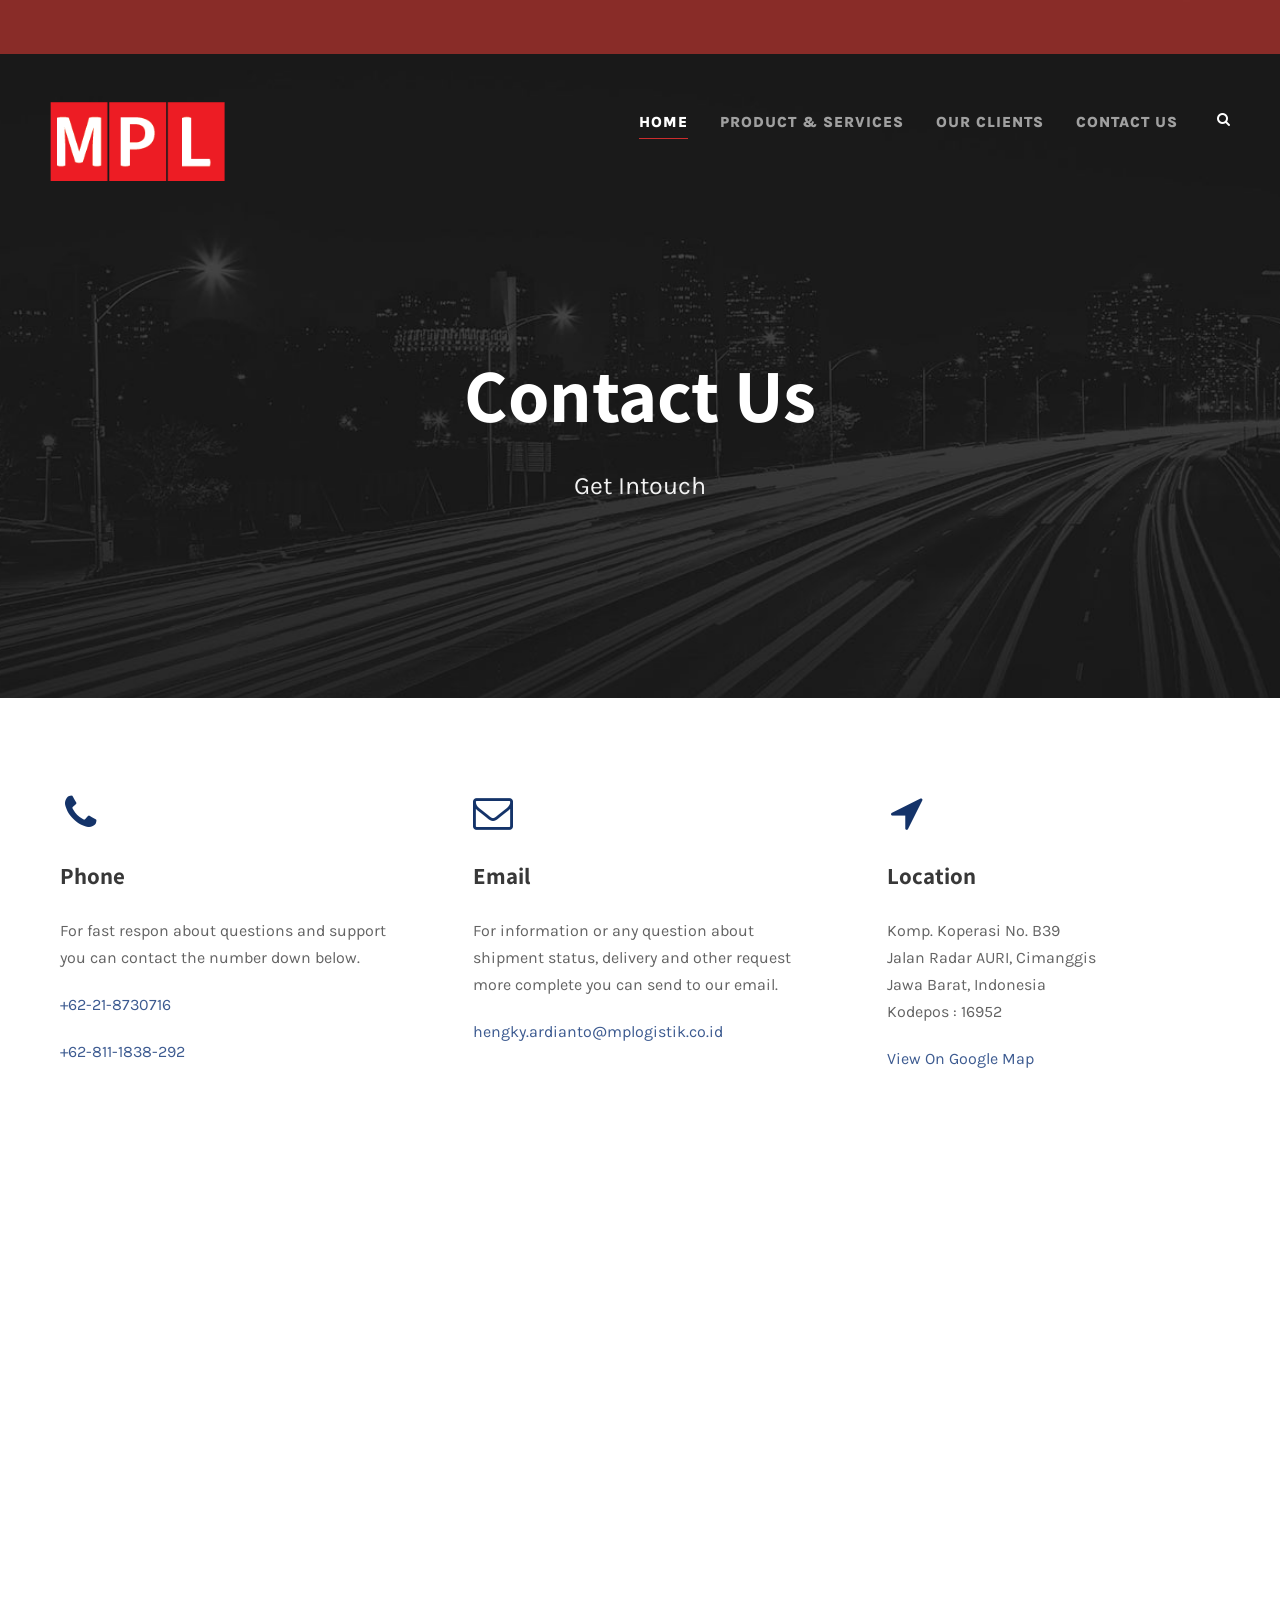
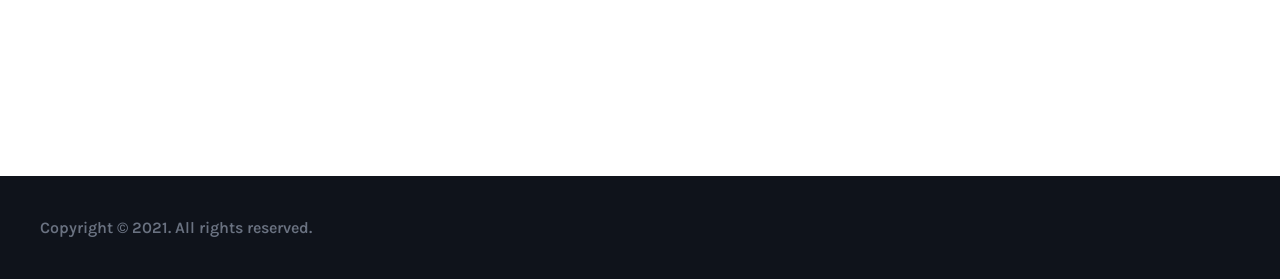
==== commit 1a580a76: "'init'" ====
--- a/logiscohtml-10/logisco - placehold/contact.html
+++ b/logiscohtml-10/logisco - placehold/contact.html
@@ -6,7 +6,7 @@
     <meta charset=UTF-8>
     <meta name=viewport content="width=device-width, initial-scale=1">
 
-    <title>Logisco &#8211; Logistics &amp; Transportation HTML Template</title>
+    <title>PT MPL / Contact </title>
 
 
     <link rel=stylesheet href='https://fonts.googleapis.com/css?family=Assistant%3A200%2C300%2Cregular%2C600%2C700%2C800%7CKarla%3Aregular%2Citalic%2C700%2C700italic%7CPT+Sans%3Aregular%2Citalic%2C700%2C700italic&amp;subset=latin%2Chebrew%2Clatin-ext%2Ccyrillic-ext%2Ccyrillic&amp;ver=5.0.3' type=text/css media=all>
@@ -26,8 +26,7 @@
     <div class="logisco-mobile-header logisco-header-background logisco-style-slide logisco-sticky-mobile-navigation " id=logisco-mobile-header>
         <div class="logisco-mobile-header-container logisco-container clearfix">
             <div class="logisco-logo  logisco-item-pdlr">
-                <div class=logisco-logo-inner>
-                    <a class href=index.html><img src=upload/logo-big.png alt width=320 height=84 title=logo-big></a>
+                <div class=logisco-logo-inner><img src=upload/logo-big.png alt width=320 height=84 title=logo-big></a>
                 </div>
             </div>
             <div class=logisco-mobile-menu-right>
@@ -45,107 +44,21 @@
                         </div>
                     </div>
                 </div>
-                <div class=logisco-main-menu-cart id=logisco-mobile-menu-cart><i class="fa fa-shopping-cart" data-logisco-lb=top-bar></i><span class=logisco-top-cart-count>0</span>
-                    <div class="logisco-lightbox-content-wrap logisco-top-cart-content-wrap" data-logisco-lb-id=top-bar><i class="icon_close logisco-lightbox-close"></i>
-                        <div class=logisco-top-cart-title>You have <span class=logisco-highlight>0 items</span> in your cart</div>
-                        <div class=logisco-top-cart-item-wrap>
-                            <div class=logisco-top-cart-item-divider></div>
-                            <div class="logisco-top-cart-button-wrap logisco-center-align"><a class="logisco-top-cart-button-2 logisco-button" href>Go To Shopping</a></div>
-                        </div>
-                    </div>
-                </div>
                 <div class=logisco-mobile-menu><a class="logisco-mm-menu-button logisco-mobile-menu-button logisco-mobile-button-hamburger" href=#logisco-mobile-menu><span></span></a>
                     <div class="logisco-mm-menu-wrap logisco-navigation-font" id=logisco-mobile-menu data-slide=right>
                         <ul id=menu-main-navigation class=m-menu>
-                            <li class="menu-item menu-item-home current-menu-item"><a href=index.html>Home</a></li>
-                            <li class="menu-item menu-item-has-children"><a href=#>Pages</a>
+                            <li class="menu-item menu-item-home current-menu-item logisco-normal-menu"><a href=index.html>HOME</a></li>
+                            <li class="menu-item menu-item-has-children logisco-normal-menu"><a href=# class=sf-with-ul-pre>PRODUCT & SERVICES</a>
                                 <ul class=sub-menu>
-                                    <li class="menu-item"><a href=about-1.html>About Us 1</a></li>
-                                    <li class="menu-item"><a href=about-2.html>About Us 2</a></li>
-                                    <li class="menu-item"><a href=about-team.html>About Our Team</a></li>
-                                    <li class="menu-item"><a href=career.html>Career</a></li>
-                                    <li class="menu-item"><a href=get-a-quote.html>Get A Quote</a></li>
-                                    <li class="menu-item"><a href=contact.html>Contact</a></li>
-                                    <li class="menu-item"><a href=team-plain-style.htm>Team</a></li>
-                                    <li class="menu-item"><a href=gallery.html>Gallery</a></li>
-                                    <li class="menu-item"><a href=price-table.html>Price Table</a></li>
-                                    <li class="menu-item"><a href=maintenance.html>Maintenance</a></li>
-                                    <li class="menu-item"><a href=coming-soon.html>Coming Soon</a></li>
-                                    <li class="menu-item"><a href=404.html>404 Page</a></li>
+                                    <li class="menu-item" data-size=60><a href=#>MPL FREIGHT</a></li>
+                                    <li class="menu-item" data-size=60><a href=#>SHIPMENT RATES</a></li>
+                                    <li class="menu-item" data-size=60><a href=#>PROJECT LOGISTIC</a></li>
                                 </ul>
                             </li>
-                            <li class="menu-item menu-item-has-children"><a href=our-services.html>Our Services</a>
-                                <ul class=sub-menu>
-                                    <li class="menu-item"><a href=land-transport.html>Land Transport</a></li>
-                                    <li class="menu-item"><a href=air-freight.html>Air Freight</a></li>
-                                    <li class="menu-item"><a href=ocean-freight.html>Ocean Freight</a></li>
-                                    <li class="menu-item"><a href=smart-warehouses.html>Smart Warehouses</a></li>
-                                    <li class="menu-item"><a href=special-products.html>Special Products</a></li>
-                                    <li class="menu-item"><a href=systems-technologies.html>Systems &#038; Technologies</a></li>
-                                </ul>
+                            <li class="menu-item menu-item-has-children logisco-normal-menu"><a href=ourclient.html class=sf-with-ul-pre>OUR CLIENTS</a>
                             </li>
-                            <li class="menu-item menu-item-has-children"><a href=industry-solutions.html>Industry</a>
-                                <ul class=sub-menu>
-                                    <li class="menu-item"><a href=aerospace-defense.html>Aerospace &#038; Defense</a></li>
-                                    <li class="menu-item"><a href=automotive.html>Automotive</a></li>
-                                    <li class="menu-item"><a href=oil-gas.html>Oil &#038; Gas</a></li>
-                                    <li class="menu-item"><a href=retail-fashion.html>Retail &#038; Fashion</a></li>
-                                    <li class="menu-item"><a href=healthcare.html>Healthcare</a></li>
-                                    <li class="menu-item"><a href=consumer.html>Consumer</a></li>
-                                </ul>
+                            <li class="menu-item menu-item-has-children logisco-normal-menu"><a href=contact.html class=sf-with-ul-pre>CONTACT US</a>
                             </li>
-                            <li class="menu-item menu-item-has-children"><a href=portfolio-3-columns.html>Case Study</a>
-                                <ul class=sub-menu>
-                                    <li class="menu-item menu-item-has-children"><a>Portfolio Grid</a>
-                                        <ul class=sub-menu>
-                                            <li class="menu-item"><a href=portfolio-2-columns.html>Portfolio 2 Columns</a></li>
-                                            <li class="menu-item"><a href=portfolio-3-columns.html>Portfolio 3 Columns</a></li>
-                                            <li class="menu-item"><a href=portfolio-4-columns.html>Portfolio 4 Columns</a></li>
-                                            <li class="menu-item"><a href=portfolio-2-columns-with-frame.html>Portfolio 2 Columns With Frame</a></li>
-                                            <li class="menu-item"><a href=portfolio-3-columns-with-frame.html>Portfolio 3 Columns With Frame</a></li>
-                                            <li class="menu-item"><a href=portfolio-4-columns-with-frame.html>Portfolio 4 Columns With Frame</a></li>
-                                            <li class="menu-item"><a href=portfolio-2-columns-no-space.html>Portfolio 2 Columns No Space</a></li>
-                                            <li class="menu-item"><a href=portfolio-3-columns-no-space.html>Portfolio 3 Columns No Space</a></li>
-                                            <li class="menu-item"><a href=portfolio-4-columns-no-space.html>Portfolio 4 Columns No Space</a></li>
-                                            
-                                        </ul>
-                                    </li>
-                                    <li class="menu-item menu-item-has-children"><a>Portfolio Masonry</a>
-                                        <ul class=sub-menu>
-                                            <li class="menu-item"><a href=portfolio-masonry-4-columns.html>Masonry 4 Columns</a></li>
-                                            <li class="menu-item"><a href=portfolio-masonry-3-columns.html>Masonry 3 Columns</a></li>
-                                            <li class="menu-item"><a href=portfolio-masonry-4-columns-no-space.html>Masonry 4 Columns No Space</a></li>
-                                            <li class="menu-item"><a href=portfolio-masonry-3-columns-no-space.html>Masonry 3 Columns No Space</a></li>
-                                        </ul>
-                                    </li>
-                                    <li class="menu-item"><a href=portfolio-right-large-thumbnail.html>Portfolio Right Thumbnail</a></li>
-                                    <li class="menu-item"><a href=singleport.html>Single Portfolio</a></li>
-                                </ul>
-                            </li>
-                            <li class="menu-item menu-item-has-children"><a href=#>Blog</a>
-                                <ul class=sub-menu>
-                                    <li class="menu-item menu-item-has-children"><a href=blog-grid-3-columns-no-space.html>Blog Grid</a>
-                                        <ul class=sub-menu>
-                                            <li class="menu-item"><a href=blog-grid-2-columns.html>Blog Grid 2 Columns</a></li>
-                                            <li class="menu-item"><a href=blog-grid-3-columns.html>Blog Grid 3 Columns</a></li>
-                                            <li class="menu-item"><a href=blog-grid-4-columns.html>Blog Grid 4 Columns</a></li>
-                                            <li class="menu-item"><a href=blog-grid-2-columns-no-space.html>Blog Grid 2 Columns No Space</a></li>
-                                            <li class="menu-item"><a href=blog-grid-3-columns-no-space.html>Blog Grid 3 Columns No Space</a></li>
-                                            <li class="menu-item"><a href=blog-grid-4-columns-no-space.html>Blog Grid 4 Columns No Space</a></li>
-                                        </ul>
-                                    </li>
-                                    <li class="menu-item menu-item-has-children"><a href=blog-3-columns-with-frame.html>Blog Columns</a>
-                                        <ul class=sub-menu>
-                                            <li class="menu-item"><a href=blog-2-columns-with-frame.html>Blog 2 Columns With Frame</a></li>
-                                            <li class="menu-item"><a href=blog-3-columns-with-frame.html>Blog 3 Columns With Frame</a></li>
-                                            <li class="menu-item"><a href=blog-4-columns-with-frame.html>Blog 4 Columns With Frame</a></li>
-                                            <li class="menu-item"><a href=blog-2-columns.html>Blog 2 Columns</a></li>
-                                            <li class="menu-item"><a href=blog-3-columns.html>Blog 3 Columns</a></li>
-                                            <li class="menu-item"><a href=blog-4-columns.html>Blog 4 Columns</a></li>
-                                            <li class="menu-item"><a href=blog-full-right-sidebar.html>Blog Full Right Sidebar</a></li>
-                                        </ul>
-                                    </li>
-                                    <li class="menu-item" data-size=60><a href=standard-post-type.html class=sf-with-ul-pre>Single Posts</a></li>
                                 </ul>
                             </li>
                         </ul>
@@ -163,25 +76,6 @@
                 <div class="logisco-top-bar-container logisco-top-bar-full ">
                     <div class="logisco-top-bar-container-inner clearfix">
                         <div class="logisco-top-bar-left logisco-item-pdlr">
-                            <div class="gdlr-core-dropdown-tab gdlr-core-js clearfix">
-                                <div class=gdlr-core-dropdown-tab-title><span class=gdlr-core-head>New York</span>
-                                    <div class=gdlr-core-dropdown-tab-head-wrap>
-                                        <div class="gdlr-core-dropdown-tab-head gdlr-core-active" data-index=0>New York</div>
-                                        <div class="gdlr-core-dropdown-tab-head " data-index=1>London</div>
-                                    </div>
-                                </div>
-                                <div class=gdlr-core-dropdown-tab-content-wrap>
-                                    <div class="gdlr-core-dropdown-tab-content gdlr-core-active" data-index=0> <i class=icon_clock id="i_fdfd_0"></i>Mon - Fri / 08:00 - 18:00
-                                        <div id="div_fdfd_0">|</div><i class="fa fa-envelope-open" id="i_fdfd_1"></i><a href=mailto:admin@logiscotheme.co>admin@logiscotheme.co</a>
-                                        <div id="div_fdfd_1">|</div><i class="fa fa-phone" id="i_fdfd_2"></i>+1-2354-334-77</div>
-                                    <div class="gdlr-core-dropdown-tab-content " data-index=1> <i class=icon_clock id="i_fdfd_3"></i>Mon - Fri / 09:00 - 19:00
-                                        <div id="div_fdfd_2">|</div><i class="fa fa-envelope-open" id="i_fdfd_4"></i><a href=mailto:admin:@logiscotheme.co.uk>admin@logiscotheme.co</a>
-                                        <div id="div_fdfd_3">|</div><i class="fa fa-phone" id="i_fdfd_5"></i>+44-324-345-67</div>
-                                </div>
-                            </div>
-                        </div><a class=logisco-top-bar-right-button href=get-a-quote.html target=_self>Get A Quote</a>
-                        <div class="logisco-top-bar-right logisco-item-pdlr">
-                            <div class=logisco-top-bar-right-social><a href=# target=_blank class=logisco-top-bar-social-icon title=facebook><i class="fa fa-facebook" ></i></a><a href=# target=_blank class=logisco-top-bar-social-icon title=linkedin><i class="fa fa-linkedin" ></i></a><a href=# target=_blank class=logisco-top-bar-social-icon title=twitter><i class="fa fa-twitter" ></i></a><a href=# target=_blank class=logisco-top-bar-social-icon title=instagram><i class="fa fa-instagram" ></i></a></div>
                         </div>
                     </div>
                 </div>
@@ -192,102 +86,24 @@
                     <div class="logisco-header-container-inner clearfix">
                         <div class="logisco-logo  logisco-item-pdlr">
                             <div class=logisco-logo-inner>
-                                <a class href=index.html><img src=upload/logo-big.png alt width=320 height=84 title=logo-big></a>
+                            <img src=upload/merahputih.png alt width=320 height=84 title=logo-big></a>
                             </div>
                         </div>
                         <div class="logisco-navigation logisco-item-pdlr clearfix ">
                             <div class=logisco-main-menu id=logisco-main-menu>
                                 <ul id=menu-main-navigation-1 class=sf-menu>
-                                    <li class="menu-item menu-item-home logisco-normal-menu"><a href=index.html>Home</a></li>
-                                    <li class="menu-item menu-item-has-children current-menu-item logisco-normal-menu"><a href=# class=sf-with-ul-pre>Pages</a>
+                                    <li class="menu-item menu-item-home current-menu-item logisco-normal-menu"><a href=index.html>HOME</a></li>
+                                    <li class="menu-item menu-item-has-children logisco-normal-menu"><a href=# class=sf-with-ul-pre>PRODUCT & SERVICES</a>
                                         <ul class=sub-menu>
-                                            <li class="menu-item" data-size=60><a href=about-1.html>About Us 1</a></li>
-                                            <li class="menu-item" data-size=60><a href=about-2.html>About Us 2</a></li>
-                                            <li class="menu-item" data-size=60><a href=about-team.html>About Our Team</a></li>
-                                            <li class="menu-item" data-size=60><a href=career.html>Career</a></li>
-                                            <li class="menu-item" data-size=60><a href=get-a-quote.html>Get A Quote</a></li>
-                                            <li class="menu-item" data-size=60><a href=contact.html>Contact</a></li>
-                                            <li class="menu-item" data-size=60><a href=team-plain-style.htm>Team</a></li>
-                                            <li class="menu-item" data-size=60><a href=gallery.html>Gallery</a></li>
-                                            <li class="menu-item" data-size=60><a href=price-table.html>Price Table</a></li>
-                                            <li class="menu-item" data-size=60><a href=maintenance.html>Maintenance</a></li>
-                                            <li class="menu-item" data-size=60><a href=coming-soon.html>Coming Soon</a></li>
-                                            <li class="menu-item" data-size=60><a href=404.html>404 Page</a></li>
+                                            <li class="menu-item" data-size=60><a href=#>MPL FREIGHT</a></li>
+                                            <li class="menu-item" data-size=60><a href=#>SHIPMENT RATES</a></li>
+                                            <li class="menu-item" data-size=60><a href=#>PROJECT LOGISTIC</a></li>
                                         </ul>
                                     </li>
-                                    <li class="menu-item menu-item-has-children logisco-normal-menu"><a href=our-services.html class=sf-with-ul-pre>Our Services</a>
-                                        <ul class=sub-menu>
-                                            <li class="menu-item" data-size=60><a href=land-transport.html>Land Transport</a></li>
-                                            <li class="menu-item" data-size=60><a href=air-freight.html>Air Freight</a></li>
-                                            <li class="menu-item" data-size=60><a href=ocean-freight.html>Ocean Freight</a></li>
-                                            <li class="menu-item" data-size=60><a href=smart-warehouses.html>Smart Warehouses</a></li>
-                                            <li class="menu-item" data-size=60><a href=special-products.html>Special Products</a></li>
-                                            <li class="menu-item" data-size=60><a href=systems-technologies.html>Systems &#038; Technologies</a></li>
-                                        </ul>
+                                    <li class="menu-item menu-item-has-children logisco-normal-menu"><a href=ourclient.html class=sf-with-ul-pre>OUR CLIENTS</a>
                                     </li>
-                                    <li class="menu-item menu-item-has-children logisco-normal-menu"><a href=industry-solutions.html class=sf-with-ul-pre>Industry</a>
-                                        <ul class=sub-menu>
-                                            <li class="menu-item" data-size=60><a href=aerospace-defense.html>Aerospace &#038; Defense</a></li>
-                                            <li class="menu-item" data-size=60><a href=automotive.html>Automotive</a></li>
-                                            <li class="menu-item" data-size=60><a href=oil-gas.html>Oil &#038; Gas</a></li>
-                                            <li class="menu-item" data-size=60><a href=retail-fashion.html>Retail &#038; Fashion</a></li>
-                                            <li class="menu-item" data-size=60><a href=healthcare.html>Healthcare</a></li>
-                                            <li class="menu-item" data-size=60><a href=consumer.html>Consumer</a></li>
-                                        </ul>
+                                    <li class="menu-item menu-item-has-children logisco-normal-menu"><a href=contact.html class=sf-with-ul-pre>CONTACT US</a>
                                     </li>
-                                    <li class="menu-item menu-item-has-children logisco-normal-menu"><a href=portfolio-3-columns.html class=sf-with-ul-pre>Case Study</a>
-                                        <ul class=sub-menu>
-                                            <li class="menu-item menu-item-has-children" data-size=60><a class=sf-with-ul-pre>Portfolio Grid</a>
-                                                <ul class=sub-menu>
-                                                    <li class="menu-item"><a href=portfolio-2-columns.html>Portfolio 2 Columns</a></li>
-                                                    <li class="menu-item"><a href=portfolio-3-columns.html>Portfolio 3 Columns</a></li>
-                                                    <li class="menu-item"><a href=portfolio-4-columns.html>Portfolio 4 Columns</a></li>
-                                                    <li class="menu-item"><a href=portfolio-2-columns-with-frame.html>Portfolio 2 Columns With Frame</a></li>
-                                                    <li class="menu-item"><a href=portfolio-3-columns-with-frame.html>Portfolio 3 Columns With Frame</a></li>
-                                                    <li class="menu-item"><a href=portfolio-4-columns-with-frame.html>Portfolio 4 Columns With Frame</a></li>
-                                                    <li class="menu-item"><a href=portfolio-2-columns-no-space.html>Portfolio 2 Columns No Space</a></li>
-                                                    <li class="menu-item"><a href=portfolio-3-columns-no-space.html>Portfolio 3 Columns No Space</a></li>
-                                                    <li class="menu-item"><a href=portfolio-4-columns-no-space.html>Portfolio 4 Columns No Space</a></li>
-                                                    
-                                                </ul>
-                                            </li>
-                                            <li class="menu-item menu-item-has-children" data-size=60><a class=sf-with-ul-pre>Portfolio Masonry</a>
-                                                <ul class=sub-menu>
-                                                    <li class="menu-item"><a href=portfolio-masonry-4-columns.html>Masonry 4 Columns</a></li>
-                                                    <li class="menu-item"><a href=portfolio-masonry-3-columns.html>Masonry 3 Columns</a></li>
-                                                    <li class="menu-item"><a href=portfolio-masonry-4-columns-no-space.html>Masonry 4 Columns No Space</a></li>
-                                                    <li class="menu-item"><a href=portfolio-masonry-3-columns-no-space.html>Masonry 3 Columns No Space</a></li>
-                                                </ul>
-                                            </li>
-                                            <li class="menu-item"><a href=portfolio-right-large-thumbnail.html>Portfolio Right Thumbnail</a></li>
-                                            <li class="menu-item"><a href=singleport.html>Single Portfolio</a></li>
-                                        </ul>
-                                    </li>
-                                    <li class="menu-item menu-item-has-children logisco-normal-menu"><a href=# class=sf-with-ul-pre>Blog</a>
-                                        <ul class=sub-menu>
-                                            <li class="menu-item menu-item-has-children" data-size=60><a href=blog-grid-3-columns-no-space.html class=sf-with-ul-pre>Blog Grid</a>
-                                                <ul class=sub-menu>
-                                                    <li class="menu-item"><a href=blog-grid-2-columns.html>Blog Grid 2 Columns</a></li>
-                                                    <li class="menu-item"><a href=blog-grid-3-columns.html>Blog Grid 3 Columns</a></li>
-                                                    <li class="menu-item"><a href=blog-grid-4-columns.html>Blog Grid 4 Columns</a></li>
-                                                    <li class="menu-item"><a href=blog-grid-2-columns-no-space.html>Blog Grid 2 Columns No Space</a></li>
-                                                    <li class="menu-item"><a href=blog-grid-3-columns-no-space.html>Blog Grid 3 Columns No Space</a></li>
-                                                    <li class="menu-item"><a href=blog-grid-4-columns-no-space.html>Blog Grid 4 Columns No Space</a></li>
-                                                </ul>
-                                            </li>
-                                            <li class="menu-item menu-item-has-children" data-size=60><a href=blog-3-columns-with-frame.html class=sf-with-ul-pre>Blog Columns</a>
-                                                <ul class=sub-menu>
-                                                    <li class="menu-item"><a href=blog-2-columns-with-frame.html>Blog 2 Columns With Frame</a></li>
-                                                    <li class="menu-item"><a href=blog-3-columns-with-frame.html>Blog 3 Columns With Frame</a></li>
-                                                    <li class="menu-item"><a href=blog-4-columns-with-frame.html>Blog 4 Columns With Frame</a></li>
-                                                    <li class="menu-item"><a href=blog-2-columns.html>Blog 2 Columns</a></li>
-                                                    <li class="menu-item"><a href=blog-3-columns.html>Blog 3 Columns</a></li>
-                                                    <li class="menu-item"><a href=blog-4-columns.html>Blog 4 Columns</a></li>
-                                                    <li class="menu-item"><a href=blog-full-right-sidebar.html>Blog Full </a></li>
-                                                </ul>
-                                            </li>
-                                            <li class="menu-item menu-item-has-children" data-size=60><a href=standard-post-type.html class=sf-with-ul-pre>Single Posts</a></li>
-                                        </ul>
                                     </li>
 
                                 </ul>
@@ -321,7 +137,7 @@
             <div class=gdlr-core-page-builder-body>
                 <div class="gdlr-core-pbf-wrapper " style="padding: 350px 0px 160px 0px;" id=gdlr-core-wrapper-1>
                     <div class=gdlr-core-pbf-background-wrap>
-                        <div class="gdlr-core-pbf-background gdlr-core-parallax gdlr-core-js" style="background-image: url(upload/bg-3.jpg) ;background-size: cover ;background-position: center ;" data-parallax-speed=0.3></div>
+                        <div class="gdlr-core-pbf-background gdlr-core-parallax gdlr-core-js" style="background-image: url(upload/page-title-background.jpg) ;background-size: cover ;background-position: center ;" data-parallax-speed=0.3></div>
                     </div>
                     <div class="gdlr-core-pbf-wrapper-content gdlr-core-js " data-gdlr-animation=fadeInUp data-gdlr-animation-duration=600ms data-gdlr-animation-offset=0.8>
                         <div class="gdlr-core-pbf-wrapper-container clearfix gdlr-core-container">
@@ -352,14 +168,15 @@
                                         <div class=gdlr-core-pbf-element>
                                             <div class="gdlr-core-text-box-item gdlr-core-item-pdlr gdlr-core-item-pdb gdlr-core-left-align" style="padding-bottom: 0px ;">
                                                 <div class=gdlr-core-text-box-item-content style="font-size: 16px ;">
-                                                    <p>A wonderful serenity has taken possession of my entire soul, like these.</p>
+                                                    <p>For fast respon about questions and support you can contact the number down below. </p>
                                                 </div>
                                             </div>
                                         </div>
                                         <div class=gdlr-core-pbf-element>
                                             <div class="gdlr-core-text-box-item gdlr-core-item-pdlr gdlr-core-item-pdb gdlr-core-left-align">
                                                 <div class=gdlr-core-text-box-item-content style="font-size: 16px ;text-transform: none ;">
-                                                    <p><a href=#>+1-2345-2345</a></p>
+                                                    <p><a href=#>+62-21-8730716</a></p>
+                                                    <p><a href=#>+62-811-1838-292</a></p>
                                                 </div>
                                             </div>
                                         </div>
@@ -381,14 +198,14 @@
                                         <div class=gdlr-core-pbf-element>
                                             <div class="gdlr-core-text-box-item gdlr-core-item-pdlr gdlr-core-item-pdb gdlr-core-left-align" style="padding-bottom: 0px ;">
                                                 <div class=gdlr-core-text-box-item-content style="font-size: 16px ;">
-                                                    <p>A wonderful serenity has taken possession of my entire soul, like these.</p>
+                                                    <p>For information or any question about shipment status, delivery and other request more complete you can send to our email.</p>
                                                 </div>
                                             </div>
                                         </div>
                                         <div class=gdlr-core-pbf-element>
                                             <div class="gdlr-core-text-box-item gdlr-core-item-pdlr gdlr-core-item-pdb gdlr-core-left-align">
                                                 <div class=gdlr-core-text-box-item-content style="font-size: 16px ;">
-                                                    <p><a href=#>Contact@goodlayers.com</a></p>
+                                                    <p><a href=#>hengky.ardianto@mplogistik.co.id</a></p>
                                                 </div>
                                             </div>
                                         </div>
@@ -410,8 +227,10 @@
                                         <div class=gdlr-core-pbf-element>
                                             <div class="gdlr-core-text-box-item gdlr-core-item-pdlr gdlr-core-item-pdb gdlr-core-left-align" style="padding-bottom: 0px ;">
                                                 <div class=gdlr-core-text-box-item-content style="font-size: 16px ;">
-                                                    <p>4 apt. Flawing Street. The Grand Avenue.
-                                                        <br/>Liverpool, UK 33342</p>
+                                                    <p>Komp. Koperasi No. B39
+                                                    <br/>Jalan Radar AURI, Cimanggis
+                                                    </br>Jawa Barat, Indonesia
+                                                    </br>Kodepos : 16952</p>
                                                 </div>
                                             </div>
                                         </div>
@@ -419,63 +238,6 @@
                                             <div class="gdlr-core-text-box-item gdlr-core-item-pdlr gdlr-core-item-pdb gdlr-core-left-align">
                                                 <div class=gdlr-core-text-box-item-content style="font-size: 16px ;">
                                                     <p><a href=#>View On Google Map</a></p>
-                                                </div>
-                                            </div>
-                                        </div>
-                                    </div>
-                                </div>
-                            </div>
-                        </div>
-                    </div>
-                </div>
-                <div class="gdlr-core-pbf-wrapper " style="padding: 85px 0px 20px 0px;">
-                    <div class=gdlr-core-pbf-background-wrap style="background-color: #f3f3f3 ;"></div>
-                    <div class="gdlr-core-pbf-wrapper-content gdlr-core-js ">
-                        <div class="gdlr-core-pbf-wrapper-container clearfix gdlr-core-container">
-                            <div class="gdlr-core-pbf-column gdlr-core-column-60 gdlr-core-column-first">
-                                <div class="gdlr-core-pbf-column-content-margin gdlr-core-js ">
-                                    <div class="gdlr-core-pbf-column-content clearfix gdlr-core-js " style="max-width: 760px ;">
-                                        <div class=gdlr-core-pbf-element>
-                                            <div class="gdlr-core-title-item gdlr-core-item-pdb clearfix  gdlr-core-center-align gdlr-core-title-item-caption-bottom gdlr-core-item-pdlr" style="padding-bottom: 45px ;">
-                                                <div class="gdlr-core-title-item-title-wrap ">
-                                                    <h3 class="gdlr-core-title-item-title gdlr-core-skin-title " style="font-size: 39px ;letter-spacing: 0px ;text-transform: none ;">Leave us your info <span class="gdlr-core-title-item-title-divider gdlr-core-skin-divider" ></span></h3></div><span class="gdlr-core-title-item-caption gdlr-core-info-font gdlr-core-skin-caption" style="font-size: 19px ;font-style: normal ;">and we will get back to you.</span></div>
-                                        </div>
-                                        <div class=gdlr-core-pbf-element>
-                                            <div class="gdlr-core-contact-form-7-item gdlr-core-item-pdlr gdlr-core-item-pdb ">
-                                                <div role=form class=wpcf7 id=wpcf7-f1979-p1964-o1 lang=en-US dir=ltr>
-                                                    <form class="quform" action="plugins/quform/process.php" method="post" enctype="multipart/form-data" onclick="">
-
-                                                        <div class="quform-elements">
-                                                            <div class="quform-element">
-                                                                
-                                                                <span class="wpcf7-form-control-wrap your-name">
-                                                                    <input id="name" type="text" name="name" size="40" class="input1" aria-required="true" aria-invalid="false" placeholder="Name*">
-                                                                </span> 
-                                                            
-                                                            </div>
-                                                            <div class="quform-element">
-                                                           
-                                                                <span class="wpcf7-form-control-wrap your-email">
-                                                                    <input id="email" type="text" name="email" size="40" class="input1" aria-required="true" aria-invalid="false" placeholder="Email*">
-                                                                </span> 
-                                                            
-                                                            </div>
-                                                            <div class="quform-element">
-                                                           
-                                                                <span class="wpcf7-form-control-wrap your-message">
-                                                                    <textarea  id="message" name="message" cols="40" rows="10" class="input1" aria-invalid="false" placeholder="Message*"></textarea>
-                                                                </span>
-                                                            
-                                                            </div>
-                                                            <!-- Begin Submit button -->
-                                                            <div class="quform-submit quform-submit-inner2">
-                                                                <div class="quform-submit-inner">
-                                                                    <button type="submit" class="submit-button"><span>Send</span></button>
-                                                                </div>
-                                                                <div class="quform-loading-wrap"><span class="quform-loading"></span></div>
-                                                            </div>
-                                                        </div>
-                                                    </form>
                                                 </div>
                                             </div>
                                         </div>
@@ -492,7 +254,7 @@
                                 <div class="gdlr-core-wp-google-map-plugin-item gdlr-core-item-pdlr gdlr-core-item-pdb " style="padding-bottom: 0px ;">
                                     <div style="overflow:hidden;width: 100%;position: relative;">
                                         
-                                        <iframe style="width:100%; height:480px; border:0" src="https://www.google.com/maps/embed?pb=!1m16!1m12!1m3!1d19905.696399556287!2d-0.3007084089960577!3d51.417531259591925!2m3!1f0!2f0!3f0!3m2!1i1024!2i768!4f13.1!2m1!1s2334+Peterson+Street+Kingston+UK+London+H14D!5e0!3m2!1sen!2s!4v1546697086219" width="600" height="450" ></iframe>
+                                        <iframe style="width:100%; height:480px; border:0" src="https://www.google.com/maps/embed?pb=!1m18!1m12!1m3!1d3965.178422810015!2d106.87305131375722!3d-6.370951195389902!2m3!1f0!2f0!3f0!3m2!1i1024!2i768!4f13.1!3m3!1m2!1s0x2e69ec9a3421c0b5%3A0x6de8968bef4321d7!2sJl.%20Radar%20Auri!5e0!3m2!1sid!2sid!4v1610599390733!5m2!1sid!2sid" width="600" height="450" frameborder="0" style="border:0;" allowfullscreen="" aria-hidden="false" tabindex="0"> ></iframe>
                                         <div style="position: absolute;width: 80%;bottom: 20px;left: 0;right: 0;margin-left: auto;margin-right: auto;color: #000;">
 
                                         </div>
@@ -507,7 +269,6 @@
                     <div class="gdlr-core-pbf-wrapper-content gdlr-core-js ">
                         <div class="gdlr-core-pbf-wrapper-container clearfix gdlr-core-container">
                             <div class=gdlr-core-pbf-element>
-                                <div class="gdlr-core-social-network-item gdlr-core-item-pdb  gdlr-core-center-align gdlr-core-item-pdlr"><a href=mailto:# target=_blank class=gdlr-core-social-network-icon title=email style="font-size: 20px ;color: #1e1e1e ;"><i class="fa fa-envelope" ></i></a><a href=# target=_blank class=gdlr-core-social-network-icon title=facebook style="font-size: 20px ;color: #1e1e1e ;margin-left: 40px ;"><i class="fa fa-facebook" ></i></a><a href=# target=_blank class=gdlr-core-social-network-icon title=google-plus style="font-size: 20px ;color: #1e1e1e ;margin-left: 40px ;"><i class="fa fa-google-plus" ></i></a><a href=# target=_blank class=gdlr-core-social-network-icon title=skype style="font-size: 20px ;color: #1e1e1e ;margin-left: 40px ;"><i class="fa fa-skype" ></i></a><a href=# target=_blank class=gdlr-core-social-network-icon title=twitter style="font-size: 20px ;color: #1e1e1e ;margin-left: 40px ;"><i class="fa fa-twitter" ></i></a></div>
                             </div>
                         </div>
                     </div>
@@ -516,56 +277,10 @@
         </div>
 
         <footer>
-            <div class="logisco-footer-wrapper ">
-                <div class="logisco-footer-container logisco-container clearfix">
-                    <div class="logisco-footer-column logisco-item-pdlr logisco-column-15">
-                        <div id=text-1 class="widget widget_text logisco-widget">
-                            <div class=textwidget>
-                                <p><img class="alignnone size-full wp-image-5803" src=upload/logo.png alt width=138>
-                                    <br/> <span class=gdlr-core-space-shortcode style="margin-top: -27px ;"></span>
-                                    <br/> Logistco is one of the world’s leading logistics companies. Its strong market position lies in the seafreight, airfreight, contract logistics and overland businesses.</p>
-                                <div class="gdlr-core-social-network-item gdlr-core-item-pdb  gdlr-core-none-align" style="padding-bottom: 0px ;"><a href=#url target=_blank class=gdlr-core-social-network-icon title=facebook style="font-size: 16px ;color: #fff ;"><i class="fa fa-facebook" ></i></a><a href=# target=_blank class=gdlr-core-social-network-icon title=linkedin style="font-size: 16px ;color: #fff ;"><i class="fa fa-linkedin" ></i></a><a href=# target=_blank class=gdlr-core-social-network-icon title=skype style="font-size: 16px ;color: #fff ;"><i class="fa fa-skype" ></i></a><a href=#url target=_blank class=gdlr-core-social-network-icon title=twitter style="font-size: 16px ;color: #fff ;"><i class="fa fa-twitter" ></i></a><a href=# target=_blank class=gdlr-core-social-network-icon title=vimeo style="font-size: 16px ;color: #fff ;"><i class="fa fa-vimeo" ></i></a></div>
-                            </div>
-                        </div>
-                    </div>
-                    <div class="logisco-footer-column logisco-item-pdlr logisco-column-15">
-                        <div id=text-5 class="widget widget_text logisco-widget">
-                            <h3 class="logisco-widget-title">Contact Info</h3><span class=clear></span>
-                            <div class=textwidget>
-                                <p>Box 3233
-                                    <br/> 1810 Kings Way
-                                    <br/> King Street, 5th Avenue, New York</p>
-                                <p><span style="color: #fff;">+1-2355-3345-5</span>
-                                    <br/> <span style="color: #e53d34;">contact@logiscocorp.com</span></p>
-                            </div>
-                        </div>
-                    </div>
-                    <div class="logisco-footer-column logisco-item-pdlr logisco-column-30">
-                        <div id=gdlr-core-custom-menu-widget-2 class="widget widget_gdlr-core-custom-menu-widget logisco-widget">
-                            <h3 class="logisco-widget-title">Useful Links</h3><span class=clear></span>
-                            <div class=menu-useful-links-container>
-                                <ul id=menu-useful-links class="gdlr-core-custom-menu-widget gdlr-core-menu-style-half">
-                                    <li class="menu-item"><a href=our-services.html>Our Services</a></li>
-                                    <li class="menu-item"><a href=portfolio-modern-3-columns.html>Case Study</a></li>
-                                    <li class="menu-item"><a href=industry-solutions.html>Industry Solutions</a></li>
-                                    <li class="menu-item"><a href=career.html>Seeking For Career</a></li>
-                                    <li class="menu-item"><a href=#>Investor Relation</a></li>
-                                    <li class="menu-item"><a href=#>Our Clients</a></li>
-                                    <li class="menu-item"><a href=get-a-quote.html>Get A Quote</a></li>
-                                    <li class="menu-item"><a href=#>FAQ</a></li>
-                                    <li class="menu-item"><a href=contact.html>Contact</a></li>
-                                    <li class="menu-item"><a href=#>Media Relation</a></li>
-                                </ul>
-                            </div>
-                        </div>
-                    </div>
-                </div>
-            </div>
             <div class=logisco-copyright-wrapper>
                 <div class="logisco-copyright-container logisco-container clearfix">
-                    <div class="logisco-copyright-left logisco-item-pdlr">Copyright 2019 Logisco, All Right Reserved</div>
-                    <div class="logisco-copyright-right logisco-item-pdlr"><a href=# style=margin-left:21px;>Home</a><a href=# style=margin-left:21px;>About       </a><a href=# style=margin-left:21px;>Updates</a><a href=# style=margin-left:21px;>Services</a><a href=# style=margin-left:21px;>Contact</a></div>
-                </div>
+                    <div class="logisco-copyright-left logisco-item-pdlr">Copyright &copy; 2021. All rights reserved.</div>
+                     </div>
             </div>
         </footer>
     </div>
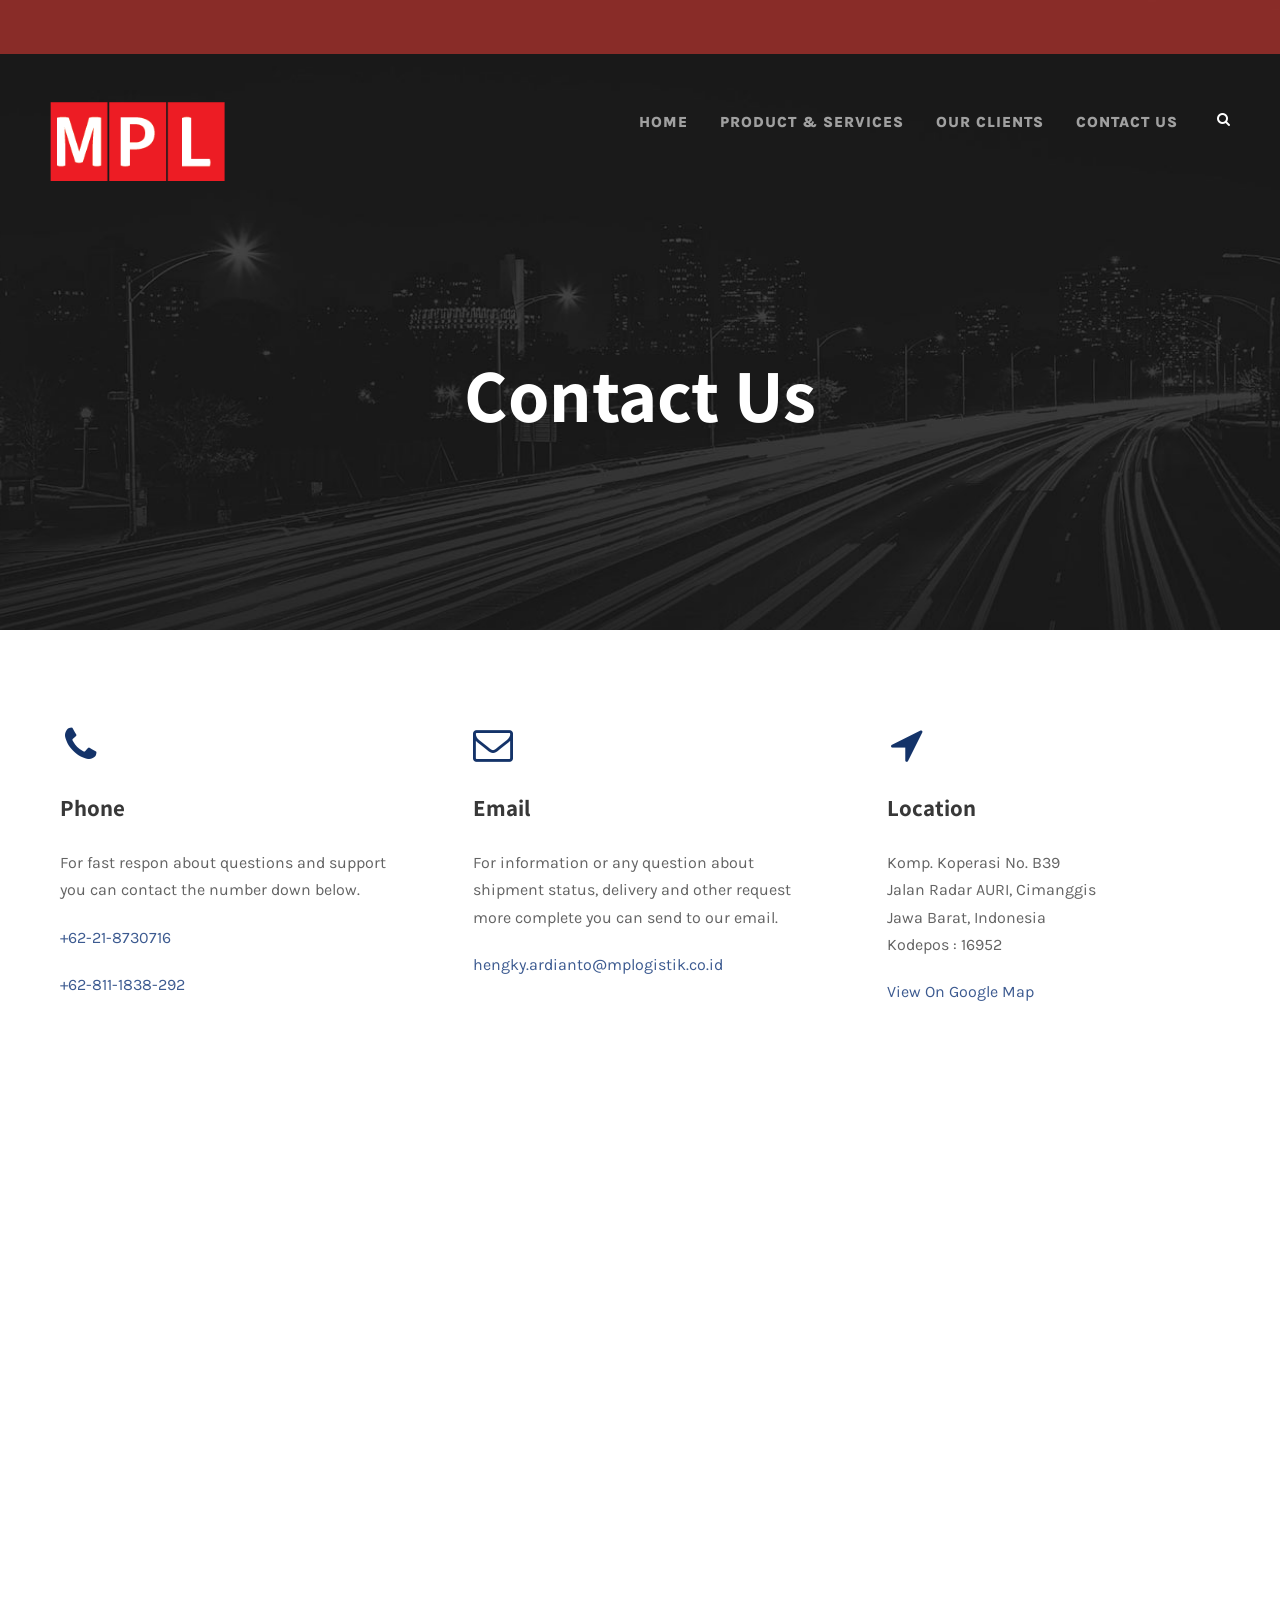
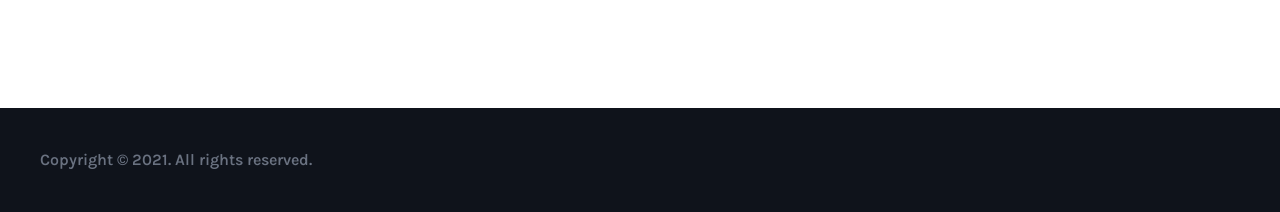
==== commit 17548d7b: "'init'" ====
--- a/logiscohtml-10/logisco - placehold/contact.html
+++ b/logiscohtml-10/logisco - placehold/contact.html
@@ -26,7 +26,7 @@
     <div class="logisco-mobile-header logisco-header-background logisco-style-slide logisco-sticky-mobile-navigation " id=logisco-mobile-header>
         <div class="logisco-mobile-header-container logisco-container clearfix">
             <div class="logisco-logo  logisco-item-pdlr">
-                <div class=logisco-logo-inner><img src=upload/logo-big.png alt width=320 height=84 title=logo-big></a>
+                <div class=logisco-logo-inner><img src=upload/merahputih.png alt width=320 height=84 title=logo-big></a>
                 </div>
             </div>
             <div class=logisco-mobile-menu-right>
@@ -47,12 +47,11 @@
                 <div class=logisco-mobile-menu><a class="logisco-mm-menu-button logisco-mobile-menu-button logisco-mobile-button-hamburger" href=#logisco-mobile-menu><span></span></a>
                     <div class="logisco-mm-menu-wrap logisco-navigation-font" id=logisco-mobile-menu data-slide=right>
                         <ul id=menu-main-navigation class=m-menu>
-                            <li class="menu-item menu-item-home current-menu-item logisco-normal-menu"><a href=index.html>HOME</a></li>
+                            <li class="menu-item menu-item-home logisco-normal-menu"><a href=index.html>HOME</a></li>
                             <li class="menu-item menu-item-has-children logisco-normal-menu"><a href=# class=sf-with-ul-pre>PRODUCT & SERVICES</a>
                                 <ul class=sub-menu>
-                                    <li class="menu-item" data-size=60><a href=#>MPL FREIGHT</a></li>
-                                    <li class="menu-item" data-size=60><a href=#>SHIPMENT RATES</a></li>
-                                    <li class="menu-item" data-size=60><a href=#>PROJECT LOGISTIC</a></li>
+                                    <li class="menu-item" data-size=60><a href=freight.html>MPL FREIGHT</a></li>
+                                    <li class="menu-item" data-size=60><a href=logistic.html>PROJECT LOGISTIC</a></li>
                                 </ul>
                             </li>
                             <li class="menu-item menu-item-has-children logisco-normal-menu"><a href=ourclient.html class=sf-with-ul-pre>OUR CLIENTS</a>
@@ -92,12 +91,11 @@
                         <div class="logisco-navigation logisco-item-pdlr clearfix ">
                             <div class=logisco-main-menu id=logisco-main-menu>
                                 <ul id=menu-main-navigation-1 class=sf-menu>
-                                    <li class="menu-item menu-item-home current-menu-item logisco-normal-menu"><a href=index.html>HOME</a></li>
+                                    <li class="menu-item menu-item-home logisco-normal-menu"><a href=index.html>HOME</a></li>
                                     <li class="menu-item menu-item-has-children logisco-normal-menu"><a href=# class=sf-with-ul-pre>PRODUCT & SERVICES</a>
                                         <ul class=sub-menu>
-                                            <li class="menu-item" data-size=60><a href=#>MPL FREIGHT</a></li>
-                                            <li class="menu-item" data-size=60><a href=#>SHIPMENT RATES</a></li>
-                                            <li class="menu-item" data-size=60><a href=#>PROJECT LOGISTIC</a></li>
+                                            <li class="menu-item" data-size=60><a href=freight.html>MPL FREIGHT</a></li>
+                                            <li class="menu-item" data-size=60><a href=logistic.html>PROJECT LOGISTIC</a></li>
                                         </ul>
                                     </li>
                                     <li class="menu-item menu-item-has-children logisco-normal-menu"><a href=ourclient.html class=sf-with-ul-pre>OUR CLIENTS</a>
@@ -144,7 +142,7 @@
                             <div class=gdlr-core-pbf-element>
                                 <div class="gdlr-core-title-item gdlr-core-item-pdb clearfix  gdlr-core-center-align gdlr-core-title-item-caption-bottom gdlr-core-item-pdlr">
                                     <div class="gdlr-core-title-item-title-wrap ">
-                                        <h3 class="gdlr-core-title-item-title gdlr-core-skin-title " style="font-size: 75px ;font-weight: 700 ;letter-spacing: 0px ;text-transform: none ;color: #ffffff ;">Contact Us<span class="gdlr-core-title-item-title-divider gdlr-core-skin-divider" ></span></h3></div><span class="gdlr-core-title-item-caption gdlr-core-info-font gdlr-core-skin-caption" style="font-size: 25px ;font-style: normal ;color: #f2f2f2 ;margin-top: 25px ;">Get Intouch</span></div>
+                                        <h3 class="gdlr-core-title-item-title gdlr-core-skin-title " style="font-size: 75px ;font-weight: 700 ;letter-spacing: 0px ;text-transform: none ;color: #ffffff ;">Contact Us</span></h3></div></div>
                             </div>
                         </div>
                     </div>
--- a/logiscohtml-10/logisco - placehold/plugins/goodlayers-core/include/css/page-builder.css
+++ b/logiscohtml-10/logisco - placehold/plugins/goodlayers-core/include/css/page-builder.css
@@ -718,17 +718,17 @@
     -moz-background: linear-gradient(rgba(0, 0, 0, 0.6), rgba(0, 0, 0, 1));
     -o-background: linear-gradient(rgba(0, 0, 0, 0.6), rgba(0, 0, 0, 1));
     -webkit-background: linear-gradient(rgba(0, 0, 0, 0.6), rgba(0, 0, 0, 1)); }
-.gdlr-core-tab-feature-item .gdlr-core-tab-feature-title-background-overlay-active{ background: #143369; 
-	background: linear-gradient(rgba(20, 51, 105, 0.6), rgba(20, 51, 105, 1));
-    -moz-background: linear-gradient(rgba(20, 51, 105, 0.6), rgba(20, 51, 105, 1));
-    -o-background: linear-gradient(rgba(20, 51, 105, 0.6), rgba(20, 51, 105, 1));
-    -webkit-background: linear-gradient(rgba(20, 51, 105, 0.6), rgba(20, 51, 105, 1)); }
-.gdlr-core-tab-feature-item .gdlr-core-tab-feature-item-content-wrap{ background: #143369; }
-.gdlr-core-tab-feature-item .gdlr-core-tab-feature-title{ color: #fff; }
-.gdlr-core-tab-feature-item .gdlr-core-tab-feature-caption{ color: #c6c6c6; }
-.gdlr-core-tab-feature-item .gdlr-core-tab-feature-content-left-title{ color: #ffffff; }
-.gdlr-core-tab-feature-item .gdlr-core-tab-feature-content-left-caption{ color: #c4d8fc; }
-.gdlr-core-tab-feature-item .gdlr-core-tab-feature-content-right{ color: #fff; }
+.gdlr-core-tab-feature-item .gdlr-core-tab-feature-title-background-overlay-active{ background: rgba(105, 20, 20, 0.6); 
+	background: linear-gradient(rgba(105, 20, 20, 0.6), rgb(105, 20, 20));
+    -moz-background: linear-gradient(rgba(105, 20, 20, 0.6), rgba(105, 20, 20));
+    -o-background: linear-gradient(rgba(105, 20, 20, 0.6), rgba(105, 20, 20));
+    -webkit-background: linear-gradient(rgba(105, 20, 20, 0.6), rgba(105, 20, 20)); }
+.gdlr-core-tab-feature-item .gdlr-core-tab-feature-item-content-wrap{ background:#fff; }
+.gdlr-core-tab-feature-item .gdlr-core-tab-feature-title{ color:#fff; }
+.gdlr-core-tab-feature-item .gdlr-core-tab-feature-caption{ color: black; }
+.gdlr-core-tab-feature-item .gdlr-core-tab-feature-content-left-title{ color: black; }
+.gdlr-core-tab-feature-item .gdlr-core-tab-feature-content-left-caption{ color: black; }
+.gdlr-core-tab-feature-item .gdlr-core-tab-feature-content-right{ color: black; }
 .gdlr-core-tab-feature-item .gdlr-core-tab-feature-content-right-divider{ border-bottom-color: #e53d34; }
 .gdlr-core-tab-feature-item .gdlr-core-tab-feature-button-style-solid{ background: #e53d34; color: #fff; }
 .gdlr-core-tab-feature-item .gdlr-core-tab-feature-button-style-solid:hover{ color: #fff; }
